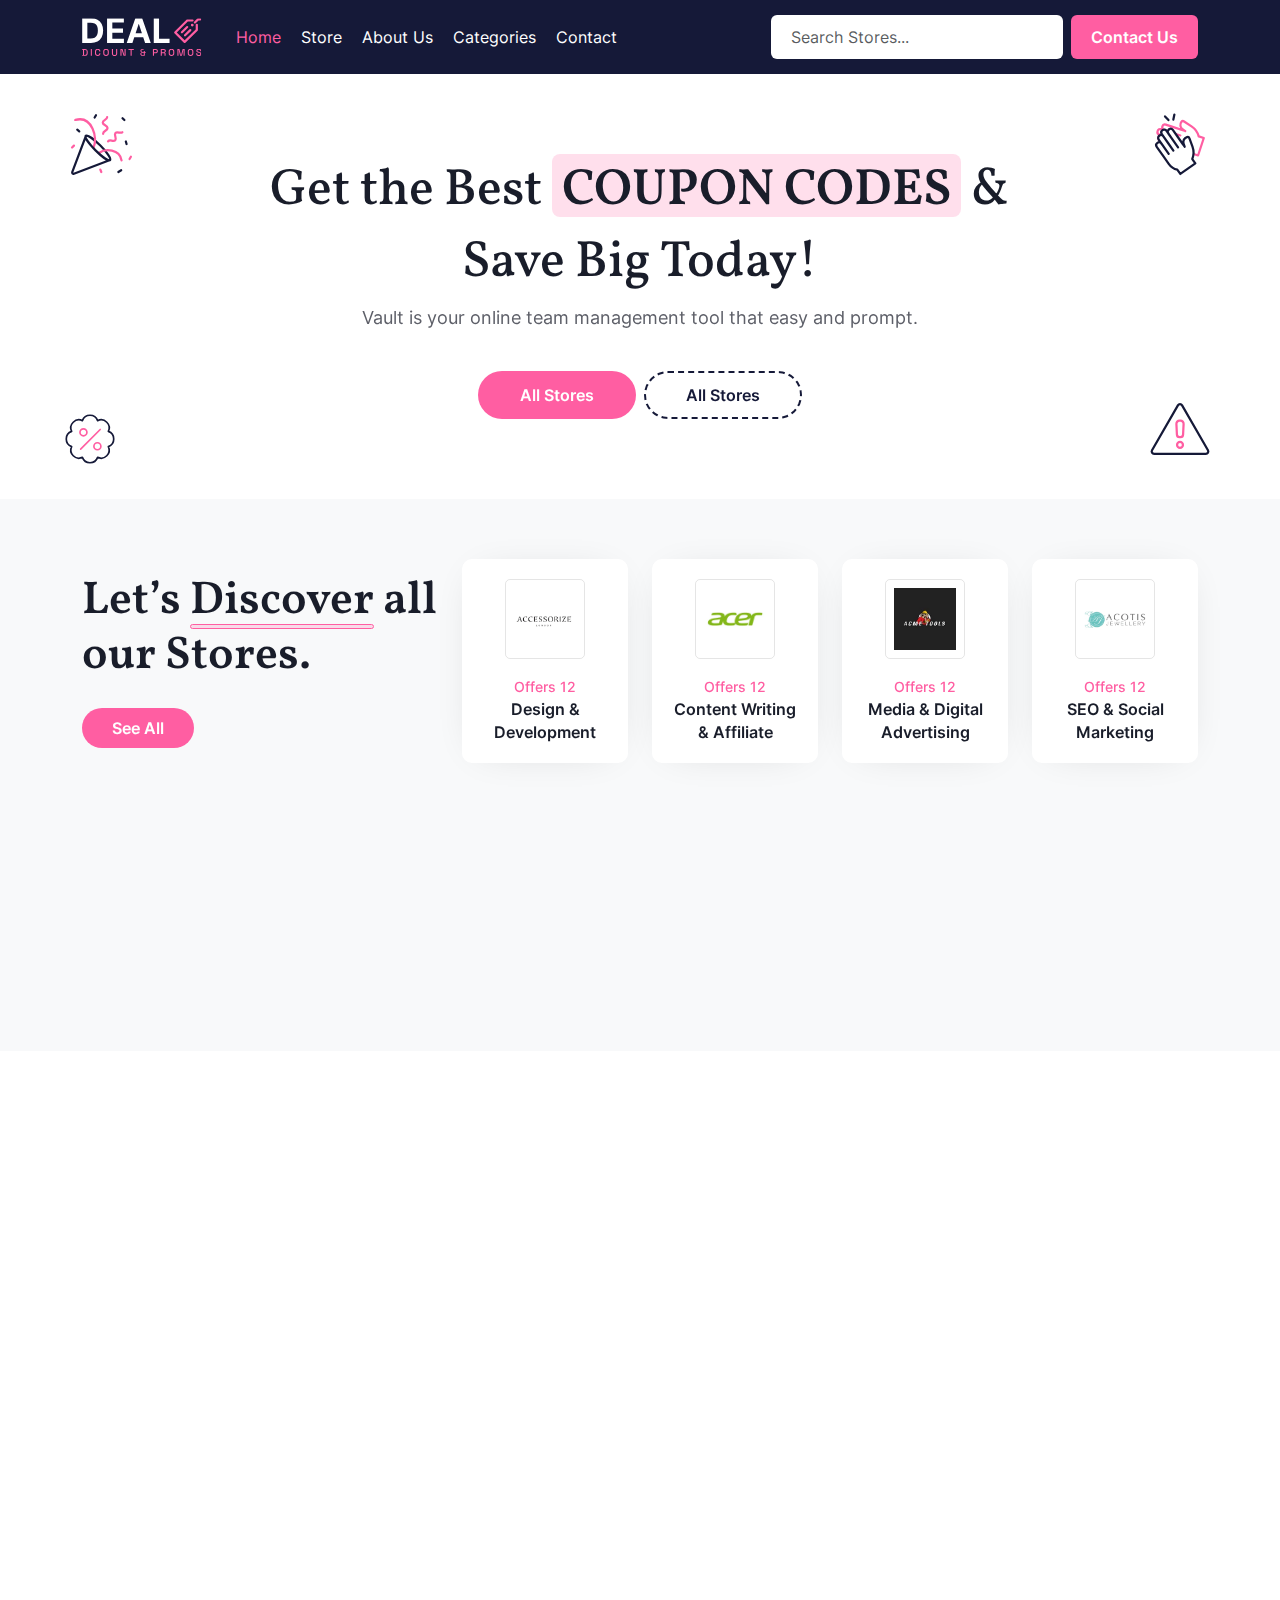
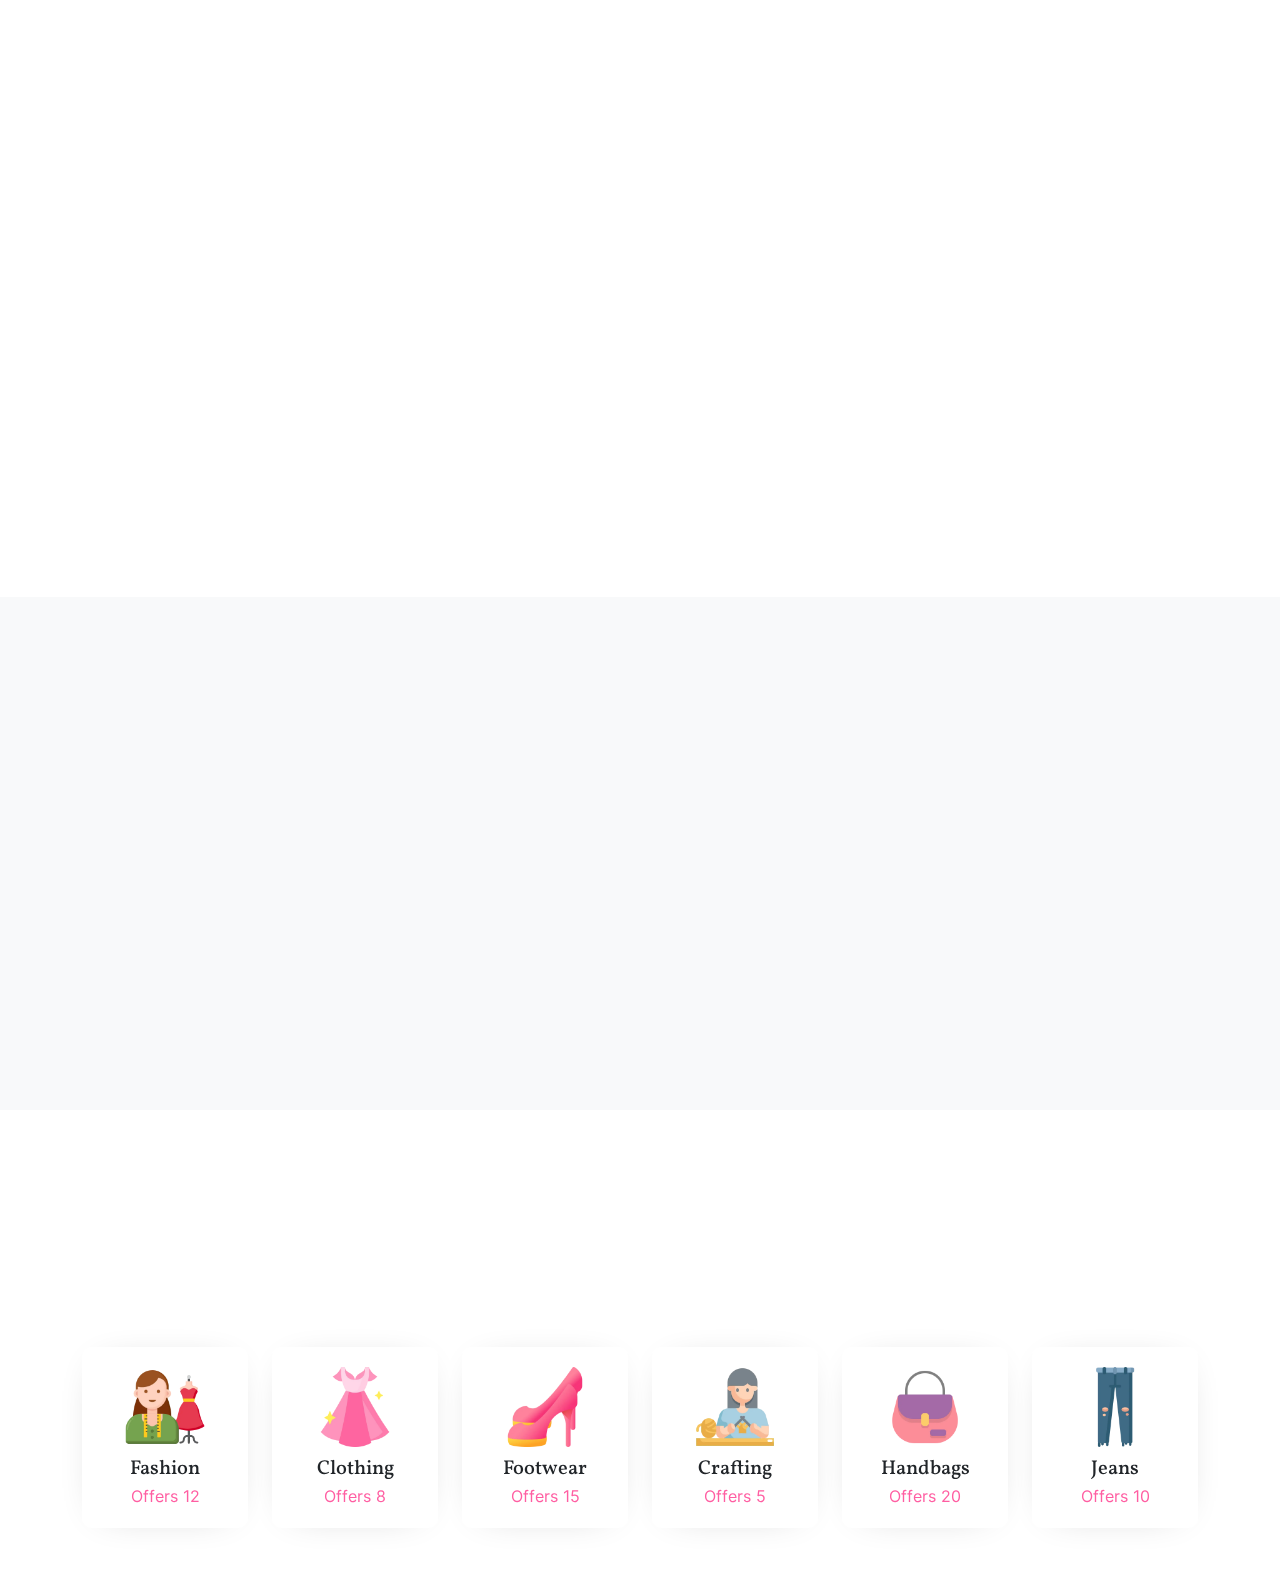
==== index.html @ 4f487d39 "first commit" ====
<!DOCTYPE html>
<html lang="en">

<head>
  <meta charset="UTF-8">
  <meta name="viewport" content="width=device-width, initial-scale=1.0">
  <title>Home - Deal Discount & Promos</title>
  <link rel="icon" href="./images/brand/favicon.svg" />
  <!-- phosphor icons -->
  <link rel="stylesheet" type="text/css" href="./plugins/phosphor-icons-2.1.0/regular/style.css">
  <link rel="stylesheet" type="text/css" href="./plugins/phosphor-icons-2.1.0/thin/style.css">
  <link rel="stylesheet" type="text/css" href="./plugins/phosphor-icons-2.1.0/light/style.css">
  <link rel="stylesheet" type="text/css" href="./plugins/phosphor-icons-2.1.0/bold/style.css">
  <link rel="stylesheet" type="text/css" href="./plugins/phosphor-icons-2.1.0/fill/style.css">
  <link rel="stylesheet" type="text/css" href="./plugins/phosphor-icons-2.1.0/duotone/style.css">
  <!-- styling css -->
  <link rel="stylesheet" href="./plugins/bootstrap-5.3.3/bootstrap.min.css" />
  <link rel="stylesheet" href="./plugins/swiper-11.1.4/swiper.min.css" />
  <link rel="stylesheet" href="./plugins/aos-2.0.0/aos.css" />
  <link rel="stylesheet" href="./css/styles.css" />
</head>

<body>
  <header class="sticky-top">
    <div class="container-xl">
      <div class="header_main d-flex align-items-sm-center justify-content-between flex-row gap-md-4 gap-3">
        <a href="index.html" class="logo">
          <img src="./images/brand/logo.svg" alt="Logo" />
        </a>
        <div class="menu_offcanvas" data-bs-backdrop="static" id="menu">
          <div class="offcanvas-header d-lg-none">
            <a href="index.html" class="logo">
              <img src="./images/brand/logo.svg" alt="Logo" />
            </a>
          </div>
          <div class="offcanvas-body flex-lg-row align-items-lg-center justify-content-lg-between">
            <ul class="navbar-nav flex-lg-row">
              <li class="nav-item">
                <a class="nav-link active" href="#">Home</a>
              </li>
              <li class="nav-item">
                <a class="nav-link" href="#">Store</a>
              </li>
              <li class="nav-item">
                <a class="nav-link" href="#">About Us</a>
              </li>
              <li class="nav-item">
                <a class="nav-link" href="#">Categories</a>
              </li>
              <li class="nav-item">
                <a class="nav-link" href="#">Contact</a>
              </li>
            </ul>
            <div class="nav-item social_links d-lg-none d-flex align-items-center gap-3 mt-auto mb-2">
              <a href="#" class="nav-link">
                <i class="ph ph-facebook-logo"></i>
              </a>
              <a href="#" class="nav-link">
                <i class="ph ph-instagram-logo"></i>
              </a>
              <a href="#" class="nav-link">
                <i class="ph ph-threads-logo"></i>
              </a>
              <a href="#" class="nav-link">
                <i class="ph ph-x-logo"></i>
              </a>
              <a href="#" class="nav-link">
                <i class="ph ph-linkedin-logo"></i>
              </a>
            </div>
          </div>
        </div>
        <div class="header_last_block d-flex align-items-center gap-2">
          <div class="nav-item search_bar d-flex gap-2">
            <div class="form-group">
              <input class="form-control" type="text" placeholder="Search Stores...">
            </div>
            <a href="index.html" class="btn d-lg-flex d-none btn-secondary">Contact us</a>
          </div>
          <button class="btn menu_btn d-flex d-lg-none" data-bs-toggle="offcanvas" data-bs-target="#menu">
            <span></span>
            <span></span>
            <span></span>
          </button>
        </div>
      </div>
    </div>
  </header>
  <main>
    <!-- hero -->
    <section class="hero">
      <div class="container-xl">
        <div class="hero-section">
          <h1 data-aos="fade-up" data-aos-delay="100">Get the Best <span class="highlight">Coupon Codes</span> & Save Big Today!</h1>
          <p data-aos="fade-up" data-aos-delay="300">Vault is your online team management tool that easy and prompt.</p>
          <div class="d-flex gap-2 align-items-center justify-content-center" data-aos="fade-up" data-aos-delay="500">
            <a href="#" class="btn btn-secondary btn-lg">All Stores</a>
            <a href="#" class="btn btn-outline-primary btn-lg">All Stores</a>
          </div>
        </div>
        <div class="hero_icons">
          <lord-icon class="hero_icon" delay="2000" src="lordicons/party.json" trigger="loop" colors="primary:#151938,secondary:#ff5ea2" data-aos="fade-right" data-aos-delay="500"></lord-icon>
          <lord-icon class="hero_icon" delay="2000" src="lordicons/discount.json" trigger="loop" colors="primary:#151938,secondary:#ff5ea2" data-aos="fade-right" data-aos-delay="800"></lord-icon>
          <lord-icon class="hero_icon" delay="2000" src="lordicons/alert.json" trigger="loop" colors="primary:#151938,secondary:#ff5ea2" data-aos="fade-left" data-aos-delay="1100"></lord-icon>
          <lord-icon class="hero_icon" delay="2000" src="lordicons/clap.json" trigger="loop" colors="primary:#151938,secondary:#ff5ea2" data-aos="fade-left" data-aos-delay="1400"></lord-icon>
        </div>
      </div>
    </section>
    <!-- top stores -->
    <section class="top_stores bg-light">
      <div class="container-xl">
        <div class="row gy-4 align-items-center">
          <div class="col-lg-4" data-aos="fade-up">
            <h4 class="heading">Let’s <span>Discover</span> all our Stores.</h4>
            <a href="#" class="btn btn-secondary pills mt-4">see all</a>
          </div>
          <div class="col-xl-2 col-lg-3 col-md-4 col-6" data-aos="fade-up">
            <a href="single_store.html" class="store_card">
              <figure class="store_img">
                <img src="images/stores/store_1.webp" alt="Icon">
              </figure>
              <div class="offers">
                <span>Offers 12</span>
              </div>
              <h5 class="store_title webkit_box">Design & Development</h5>
            </a>
          </div>
          <div class="col-xl-2 col-lg-3 col-md-4 col-6" data-aos="fade-up">
            <a href="single_store.html" class="store_card">
              <figure class="store_img">
                <img src="images/stores/store_2.webp" alt="Icon">
              </figure>
              <div class="offers">
                <span>Offers 12</span>
              </div>
              <h5 class="store_title webkit_box">Content Writing & Affiliate</h5>
            </a>
          </div>
          <div class="col-xl-2 col-lg-3 col-md-4 col-6" data-aos="fade-up">
            <a href="single_store.html" class="store_card">
              <figure class="store_img">
                <img src="images/stores/store_3.webp" alt="Icon">
              </figure>
              <div class="offers">
                <span>Offers 12</span>
              </div>
              <h5 class="store_title webkit_box">Media & Digital Advertising</h5>
            </a>
          </div>
          <div class="col-xl-2 col-lg-3 col-md-4 col-6" data-aos="fade-up">
            <a href="single_store.html" class="store_card">
              <figure class="store_img">
                <img src="images/stores/store_4.webp" alt="Icon">
              </figure>
              <div class="offers">
                <span>Offers 12</span>
              </div>
              <h5 class="store_title webkit_box">SEO & Social Marketing</h5>
            </a>
          </div>
          <div class="col-xl-2 col-lg-3 col-md-4 col-6" data-aos="fade-up">
            <a href="single_store.html" class="store_card">
              <figure class="store_img">
                <img src="images/stores/store_5.webp" alt="Icon">
              </figure>
              <div class="offers">
                <span>Offers 12</span>
              </div>
              <h5 class="store_title webkit_box">Pay-Per-Click Marketing</h5>
            </a>
          </div>
          <div class="col-xl-2 col-lg-3 col-md-4 col-6" data-aos="fade-up">
            <a href="single_store.html" class="store_card">
              <figure class="store_img">
                <img src="images/stores/store_6.webp" alt="Icon">
              </figure>
              <div class="offers">
                <span>Offers 12</span>
              </div>
              <h5 class="store_title webkit_box">Search Engine Optimization</h5>
            </a>
          </div>
          <div class="col-xl-2 col-lg-3 col-md-4 col-6" data-aos="fade-up">
            <a href="single_store.html" class="store_card">
              <figure class="store_img">
                <img src="images/stores/store_7.webp" alt="Icon">
              </figure>
              <div class="offers">
                <span>Offers 12</span>
              </div>
              <h5 class="store_title webkit_box">Email Marketing Services</h5>
            </a>
          </div>
          <div class="col-xl-2 col-lg-3 col-md-4 col-6" data-aos="fade-up">
            <a href="single_store.html" class="store_card">
              <figure class="store_img">
                <img src="images/stores/store_8.webp" alt="Icon">
              </figure>
              <div class="offers">
                <span>Offers 12</span>
              </div>
              <h5 class="store_title webkit_box">Social Media Management</h5>
            </a>
          </div>
          <div class="col-xl-2 col-lg-3 col-md-4 col-6" data-aos="fade-up">
            <a href="single_store.html" class="store_card">
              <figure class="store_img">
                <img src="images/stores/store_9.webp" alt="Icon">
              </figure>
              <div class="offers">
                <span>Offers 12</span>
              </div>
              <h5 class="store_title webkit_box">Graphic Design Services</h5>
            </a>
          </div>
          <div class="col-xl-2 col-lg-3 col-md-4 col-6" data-aos="fade-up">
            <a href="single_store.html" class="store_card">
              <figure class="store_img">
                <img src="images/stores/store_10.webp" alt="Icon">
              </figure>
              <div class="offers">
                <span>Offers 12</span>
              </div>
              <h5 class="store_title webkit_box">E-commerce Solutions</h5>
            </a>
          </div>
        </div>
      </div>
    </section>
    <!-- Top Coupons -->
    <section class="top_coupons">
      <div class="container-xl">
        <div class="row">
          <div class="col-12 text-center" data-aos="fade-up">
            <hgroup class="heading_parent">
              <h4 class="heading">Exclusive <span>Top Coupons</span></h4>
              <p class="heading_desc">Discover exclusive coupons offering maximum savings guaranteed from your favorite stores.</p>
            </hgroup>
          </div>
        </div>
        <div class="row gy-3">
          <div class="col-xl-3 col-md-4 col-sm-6 mb-3" data-aos="fade-up">
            <a href="#" class="card coupon-card hover-up">
              <figure>
                <img src="images/stores/store_1.webp" class="card-img-top" alt="Store Image 1">
              </figure>
              <div class="card-body">
                <h6 class="card-subtitle">15% Off</h6>
                <h5 class="card-title">15% Off on Clothing!</h5>
                <p class="card-text">Get 15% off on your next purchase with this coupon code.</p>
                <p class="card-text coupon-valid">Valid until: 31st Jan 2025</p>
                <button class="btn btn-lg btn-primary w-100">Get Code</button>
              </div>
            </a>
          </div>
          <div class="col-xl-3 col-md-4 col-sm-6 mb-3" data-aos="fade-up">
            <a href="#" class="card coupon-card hover-up">
              <figure>
                <img src="images/stores/store_2.webp" class="card-img-top" alt="Store Image 2">
              </figure>
              <div class="card-body">
                <h6 class="card-subtitle">10% Off</h6>
                <h5 class="card-title">10% Off on Groceries!</h5>
                <p class="card-text">Get 10% off on your next purchase with this coupon code.</p>
                <p class="card-text coupon-valid">Valid until: 28th Feb 2025</p>
                <button class="btn btn-lg btn-primary w-100">Get Code</button>
              </div>
            </a>
          </div>
          <div class="col-xl-3 col-md-4 col-sm-6 mb-3" data-aos="fade-up">
            <a href="#" class="card coupon-card hover-up">
              <figure>
                <img src="images/stores/store_3.webp" class="card-img-top" alt="Store Image 3">
              </figure>
              <div class="card-body">
                <h6 class="card-subtitle">25% Off</h6>
                <h5 class="card-title">25% Off on Shoes!</h5>
                <p class="card-text">Get 25% off on your next purchase with this coupon code.</p>
                <p class="card-text coupon-valid">Valid until: 15th Mar 2025</p>
                <button class="btn btn-lg btn-primary w-100">Get Code</button>
              </div>
            </a>
          </div>
          <div class="col-xl-3 col-md-4 col-sm-6 mb-3" data-aos="fade-up">
            <a href="#" class="card coupon-card hover-up">
              <figure>
                <img src="images/stores/store_4.webp" class="card-img-top" alt="Store Image 4">
              </figure>
              <div class="card-body">
                <h6 class="card-subtitle">30% Off</h6>
                <h5 class="card-title">30% Off on Books!</h5>
                <p class="card-text">Get 30% off on your next purchase with this coupon code.</p>
                <p class="card-text coupon-valid">Valid until: 31st Mar 2025</p>
                <button class="btn btn-lg btn-primary w-100">Get Code</button>
              </div>
            </a>
          </div>
          <div class="col-xl-3 col-md-4 col-sm-6 mb-3" data-aos="fade-up">
            <a href="#" class="card coupon-card hover-up">
              <figure>
                <img src="images/stores/store_5.webp" class="card-img-top" alt="Store Image 5">
              </figure>
              <div class="card-body">
                <h6 class="card-subtitle">20% Off</h6>
                <h5 class="card-title">20% Off on Home Appliances!</h5>
                <p class="card-text">Get 20% off on your next purchase with this coupon code.</p>
                <p class="card-text coupon-valid">Valid until: 30th Apr 2025</p>
                <button class="btn btn-lg btn-primary w-100">Get Code</button>
              </div>
            </a>
          </div>
          <div class="col-xl-3 col-md-4 col-sm-6 mb-3" data-aos="fade-up">
            <a href="#" class="card coupon-card hover-up">
              <figure>
                <img src="images/stores/store_6.webp" class="card-img-top" alt="Store Image 6">
              </figure>
              <div class="card-body">
                <h6 class="card-subtitle">5% Off</h6>
                <h5 class="card-title">5% Off on Beauty Products!</h5>
                <p class="card-text">Get 5% off on your next purchase with this coupon code.</p>
                <p class="card-text coupon-valid">Valid until: 31st May 2025</p>
                <button class="btn btn-lg btn-primary w-100">Get Code</button>
              </div>
            </a>
          </div>
          <div class="col-xl-3 col-md-4 col-sm-6 mb-3" data-aos="fade-up">
            <a href="#" class="card coupon-card hover-up">
              <figure>
                <img src="images/stores/store_7.webp" class="card-img-top" alt="Store Image 7">
              </figure>
              <div class="card-body">
                <h6 class="card-subtitle">18% Off</h6>
                <h5 class="card-title">18% Off on Sports Equipment!</h5>
                <p class="card-text">Get 18% off on your next purchase with this coupon code.</p>
                <p class="card-text coupon-valid">Valid until: 30th Jun 2025</p>
                <button class="btn btn-lg btn-primary w-100">Get Code</button>
              </div>
            </a>
          </div>
          <div class="col-xl-3 col-md-4 col-sm-6 mb-3" data-aos="fade-up">
            <a href="#" class="card coupon-card hover-up">
              <figure>
                <img src="images/stores/store_8.webp" class="card-img-top" alt="Store Image 8">
              </figure>
              <div class="card-body">
                <h6 class="card-subtitle">12% Off</h6>
                <h5 class="card-title">12% Off on Toys!</h5>
                <p class="card-text">Get 12% off on your next purchase with this coupon code.</p>
                <p class="card-text coupon-valid">Valid until: 31st Jul 2025</p>
                <button class="btn btn-lg btn-primary w-100">Get Code</button>
              </div>
            </a>
          </div>
        </div>
      </div>
    </section>
    <!-- how to work -->
    <section class="work_proccess bg-light">
      <div class="container-xl">
        <div class="row">
          <div class="col-12 text-center" data-aos="fade-up">
            <hgroup class="heading_parent">
              <h4 class="heading">How It Work <span>Step by Step</span></h4>
              <p class="heading_desc">Discover how to make the most of our exclusive coupons and maximize your savings at your favorite stores. Follow these simple steps to ensure you never miss out on a great deal!</p>
            </hgroup>
          </div>
        </div>
        <div class="row justify-content-center gy-4">
          <div class="col-xl-3 col-lg-4 col-sm-6" data-aos="fade-up">
            <div class="card how-to-card hover-up">
              <div class="card-header">
                <i class="ph ph-list-magnifying-glass"></i>
                <h5 class="card-title">Step In & Explore</h5>
              </div>
              <div class="card-body text-center">
                <p class="card-text">Start by exploring our vast collection of stores and deals tailored just for you.</p>
              </div>
            </div>
          </div>
          <div class="col-xl-3 col-lg-4 col-sm-6" data-aos="fade-up">
            <div class="card how-to-card hover-up">
              <div class="card-header">
                <i class="ph ph-handshake"></i>
                <h5 class="card-title">Claim Your Deal</h5>
              </div>
              <div class="card-body text-center">
                <p class="card-text">Find the perfect coupon and claim your exclusive discount effortlessly.</p>
              </div>
            </div>
          </div>
          <div class="col-xl-3 col-lg-4 col-sm-6" data-aos="fade-up">
            <div class="card how-to-card hover-up">
              <div class="card-header">
                <i class="ph ph-eyedropper-sample"></i>
                <h5 class="card-title">Pick Out The Best Deals</h5>
              </div>
              <div class="card-body text-center">
                <p class="card-text">Choose from the best deals available and add them to your shopping cart.</p>
              </div>
            </div>
          </div>
          <div class="col-xl-3 col-lg-4 col-sm-6" data-aos="fade-up">
            <div class="card how-to-card hover-up">
              <div class="card-header">
                <i class="ph ph-gift"></i>
                <h5 class="card-title">Gratifying Checkouts</h5>
              </div>
              <div class="card-body text-center">
                <p class="card-text">Enjoy a seamless checkout process and relish in your savings!</p>
              </div>
            </div>
          </div>
        </div>
      </div>
    </section>
    <!-- Categories -->
    <section class="categories">
      <div class="container-xl">
        <div class="row">
          <div class="col-12 text-center" data-aos="fade-up">
            <hgroup class="heading_parent">
              <h4 class="heading">Popular <span>Categories</span></h4>
              <p class="heading_desc">Discover how to make the most of our exclusive coupons and maximize your savings at your favorite stores. Follow these simple steps to ensure you never miss out on a great deal!</p>
            </hgroup>
          </div>
        </div>
        <div class="row gy-4 justify-content-center">
          <div class="col-xl-2 col-lg-3 col-md-4 col-6">
            <a href="#" class="card category-card hover-up">
              <figure class="category-img">
                <img src="images/categories/category_1.webp" class="card-img-top" alt="Category Image">
              </figure>
              <div class="card-body text-center">
                <h5 class="card-title">Fashion</h5>
                <p class="card-text">Offers 12</p>
              </div>
            </a>
          </div>
          <div class="col-xl-2 col-lg-3 col-md-4 col-6">
            <a href="#" class="card category-card hover-up">
              <figure class="category-img">
                <img src="images/categories/category_2.webp" class="card-img-top" alt="Category Image">
              </figure>
              <div class="card-body text-center">
                <h5 class="card-title">Clothing</h5>
                <p class="card-text">Offers 8</p>
              </div>
            </a>
          </div>
          <div class="col-xl-2 col-lg-3 col-md-4 col-6">
            <a href="#" class="card category-card hover-up">
              <figure class="category-img">
                <img src="images/categories/category_3.webp" class="card-img-top" alt="Category Image">
              </figure>
              <div class="card-body text-center">
                <h5 class="card-title">Footwear</h5>
                <p class="card-text">Offers 15</p>
              </div>
            </a>
          </div>
          <div class="col-xl-2 col-lg-3 col-md-4 col-6">
            <a href="#" class="card category-card hover-up">
              <figure class="category-img">
                <img src="images/categories/category_4.webp" class="card-img-top" alt="Category Image">
              </figure>
              <div class="card-body text-center">
                <h5 class="card-title">Crafting</h5>
                <p class="card-text">Offers 5</p>
              </div>
            </a>
          </div>
          <div class="col-xl-2 col-lg-3 col-md-4 col-6">
            <a href="#" class="card category-card hover-up">
              <figure class="category-img">
                <img src="images/categories/category_5.webp" class="card-img-top" alt="Category Image">
              </figure>
              <div class="card-body text-center">
                <h5 class="card-title">Handbags</h5>
                <p class="card-text">Offers 20</p>
              </div>
            </a>
          </div>
          <div class="col-xl-2 col-lg-3 col-md-4 col-6">
            <a href="#" class="card category-card hover-up">
              <figure class="category-img">
                <img src="images/categories/category_6.webp" class="card-img-top" alt="Category Image">
              </figure>
              <div class="card-body text-center">
                <h5 class="card-title">Jeans</h5>
                <p class="card-text">Offers 10</p>
              </div>
            </a>
          </div>
        </div>
      </div>
    </section>
  </main>
  <script type="text/javascript" src="./plugins/swiper-11.1.4/swiper.min.js"></script>
  <script type="text/javascript" src="./plugins/bootstrap-5.3.3/bootstrap.bundle.min.js"></script>
  <script type="text/javascript" src="./plugins/aos-2.0.0/aos.js"></script>
  <script type="text/javascript" src="./plugins/jquery-3.7.1/jquery.min.js"></script>
  <script type="text/javascript" src="./plugins/lordicons/lordicons.js"></script>
  <script type="text/javascript" src="./js/script.js"></script>
  <script>
  AOS.init({
    once: true,
    offset: 150,
    duration: 1000,
  });
  </script>
</body>

</html>
---- plugins/phosphor-icons-2.1.0/regular/style.css ----
@font-face {
  font-family: "Phosphor";
  src:
    url("./Phosphor.woff2") format("woff2"),
    url("./Phosphor.woff") format("woff"),
    url("./Phosphor.ttf") format("truetype"),
    url("./Phosphor.svg#Phosphor") format("svg");
  font-weight: normal;
  font-style: normal;
  font-display: block;
}

.ph {
  /* use !important to prevent issues with browser extensions that change fonts */
  font-family: "Phosphor" !important;
  speak: never;
  font-style: normal;
  font-weight: normal;
  font-variant: normal;
  text-transform: none;
  line-height: 1;

  /* Enable Ligatures ================ */
  letter-spacing: 0;
  -webkit-font-feature-settings: "liga";
  -moz-font-feature-settings: "liga=1";
  -moz-font-feature-settings: "liga";
  -ms-font-feature-settings: "liga" 1;
  font-feature-settings: "liga";
  -webkit-font-variant-ligatures: discretionary-ligatures;
  font-variant-ligatures: discretionary-ligatures;

  /* Better Font Rendering =========== */
  -webkit-font-smoothing: antialiased;
  -moz-osx-font-smoothing: grayscale;
}

.ph.ph-acorn:before {
  content: "\eb9a";
}
.ph.ph-address-book:before {
  content: "\e6f8";
}
.ph.ph-address-book-tabs:before {
  content: "\ee4e";
}
.ph.ph-air-traffic-control:before {
  content: "\ecd8";
}
.ph.ph-airplane:before {
  content: "\e002";
}
.ph.ph-airplane-in-flight:before {
  content: "\e4fe";
}
.ph.ph-airplane-landing:before {
  content: "\e502";
}
.ph.ph-airplane-takeoff:before {
  content: "\e504";
}
.ph.ph-airplane-taxiing:before {
  content: "\e500";
}
.ph.ph-airplane-tilt:before {
  content: "\e5d6";
}
.ph.ph-airplay:before {
  content: "\e004";
}
.ph.ph-alarm:before {
  content: "\e006";
}
.ph.ph-alien:before {
  content: "\e8a6";
}
.ph.ph-align-bottom:before {
  content: "\e506";
}
.ph.ph-align-bottom-simple:before {
  content: "\eb0c";
}
.ph.ph-align-center-horizontal:before {
  content: "\e50a";
}
.ph.ph-align-center-horizontal-simple:before {
  content: "\eb0e";
}
.ph.ph-align-center-vertical:before {
  content: "\e50c";
}
.ph.ph-align-center-vertical-simple:before {
  content: "\eb10";
}
.ph.ph-align-left:before {
  content: "\e50e";
}
.ph.ph-align-left-simple:before {
  content: "\eaee";
}
.ph.ph-align-right:before {
  content: "\e510";
}
.ph.ph-align-right-simple:before {
  content: "\eb12";
}
.ph.ph-align-top:before {
  content: "\e512";
}
.ph.ph-align-top-simple:before {
  content: "\eb14";
}
.ph.ph-amazon-logo:before {
  content: "\e96c";
}
.ph.ph-ambulance:before {
  content: "\e572";
}
.ph.ph-anchor:before {
  content: "\e514";
}
.ph.ph-anchor-simple:before {
  content: "\e5d8";
}
.ph.ph-android-logo:before {
  content: "\e008";
}
.ph.ph-angle:before {
  content: "\e7bc";
}
.ph.ph-angular-logo:before {
  content: "\eb80";
}
.ph.ph-aperture:before {
  content: "\e00a";
}
.ph.ph-app-store-logo:before {
  content: "\e974";
}
.ph.ph-app-window:before {
  content: "\e5da";
}
.ph.ph-apple-logo:before {
  content: "\e516";
}
.ph.ph-apple-podcasts-logo:before {
  content: "\eb96";
}
.ph.ph-approximate-equals:before {
  content: "\edaa";
}
.ph.ph-archive:before {
  content: "\e00c";
}
.ph.ph-armchair:before {
  content: "\e012";
}
.ph.ph-arrow-arc-left:before {
  content: "\e014";
}
.ph.ph-arrow-arc-right:before {
  content: "\e016";
}
.ph.ph-arrow-bend-double-up-left:before {
  content: "\e03a";
}
.ph.ph-arrow-bend-double-up-right:before {
  content: "\e03c";
}
.ph.ph-arrow-bend-down-left:before {
  content: "\e018";
}
.ph.ph-arrow-bend-down-right:before {
  content: "\e01a";
}
.ph.ph-arrow-bend-left-down:before {
  content: "\e01c";
}
.ph.ph-arrow-bend-left-up:before {
  content: "\e01e";
}
.ph.ph-arrow-bend-right-down:before {
  content: "\e020";
}
.ph.ph-arrow-bend-right-up:before {
  content: "\e022";
}
.ph.ph-arrow-bend-up-left:before {
  content: "\e024";
}
.ph.ph-arrow-bend-up-right:before {
  content: "\e026";
}
.ph.ph-arrow-circle-down:before {
  content: "\e028";
}
.ph.ph-arrow-circle-down-left:before {
  content: "\e02a";
}
.ph.ph-arrow-circle-down-right:before {
  content: "\e02c";
}
.ph.ph-arrow-circle-left:before {
  content: "\e05a";
}
.ph.ph-arrow-circle-right:before {
  content: "\e02e";
}
.ph.ph-arrow-circle-up:before {
  content: "\e030";
}
.ph.ph-arrow-circle-up-left:before {
  content: "\e032";
}
.ph.ph-arrow-circle-up-right:before {
  content: "\e034";
}
.ph.ph-arrow-clockwise:before {
  content: "\e036";
}
.ph.ph-arrow-counter-clockwise:before {
  content: "\e038";
}
.ph.ph-arrow-down:before {
  content: "\e03e";
}
.ph.ph-arrow-down-left:before {
  content: "\e040";
}
.ph.ph-arrow-down-right:before {
  content: "\e042";
}
.ph.ph-arrow-elbow-down-left:before {
  content: "\e044";
}
.ph.ph-arrow-elbow-down-right:before {
  content: "\e046";
}
.ph.ph-arrow-elbow-left:before {
  content: "\e048";
}
.ph.ph-arrow-elbow-left-down:before {
  content: "\e04a";
}
.ph.ph-arrow-elbow-left-up:before {
  content: "\e04c";
}
.ph.ph-arrow-elbow-right:before {
  content: "\e04e";
}
.ph.ph-arrow-elbow-right-down:before {
  content: "\e050";
}
.ph.ph-arrow-elbow-right-up:before {
  content: "\e052";
}
.ph.ph-arrow-elbow-up-left:before {
  content: "\e054";
}
.ph.ph-arrow-elbow-up-right:before {
  content: "\e056";
}
.ph.ph-arrow-fat-down:before {
  content: "\e518";
}
.ph.ph-arrow-fat-left:before {
  content: "\e51a";
}
.ph.ph-arrow-fat-line-down:before {
  content: "\e51c";
}
.ph.ph-arrow-fat-line-left:before {
  content: "\e51e";
}
.ph.ph-arrow-fat-line-right:before {
  content: "\e520";
}
.ph.ph-arrow-fat-line-up:before {
  content: "\e522";
}
.ph.ph-arrow-fat-lines-down:before {
  content: "\e524";
}
.ph.ph-arrow-fat-lines-left:before {
  content: "\e526";
}
.ph.ph-arrow-fat-lines-right:before {
  content: "\e528";
}
.ph.ph-arrow-fat-lines-up:before {
  content: "\e52a";
}
.ph.ph-arrow-fat-right:before {
  content: "\e52c";
}
.ph.ph-arrow-fat-up:before {
  content: "\e52e";
}
.ph.ph-arrow-left:before {
  content: "\e058";
}
.ph.ph-arrow-line-down:before {
  content: "\e05c";
}
.ph.ph-arrow-line-down-left:before {
  content: "\e05e";
}
.ph.ph-arrow-line-down-right:before {
  content: "\e060";
}
.ph.ph-arrow-line-left:before {
  content: "\e062";
}
.ph.ph-arrow-line-right:before {
  content: "\e064";
}
.ph.ph-arrow-line-up:before {
  content: "\e066";
}
.ph.ph-arrow-line-up-left:before {
  content: "\e068";
}
.ph.ph-arrow-line-up-right:before {
  content: "\e06a";
}
.ph.ph-arrow-right:before {
  content: "\e06c";
}
.ph.ph-arrow-square-down:before {
  content: "\e06e";
}
.ph.ph-arrow-square-down-left:before {
  content: "\e070";
}
.ph.ph-arrow-square-down-right:before {
  content: "\e072";
}
.ph.ph-arrow-square-in:before {
  content: "\e5dc";
}
.ph.ph-arrow-square-left:before {
  content: "\e074";
}
.ph.ph-arrow-square-out:before {
  content: "\e5de";
}
.ph.ph-arrow-square-right:before {
  content: "\e076";
}
.ph.ph-arrow-square-up:before {
  content: "\e078";
}
.ph.ph-arrow-square-up-left:before {
  content: "\e07a";
}
.ph.ph-arrow-square-up-right:before {
  content: "\e07c";
}
.ph.ph-arrow-u-down-left:before {
  content: "\e07e";
}
.ph.ph-arrow-u-down-right:before {
  content: "\e080";
}
.ph.ph-arrow-u-left-down:before {
  content: "\e082";
}
.ph.ph-arrow-u-left-up:before {
  content: "\e084";
}
.ph.ph-arrow-u-right-down:before {
  content: "\e086";
}
.ph.ph-arrow-u-right-up:before {
  content: "\e088";
}
.ph.ph-arrow-u-up-left:before {
  content: "\e08a";
}
.ph.ph-arrow-u-up-right:before {
  content: "\e08c";
}
.ph.ph-arrow-up:before {
  content: "\e08e";
}
.ph.ph-arrow-up-left:before {
  content: "\e090";
}
.ph.ph-arrow-up-right:before {
  content: "\e092";
}
.ph.ph-arrows-clockwise:before {
  content: "\e094";
}
.ph.ph-arrows-counter-clockwise:before {
  content: "\e096";
}
.ph.ph-arrows-down-up:before {
  content: "\e098";
}
.ph.ph-arrows-horizontal:before {
  content: "\eb06";
}
.ph.ph-arrows-in:before {
  content: "\e09a";
}
.ph.ph-arrows-in-cardinal:before {
  content: "\e09c";
}
.ph.ph-arrows-in-line-horizontal:before {
  content: "\e530";
}
.ph.ph-arrows-in-line-vertical:before {
  content: "\e532";
}
.ph.ph-arrows-in-simple:before {
  content: "\e09e";
}
.ph.ph-arrows-left-right:before {
  content: "\e0a0";
}
.ph.ph-arrows-merge:before {
  content: "\ed3e";
}
.ph.ph-arrows-out:before {
  content: "\e0a2";
}
.ph.ph-arrows-out-cardinal:before {
  content: "\e0a4";
}
.ph.ph-arrows-out-line-horizontal:before {
  content: "\e534";
}
.ph.ph-arrows-out-line-vertical:before {
  content: "\e536";
}
.ph.ph-arrows-out-simple:before {
  content: "\e0a6";
}
.ph.ph-arrows-split:before {
  content: "\ed3c";
}
.ph.ph-arrows-vertical:before {
  content: "\eb04";
}
.ph.ph-article:before {
  content: "\e0a8";
}
.ph.ph-article-medium:before {
  content: "\e5e0";
}
.ph.ph-article-ny-times:before {
  content: "\e5e2";
}
.ph.ph-asclepius:before {
  content: "\ee34";
}
.ph.ph-caduceus:before {
  content: "\ee34";
}
.ph.ph-asterisk:before {
  content: "\e0aa";
}
.ph.ph-asterisk-simple:before {
  content: "\e832";
}
.ph.ph-at:before {
  content: "\e0ac";
}
.ph.ph-atom:before {
  content: "\e5e4";
}
.ph.ph-avocado:before {
  content: "\ee04";
}
.ph.ph-axe:before {
  content: "\e9fc";
}
.ph.ph-baby:before {
  content: "\e774";
}
.ph.ph-baby-carriage:before {
  content: "\e818";
}
.ph.ph-backpack:before {
  content: "\e922";
}
.ph.ph-backspace:before {
  content: "\e0ae";
}
.ph.ph-bag:before {
  content: "\e0b0";
}
.ph.ph-bag-simple:before {
  content: "\e5e6";
}
.ph.ph-balloon:before {
  content: "\e76c";
}
.ph.ph-bandaids:before {
  content: "\e0b2";
}
.ph.ph-bank:before {
  content: "\e0b4";
}
.ph.ph-barbell:before {
  content: "\e0b6";
}
.ph.ph-barcode:before {
  content: "\e0b8";
}
.ph.ph-barn:before {
  content: "\ec72";
}
.ph.ph-barricade:before {
  content: "\e948";
}
.ph.ph-baseball:before {
  content: "\e71a";
}
.ph.ph-baseball-cap:before {
  content: "\ea28";
}
.ph.ph-baseball-helmet:before {
  content: "\ee4a";
}
.ph.ph-basket:before {
  content: "\e964";
}
.ph.ph-basketball:before {
  content: "\e724";
}
.ph.ph-bathtub:before {
  content: "\e81e";
}
.ph.ph-battery-charging:before {
  content: "\e0ba";
}
.ph.ph-battery-charging-vertical:before {
  content: "\e0bc";
}
.ph.ph-battery-empty:before {
  content: "\e0be";
}
.ph.ph-battery-full:before {
  content: "\e0c0";
}
.ph.ph-battery-high:before {
  content: "\e0c2";
}
.ph.ph-battery-low:before {
  content: "\e0c4";
}
.ph.ph-battery-medium:before {
  content: "\e0c6";
}
.ph.ph-battery-plus:before {
  content: "\e808";
}
.ph.ph-battery-plus-vertical:before {
  content: "\ec50";
}
.ph.ph-battery-vertical-empty:before {
  content: "\e7c6";
}
.ph.ph-battery-vertical-full:before {
  content: "\e7c4";
}
.ph.ph-battery-vertical-high:before {
  content: "\e7c2";
}
.ph.ph-battery-vertical-low:before {
  content: "\e7be";
}
.ph.ph-battery-vertical-medium:before {
  content: "\e7c0";
}
.ph.ph-battery-warning:before {
  content: "\e0c8";
}
.ph.ph-battery-warning-vertical:before {
  content: "\e0ca";
}
.ph.ph-beach-ball:before {
  content: "\ed24";
}
.ph.ph-beanie:before {
  content: "\ea2a";
}
.ph.ph-bed:before {
  content: "\e0cc";
}
.ph.ph-beer-bottle:before {
  content: "\e7b0";
}
.ph.ph-beer-stein:before {
  content: "\eb62";
}
.ph.ph-behance-logo:before {
  content: "\e7f4";
}
.ph.ph-bell:before {
  content: "\e0ce";
}
.ph.ph-bell-ringing:before {
  content: "\e5e8";
}
.ph.ph-bell-simple:before {
  content: "\e0d0";
}
.ph.ph-bell-simple-ringing:before {
  content: "\e5ea";
}
.ph.ph-bell-simple-slash:before {
  content: "\e0d2";
}
.ph.ph-bell-simple-z:before {
  content: "\e5ec";
}
.ph.ph-bell-slash:before {
  content: "\e0d4";
}
.ph.ph-bell-z:before {
  content: "\e5ee";
}
.ph.ph-belt:before {
  content: "\ea2c";
}
.ph.ph-bezier-curve:before {
  content: "\eb00";
}
.ph.ph-bicycle:before {
  content: "\e0d6";
}
.ph.ph-binary:before {
  content: "\ee60";
}
.ph.ph-binoculars:before {
  content: "\ea64";
}
.ph.ph-biohazard:before {
  content: "\e9e0";
}
.ph.ph-bird:before {
  content: "\e72c";
}
.ph.ph-blueprint:before {
  content: "\eda0";
}
.ph.ph-bluetooth:before {
  content: "\e0da";
}
.ph.ph-bluetooth-connected:before {
  content: "\e0dc";
}
.ph.ph-bluetooth-slash:before {
  content: "\e0de";
}
.ph.ph-bluetooth-x:before {
  content: "\e0e0";
}
.ph.ph-boat:before {
  content: "\e786";
}
.ph.ph-bomb:before {
  content: "\ee0a";
}
.ph.ph-bone:before {
  content: "\e7f2";
}
.ph.ph-book:before {
  content: "\e0e2";
}
.ph.ph-book-bookmark:before {
  content: "\e0e4";
}
.ph.ph-book-open:before {
  content: "\e0e6";
}
.ph.ph-book-open-text:before {
  content: "\e8f2";
}
.ph.ph-book-open-user:before {
  content: "\ede0";
}
.ph.ph-bookmark:before {
  content: "\e0e8";
}
.ph.ph-bookmark-simple:before {
  content: "\e0ea";
}
.ph.ph-bookmarks:before {
  content: "\e0ec";
}
.ph.ph-bookmarks-simple:before {
  content: "\e5f0";
}
.ph.ph-books:before {
  content: "\e758";
}
.ph.ph-boot:before {
  content: "\ecca";
}
.ph.ph-boules:before {
  content: "\e722";
}
.ph.ph-bounding-box:before {
  content: "\e6ce";
}
.ph.ph-bowl-food:before {
  content: "\eaa4";
}
.ph.ph-bowl-steam:before {
  content: "\e8e4";
}
.ph.ph-bowling-ball:before {
  content: "\ea34";
}
.ph.ph-box-arrow-down:before {
  content: "\e00e";
}
.ph.ph-archive-box:before {
  content: "\e00e";
}
.ph.ph-box-arrow-up:before {
  content: "\ee54";
}
.ph.ph-boxing-glove:before {
  content: "\ea36";
}
.ph.ph-brackets-angle:before {
  content: "\e862";
}
.ph.ph-brackets-curly:before {
  content: "\e860";
}
.ph.ph-brackets-round:before {
  content: "\e864";
}
.ph.ph-brackets-square:before {
  content: "\e85e";
}
.ph.ph-brain:before {
  content: "\e74e";
}
.ph.ph-brandy:before {
  content: "\e6b4";
}
.ph.ph-bread:before {
  content: "\e81c";
}
.ph.ph-bridge:before {
  content: "\ea68";
}
.ph.ph-briefcase:before {
  content: "\e0ee";
}
.ph.ph-briefcase-metal:before {
  content: "\e5f2";
}
.ph.ph-broadcast:before {
  content: "\e0f2";
}
.ph.ph-broom:before {
  content: "\ec54";
}
.ph.ph-browser:before {
  content: "\e0f4";
}
.ph.ph-browsers:before {
  content: "\e0f6";
}
.ph.ph-bug:before {
  content: "\e5f4";
}
.ph.ph-bug-beetle:before {
  content: "\e5f6";
}
.ph.ph-bug-droid:before {
  content: "\e5f8";
}
.ph.ph-building:before {
  content: "\e100";
}
.ph.ph-building-apartment:before {
  content: "\e0fe";
}
.ph.ph-building-office:before {
  content: "\e0ff";
}
.ph.ph-buildings:before {
  content: "\e102";
}
.ph.ph-bulldozer:before {
  content: "\ec6c";
}
.ph.ph-bus:before {
  content: "\e106";
}
.ph.ph-butterfly:before {
  content: "\ea6e";
}
.ph.ph-cable-car:before {
  content: "\e49c";
}
.ph.ph-cactus:before {
  content: "\e918";
}
.ph.ph-cake:before {
  content: "\e780";
}
.ph.ph-calculator:before {
  content: "\e538";
}
.ph.ph-calendar:before {
  content: "\e108";
}
.ph.ph-calendar-blank:before {
  content: "\e10a";
}
.ph.ph-calendar-check:before {
  content: "\e712";
}
.ph.ph-calendar-dot:before {
  content: "\e7b2";
}
.ph.ph-calendar-dots:before {
  content: "\e7b4";
}
.ph.ph-calendar-heart:before {
  content: "\e8b0";
}
.ph.ph-calendar-minus:before {
  content: "\ea14";
}
.ph.ph-calendar-plus:before {
  content: "\e714";
}
.ph.ph-calendar-slash:before {
  content: "\ea12";
}
.ph.ph-calendar-star:before {
  content: "\e8b2";
}
.ph.ph-calendar-x:before {
  content: "\e10c";
}
.ph.ph-call-bell:before {
  content: "\e7de";
}
.ph.ph-camera:before {
  content: "\e10e";
}
.ph.ph-camera-plus:before {
  content: "\ec58";
}
.ph.ph-camera-rotate:before {
  content: "\e7a4";
}
.ph.ph-camera-slash:before {
  content: "\e110";
}
.ph.ph-campfire:before {
  content: "\e9d8";
}
.ph.ph-car:before {
  content: "\e112";
}
.ph.ph-car-battery:before {
  content: "\ee30";
}
.ph.ph-car-profile:before {
  content: "\e8cc";
}
.ph.ph-car-simple:before {
  content: "\e114";
}
.ph.ph-cardholder:before {
  content: "\e5fa";
}
.ph.ph-cards:before {
  content: "\e0f8";
}
.ph.ph-cards-three:before {
  content: "\ee50";
}
.ph.ph-caret-circle-double-down:before {
  content: "\e116";
}
.ph.ph-caret-circle-double-left:before {
  content: "\e118";
}
.ph.ph-caret-circle-double-right:before {
  content: "\e11a";
}
.ph.ph-caret-circle-double-up:before {
  content: "\e11c";
}
.ph.ph-caret-circle-down:before {
  content: "\e11e";
}
.ph.ph-caret-circle-left:before {
  content: "\e120";
}
.ph.ph-caret-circle-right:before {
  content: "\e122";
}
.ph.ph-caret-circle-up:before {
  content: "\e124";
}
.ph.ph-caret-circle-up-down:before {
  content: "\e13e";
}
.ph.ph-caret-double-down:before {
  content: "\e126";
}
.ph.ph-caret-double-left:before {
  content: "\e128";
}
.ph.ph-caret-double-right:before {
  content: "\e12a";
}
.ph.ph-caret-double-up:before {
  content: "\e12c";
}
.ph.ph-caret-down:before {
  content: "\e136";
}
.ph.ph-caret-left:before {
  content: "\e138";
}
.ph.ph-caret-line-down:before {
  content: "\e134";
}
.ph.ph-caret-line-left:before {
  content: "\e132";
}
.ph.ph-caret-line-right:before {
  content: "\e130";
}
.ph.ph-caret-line-up:before {
  content: "\e12e";
}
.ph.ph-caret-right:before {
  content: "\e13a";
}
.ph.ph-caret-up:before {
  content: "\e13c";
}
.ph.ph-caret-up-down:before {
  content: "\e140";
}
.ph.ph-carrot:before {
  content: "\ed38";
}
.ph.ph-cash-register:before {
  content: "\ed80";
}
.ph.ph-cassette-tape:before {
  content: "\ed2e";
}
.ph.ph-castle-turret:before {
  content: "\e9d0";
}
.ph.ph-cat:before {
  content: "\e748";
}
.ph.ph-cell-signal-full:before {
  content: "\e142";
}
.ph.ph-cell-signal-high:before {
  content: "\e144";
}
.ph.ph-cell-signal-low:before {
  content: "\e146";
}
.ph.ph-cell-signal-medium:before {
  content: "\e148";
}
.ph.ph-cell-signal-none:before {
  content: "\e14a";
}
.ph.ph-cell-signal-slash:before {
  content: "\e14c";
}
.ph.ph-cell-signal-x:before {
  content: "\e14e";
}
.ph.ph-cell-tower:before {
  content: "\ebaa";
}
.ph.ph-certificate:before {
  content: "\e766";
}
.ph.ph-chair:before {
  content: "\e950";
}
.ph.ph-chalkboard:before {
  content: "\e5fc";
}
.ph.ph-chalkboard-simple:before {
  content: "\e5fe";
}
.ph.ph-chalkboard-teacher:before {
  content: "\e600";
}
.ph.ph-champagne:before {
  content: "\eaca";
}
.ph.ph-charging-station:before {
  content: "\e8d0";
}
.ph.ph-chart-bar:before {
  content: "\e150";
}
.ph.ph-chart-bar-horizontal:before {
  content: "\e152";
}
.ph.ph-chart-donut:before {
  content: "\eaa6";
}
.ph.ph-chart-line:before {
  content: "\e154";
}
.ph.ph-chart-line-down:before {
  content: "\e8b6";
}
.ph.ph-chart-line-up:before {
  content: "\e156";
}
.ph.ph-chart-pie:before {
  content: "\e158";
}
.ph.ph-chart-pie-slice:before {
  content: "\e15a";
}
.ph.ph-chart-polar:before {
  content: "\eaa8";
}
.ph.ph-chart-scatter:before {
  content: "\eaac";
}
.ph.ph-chat:before {
  content: "\e15c";
}
.ph.ph-chat-centered:before {
  content: "\e160";
}
.ph.ph-chat-centered-dots:before {
  content: "\e164";
}
.ph.ph-chat-centered-slash:before {
  content: "\e162";
}
.ph.ph-chat-centered-text:before {
  content: "\e166";
}
.ph.ph-chat-circle:before {
  content: "\e168";
}
.ph.ph-chat-circle-dots:before {
  content: "\e16c";
}
.ph.ph-chat-circle-slash:before {
  content: "\e16a";
}
.ph.ph-chat-circle-text:before {
  content: "\e16e";
}
.ph.ph-chat-dots:before {
  content: "\e170";
}
.ph.ph-chat-slash:before {
  content: "\e15e";
}
.ph.ph-chat-teardrop:before {
  content: "\e172";
}
.ph.ph-chat-teardrop-dots:before {
  content: "\e176";
}
.ph.ph-chat-teardrop-slash:before {
  content: "\e174";
}
.ph.ph-chat-teardrop-text:before {
  content: "\e178";
}
.ph.ph-chat-text:before {
  content: "\e17a";
}
.ph.ph-chats:before {
  content: "\e17c";
}
.ph.ph-chats-circle:before {
  content: "\e17e";
}
.ph.ph-chats-teardrop:before {
  content: "\e180";
}
.ph.ph-check:before {
  content: "\e182";
}
.ph.ph-check-circle:before {
  content: "\e184";
}
.ph.ph-check-fat:before {
  content: "\eba6";
}
.ph.ph-check-square:before {
  content: "\e186";
}
.ph.ph-check-square-offset:before {
  content: "\e188";
}
.ph.ph-checkerboard:before {
  content: "\e8c4";
}
.ph.ph-checks:before {
  content: "\e53a";
}
.ph.ph-cheers:before {
  content: "\ea4a";
}
.ph.ph-cheese:before {
  content: "\e9fe";
}
.ph.ph-chef-hat:before {
  content: "\ed8e";
}
.ph.ph-cherries:before {
  content: "\e830";
}
.ph.ph-church:before {
  content: "\ecea";
}
.ph.ph-cigarette:before {
  content: "\ed90";
}
.ph.ph-cigarette-slash:before {
  content: "\ed92";
}
.ph.ph-circle:before {
  content: "\e18a";
}
.ph.ph-circle-dashed:before {
  content: "\e602";
}
.ph.ph-circle-half:before {
  content: "\e18c";
}
.ph.ph-circle-half-tilt:before {
  content: "\e18e";
}
.ph.ph-circle-notch:before {
  content: "\eb44";
}
.ph.ph-circles-four:before {
  content: "\e190";
}
.ph.ph-circles-three:before {
  content: "\e192";
}
.ph.ph-circles-three-plus:before {
  content: "\e194";
}
.ph.ph-circuitry:before {
  content: "\e9c2";
}
.ph.ph-city:before {
  content: "\ea6a";
}
.ph.ph-clipboard:before {
  content: "\e196";
}
.ph.ph-clipboard-text:before {
  content: "\e198";
}
.ph.ph-clock:before {
  content: "\e19a";
}
.ph.ph-clock-afternoon:before {
  content: "\e19c";
}
.ph.ph-clock-clockwise:before {
  content: "\e19e";
}
.ph.ph-clock-countdown:before {
  content: "\ed2c";
}
.ph.ph-clock-counter-clockwise:before {
  content: "\e1a0";
}
.ph.ph-clock-user:before {
  content: "\edec";
}
.ph.ph-closed-captioning:before {
  content: "\e1a4";
}
.ph.ph-cloud:before {
  content: "\e1aa";
}
.ph.ph-cloud-arrow-down:before {
  content: "\e1ac";
}
.ph.ph-cloud-arrow-up:before {
  content: "\e1ae";
}
.ph.ph-cloud-check:before {
  content: "\e1b0";
}
.ph.ph-cloud-fog:before {
  content: "\e53c";
}
.ph.ph-cloud-lightning:before {
  content: "\e1b2";
}
.ph.ph-cloud-moon:before {
  content: "\e53e";
}
.ph.ph-cloud-rain:before {
  content: "\e1b4";
}
.ph.ph-cloud-slash:before {
  content: "\e1b6";
}
.ph.ph-cloud-snow:before {
  content: "\e1b8";
}
.ph.ph-cloud-sun:before {
  content: "\e540";
}
.ph.ph-cloud-warning:before {
  content: "\ea98";
}
.ph.ph-cloud-x:before {
  content: "\ea96";
}
.ph.ph-clover:before {
  content: "\edc8";
}
.ph.ph-club:before {
  content: "\e1ba";
}
.ph.ph-coat-hanger:before {
  content: "\e7fe";
}
.ph.ph-coda-logo:before {
  content: "\e7ce";
}
.ph.ph-code:before {
  content: "\e1bc";
}
.ph.ph-code-block:before {
  content: "\eafe";
}
.ph.ph-code-simple:before {
  content: "\e1be";
}
.ph.ph-codepen-logo:before {
  content: "\e978";
}
.ph.ph-codesandbox-logo:before {
  content: "\ea06";
}
.ph.ph-coffee:before {
  content: "\e1c2";
}
.ph.ph-coffee-bean:before {
  content: "\e1c0";
}
.ph.ph-coin:before {
  content: "\e60e";
}
.ph.ph-coin-vertical:before {
  content: "\eb48";
}
.ph.ph-coins:before {
  content: "\e78e";
}
.ph.ph-columns:before {
  content: "\e546";
}
.ph.ph-columns-plus-left:before {
  content: "\e544";
}
.ph.ph-columns-plus-right:before {
  content: "\e542";
}
.ph.ph-command:before {
  content: "\e1c4";
}
.ph.ph-compass:before {
  content: "\e1c8";
}
.ph.ph-compass-rose:before {
  content: "\e1c6";
}
.ph.ph-compass-tool:before {
  content: "\ea0e";
}
.ph.ph-computer-tower:before {
  content: "\e548";
}
.ph.ph-confetti:before {
  content: "\e81a";
}
.ph.ph-contactless-payment:before {
  content: "\ed42";
}
.ph.ph-control:before {
  content: "\eca6";
}
.ph.ph-cookie:before {
  content: "\e6ca";
}
.ph.ph-cooking-pot:before {
  content: "\e764";
}
.ph.ph-copy:before {
  content: "\e1ca";
}
.ph.ph-copy-simple:before {
  content: "\e1cc";
}
.ph.ph-copyleft:before {
  content: "\e86a";
}
.ph.ph-copyright:before {
  content: "\e54a";
}
.ph.ph-corners-in:before {
  content: "\e1ce";
}
.ph.ph-corners-out:before {
  content: "\e1d0";
}
.ph.ph-couch:before {
  content: "\e7f6";
}
.ph.ph-court-basketball:before {
  content: "\ee36";
}
.ph.ph-cow:before {
  content: "\eabe";
}
.ph.ph-cowboy-hat:before {
  content: "\ed12";
}
.ph.ph-cpu:before {
  content: "\e610";
}
.ph.ph-crane:before {
  content: "\ed48";
}
.ph.ph-crane-tower:before {
  content: "\ed49";
}
.ph.ph-credit-card:before {
  content: "\e1d2";
}
.ph.ph-cricket:before {
  content: "\ee12";
}
.ph.ph-crop:before {
  content: "\e1d4";
}
.ph.ph-cross:before {
  content: "\e8a0";
}
.ph.ph-crosshair:before {
  content: "\e1d6";
}
.ph.ph-crosshair-simple:before {
  content: "\e1d8";
}
.ph.ph-crown:before {
  content: "\e614";
}
.ph.ph-crown-cross:before {
  content: "\ee5e";
}
.ph.ph-crown-simple:before {
  content: "\e616";
}
.ph.ph-cube:before {
  content: "\e1da";
}
.ph.ph-cube-focus:before {
  content: "\ed0a";
}
.ph.ph-cube-transparent:before {
  content: "\ec7c";
}
.ph.ph-currency-btc:before {
  content: "\e618";
}
.ph.ph-currency-circle-dollar:before {
  content: "\e54c";
}
.ph.ph-currency-cny:before {
  content: "\e54e";
}
.ph.ph-currency-dollar:before {
  content: "\e550";
}
.ph.ph-currency-dollar-simple:before {
  content: "\e552";
}
.ph.ph-currency-eth:before {
  content: "\eada";
}
.ph.ph-currency-eur:before {
  content: "\e554";
}
.ph.ph-currency-gbp:before {
  content: "\e556";
}
.ph.ph-currency-inr:before {
  content: "\e558";
}
.ph.ph-currency-jpy:before {
  content: "\e55a";
}
.ph.ph-currency-krw:before {
  content: "\e55c";
}
.ph.ph-currency-kzt:before {
  content: "\ec4c";
}
.ph.ph-currency-ngn:before {
  content: "\eb52";
}
.ph.ph-currency-rub:before {
  content: "\e55e";
}
.ph.ph-cursor:before {
  content: "\e1dc";
}
.ph.ph-cursor-click:before {
  content: "\e7c8";
}
.ph.ph-cursor-text:before {
  content: "\e7d8";
}
.ph.ph-cylinder:before {
  content: "\e8fc";
}
.ph.ph-database:before {
  content: "\e1de";
}
.ph.ph-desk:before {
  content: "\ed16";
}
.ph.ph-desktop:before {
  content: "\e560";
}
.ph.ph-desktop-tower:before {
  content: "\e562";
}
.ph.ph-detective:before {
  content: "\e83e";
}
.ph.ph-dev-to-logo:before {
  content: "\ed0e";
}
.ph.ph-device-mobile:before {
  content: "\e1e0";
}
.ph.ph-device-mobile-camera:before {
  content: "\e1e2";
}
.ph.ph-device-mobile-slash:before {
  content: "\ee46";
}
.ph.ph-device-mobile-speaker:before {
  content: "\e1e4";
}
.ph.ph-device-rotate:before {
  content: "\edf2";
}
.ph.ph-device-tablet:before {
  content: "\e1e6";
}
.ph.ph-device-tablet-camera:before {
  content: "\e1e8";
}
.ph.ph-device-tablet-speaker:before {
  content: "\e1ea";
}
.ph.ph-devices:before {
  content: "\eba4";
}
.ph.ph-diamond:before {
  content: "\e1ec";
}
.ph.ph-diamonds-four:before {
  content: "\e8f4";
}
.ph.ph-dice-five:before {
  content: "\e1ee";
}
.ph.ph-dice-four:before {
  content: "\e1f0";
}
.ph.ph-dice-one:before {
  content: "\e1f2";
}
.ph.ph-dice-six:before {
  content: "\e1f4";
}
.ph.ph-dice-three:before {
  content: "\e1f6";
}
.ph.ph-dice-two:before {
  content: "\e1f8";
}
.ph.ph-disc:before {
  content: "\e564";
}
.ph.ph-disco-ball:before {
  content: "\ed98";
}
.ph.ph-discord-logo:before {
  content: "\e61a";
}
.ph.ph-divide:before {
  content: "\e1fa";
}
.ph.ph-dna:before {
  content: "\e924";
}
.ph.ph-dog:before {
  content: "\e74a";
}
.ph.ph-door:before {
  content: "\e61c";
}
.ph.ph-door-open:before {
  content: "\e7e6";
}
.ph.ph-dot:before {
  content: "\ecde";
}
.ph.ph-dot-outline:before {
  content: "\ece0";
}
.ph.ph-dots-nine:before {
  content: "\e1fc";
}
.ph.ph-dots-six:before {
  content: "\e794";
}
.ph.ph-dots-six-vertical:before {
  content: "\eae2";
}
.ph.ph-dots-three:before {
  content: "\e1fe";
}
.ph.ph-dots-three-circle:before {
  content: "\e200";
}
.ph.ph-dots-three-circle-vertical:before {
  content: "\e202";
}
.ph.ph-dots-three-outline:before {
  content: "\e204";
}
.ph.ph-dots-three-outline-vertical:before {
  content: "\e206";
}
.ph.ph-dots-three-vertical:before {
  content: "\e208";
}
.ph.ph-download:before {
  content: "\e20a";
}
.ph.ph-download-simple:before {
  content: "\e20c";
}
.ph.ph-dress:before {
  content: "\ea7e";
}
.ph.ph-dresser:before {
  content: "\e94e";
}
.ph.ph-dribbble-logo:before {
  content: "\e20e";
}
.ph.ph-drone:before {
  content: "\ed74";
}
.ph.ph-drop:before {
  content: "\e210";
}
.ph.ph-drop-half:before {
  content: "\e566";
}
.ph.ph-drop-half-bottom:before {
  content: "\eb40";
}
.ph.ph-drop-simple:before {
  content: "\ee32";
}
.ph.ph-drop-slash:before {
  content: "\e954";
}
.ph.ph-dropbox-logo:before {
  content: "\e7d0";
}
.ph.ph-ear:before {
  content: "\e70c";
}
.ph.ph-ear-slash:before {
  content: "\e70e";
}
.ph.ph-egg:before {
  content: "\e812";
}
.ph.ph-egg-crack:before {
  content: "\eb64";
}
.ph.ph-eject:before {
  content: "\e212";
}
.ph.ph-eject-simple:before {
  content: "\e6ae";
}
.ph.ph-elevator:before {
  content: "\ecc0";
}
.ph.ph-empty:before {
  content: "\edbc";
}
.ph.ph-engine:before {
  content: "\ea80";
}
.ph.ph-envelope:before {
  content: "\e214";
}
.ph.ph-envelope-open:before {
  content: "\e216";
}
.ph.ph-envelope-simple:before {
  content: "\e218";
}
.ph.ph-envelope-simple-open:before {
  content: "\e21a";
}
.ph.ph-equalizer:before {
  content: "\ebbc";
}
.ph.ph-equals:before {
  content: "\e21c";
}
.ph.ph-eraser:before {
  content: "\e21e";
}
.ph.ph-escalator-down:before {
  content: "\ecba";
}
.ph.ph-escalator-up:before {
  content: "\ecbc";
}
.ph.ph-exam:before {
  content: "\e742";
}
.ph.ph-exclamation-mark:before {
  content: "\ee44";
}
.ph.ph-exclude:before {
  content: "\e882";
}
.ph.ph-exclude-square:before {
  content: "\e880";
}
.ph.ph-export:before {
  content: "\eaf0";
}
.ph.ph-eye:before {
  content: "\e220";
}
.ph.ph-eye-closed:before {
  content: "\e222";
}
.ph.ph-eye-slash:before {
  content: "\e224";
}
.ph.ph-eyedropper:before {
  content: "\e568";
}
.ph.ph-eyedropper-sample:before {
  content: "\eac4";
}
.ph.ph-eyeglasses:before {
  content: "\e7ba";
}
.ph.ph-eyes:before {
  content: "\ee5c";
}
.ph.ph-face-mask:before {
  content: "\e56a";
}
.ph.ph-facebook-logo:before {
  content: "\e226";
}
.ph.ph-factory:before {
  content: "\e760";
}
.ph.ph-faders:before {
  content: "\e228";
}
.ph.ph-faders-horizontal:before {
  content: "\e22a";
}
.ph.ph-fallout-shelter:before {
  content: "\e9de";
}
.ph.ph-fan:before {
  content: "\e9f2";
}
.ph.ph-farm:before {
  content: "\ec70";
}
.ph.ph-fast-forward:before {
  content: "\e6a6";
}
.ph.ph-fast-forward-circle:before {
  content: "\e22c";
}
.ph.ph-feather:before {
  content: "\e9c0";
}
.ph.ph-fediverse-logo:before {
  content: "\ed66";
}
.ph.ph-figma-logo:before {
  content: "\e22e";
}
.ph.ph-file:before {
  content: "\e230";
}
.ph.ph-file-archive:before {
  content: "\eb2a";
}
.ph.ph-file-arrow-down:before {
  content: "\e232";
}
.ph.ph-file-arrow-up:before {
  content: "\e61e";
}
.ph.ph-file-audio:before {
  content: "\ea20";
}
.ph.ph-file-c:before {
  content: "\eb32";
}
.ph.ph-file-c-sharp:before {
  content: "\eb30";
}
.ph.ph-file-cloud:before {
  content: "\e95e";
}
.ph.ph-file-code:before {
  content: "\e914";
}
.ph.ph-file-cpp:before {
  content: "\eb2e";
}
.ph.ph-file-css:before {
  content: "\eb34";
}
.ph.ph-file-csv:before {
  content: "\eb1c";
}
.ph.ph-file-dashed:before {
  content: "\e704";
}
.ph.ph-file-dotted:before {
  content: "\e704";
}
.ph.ph-file-doc:before {
  content: "\eb1e";
}
.ph.ph-file-html:before {
  content: "\eb38";
}
.ph.ph-file-image:before {
  content: "\ea24";
}
.ph.ph-file-ini:before {
  content: "\eb33";
}
.ph.ph-file-jpg:before {
  content: "\eb1a";
}
.ph.ph-file-js:before {
  content: "\eb24";
}
.ph.ph-file-jsx:before {
  content: "\eb3a";
}
.ph.ph-file-lock:before {
  content: "\e95c";
}
.ph.ph-file-magnifying-glass:before {
  content: "\e238";
}
.ph.ph-file-search:before {
  content: "\e238";
}
.ph.ph-file-md:before {
  content: "\ed50";
}
.ph.ph-file-minus:before {
  content: "\e234";
}
.ph.ph-file-pdf:before {
  content: "\e702";
}
.ph.ph-file-plus:before {
  content: "\e236";
}
.ph.ph-file-png:before {
  content: "\eb18";
}
.ph.ph-file-ppt:before {
  content: "\eb20";
}
.ph.ph-file-py:before {
  content: "\eb2c";
}
.ph.ph-file-rs:before {
  content: "\eb28";
}
.ph.ph-file-sql:before {
  content: "\ed4e";
}
.ph.ph-file-svg:before {
  content: "\ed08";
}
.ph.ph-file-text:before {
  content: "\e23a";
}
.ph.ph-file-ts:before {
  content: "\eb26";
}
.ph.ph-file-tsx:before {
  content: "\eb3c";
}
.ph.ph-file-txt:before {
  content: "\eb35";
}
.ph.ph-file-video:before {
  content: "\ea22";
}
.ph.ph-file-vue:before {
  content: "\eb3e";
}
.ph.ph-file-x:before {
  content: "\e23c";
}
.ph.ph-file-xls:before {
  content: "\eb22";
}
.ph.ph-file-zip:before {
  content: "\e958";
}
.ph.ph-files:before {
  content: "\e710";
}
.ph.ph-film-reel:before {
  content: "\e8c0";
}
.ph.ph-film-script:before {
  content: "\eb50";
}
.ph.ph-film-slate:before {
  content: "\e8c2";
}
.ph.ph-film-strip:before {
  content: "\e792";
}
.ph.ph-fingerprint:before {
  content: "\e23e";
}
.ph.ph-fingerprint-simple:before {
  content: "\e240";
}
.ph.ph-finn-the-human:before {
  content: "\e56c";
}
.ph.ph-fire:before {
  content: "\e242";
}
.ph.ph-fire-extinguisher:before {
  content: "\e9e8";
}
.ph.ph-fire-simple:before {
  content: "\e620";
}
.ph.ph-fire-truck:before {
  content: "\e574";
}
.ph.ph-first-aid:before {
  content: "\e56e";
}
.ph.ph-first-aid-kit:before {
  content: "\e570";
}
.ph.ph-fish:before {
  content: "\e728";
}
.ph.ph-fish-simple:before {
  content: "\e72a";
}
.ph.ph-flag:before {
  content: "\e244";
}
.ph.ph-flag-banner:before {
  content: "\e622";
}
.ph.ph-flag-banner-fold:before {
  content: "\ecf2";
}
.ph.ph-flag-checkered:before {
  content: "\ea38";
}
.ph.ph-flag-pennant:before {
  content: "\ecf0";
}
.ph.ph-flame:before {
  content: "\e624";
}
.ph.ph-flashlight:before {
  content: "\e246";
}
.ph.ph-flask:before {
  content: "\e79e";
}
.ph.ph-flip-horizontal:before {
  content: "\ed6a";
}
.ph.ph-flip-vertical:before {
  content: "\ed6c";
}
.ph.ph-floppy-disk:before {
  content: "\e248";
}
.ph.ph-floppy-disk-back:before {
  content: "\eaf4";
}
.ph.ph-flow-arrow:before {
  content: "\e6ec";
}
.ph.ph-flower:before {
  content: "\e75e";
}
.ph.ph-flower-lotus:before {
  content: "\e6cc";
}
.ph.ph-flower-tulip:before {
  content: "\eacc";
}
.ph.ph-flying-saucer:before {
  content: "\eb4a";
}
.ph.ph-folder:before {
  content: "\e24a";
}
.ph.ph-folder-notch:before {
  content: "\e24a";
}
.ph.ph-folder-dashed:before {
  content: "\e8f8";
}
.ph.ph-folder-dotted:before {
  content: "\e8f8";
}
.ph.ph-folder-lock:before {
  content: "\ea3c";
}
.ph.ph-folder-minus:before {
  content: "\e254";
}
.ph.ph-folder-notch-minus:before {
  content: "\e254";
}
.ph.ph-folder-open:before {
  content: "\e256";
}
.ph.ph-folder-notch-open:before {
  content: "\e256";
}
.ph.ph-folder-plus:before {
  content: "\e258";
}
.ph.ph-folder-notch-plus:before {
  content: "\e258";
}
.ph.ph-folder-simple:before {
  content: "\e25a";
}
.ph.ph-folder-simple-dashed:before {
  content: "\ec2a";
}
.ph.ph-folder-simple-dotted:before {
  content: "\ec2a";
}
.ph.ph-folder-simple-lock:before {
  content: "\eb5e";
}
.ph.ph-folder-simple-minus:before {
  content: "\e25c";
}
.ph.ph-folder-simple-plus:before {
  content: "\e25e";
}
.ph.ph-folder-simple-star:before {
  content: "\ec2e";
}
.ph.ph-folder-simple-user:before {
  content: "\eb60";
}
.ph.ph-folder-star:before {
  content: "\ea86";
}
.ph.ph-folder-user:before {
  content: "\eb46";
}
.ph.ph-folders:before {
  content: "\e260";
}
.ph.ph-football:before {
  content: "\e718";
}
.ph.ph-football-helmet:before {
  content: "\ee4c";
}
.ph.ph-footprints:before {
  content: "\ea88";
}
.ph.ph-fork-knife:before {
  content: "\e262";
}
.ph.ph-four-k:before {
  content: "\ea5c";
}
.ph.ph-frame-corners:before {
  content: "\e626";
}
.ph.ph-framer-logo:before {
  content: "\e264";
}
.ph.ph-function:before {
  content: "\ebe4";
}
.ph.ph-funnel:before {
  content: "\e266";
}
.ph.ph-funnel-simple:before {
  content: "\e268";
}
.ph.ph-funnel-simple-x:before {
  content: "\e26a";
}
.ph.ph-funnel-x:before {
  content: "\e26c";
}
.ph.ph-game-controller:before {
  content: "\e26e";
}
.ph.ph-garage:before {
  content: "\ecd6";
}
.ph.ph-gas-can:before {
  content: "\e8ce";
}
.ph.ph-gas-pump:before {
  content: "\e768";
}
.ph.ph-gauge:before {
  content: "\e628";
}
.ph.ph-gavel:before {
  content: "\ea32";
}
.ph.ph-gear:before {
  content: "\e270";
}
.ph.ph-gear-fine:before {
  content: "\e87c";
}
.ph.ph-gear-six:before {
  content: "\e272";
}
.ph.ph-gender-female:before {
  content: "\e6e0";
}
.ph.ph-gender-intersex:before {
  content: "\e6e6";
}
.ph.ph-gender-male:before {
  content: "\e6e2";
}
.ph.ph-gender-neuter:before {
  content: "\e6ea";
}
.ph.ph-gender-nonbinary:before {
  content: "\e6e4";
}
.ph.ph-gender-transgender:before {
  content: "\e6e8";
}
.ph.ph-ghost:before {
  content: "\e62a";
}
.ph.ph-gif:before {
  content: "\e274";
}
.ph.ph-gift:before {
  content: "\e276";
}
.ph.ph-git-branch:before {
  content: "\e278";
}
.ph.ph-git-commit:before {
  content: "\e27a";
}
.ph.ph-git-diff:before {
  content: "\e27c";
}
.ph.ph-git-fork:before {
  content: "\e27e";
}
.ph.ph-git-merge:before {
  content: "\e280";
}
.ph.ph-git-pull-request:before {
  content: "\e282";
}
.ph.ph-github-logo:before {
  content: "\e576";
}
.ph.ph-gitlab-logo:before {
  content: "\e694";
}
.ph.ph-gitlab-logo-simple:before {
  content: "\e696";
}
.ph.ph-globe:before {
  content: "\e288";
}
.ph.ph-globe-hemisphere-east:before {
  content: "\e28a";
}
.ph.ph-globe-hemisphere-west:before {
  content: "\e28c";
}
.ph.ph-globe-simple:before {
  content: "\e28e";
}
.ph.ph-globe-simple-x:before {
  content: "\e284";
}
.ph.ph-globe-stand:before {
  content: "\e290";
}
.ph.ph-globe-x:before {
  content: "\e286";
}
.ph.ph-goggles:before {
  content: "\ecb4";
}
.ph.ph-golf:before {
  content: "\ea3e";
}
.ph.ph-goodreads-logo:before {
  content: "\ed10";
}
.ph.ph-google-cardboard-logo:before {
  content: "\e7b6";
}
.ph.ph-google-chrome-logo:before {
  content: "\e976";
}
.ph.ph-google-drive-logo:before {
  content: "\e8f6";
}
.ph.ph-google-logo:before {
  content: "\e292";
}
.ph.ph-google-photos-logo:before {
  content: "\eb92";
}
.ph.ph-google-play-logo:before {
  content: "\e294";
}
.ph.ph-google-podcasts-logo:before {
  content: "\eb94";
}
.ph.ph-gps:before {
  content: "\edd8";
}
.ph.ph-gps-fix:before {
  content: "\edd6";
}
.ph.ph-gps-slash:before {
  content: "\edd4";
}
.ph.ph-gradient:before {
  content: "\eb42";
}
.ph.ph-graduation-cap:before {
  content: "\e62c";
}
.ph.ph-grains:before {
  content: "\ec68";
}
.ph.ph-grains-slash:before {
  content: "\ec6a";
}
.ph.ph-graph:before {
  content: "\eb58";
}
.ph.ph-graphics-card:before {
  content: "\e612";
}
.ph.ph-greater-than:before {
  content: "\edc4";
}
.ph.ph-greater-than-or-equal:before {
  content: "\eda2";
}
.ph.ph-grid-four:before {
  content: "\e296";
}
.ph.ph-grid-nine:before {
  content: "\ec8c";
}
.ph.ph-guitar:before {
  content: "\ea8a";
}
.ph.ph-hair-dryer:before {
  content: "\ea66";
}
.ph.ph-hamburger:before {
  content: "\e790";
}
.ph.ph-hammer:before {
  content: "\e80e";
}
.ph.ph-hand:before {
  content: "\e298";
}
.ph.ph-hand-arrow-down:before {
  content: "\ea4e";
}
.ph.ph-hand-arrow-up:before {
  content: "\ee5a";
}
.ph.ph-hand-coins:before {
  content: "\ea8c";
}
.ph.ph-hand-deposit:before {
  content: "\ee82";
}
.ph.ph-hand-eye:before {
  content: "\ea4c";
}
.ph.ph-hand-fist:before {
  content: "\e57a";
}
.ph.ph-hand-grabbing:before {
  content: "\e57c";
}
.ph.ph-hand-heart:before {
  content: "\e810";
}
.ph.ph-hand-palm:before {
  content: "\e57e";
}
.ph.ph-hand-peace:before {
  content: "\e7cc";
}
.ph.ph-hand-pointing:before {
  content: "\e29a";
}
.ph.ph-hand-soap:before {
  content: "\e630";
}
.ph.ph-hand-swipe-left:before {
  content: "\ec94";
}
.ph.ph-hand-swipe-right:before {
  content: "\ec92";
}
.ph.ph-hand-tap:before {
  content: "\ec90";
}
.ph.ph-hand-waving:before {
  content: "\e580";
}
.ph.ph-hand-withdraw:before {
  content: "\ee80";
}
.ph.ph-handbag:before {
  content: "\e29c";
}
.ph.ph-handbag-simple:before {
  content: "\e62e";
}
.ph.ph-hands-clapping:before {
  content: "\e6a0";
}
.ph.ph-hands-praying:before {
  content: "\ecc8";
}
.ph.ph-handshake:before {
  content: "\e582";
}
.ph.ph-hard-drive:before {
  content: "\e29e";
}
.ph.ph-hard-drives:before {
  content: "\e2a0";
}
.ph.ph-hard-hat:before {
  content: "\ed46";
}
.ph.ph-hash:before {
  content: "\e2a2";
}
.ph.ph-hash-straight:before {
  content: "\e2a4";
}
.ph.ph-head-circuit:before {
  content: "\e7d4";
}
.ph.ph-headlights:before {
  content: "\e6fe";
}
.ph.ph-headphones:before {
  content: "\e2a6";
}
.ph.ph-headset:before {
  content: "\e584";
}
.ph.ph-heart:before {
  content: "\e2a8";
}
.ph.ph-heart-break:before {
  content: "\ebe8";
}
.ph.ph-heart-half:before {
  content: "\ec48";
}
.ph.ph-heart-straight:before {
  content: "\e2aa";
}
.ph.ph-heart-straight-break:before {
  content: "\eb98";
}
.ph.ph-heartbeat:before {
  content: "\e2ac";
}
.ph.ph-hexagon:before {
  content: "\e2ae";
}
.ph.ph-high-definition:before {
  content: "\ea8e";
}
.ph.ph-high-heel:before {
  content: "\e8e8";
}
.ph.ph-highlighter:before {
  content: "\ec76";
}
.ph.ph-highlighter-circle:before {
  content: "\e632";
}
.ph.ph-hockey:before {
  content: "\ec86";
}
.ph.ph-hoodie:before {
  content: "\ecd0";
}
.ph.ph-horse:before {
  content: "\e2b0";
}
.ph.ph-hospital:before {
  content: "\e844";
}
.ph.ph-hourglass:before {
  content: "\e2b2";
}
.ph.ph-hourglass-high:before {
  content: "\e2b4";
}
.ph.ph-hourglass-low:before {
  content: "\e2b6";
}
.ph.ph-hourglass-medium:before {
  content: "\e2b8";
}
.ph.ph-hourglass-simple:before {
  content: "\e2ba";
}
.ph.ph-hourglass-simple-high:before {
  content: "\e2bc";
}
.ph.ph-hourglass-simple-low:before {
  content: "\e2be";
}
.ph.ph-hourglass-simple-medium:before {
  content: "\e2c0";
}
.ph.ph-house:before {
  content: "\e2c2";
}
.ph.ph-house-line:before {
  content: "\e2c4";
}
.ph.ph-house-simple:before {
  content: "\e2c6";
}
.ph.ph-hurricane:before {
  content: "\e88e";
}
.ph.ph-ice-cream:before {
  content: "\e804";
}
.ph.ph-identification-badge:before {
  content: "\e6f6";
}
.ph.ph-identification-card:before {
  content: "\e2c8";
}
.ph.ph-image:before {
  content: "\e2ca";
}
.ph.ph-image-broken:before {
  content: "\e7a8";
}
.ph.ph-image-square:before {
  content: "\e2cc";
}
.ph.ph-images:before {
  content: "\e836";
}
.ph.ph-images-square:before {
  content: "\e834";
}
.ph.ph-infinity:before {
  content: "\e634";
}
.ph.ph-lemniscate:before {
  content: "\e634";
}
.ph.ph-info:before {
  content: "\e2ce";
}
.ph.ph-instagram-logo:before {
  content: "\e2d0";
}
.ph.ph-intersect:before {
  content: "\e2d2";
}
.ph.ph-intersect-square:before {
  content: "\e87a";
}
.ph.ph-intersect-three:before {
  content: "\ecc4";
}
.ph.ph-intersection:before {
  content: "\edba";
}
.ph.ph-invoice:before {
  content: "\ee42";
}
.ph.ph-island:before {
  content: "\ee06";
}
.ph.ph-jar:before {
  content: "\e7e0";
}
.ph.ph-jar-label:before {
  content: "\e7e1";
}
.ph.ph-jeep:before {
  content: "\e2d4";
}
.ph.ph-joystick:before {
  content: "\ea5e";
}
.ph.ph-kanban:before {
  content: "\eb54";
}
.ph.ph-key:before {
  content: "\e2d6";
}
.ph.ph-key-return:before {
  content: "\e782";
}
.ph.ph-keyboard:before {
  content: "\e2d8";
}
.ph.ph-keyhole:before {
  content: "\ea78";
}
.ph.ph-knife:before {
  content: "\e636";
}
.ph.ph-ladder:before {
  content: "\e9e4";
}
.ph.ph-ladder-simple:before {
  content: "\ec26";
}
.ph.ph-lamp:before {
  content: "\e638";
}
.ph.ph-lamp-pendant:before {
  content: "\ee2e";
}
.ph.ph-laptop:before {
  content: "\e586";
}
.ph.ph-lasso:before {
  content: "\edc6";
}
.ph.ph-lastfm-logo:before {
  content: "\e842";
}
.ph.ph-layout:before {
  content: "\e6d6";
}
.ph.ph-leaf:before {
  content: "\e2da";
}
.ph.ph-lectern:before {
  content: "\e95a";
}
.ph.ph-lego:before {
  content: "\e8c6";
}
.ph.ph-lego-smiley:before {
  content: "\e8c7";
}
.ph.ph-less-than:before {
  content: "\edac";
}
.ph.ph-less-than-or-equal:before {
  content: "\eda4";
}
.ph.ph-letter-circle-h:before {
  content: "\ebf8";
}
.ph.ph-letter-circle-p:before {
  content: "\ec08";
}
.ph.ph-letter-circle-v:before {
  content: "\ec14";
}
.ph.ph-lifebuoy:before {
  content: "\e63a";
}
.ph.ph-lightbulb:before {
  content: "\e2dc";
}
.ph.ph-lightbulb-filament:before {
  content: "\e63c";
}
.ph.ph-lighthouse:before {
  content: "\e9f6";
}
.ph.ph-lightning:before {
  content: "\e2de";
}
.ph.ph-lightning-a:before {
  content: "\ea84";
}
.ph.ph-lightning-slash:before {
  content: "\e2e0";
}
.ph.ph-line-segment:before {
  content: "\e6d2";
}
.ph.ph-line-segments:before {
  content: "\e6d4";
}
.ph.ph-line-vertical:before {
  content: "\ed70";
}
.ph.ph-link:before {
  content: "\e2e2";
}
.ph.ph-link-break:before {
  content: "\e2e4";
}
.ph.ph-link-simple:before {
  content: "\e2e6";
}
.ph.ph-link-simple-break:before {
  content: "\e2e8";
}
.ph.ph-link-simple-horizontal:before {
  content: "\e2ea";
}
.ph.ph-link-simple-horizontal-break:before {
  content: "\e2ec";
}
.ph.ph-linkedin-logo:before {
  content: "\e2ee";
}
.ph.ph-linktree-logo:before {
  content: "\edee";
}
.ph.ph-linux-logo:before {
  content: "\eb02";
}
.ph.ph-list:before {
  content: "\e2f0";
}
.ph.ph-list-bullets:before {
  content: "\e2f2";
}
.ph.ph-list-checks:before {
  content: "\eadc";
}
.ph.ph-list-dashes:before {
  content: "\e2f4";
}
.ph.ph-list-heart:before {
  content: "\ebde";
}
.ph.ph-list-magnifying-glass:before {
  content: "\ebe0";
}
.ph.ph-list-numbers:before {
  content: "\e2f6";
}
.ph.ph-list-plus:before {
  content: "\e2f8";
}
.ph.ph-list-star:before {
  content: "\ebdc";
}
.ph.ph-lock:before {
  content: "\e2fa";
}
.ph.ph-lock-key:before {
  content: "\e2fe";
}
.ph.ph-lock-key-open:before {
  content: "\e300";
}
.ph.ph-lock-laminated:before {
  content: "\e302";
}
.ph.ph-lock-laminated-open:before {
  content: "\e304";
}
.ph.ph-lock-open:before {
  content: "\e306";
}
.ph.ph-lock-simple:before {
  content: "\e308";
}
.ph.ph-lock-simple-open:before {
  content: "\e30a";
}
.ph.ph-lockers:before {
  content: "\ecb8";
}
.ph.ph-log:before {
  content: "\ed82";
}
.ph.ph-magic-wand:before {
  content: "\e6b6";
}
.ph.ph-magnet:before {
  content: "\e680";
}
.ph.ph-magnet-straight:before {
  content: "\e682";
}
.ph.ph-magnifying-glass:before {
  content: "\e30c";
}
.ph.ph-magnifying-glass-minus:before {
  content: "\e30e";
}
.ph.ph-magnifying-glass-plus:before {
  content: "\e310";
}
.ph.ph-mailbox:before {
  content: "\ec1e";
}
.ph.ph-map-pin:before {
  content: "\e316";
}
.ph.ph-map-pin-area:before {
  content: "\ee3a";
}
.ph.ph-map-pin-line:before {
  content: "\e318";
}
.ph.ph-map-pin-plus:before {
  content: "\e314";
}
.ph.ph-map-pin-simple:before {
  content: "\ee3e";
}
.ph.ph-map-pin-simple-area:before {
  content: "\ee3c";
}
.ph.ph-map-pin-simple-line:before {
  content: "\ee38";
}
.ph.ph-map-trifold:before {
  content: "\e31a";
}
.ph.ph-markdown-logo:before {
  content: "\e508";
}
.ph.ph-marker-circle:before {
  content: "\e640";
}
.ph.ph-martini:before {
  content: "\e31c";
}
.ph.ph-mask-happy:before {
  content: "\e9f4";
}
.ph.ph-mask-sad:before {
  content: "\eb9e";
}
.ph.ph-mastodon-logo:before {
  content: "\ed68";
}
.ph.ph-math-operations:before {
  content: "\e31e";
}
.ph.ph-matrix-logo:before {
  content: "\ed64";
}
.ph.ph-medal:before {
  content: "\e320";
}
.ph.ph-medal-military:before {
  content: "\ecfc";
}
.ph.ph-medium-logo:before {
  content: "\e322";
}
.ph.ph-megaphone:before {
  content: "\e324";
}
.ph.ph-megaphone-simple:before {
  content: "\e642";
}
.ph.ph-member-of:before {
  content: "\edc2";
}
.ph.ph-memory:before {
  content: "\e9c4";
}
.ph.ph-messenger-logo:before {
  content: "\e6d8";
}
.ph.ph-meta-logo:before {
  content: "\ed02";
}
.ph.ph-meteor:before {
  content: "\e9ba";
}
.ph.ph-metronome:before {
  content: "\ec8e";
}
.ph.ph-microphone:before {
  content: "\e326";
}
.ph.ph-microphone-slash:before {
  content: "\e328";
}
.ph.ph-microphone-stage:before {
  content: "\e75c";
}
.ph.ph-microscope:before {
  content: "\ec7a";
}
.ph.ph-microsoft-excel-logo:before {
  content: "\eb6c";
}
.ph.ph-microsoft-outlook-logo:before {
  content: "\eb70";
}
.ph.ph-microsoft-powerpoint-logo:before {
  content: "\eace";
}
.ph.ph-microsoft-teams-logo:before {
  content: "\eb66";
}
.ph.ph-microsoft-word-logo:before {
  content: "\eb6a";
}
.ph.ph-minus:before {
  content: "\e32a";
}
.ph.ph-minus-circle:before {
  content: "\e32c";
}
.ph.ph-minus-square:before {
  content: "\ed4c";
}
.ph.ph-money:before {
  content: "\e588";
}
.ph.ph-money-wavy:before {
  content: "\ee68";
}
.ph.ph-monitor:before {
  content: "\e32e";
}
.ph.ph-monitor-arrow-up:before {
  content: "\e58a";
}
.ph.ph-monitor-play:before {
  content: "\e58c";
}
.ph.ph-moon:before {
  content: "\e330";
}
.ph.ph-moon-stars:before {
  content: "\e58e";
}
.ph.ph-moped:before {
  content: "\e824";
}
.ph.ph-moped-front:before {
  content: "\e822";
}
.ph.ph-mosque:before {
  content: "\ecee";
}
.ph.ph-motorcycle:before {
  content: "\e80a";
}
.ph.ph-mountains:before {
  content: "\e7ae";
}
.ph.ph-mouse:before {
  content: "\e33a";
}
.ph.ph-mouse-left-click:before {
  content: "\e334";
}
.ph.ph-mouse-middle-click:before {
  content: "\e338";
}
.ph.ph-mouse-right-click:before {
  content: "\e336";
}
.ph.ph-mouse-scroll:before {
  content: "\e332";
}
.ph.ph-mouse-simple:before {
  content: "\e644";
}
.ph.ph-music-note:before {
  content: "\e33c";
}
.ph.ph-music-note-simple:before {
  content: "\e33e";
}
.ph.ph-music-notes:before {
  content: "\e340";
}
.ph.ph-music-notes-minus:before {
  content: "\ee0c";
}
.ph.ph-music-notes-plus:before {
  content: "\eb7c";
}
.ph.ph-music-notes-simple:before {
  content: "\e342";
}
.ph.ph-navigation-arrow:before {
  content: "\eade";
}
.ph.ph-needle:before {
  content: "\e82e";
}
.ph.ph-network:before {
  content: "\edde";
}
.ph.ph-network-slash:before {
  content: "\eddc";
}
.ph.ph-network-x:before {
  content: "\edda";
}
.ph.ph-newspaper:before {
  content: "\e344";
}
.ph.ph-newspaper-clipping:before {
  content: "\e346";
}
.ph.ph-not-equals:before {
  content: "\eda6";
}
.ph.ph-not-member-of:before {
  content: "\edae";
}
.ph.ph-not-subset-of:before {
  content: "\edb0";
}
.ph.ph-not-superset-of:before {
  content: "\edb2";
}
.ph.ph-notches:before {
  content: "\ed3a";
}
.ph.ph-note:before {
  content: "\e348";
}
.ph.ph-note-blank:before {
  content: "\e34a";
}
.ph.ph-note-pencil:before {
  content: "\e34c";
}
.ph.ph-notebook:before {
  content: "\e34e";
}
.ph.ph-notepad:before {
  content: "\e63e";
}
.ph.ph-notification:before {
  content: "\e6fa";
}
.ph.ph-notion-logo:before {
  content: "\e9a0";
}
.ph.ph-nuclear-plant:before {
  content: "\ed7c";
}
.ph.ph-number-circle-eight:before {
  content: "\e352";
}
.ph.ph-number-circle-five:before {
  content: "\e358";
}
.ph.ph-number-circle-four:before {
  content: "\e35e";
}
.ph.ph-number-circle-nine:before {
  content: "\e364";
}
.ph.ph-number-circle-one:before {
  content: "\e36a";
}
.ph.ph-number-circle-seven:before {
  content: "\e370";
}
.ph.ph-number-circle-six:before {
  content: "\e376";
}
.ph.ph-number-circle-three:before {
  content: "\e37c";
}
.ph.ph-number-circle-two:before {
  content: "\e382";
}
.ph.ph-number-circle-zero:before {
  content: "\e388";
}
.ph.ph-number-eight:before {
  content: "\e350";
}
.ph.ph-number-five:before {
  content: "\e356";
}
.ph.ph-number-four:before {
  content: "\e35c";
}
.ph.ph-number-nine:before {
  content: "\e362";
}
.ph.ph-number-one:before {
  content: "\e368";
}
.ph.ph-number-seven:before {
  content: "\e36e";
}
.ph.ph-number-six:before {
  content: "\e374";
}
.ph.ph-number-square-eight:before {
  content: "\e354";
}
.ph.ph-number-square-five:before {
  content: "\e35a";
}
.ph.ph-number-square-four:before {
  content: "\e360";
}
.ph.ph-number-square-nine:before {
  content: "\e366";
}
.ph.ph-number-square-one:before {
  content: "\e36c";
}
.ph.ph-number-square-seven:before {
  content: "\e372";
}
.ph.ph-number-square-six:before {
  content: "\e378";
}
.ph.ph-number-square-three:before {
  content: "\e37e";
}
.ph.ph-number-square-two:before {
  content: "\e384";
}
.ph.ph-number-square-zero:before {
  content: "\e38a";
}
.ph.ph-number-three:before {
  content: "\e37a";
}
.ph.ph-number-two:before {
  content: "\e380";
}
.ph.ph-number-zero:before {
  content: "\e386";
}
.ph.ph-numpad:before {
  content: "\e3c8";
}
.ph.ph-nut:before {
  content: "\e38c";
}
.ph.ph-ny-times-logo:before {
  content: "\e646";
}
.ph.ph-octagon:before {
  content: "\e38e";
}
.ph.ph-office-chair:before {
  content: "\ea46";
}
.ph.ph-onigiri:before {
  content: "\ee2c";
}
.ph.ph-open-ai-logo:before {
  content: "\e7d2";
}
.ph.ph-option:before {
  content: "\e8a8";
}
.ph.ph-orange:before {
  content: "\ee40";
}
.ph.ph-orange-slice:before {
  content: "\ed36";
}
.ph.ph-oven:before {
  content: "\ed8c";
}
.ph.ph-package:before {
  content: "\e390";
}
.ph.ph-paint-brush:before {
  content: "\e6f0";
}
.ph.ph-paint-brush-broad:before {
  content: "\e590";
}
.ph.ph-paint-brush-household:before {
  content: "\e6f2";
}
.ph.ph-paint-bucket:before {
  content: "\e392";
}
.ph.ph-paint-roller:before {
  content: "\e6f4";
}
.ph.ph-palette:before {
  content: "\e6c8";
}
.ph.ph-panorama:before {
  content: "\eaa2";
}
.ph.ph-pants:before {
  content: "\ec88";
}
.ph.ph-paper-plane:before {
  content: "\e394";
}
.ph.ph-paper-plane-right:before {
  content: "\e396";
}
.ph.ph-paper-plane-tilt:before {
  content: "\e398";
}
.ph.ph-paperclip:before {
  content: "\e39a";
}
.ph.ph-paperclip-horizontal:before {
  content: "\e592";
}
.ph.ph-parachute:before {
  content: "\ea7c";
}
.ph.ph-paragraph:before {
  content: "\e960";
}
.ph.ph-parallelogram:before {
  content: "\ecc6";
}
.ph.ph-park:before {
  content: "\ecb2";
}
.ph.ph-password:before {
  content: "\e752";
}
.ph.ph-path:before {
  content: "\e39c";
}
.ph.ph-patreon-logo:before {
  content: "\e98a";
}
.ph.ph-pause:before {
  content: "\e39e";
}
.ph.ph-pause-circle:before {
  content: "\e3a0";
}
.ph.ph-paw-print:before {
  content: "\e648";
}
.ph.ph-paypal-logo:before {
  content: "\e98c";
}
.ph.ph-peace:before {
  content: "\e3a2";
}
.ph.ph-pen:before {
  content: "\e3aa";
}
.ph.ph-pen-nib:before {
  content: "\e3ac";
}
.ph.ph-pen-nib-straight:before {
  content: "\e64a";
}
.ph.ph-pencil:before {
  content: "\e3ae";
}
.ph.ph-pencil-circle:before {
  content: "\e3b0";
}
.ph.ph-pencil-line:before {
  content: "\e3b2";
}
.ph.ph-pencil-ruler:before {
  content: "\e906";
}
.ph.ph-pencil-simple:before {
  content: "\e3b4";
}
.ph.ph-pencil-simple-line:before {
  content: "\ebc6";
}
.ph.ph-pencil-simple-slash:before {
  content: "\ecf6";
}
.ph.ph-pencil-slash:before {
  content: "\ecf8";
}
.ph.ph-pentagon:before {
  content: "\ec7e";
}
.ph.ph-pentagram:before {
  content: "\ec5c";
}
.ph.ph-pepper:before {
  content: "\e94a";
}
.ph.ph-percent:before {
  content: "\e3b6";
}
.ph.ph-person:before {
  content: "\e3a8";
}
.ph.ph-person-arms-spread:before {
  content: "\ecfe";
}
.ph.ph-person-simple:before {
  content: "\e72e";
}
.ph.ph-person-simple-bike:before {
  content: "\e734";
}
.ph.ph-person-simple-circle:before {
  content: "\ee58";
}
.ph.ph-person-simple-hike:before {
  content: "\ed54";
}
.ph.ph-person-simple-run:before {
  content: "\e730";
}
.ph.ph-person-simple-ski:before {
  content: "\e71c";
}
.ph.ph-person-simple-snowboard:before {
  content: "\e71e";
}
.ph.ph-person-simple-swim:before {
  content: "\e736";
}
.ph.ph-person-simple-tai-chi:before {
  content: "\ed5c";
}
.ph.ph-person-simple-throw:before {
  content: "\e732";
}
.ph.ph-person-simple-walk:before {
  content: "\e73a";
}
.ph.ph-perspective:before {
  content: "\ebe6";
}
.ph.ph-phone:before {
  content: "\e3b8";
}
.ph.ph-phone-call:before {
  content: "\e3ba";
}
.ph.ph-phone-disconnect:before {
  content: "\e3bc";
}
.ph.ph-phone-incoming:before {
  content: "\e3be";
}
.ph.ph-phone-list:before {
  content: "\e3cc";
}
.ph.ph-phone-outgoing:before {
  content: "\e3c0";
}
.ph.ph-phone-pause:before {
  content: "\e3ca";
}
.ph.ph-phone-plus:before {
  content: "\ec56";
}
.ph.ph-phone-slash:before {
  content: "\e3c2";
}
.ph.ph-phone-transfer:before {
  content: "\e3c6";
}
.ph.ph-phone-x:before {
  content: "\e3c4";
}
.ph.ph-phosphor-logo:before {
  content: "\e3ce";
}
.ph.ph-pi:before {
  content: "\ec80";
}
.ph.ph-piano-keys:before {
  content: "\e9c8";
}
.ph.ph-picnic-table:before {
  content: "\ee26";
}
.ph.ph-picture-in-picture:before {
  content: "\e64c";
}
.ph.ph-piggy-bank:before {
  content: "\ea04";
}
.ph.ph-pill:before {
  content: "\e700";
}
.ph.ph-ping-pong:before {
  content: "\ea42";
}
.ph.ph-pint-glass:before {
  content: "\edd0";
}
.ph.ph-pinterest-logo:before {
  content: "\e64e";
}
.ph.ph-pinwheel:before {
  content: "\eb9c";
}
.ph.ph-pipe:before {
  content: "\ed86";
}
.ph.ph-pipe-wrench:before {
  content: "\ed88";
}
.ph.ph-pix-logo:before {
  content: "\ecc2";
}
.ph.ph-pizza:before {
  content: "\e796";
}
.ph.ph-placeholder:before {
  content: "\e650";
}
.ph.ph-planet:before {
  content: "\e652";
}
.ph.ph-plant:before {
  content: "\ebae";
}
.ph.ph-play:before {
  content: "\e3d0";
}
.ph.ph-play-circle:before {
  content: "\e3d2";
}
.ph.ph-play-pause:before {
  content: "\e8be";
}
.ph.ph-playlist:before {
  content: "\e6aa";
}
.ph.ph-plug:before {
  content: "\e946";
}
.ph.ph-plug-charging:before {
  content: "\eb5c";
}
.ph.ph-plugs:before {
  content: "\eb56";
}
.ph.ph-plugs-connected:before {
  content: "\eb5a";
}
.ph.ph-plus:before {
  content: "\e3d4";
}
.ph.ph-plus-circle:before {
  content: "\e3d6";
}
.ph.ph-plus-minus:before {
  content: "\e3d8";
}
.ph.ph-plus-square:before {
  content: "\ed4a";
}
.ph.ph-poker-chip:before {
  content: "\e594";
}
.ph.ph-police-car:before {
  content: "\ec4a";
}
.ph.ph-polygon:before {
  content: "\e6d0";
}
.ph.ph-popcorn:before {
  content: "\eb4e";
}
.ph.ph-popsicle:before {
  content: "\ebbe";
}
.ph.ph-potted-plant:before {
  content: "\ec22";
}
.ph.ph-power:before {
  content: "\e3da";
}
.ph.ph-prescription:before {
  content: "\e7a2";
}
.ph.ph-presentation:before {
  content: "\e654";
}
.ph.ph-presentation-chart:before {
  content: "\e656";
}
.ph.ph-printer:before {
  content: "\e3dc";
}
.ph.ph-prohibit:before {
  content: "\e3de";
}
.ph.ph-prohibit-inset:before {
  content: "\e3e0";
}
.ph.ph-projector-screen:before {
  content: "\e658";
}
.ph.ph-projector-screen-chart:before {
  content: "\e65a";
}
.ph.ph-pulse:before {
  content: "\e000";
}
.ph.ph-activity:before {
  content: "\e000";
}
.ph.ph-push-pin:before {
  content: "\e3e2";
}
.ph.ph-push-pin-simple:before {
  content: "\e65c";
}
.ph.ph-push-pin-simple-slash:before {
  content: "\e65e";
}
.ph.ph-push-pin-slash:before {
  content: "\e3e4";
}
.ph.ph-puzzle-piece:before {
  content: "\e596";
}
.ph.ph-qr-code:before {
  content: "\e3e6";
}
.ph.ph-question:before {
  content: "\e3e8";
}
.ph.ph-question-mark:before {
  content: "\e3e9";
}
.ph.ph-queue:before {
  content: "\e6ac";
}
.ph.ph-quotes:before {
  content: "\e660";
}
.ph.ph-rabbit:before {
  content: "\eac2";
}
.ph.ph-racquet:before {
  content: "\ee02";
}
.ph.ph-radical:before {
  content: "\e3ea";
}
.ph.ph-radio:before {
  content: "\e77e";
}
.ph.ph-radio-button:before {
  content: "\eb08";
}
.ph.ph-radioactive:before {
  content: "\e9dc";
}
.ph.ph-rainbow:before {
  content: "\e598";
}
.ph.ph-rainbow-cloud:before {
  content: "\e59a";
}
.ph.ph-ranking:before {
  content: "\ed62";
}
.ph.ph-read-cv-logo:before {
  content: "\ed0c";
}
.ph.ph-receipt:before {
  content: "\e3ec";
}
.ph.ph-receipt-x:before {
  content: "\ed40";
}
.ph.ph-record:before {
  content: "\e3ee";
}
.ph.ph-rectangle:before {
  content: "\e3f0";
}
.ph.ph-rectangle-dashed:before {
  content: "\e3f2";
}
.ph.ph-recycle:before {
  content: "\e75a";
}
.ph.ph-reddit-logo:before {
  content: "\e59c";
}
.ph.ph-repeat:before {
  content: "\e3f6";
}
.ph.ph-repeat-once:before {
  content: "\e3f8";
}
.ph.ph-replit-logo:before {
  content: "\eb8a";
}
.ph.ph-resize:before {
  content: "\ed6e";
}
.ph.ph-rewind:before {
  content: "\e6a8";
}
.ph.ph-rewind-circle:before {
  content: "\e3fa";
}
.ph.ph-road-horizon:before {
  content: "\e838";
}
.ph.ph-robot:before {
  content: "\e762";
}
.ph.ph-rocket:before {
  content: "\e3fc";
}
.ph.ph-rocket-launch:before {
  content: "\e3fe";
}
.ph.ph-rows:before {
  content: "\e5a2";
}
.ph.ph-rows-plus-bottom:before {
  content: "\e59e";
}
.ph.ph-rows-plus-top:before {
  content: "\e5a0";
}
.ph.ph-rss:before {
  content: "\e400";
}
.ph.ph-rss-simple:before {
  content: "\e402";
}
.ph.ph-rug:before {
  content: "\ea1a";
}
.ph.ph-ruler:before {
  content: "\e6b8";
}
.ph.ph-sailboat:before {
  content: "\e78a";
}
.ph.ph-scales:before {
  content: "\e750";
}
.ph.ph-scan:before {
  content: "\ebb6";
}
.ph.ph-scan-smiley:before {
  content: "\ebb4";
}
.ph.ph-scissors:before {
  content: "\eae0";
}
.ph.ph-scooter:before {
  content: "\e820";
}
.ph.ph-screencast:before {
  content: "\e404";
}
.ph.ph-screwdriver:before {
  content: "\e86e";
}
.ph.ph-scribble:before {
  content: "\e806";
}
.ph.ph-scribble-loop:before {
  content: "\e662";
}
.ph.ph-scroll:before {
  content: "\eb7a";
}
.ph.ph-seal:before {
  content: "\e604";
}
.ph.ph-circle-wavy:before {
  content: "\e604";
}
.ph.ph-seal-check:before {
  content: "\e606";
}
.ph.ph-circle-wavy-check:before {
  content: "\e606";
}
.ph.ph-seal-percent:before {
  content: "\e60a";
}
.ph.ph-seal-question:before {
  content: "\e608";
}
.ph.ph-circle-wavy-question:before {
  content: "\e608";
}
.ph.ph-seal-warning:before {
  content: "\e60c";
}
.ph.ph-circle-wavy-warning:before {
  content: "\e60c";
}
.ph.ph-seat:before {
  content: "\eb8e";
}
.ph.ph-seatbelt:before {
  content: "\edfe";
}
.ph.ph-security-camera:before {
  content: "\eca4";
}
.ph.ph-selection:before {
  content: "\e69a";
}
.ph.ph-selection-all:before {
  content: "\e746";
}
.ph.ph-selection-background:before {
  content: "\eaf8";
}
.ph.ph-selection-foreground:before {
  content: "\eaf6";
}
.ph.ph-selection-inverse:before {
  content: "\e744";
}
.ph.ph-selection-plus:before {
  content: "\e69c";
}
.ph.ph-selection-slash:before {
  content: "\e69e";
}
.ph.ph-shapes:before {
  content: "\ec5e";
}
.ph.ph-share:before {
  content: "\e406";
}
.ph.ph-share-fat:before {
  content: "\ed52";
}
.ph.ph-share-network:before {
  content: "\e408";
}
.ph.ph-shield:before {
  content: "\e40a";
}
.ph.ph-shield-check:before {
  content: "\e40c";
}
.ph.ph-shield-checkered:before {
  content: "\e708";
}
.ph.ph-shield-chevron:before {
  content: "\e40e";
}
.ph.ph-shield-plus:before {
  content: "\e706";
}
.ph.ph-shield-slash:before {
  content: "\e410";
}
.ph.ph-shield-star:before {
  content: "\ec34";
}
.ph.ph-shield-warning:before {
  content: "\e412";
}
.ph.ph-shipping-container:before {
  content: "\e78c";
}
.ph.ph-shirt-folded:before {
  content: "\ea92";
}
.ph.ph-shooting-star:before {
  content: "\ecfa";
}
.ph.ph-shopping-bag:before {
  content: "\e416";
}
.ph.ph-shopping-bag-open:before {
  content: "\e418";
}
.ph.ph-shopping-cart:before {
  content: "\e41e";
}
.ph.ph-shopping-cart-simple:before {
  content: "\e420";
}
.ph.ph-shovel:before {
  content: "\e9e6";
}
.ph.ph-shower:before {
  content: "\e776";
}
.ph.ph-shrimp:before {
  content: "\eab4";
}
.ph.ph-shuffle:before {
  content: "\e422";
}
.ph.ph-shuffle-angular:before {
  content: "\e424";
}
.ph.ph-shuffle-simple:before {
  content: "\e426";
}
.ph.ph-sidebar:before {
  content: "\eab6";
}
.ph.ph-sidebar-simple:before {
  content: "\ec24";
}
.ph.ph-sigma:before {
  content: "\eab8";
}
.ph.ph-sign-in:before {
  content: "\e428";
}
.ph.ph-sign-out:before {
  content: "\e42a";
}
.ph.ph-signature:before {
  content: "\ebac";
}
.ph.ph-signpost:before {
  content: "\e89c";
}
.ph.ph-sim-card:before {
  content: "\e664";
}
.ph.ph-siren:before {
  content: "\e9b8";
}
.ph.ph-sketch-logo:before {
  content: "\e42c";
}
.ph.ph-skip-back:before {
  content: "\e5a4";
}
.ph.ph-skip-back-circle:before {
  content: "\e42e";
}
.ph.ph-skip-forward:before {
  content: "\e5a6";
}
.ph.ph-skip-forward-circle:before {
  content: "\e430";
}
.ph.ph-skull:before {
  content: "\e916";
}
.ph.ph-skype-logo:before {
  content: "\e8dc";
}
.ph.ph-slack-logo:before {
  content: "\e5a8";
}
.ph.ph-sliders:before {
  content: "\e432";
}
.ph.ph-sliders-horizontal:before {
  content: "\e434";
}
.ph.ph-slideshow:before {
  content: "\ed32";
}
.ph.ph-smiley:before {
  content: "\e436";
}
.ph.ph-smiley-angry:before {
  content: "\ec62";
}
.ph.ph-smiley-blank:before {
  content: "\e438";
}
.ph.ph-smiley-meh:before {
  content: "\e43a";
}
.ph.ph-smiley-melting:before {
  content: "\ee56";
}
.ph.ph-smiley-nervous:before {
  content: "\e43c";
}
.ph.ph-smiley-sad:before {
  content: "\e43e";
}
.ph.ph-smiley-sticker:before {
  content: "\e440";
}
.ph.ph-smiley-wink:before {
  content: "\e666";
}
.ph.ph-smiley-x-eyes:before {
  content: "\e442";
}
.ph.ph-snapchat-logo:before {
  content: "\e668";
}
.ph.ph-sneaker:before {
  content: "\e80c";
}
.ph.ph-sneaker-move:before {
  content: "\ed60";
}
.ph.ph-snowflake:before {
  content: "\e5aa";
}
.ph.ph-soccer-ball:before {
  content: "\e716";
}
.ph.ph-sock:before {
  content: "\ecce";
}
.ph.ph-solar-panel:before {
  content: "\ed7a";
}
.ph.ph-solar-roof:before {
  content: "\ed7b";
}
.ph.ph-sort-ascending:before {
  content: "\e444";
}
.ph.ph-sort-descending:before {
  content: "\e446";
}
.ph.ph-soundcloud-logo:before {
  content: "\e8de";
}
.ph.ph-spade:before {
  content: "\e448";
}
.ph.ph-sparkle:before {
  content: "\e6a2";
}
.ph.ph-speaker-hifi:before {
  content: "\ea08";
}
.ph.ph-speaker-high:before {
  content: "\e44a";
}
.ph.ph-speaker-low:before {
  content: "\e44c";
}
.ph.ph-speaker-none:before {
  content: "\e44e";
}
.ph.ph-speaker-simple-high:before {
  content: "\e450";
}
.ph.ph-speaker-simple-low:before {
  content: "\e452";
}
.ph.ph-speaker-simple-none:before {
  content: "\e454";
}
.ph.ph-speaker-simple-slash:before {
  content: "\e456";
}
.ph.ph-speaker-simple-x:before {
  content: "\e458";
}
.ph.ph-speaker-slash:before {
  content: "\e45a";
}
.ph.ph-speaker-x:before {
  content: "\e45c";
}
.ph.ph-speedometer:before {
  content: "\ee74";
}
.ph.ph-sphere:before {
  content: "\ee66";
}
.ph.ph-spinner:before {
  content: "\e66a";
}
.ph.ph-spinner-ball:before {
  content: "\ee28";
}
.ph.ph-spinner-gap:before {
  content: "\e66c";
}
.ph.ph-spiral:before {
  content: "\e9fa";
}
.ph.ph-split-horizontal:before {
  content: "\e872";
}
.ph.ph-split-vertical:before {
  content: "\e876";
}
.ph.ph-spotify-logo:before {
  content: "\e66e";
}
.ph.ph-spray-bottle:before {
  content: "\e7e4";
}
.ph.ph-square:before {
  content: "\e45e";
}
.ph.ph-square-half:before {
  content: "\e462";
}
.ph.ph-square-half-bottom:before {
  content: "\eb16";
}
.ph.ph-square-logo:before {
  content: "\e690";
}
.ph.ph-square-split-horizontal:before {
  content: "\e870";
}
.ph.ph-square-split-vertical:before {
  content: "\e874";
}
.ph.ph-squares-four:before {
  content: "\e464";
}
.ph.ph-stack:before {
  content: "\e466";
}
.ph.ph-stack-minus:before {
  content: "\edf4";
}
.ph.ph-stack-overflow-logo:before {
  content: "\eb78";
}
.ph.ph-stack-plus:before {
  content: "\edf6";
}
.ph.ph-stack-simple:before {
  content: "\e468";
}
.ph.ph-stairs:before {
  content: "\e8ec";
}
.ph.ph-stamp:before {
  content: "\ea48";
}
.ph.ph-standard-definition:before {
  content: "\ea90";
}
.ph.ph-star:before {
  content: "\e46a";
}
.ph.ph-star-and-crescent:before {
  content: "\ecf4";
}
.ph.ph-star-four:before {
  content: "\e6a4";
}
.ph.ph-star-half:before {
  content: "\e70a";
}
.ph.ph-star-of-david:before {
  content: "\e89e";
}
.ph.ph-steam-logo:before {
  content: "\ead4";
}
.ph.ph-steering-wheel:before {
  content: "\e9ac";
}
.ph.ph-steps:before {
  content: "\ecbe";
}
.ph.ph-stethoscope:before {
  content: "\e7ea";
}
.ph.ph-sticker:before {
  content: "\e5ac";
}
.ph.ph-stool:before {
  content: "\ea44";
}
.ph.ph-stop:before {
  content: "\e46c";
}
.ph.ph-stop-circle:before {
  content: "\e46e";
}
.ph.ph-storefront:before {
  content: "\e470";
}
.ph.ph-strategy:before {
  content: "\ea3a";
}
.ph.ph-stripe-logo:before {
  content: "\e698";
}
.ph.ph-student:before {
  content: "\e73e";
}
.ph.ph-subset-of:before {
  content: "\edc0";
}
.ph.ph-subset-proper-of:before {
  content: "\edb6";
}
.ph.ph-subtitles:before {
  content: "\e1a8";
}
.ph.ph-subtitles-slash:before {
  content: "\e1a6";
}
.ph.ph-subtract:before {
  content: "\ebd6";
}
.ph.ph-subtract-square:before {
  content: "\ebd4";
}
.ph.ph-subway:before {
  content: "\e498";
}
.ph.ph-suitcase:before {
  content: "\e5ae";
}
.ph.ph-suitcase-rolling:before {
  content: "\e9b0";
}
.ph.ph-suitcase-simple:before {
  content: "\e5b0";
}
.ph.ph-sun:before {
  content: "\e472";
}
.ph.ph-sun-dim:before {
  content: "\e474";
}
.ph.ph-sun-horizon:before {
  content: "\e5b6";
}
.ph.ph-sunglasses:before {
  content: "\e816";
}
.ph.ph-superset-of:before {
  content: "\edb8";
}
.ph.ph-superset-proper-of:before {
  content: "\edb4";
}
.ph.ph-swap:before {
  content: "\e83c";
}
.ph.ph-swatches:before {
  content: "\e5b8";
}
.ph.ph-swimming-pool:before {
  content: "\ecb6";
}
.ph.ph-sword:before {
  content: "\e5ba";
}
.ph.ph-synagogue:before {
  content: "\ecec";
}
.ph.ph-syringe:before {
  content: "\e968";
}
.ph.ph-t-shirt:before {
  content: "\e670";
}
.ph.ph-table:before {
  content: "\e476";
}
.ph.ph-tabs:before {
  content: "\e778";
}
.ph.ph-tag:before {
  content: "\e478";
}
.ph.ph-tag-chevron:before {
  content: "\e672";
}
.ph.ph-tag-simple:before {
  content: "\e47a";
}
.ph.ph-target:before {
  content: "\e47c";
}
.ph.ph-taxi:before {
  content: "\e902";
}
.ph.ph-tea-bag:before {
  content: "\e8e6";
}
.ph.ph-telegram-logo:before {
  content: "\e5bc";
}
.ph.ph-television:before {
  content: "\e754";
}
.ph.ph-television-simple:before {
  content: "\eae6";
}
.ph.ph-tennis-ball:before {
  content: "\e720";
}
.ph.ph-tent:before {
  content: "\e8ba";
}
.ph.ph-terminal:before {
  content: "\e47e";
}
.ph.ph-terminal-window:before {
  content: "\eae8";
}
.ph.ph-test-tube:before {
  content: "\e7a0";
}
.ph.ph-text-a-underline:before {
  content: "\ed34";
}
.ph.ph-text-aa:before {
  content: "\e6ee";
}
.ph.ph-text-align-center:before {
  content: "\e480";
}
.ph.ph-text-align-justify:before {
  content: "\e482";
}
.ph.ph-text-align-left:before {
  content: "\e484";
}
.ph.ph-text-align-right:before {
  content: "\e486";
}
.ph.ph-text-b:before {
  content: "\e5be";
}
.ph.ph-text-bolder:before {
  content: "\e5be";
}
.ph.ph-text-columns:before {
  content: "\ec96";
}
.ph.ph-text-h:before {
  content: "\e6ba";
}
.ph.ph-text-h-five:before {
  content: "\e6c4";
}
.ph.ph-text-h-four:before {
  content: "\e6c2";
}
.ph.ph-text-h-one:before {
  content: "\e6bc";
}
.ph.ph-text-h-six:before {
  content: "\e6c6";
}
.ph.ph-text-h-three:before {
  content: "\e6c0";
}
.ph.ph-text-h-two:before {
  content: "\e6be";
}
.ph.ph-text-indent:before {
  content: "\ea1e";
}
.ph.ph-text-italic:before {
  content: "\e5c0";
}
.ph.ph-text-outdent:before {
  content: "\ea1c";
}
.ph.ph-text-strikethrough:before {
  content: "\e5c2";
}
.ph.ph-text-subscript:before {
  content: "\ec98";
}
.ph.ph-text-superscript:before {
  content: "\ec9a";
}
.ph.ph-text-t:before {
  content: "\e48a";
}
.ph.ph-text-t-slash:before {
  content: "\e488";
}
.ph.ph-text-underline:before {
  content: "\e5c4";
}
.ph.ph-textbox:before {
  content: "\eb0a";
}
.ph.ph-thermometer:before {
  content: "\e5c6";
}
.ph.ph-thermometer-cold:before {
  content: "\e5c8";
}
.ph.ph-thermometer-hot:before {
  content: "\e5ca";
}
.ph.ph-thermometer-simple:before {
  content: "\e5cc";
}
.ph.ph-threads-logo:before {
  content: "\ed9e";
}
.ph.ph-three-d:before {
  content: "\ea5a";
}
.ph.ph-thumbs-down:before {
  content: "\e48c";
}
.ph.ph-thumbs-up:before {
  content: "\e48e";
}
.ph.ph-ticket:before {
  content: "\e490";
}
.ph.ph-tidal-logo:before {
  content: "\ed1c";
}
.ph.ph-tiktok-logo:before {
  content: "\eaf2";
}
.ph.ph-tilde:before {
  content: "\eda8";
}
.ph.ph-timer:before {
  content: "\e492";
}
.ph.ph-tip-jar:before {
  content: "\e7e2";
}
.ph.ph-tipi:before {
  content: "\ed30";
}
.ph.ph-tire:before {
  content: "\edd2";
}
.ph.ph-toggle-left:before {
  content: "\e674";
}
.ph.ph-toggle-right:before {
  content: "\e676";
}
.ph.ph-toilet:before {
  content: "\e79a";
}
.ph.ph-toilet-paper:before {
  content: "\e79c";
}
.ph.ph-toolbox:before {
  content: "\eca0";
}
.ph.ph-tooth:before {
  content: "\e9cc";
}
.ph.ph-tornado:before {
  content: "\e88c";
}
.ph.ph-tote:before {
  content: "\e494";
}
.ph.ph-tote-simple:before {
  content: "\e678";
}
.ph.ph-towel:before {
  content: "\ede6";
}
.ph.ph-tractor:before {
  content: "\ec6e";
}
.ph.ph-trademark:before {
  content: "\e9f0";
}
.ph.ph-trademark-registered:before {
  content: "\e3f4";
}
.ph.ph-traffic-cone:before {
  content: "\e9a8";
}
.ph.ph-traffic-sign:before {
  content: "\e67a";
}
.ph.ph-traffic-signal:before {
  content: "\e9aa";
}
.ph.ph-train:before {
  content: "\e496";
}
.ph.ph-train-regional:before {
  content: "\e49e";
}
.ph.ph-train-simple:before {
  content: "\e4a0";
}
.ph.ph-tram:before {
  content: "\e9ec";
}
.ph.ph-translate:before {
  content: "\e4a2";
}
.ph.ph-trash:before {
  content: "\e4a6";
}
.ph.ph-trash-simple:before {
  content: "\e4a8";
}
.ph.ph-tray:before {
  content: "\e4aa";
}
.ph.ph-tray-arrow-down:before {
  content: "\e010";
}
.ph.ph-archive-tray:before {
  content: "\e010";
}
.ph.ph-tray-arrow-up:before {
  content: "\ee52";
}
.ph.ph-treasure-chest:before {
  content: "\ede2";
}
.ph.ph-tree:before {
  content: "\e6da";
}
.ph.ph-tree-evergreen:before {
  content: "\e6dc";
}
.ph.ph-tree-palm:before {
  content: "\e91a";
}
.ph.ph-tree-structure:before {
  content: "\e67c";
}
.ph.ph-tree-view:before {
  content: "\ee48";
}
.ph.ph-trend-down:before {
  content: "\e4ac";
}
.ph.ph-trend-up:before {
  content: "\e4ae";
}
.ph.ph-triangle:before {
  content: "\e4b0";
}
.ph.ph-triangle-dashed:before {
  content: "\e4b2";
}
.ph.ph-trolley:before {
  content: "\e5b2";
}
.ph.ph-trolley-suitcase:before {
  content: "\e5b4";
}
.ph.ph-trophy:before {
  content: "\e67e";
}
.ph.ph-truck:before {
  content: "\e4b4";
}
.ph.ph-truck-trailer:before {
  content: "\e4b6";
}
.ph.ph-tumblr-logo:before {
  content: "\e8d4";
}
.ph.ph-twitch-logo:before {
  content: "\e5ce";
}
.ph.ph-twitter-logo:before {
  content: "\e4ba";
}
.ph.ph-umbrella:before {
  content: "\e684";
}
.ph.ph-umbrella-simple:before {
  content: "\e686";
}
.ph.ph-union:before {
  content: "\edbe";
}
.ph.ph-unite:before {
  content: "\e87e";
}
.ph.ph-unite-square:before {
  content: "\e878";
}
.ph.ph-upload:before {
  content: "\e4be";
}
.ph.ph-upload-simple:before {
  content: "\e4c0";
}
.ph.ph-usb:before {
  content: "\e956";
}
.ph.ph-user:before {
  content: "\e4c2";
}
.ph.ph-user-check:before {
  content: "\eafa";
}
.ph.ph-user-circle:before {
  content: "\e4c4";
}
.ph.ph-user-circle-check:before {
  content: "\ec38";
}
.ph.ph-user-circle-dashed:before {
  content: "\ec36";
}
.ph.ph-user-circle-gear:before {
  content: "\e4c6";
}
.ph.ph-user-circle-minus:before {
  content: "\e4c8";
}
.ph.ph-user-circle-plus:before {
  content: "\e4ca";
}
.ph.ph-user-focus:before {
  content: "\e6fc";
}
.ph.ph-user-gear:before {
  content: "\e4cc";
}
.ph.ph-user-list:before {
  content: "\e73c";
}
.ph.ph-user-minus:before {
  content: "\e4ce";
}
.ph.ph-user-plus:before {
  content: "\e4d0";
}
.ph.ph-user-rectangle:before {
  content: "\e4d2";
}
.ph.ph-user-sound:before {
  content: "\eca8";
}
.ph.ph-user-square:before {
  content: "\e4d4";
}
.ph.ph-user-switch:before {
  content: "\e756";
}
.ph.ph-users:before {
  content: "\e4d6";
}
.ph.ph-users-four:before {
  content: "\e68c";
}
.ph.ph-users-three:before {
  content: "\e68e";
}
.ph.ph-van:before {
  content: "\e826";
}
.ph.ph-vault:before {
  content: "\e76e";
}
.ph.ph-vector-three:before {
  content: "\ee62";
}
.ph.ph-vector-two:before {
  content: "\ee64";
}
.ph.ph-vibrate:before {
  content: "\e4d8";
}
.ph.ph-video:before {
  content: "\e740";
}
.ph.ph-video-camera:before {
  content: "\e4da";
}
.ph.ph-video-camera-slash:before {
  content: "\e4dc";
}
.ph.ph-video-conference:before {
  content: "\edce";
}
.ph.ph-vignette:before {
  content: "\eba2";
}
.ph.ph-vinyl-record:before {
  content: "\ecac";
}
.ph.ph-virtual-reality:before {
  content: "\e7b8";
}
.ph.ph-virus:before {
  content: "\e7d6";
}
.ph.ph-visor:before {
  content: "\ee2a";
}
.ph.ph-voicemail:before {
  content: "\e4de";
}
.ph.ph-volleyball:before {
  content: "\e726";
}
.ph.ph-wall:before {
  content: "\e688";
}
.ph.ph-wallet:before {
  content: "\e68a";
}
.ph.ph-warehouse:before {
  content: "\ecd4";
}
.ph.ph-warning:before {
  content: "\e4e0";
}
.ph.ph-warning-circle:before {
  content: "\e4e2";
}
.ph.ph-warning-diamond:before {
  content: "\e7fc";
}
.ph.ph-warning-octagon:before {
  content: "\e4e4";
}
.ph.ph-washing-machine:before {
  content: "\ede8";
}
.ph.ph-watch:before {
  content: "\e4e6";
}
.ph.ph-wave-sawtooth:before {
  content: "\ea9c";
}
.ph.ph-wave-sine:before {
  content: "\ea9a";
}
.ph.ph-wave-square:before {
  content: "\ea9e";
}
.ph.ph-wave-triangle:before {
  content: "\eaa0";
}
.ph.ph-waveform:before {
  content: "\e802";
}
.ph.ph-waveform-slash:before {
  content: "\e800";
}
.ph.ph-waves:before {
  content: "\e6de";
}
.ph.ph-webcam:before {
  content: "\e9b2";
}
.ph.ph-webcam-slash:before {
  content: "\ecdc";
}
.ph.ph-webhooks-logo:before {
  content: "\ecae";
}
.ph.ph-wechat-logo:before {
  content: "\e8d2";
}
.ph.ph-whatsapp-logo:before {
  content: "\e5d0";
}
.ph.ph-wheelchair:before {
  content: "\e4e8";
}
.ph.ph-wheelchair-motion:before {
  content: "\e89a";
}
.ph.ph-wifi-high:before {
  content: "\e4ea";
}
.ph.ph-wifi-low:before {
  content: "\e4ec";
}
.ph.ph-wifi-medium:before {
  content: "\e4ee";
}
.ph.ph-wifi-none:before {
  content: "\e4f0";
}
.ph.ph-wifi-slash:before {
  content: "\e4f2";
}
.ph.ph-wifi-x:before {
  content: "\e4f4";
}
.ph.ph-wind:before {
  content: "\e5d2";
}
.ph.ph-windmill:before {
  content: "\e9f8";
}
.ph.ph-windows-logo:before {
  content: "\e692";
}
.ph.ph-wine:before {
  content: "\e6b2";
}
.ph.ph-wrench:before {
  content: "\e5d4";
}
.ph.ph-x:before {
  content: "\e4f6";
}
.ph.ph-x-circle:before {
  content: "\e4f8";
}
.ph.ph-x-logo:before {
  content: "\e4bc";
}
.ph.ph-x-square:before {
  content: "\e4fa";
}
.ph.ph-yarn:before {
  content: "\ed9a";
}
.ph.ph-yin-yang:before {
  content: "\e92a";
}
.ph.ph-youtube-logo:before {
  content: "\e4fc";
}
---- plugins/phosphor-icons-2.1.0/thin/style.css ----
@font-face {
  font-family: "Phosphor-Thin";
  src:
    url("./Phosphor-Thin.woff2") format("woff2"),
    url("./Phosphor-Thin.woff") format("woff"),
    url("./Phosphor-Thin.ttf") format("truetype"),
    url("./Phosphor-Thin.svg#Phosphor-Thin") format("svg");
  font-weight: normal;
  font-style: normal;
  font-display: block;
}

.ph-thin {
  /* use !important to prevent issues with browser extensions that change fonts */
  font-family: "Phosphor-Thin" !important;
  speak: never;
  font-style: normal;
  font-weight: normal;
  font-variant: normal;
  text-transform: none;
  line-height: 1;

  /* Enable Ligatures ================ */
  letter-spacing: 0;
  -webkit-font-feature-settings: "liga";
  -moz-font-feature-settings: "liga=1";
  -moz-font-feature-settings: "liga";
  -ms-font-feature-settings: "liga" 1;
  font-feature-settings: "liga";
  -webkit-font-variant-ligatures: discretionary-ligatures;
  font-variant-ligatures: discretionary-ligatures;

  /* Better Font Rendering =========== */
  -webkit-font-smoothing: antialiased;
  -moz-osx-font-smoothing: grayscale;
}

.ph-thin.ph-acorn:before {
  content: "\eb9a";
}
.ph-thin.ph-address-book:before {
  content: "\e6f8";
}
.ph-thin.ph-address-book-tabs:before {
  content: "\ee4e";
}
.ph-thin.ph-air-traffic-control:before {
  content: "\ecd8";
}
.ph-thin.ph-airplane:before {
  content: "\e002";
}
.ph-thin.ph-airplane-in-flight:before {
  content: "\e4fe";
}
.ph-thin.ph-airplane-landing:before {
  content: "\e502";
}
.ph-thin.ph-airplane-takeoff:before {
  content: "\e504";
}
.ph-thin.ph-airplane-taxiing:before {
  content: "\e500";
}
.ph-thin.ph-airplane-tilt:before {
  content: "\e5d6";
}
.ph-thin.ph-airplay:before {
  content: "\e004";
}
.ph-thin.ph-alarm:before {
  content: "\e006";
}
.ph-thin.ph-alien:before {
  content: "\e8a6";
}
.ph-thin.ph-align-bottom:before {
  content: "\e506";
}
.ph-thin.ph-align-bottom-simple:before {
  content: "\eb0c";
}
.ph-thin.ph-align-center-horizontal:before {
  content: "\e50a";
}
.ph-thin.ph-align-center-horizontal-simple:before {
  content: "\eb0e";
}
.ph-thin.ph-align-center-vertical:before {
  content: "\e50c";
}
.ph-thin.ph-align-center-vertical-simple:before {
  content: "\eb10";
}
.ph-thin.ph-align-left:before {
  content: "\e50e";
}
.ph-thin.ph-align-left-simple:before {
  content: "\eaee";
}
.ph-thin.ph-align-right:before {
  content: "\e510";
}
.ph-thin.ph-align-right-simple:before {
  content: "\eb12";
}
.ph-thin.ph-align-top:before {
  content: "\e512";
}
.ph-thin.ph-align-top-simple:before {
  content: "\eb14";
}
.ph-thin.ph-amazon-logo:before {
  content: "\e96c";
}
.ph-thin.ph-ambulance:before {
  content: "\e572";
}
.ph-thin.ph-anchor:before {
  content: "\e514";
}
.ph-thin.ph-anchor-simple:before {
  content: "\e5d8";
}
.ph-thin.ph-android-logo:before {
  content: "\e008";
}
.ph-thin.ph-angle:before {
  content: "\e7bc";
}
.ph-thin.ph-angular-logo:before {
  content: "\eb80";
}
.ph-thin.ph-aperture:before {
  content: "\e00a";
}
.ph-thin.ph-app-store-logo:before {
  content: "\e974";
}
.ph-thin.ph-app-window:before {
  content: "\e5da";
}
.ph-thin.ph-apple-logo:before {
  content: "\e516";
}
.ph-thin.ph-apple-podcasts-logo:before {
  content: "\eb96";
}
.ph-thin.ph-approximate-equals:before {
  content: "\edaa";
}
.ph-thin.ph-archive:before {
  content: "\e00c";
}
.ph-thin.ph-armchair:before {
  content: "\e012";
}
.ph-thin.ph-arrow-arc-left:before {
  content: "\e014";
}
.ph-thin.ph-arrow-arc-right:before {
  content: "\e016";
}
.ph-thin.ph-arrow-bend-double-up-left:before {
  content: "\e03a";
}
.ph-thin.ph-arrow-bend-double-up-right:before {
  content: "\e03c";
}
.ph-thin.ph-arrow-bend-down-left:before {
  content: "\e018";
}
.ph-thin.ph-arrow-bend-down-right:before {
  content: "\e01a";
}
.ph-thin.ph-arrow-bend-left-down:before {
  content: "\e01c";
}
.ph-thin.ph-arrow-bend-left-up:before {
  content: "\e01e";
}
.ph-thin.ph-arrow-bend-right-down:before {
  content: "\e020";
}
.ph-thin.ph-arrow-bend-right-up:before {
  content: "\e022";
}
.ph-thin.ph-arrow-bend-up-left:before {
  content: "\e024";
}
.ph-thin.ph-arrow-bend-up-right:before {
  content: "\e026";
}
.ph-thin.ph-arrow-circle-down:before {
  content: "\e028";
}
.ph-thin.ph-arrow-circle-down-left:before {
  content: "\e02a";
}
.ph-thin.ph-arrow-circle-down-right:before {
  content: "\e02c";
}
.ph-thin.ph-arrow-circle-left:before {
  content: "\e05a";
}
.ph-thin.ph-arrow-circle-right:before {
  content: "\e02e";
}
.ph-thin.ph-arrow-circle-up:before {
  content: "\e030";
}
.ph-thin.ph-arrow-circle-up-left:before {
  content: "\e032";
}
.ph-thin.ph-arrow-circle-up-right:before {
  content: "\e034";
}
.ph-thin.ph-arrow-clockwise:before {
  content: "\e036";
}
.ph-thin.ph-arrow-counter-clockwise:before {
  content: "\e038";
}
.ph-thin.ph-arrow-down:before {
  content: "\e03e";
}
.ph-thin.ph-arrow-down-left:before {
  content: "\e040";
}
.ph-thin.ph-arrow-down-right:before {
  content: "\e042";
}
.ph-thin.ph-arrow-elbow-down-left:before {
  content: "\e044";
}
.ph-thin.ph-arrow-elbow-down-right:before {
  content: "\e046";
}
.ph-thin.ph-arrow-elbow-left:before {
  content: "\e048";
}
.ph-thin.ph-arrow-elbow-left-down:before {
  content: "\e04a";
}
.ph-thin.ph-arrow-elbow-left-up:before {
  content: "\e04c";
}
.ph-thin.ph-arrow-elbow-right:before {
  content: "\e04e";
}
.ph-thin.ph-arrow-elbow-right-down:before {
  content: "\e050";
}
.ph-thin.ph-arrow-elbow-right-up:before {
  content: "\e052";
}
.ph-thin.ph-arrow-elbow-up-left:before {
  content: "\e054";
}
.ph-thin.ph-arrow-elbow-up-right:before {
  content: "\e056";
}
.ph-thin.ph-arrow-fat-down:before {
  content: "\e518";
}
.ph-thin.ph-arrow-fat-left:before {
  content: "\e51a";
}
.ph-thin.ph-arrow-fat-line-down:before {
  content: "\e51c";
}
.ph-thin.ph-arrow-fat-line-left:before {
  content: "\e51e";
}
.ph-thin.ph-arrow-fat-line-right:before {
  content: "\e520";
}
.ph-thin.ph-arrow-fat-line-up:before {
  content: "\e522";
}
.ph-thin.ph-arrow-fat-lines-down:before {
  content: "\e524";
}
.ph-thin.ph-arrow-fat-lines-left:before {
  content: "\e526";
}
.ph-thin.ph-arrow-fat-lines-right:before {
  content: "\e528";
}
.ph-thin.ph-arrow-fat-lines-up:before {
  content: "\e52a";
}
.ph-thin.ph-arrow-fat-right:before {
  content: "\e52c";
}
.ph-thin.ph-arrow-fat-up:before {
  content: "\e52e";
}
.ph-thin.ph-arrow-left:before {
  content: "\e058";
}
.ph-thin.ph-arrow-line-down:before {
  content: "\e05c";
}
.ph-thin.ph-arrow-line-down-left:before {
  content: "\e05e";
}
.ph-thin.ph-arrow-line-down-right:before {
  content: "\e060";
}
.ph-thin.ph-arrow-line-left:before {
  content: "\e062";
}
.ph-thin.ph-arrow-line-right:before {
  content: "\e064";
}
.ph-thin.ph-arrow-line-up:before {
  content: "\e066";
}
.ph-thin.ph-arrow-line-up-left:before {
  content: "\e068";
}
.ph-thin.ph-arrow-line-up-right:before {
  content: "\e06a";
}
.ph-thin.ph-arrow-right:before {
  content: "\e06c";
}
.ph-thin.ph-arrow-square-down:before {
  content: "\e06e";
}
.ph-thin.ph-arrow-square-down-left:before {
  content: "\e070";
}
.ph-thin.ph-arrow-square-down-right:before {
  content: "\e072";
}
.ph-thin.ph-arrow-square-in:before {
  content: "\e5dc";
}
.ph-thin.ph-arrow-square-left:before {
  content: "\e074";
}
.ph-thin.ph-arrow-square-out:before {
  content: "\e5de";
}
.ph-thin.ph-arrow-square-right:before {
  content: "\e076";
}
.ph-thin.ph-arrow-square-up:before {
  content: "\e078";
}
.ph-thin.ph-arrow-square-up-left:before {
  content: "\e07a";
}
.ph-thin.ph-arrow-square-up-right:before {
  content: "\e07c";
}
.ph-thin.ph-arrow-u-down-left:before {
  content: "\e07e";
}
.ph-thin.ph-arrow-u-down-right:before {
  content: "\e080";
}
.ph-thin.ph-arrow-u-left-down:before {
  content: "\e082";
}
.ph-thin.ph-arrow-u-left-up:before {
  content: "\e084";
}
.ph-thin.ph-arrow-u-right-down:before {
  content: "\e086";
}
.ph-thin.ph-arrow-u-right-up:before {
  content: "\e088";
}
.ph-thin.ph-arrow-u-up-left:before {
  content: "\e08a";
}
.ph-thin.ph-arrow-u-up-right:before {
  content: "\e08c";
}
.ph-thin.ph-arrow-up:before {
  content: "\e08e";
}
.ph-thin.ph-arrow-up-left:before {
  content: "\e090";
}
.ph-thin.ph-arrow-up-right:before {
  content: "\e092";
}
.ph-thin.ph-arrows-clockwise:before {
  content: "\e094";
}
.ph-thin.ph-arrows-counter-clockwise:before {
  content: "\e096";
}
.ph-thin.ph-arrows-down-up:before {
  content: "\e098";
}
.ph-thin.ph-arrows-horizontal:before {
  content: "\eb06";
}
.ph-thin.ph-arrows-in:before {
  content: "\e09a";
}
.ph-thin.ph-arrows-in-cardinal:before {
  content: "\e09c";
}
.ph-thin.ph-arrows-in-line-horizontal:before {
  content: "\e530";
}
.ph-thin.ph-arrows-in-line-vertical:before {
  content: "\e532";
}
.ph-thin.ph-arrows-in-simple:before {
  content: "\e09e";
}
.ph-thin.ph-arrows-left-right:before {
  content: "\e0a0";
}
.ph-thin.ph-arrows-merge:before {
  content: "\ed3e";
}
.ph-thin.ph-arrows-out:before {
  content: "\e0a2";
}
.ph-thin.ph-arrows-out-cardinal:before {
  content: "\e0a4";
}
.ph-thin.ph-arrows-out-line-horizontal:before {
  content: "\e534";
}
.ph-thin.ph-arrows-out-line-vertical:before {
  content: "\e536";
}
.ph-thin.ph-arrows-out-simple:before {
  content: "\e0a6";
}
.ph-thin.ph-arrows-split:before {
  content: "\ed3c";
}
.ph-thin.ph-arrows-vertical:before {
  content: "\eb04";
}
.ph-thin.ph-article:before {
  content: "\e0a8";
}
.ph-thin.ph-article-medium:before {
  content: "\e5e0";
}
.ph-thin.ph-article-ny-times:before {
  content: "\e5e2";
}
.ph-thin.ph-asclepius:before {
  content: "\ee34";
}
.ph-thin.ph-caduceus:before {
  content: "\ee34";
}
.ph-thin.ph-asterisk:before {
  content: "\e0aa";
}
.ph-thin.ph-asterisk-simple:before {
  content: "\e832";
}
.ph-thin.ph-at:before {
  content: "\e0ac";
}
.ph-thin.ph-atom:before {
  content: "\e5e4";
}
.ph-thin.ph-avocado:before {
  content: "\ee04";
}
.ph-thin.ph-axe:before {
  content: "\e9fc";
}
.ph-thin.ph-baby:before {
  content: "\e774";
}
.ph-thin.ph-baby-carriage:before {
  content: "\e818";
}
.ph-thin.ph-backpack:before {
  content: "\e922";
}
.ph-thin.ph-backspace:before {
  content: "\e0ae";
}
.ph-thin.ph-bag:before {
  content: "\e0b0";
}
.ph-thin.ph-bag-simple:before {
  content: "\e5e6";
}
.ph-thin.ph-balloon:before {
  content: "\e76c";
}
.ph-thin.ph-bandaids:before {
  content: "\e0b2";
}
.ph-thin.ph-bank:before {
  content: "\e0b4";
}
.ph-thin.ph-barbell:before {
  content: "\e0b6";
}
.ph-thin.ph-barcode:before {
  content: "\e0b8";
}
.ph-thin.ph-barn:before {
  content: "\ec72";
}
.ph-thin.ph-barricade:before {
  content: "\e948";
}
.ph-thin.ph-baseball:before {
  content: "\e71a";
}
.ph-thin.ph-baseball-cap:before {
  content: "\ea28";
}
.ph-thin.ph-baseball-helmet:before {
  content: "\ee4a";
}
.ph-thin.ph-basket:before {
  content: "\e964";
}
.ph-thin.ph-basketball:before {
  content: "\e724";
}
.ph-thin.ph-bathtub:before {
  content: "\e81e";
}
.ph-thin.ph-battery-charging:before {
  content: "\e0ba";
}
.ph-thin.ph-battery-charging-vertical:before {
  content: "\e0bc";
}
.ph-thin.ph-battery-empty:before {
  content: "\e0be";
}
.ph-thin.ph-battery-full:before {
  content: "\e0c0";
}
.ph-thin.ph-battery-high:before {
  content: "\e0c2";
}
.ph-thin.ph-battery-low:before {
  content: "\e0c4";
}
.ph-thin.ph-battery-medium:before {
  content: "\e0c6";
}
.ph-thin.ph-battery-plus:before {
  content: "\e808";
}
.ph-thin.ph-battery-plus-vertical:before {
  content: "\ec50";
}
.ph-thin.ph-battery-vertical-empty:before {
  content: "\e7c6";
}
.ph-thin.ph-battery-vertical-full:before {
  content: "\e7c4";
}
.ph-thin.ph-battery-vertical-high:before {
  content: "\e7c2";
}
.ph-thin.ph-battery-vertical-low:before {
  content: "\e7be";
}
.ph-thin.ph-battery-vertical-medium:before {
  content: "\e7c0";
}
.ph-thin.ph-battery-warning:before {
  content: "\e0c8";
}
.ph-thin.ph-battery-warning-vertical:before {
  content: "\e0ca";
}
.ph-thin.ph-beach-ball:before {
  content: "\ed24";
}
.ph-thin.ph-beanie:before {
  content: "\ea2a";
}
.ph-thin.ph-bed:before {
  content: "\e0cc";
}
.ph-thin.ph-beer-bottle:before {
  content: "\e7b0";
}
.ph-thin.ph-beer-stein:before {
  content: "\eb62";
}
.ph-thin.ph-behance-logo:before {
  content: "\e7f4";
}
.ph-thin.ph-bell:before {
  content: "\e0ce";
}
.ph-thin.ph-bell-ringing:before {
  content: "\e5e8";
}
.ph-thin.ph-bell-simple:before {
  content: "\e0d0";
}
.ph-thin.ph-bell-simple-ringing:before {
  content: "\e5ea";
}
.ph-thin.ph-bell-simple-slash:before {
  content: "\e0d2";
}
.ph-thin.ph-bell-simple-z:before {
  content: "\e5ec";
}
.ph-thin.ph-bell-slash:before {
  content: "\e0d4";
}
.ph-thin.ph-bell-z:before {
  content: "\e5ee";
}
.ph-thin.ph-belt:before {
  content: "\ea2c";
}
.ph-thin.ph-bezier-curve:before {
  content: "\eb00";
}
.ph-thin.ph-bicycle:before {
  content: "\e0d6";
}
.ph-thin.ph-binary:before {
  content: "\ee60";
}
.ph-thin.ph-binoculars:before {
  content: "\ea64";
}
.ph-thin.ph-biohazard:before {
  content: "\e9e0";
}
.ph-thin.ph-bird:before {
  content: "\e72c";
}
.ph-thin.ph-blueprint:before {
  content: "\eda0";
}
.ph-thin.ph-bluetooth:before {
  content: "\e0da";
}
.ph-thin.ph-bluetooth-connected:before {
  content: "\e0dc";
}
.ph-thin.ph-bluetooth-slash:before {
  content: "\e0de";
}
.ph-thin.ph-bluetooth-x:before {
  content: "\e0e0";
}
.ph-thin.ph-boat:before {
  content: "\e786";
}
.ph-thin.ph-bomb:before {
  content: "\ee0a";
}
.ph-thin.ph-bone:before {
  content: "\e7f2";
}
.ph-thin.ph-book:before {
  content: "\e0e2";
}
.ph-thin.ph-book-bookmark:before {
  content: "\e0e4";
}
.ph-thin.ph-book-open:before {
  content: "\e0e6";
}
.ph-thin.ph-book-open-text:before {
  content: "\e8f2";
}
.ph-thin.ph-book-open-user:before {
  content: "\ede0";
}
.ph-thin.ph-bookmark:before {
  content: "\e0e8";
}
.ph-thin.ph-bookmark-simple:before {
  content: "\e0ea";
}
.ph-thin.ph-bookmarks:before {
  content: "\e0ec";
}
.ph-thin.ph-bookmarks-simple:before {
  content: "\e5f0";
}
.ph-thin.ph-books:before {
  content: "\e758";
}
.ph-thin.ph-boot:before {
  content: "\ecca";
}
.ph-thin.ph-boules:before {
  content: "\e722";
}
.ph-thin.ph-bounding-box:before {
  content: "\e6ce";
}
.ph-thin.ph-bowl-food:before {
  content: "\eaa4";
}
.ph-thin.ph-bowl-steam:before {
  content: "\e8e4";
}
.ph-thin.ph-bowling-ball:before {
  content: "\ea34";
}
.ph-thin.ph-box-arrow-down:before {
  content: "\e00e";
}
.ph-thin.ph-archive-box:before {
  content: "\e00e";
}
.ph-thin.ph-box-arrow-up:before {
  content: "\ee54";
}
.ph-thin.ph-boxing-glove:before {
  content: "\ea36";
}
.ph-thin.ph-brackets-angle:before {
  content: "\e862";
}
.ph-thin.ph-brackets-curly:before {
  content: "\e860";
}
.ph-thin.ph-brackets-round:before {
  content: "\e864";
}
.ph-thin.ph-brackets-square:before {
  content: "\e85e";
}
.ph-thin.ph-brain:before {
  content: "\e74e";
}
.ph-thin.ph-brandy:before {
  content: "\e6b4";
}
.ph-thin.ph-bread:before {
  content: "\e81c";
}
.ph-thin.ph-bridge:before {
  content: "\ea68";
}
.ph-thin.ph-briefcase:before {
  content: "\e0ee";
}
.ph-thin.ph-briefcase-metal:before {
  content: "\e5f2";
}
.ph-thin.ph-broadcast:before {
  content: "\e0f2";
}
.ph-thin.ph-broom:before {
  content: "\ec54";
}
.ph-thin.ph-browser:before {
  content: "\e0f4";
}
.ph-thin.ph-browsers:before {
  content: "\e0f6";
}
.ph-thin.ph-bug:before {
  content: "\e5f4";
}
.ph-thin.ph-bug-beetle:before {
  content: "\e5f6";
}
.ph-thin.ph-bug-droid:before {
  content: "\e5f8";
}
.ph-thin.ph-building:before {
  content: "\e100";
}
.ph-thin.ph-building-apartment:before {
  content: "\e0fe";
}
.ph-thin.ph-building-office:before {
  content: "\e0ff";
}
.ph-thin.ph-buildings:before {
  content: "\e102";
}
.ph-thin.ph-bulldozer:before {
  content: "\ec6c";
}
.ph-thin.ph-bus:before {
  content: "\e106";
}
.ph-thin.ph-butterfly:before {
  content: "\ea6e";
}
.ph-thin.ph-cable-car:before {
  content: "\e49c";
}
.ph-thin.ph-cactus:before {
  content: "\e918";
}
.ph-thin.ph-cake:before {
  content: "\e780";
}
.ph-thin.ph-calculator:before {
  content: "\e538";
}
.ph-thin.ph-calendar:before {
  content: "\e108";
}
.ph-thin.ph-calendar-blank:before {
  content: "\e10a";
}
.ph-thin.ph-calendar-check:before {
  content: "\e712";
}
.ph-thin.ph-calendar-dot:before {
  content: "\e7b2";
}
.ph-thin.ph-calendar-dots:before {
  content: "\e7b4";
}
.ph-thin.ph-calendar-heart:before {
  content: "\e8b0";
}
.ph-thin.ph-calendar-minus:before {
  content: "\ea14";
}
.ph-thin.ph-calendar-plus:before {
  content: "\e714";
}
.ph-thin.ph-calendar-slash:before {
  content: "\ea12";
}
.ph-thin.ph-calendar-star:before {
  content: "\e8b2";
}
.ph-thin.ph-calendar-x:before {
  content: "\e10c";
}
.ph-thin.ph-call-bell:before {
  content: "\e7de";
}
.ph-thin.ph-camera:before {
  content: "\e10e";
}
.ph-thin.ph-camera-plus:before {
  content: "\ec58";
}
.ph-thin.ph-camera-rotate:before {
  content: "\e7a4";
}
.ph-thin.ph-camera-slash:before {
  content: "\e110";
}
.ph-thin.ph-campfire:before {
  content: "\e9d8";
}
.ph-thin.ph-car:before {
  content: "\e112";
}
.ph-thin.ph-car-battery:before {
  content: "\ee30";
}
.ph-thin.ph-car-profile:before {
  content: "\e8cc";
}
.ph-thin.ph-car-simple:before {
  content: "\e114";
}
.ph-thin.ph-cardholder:before {
  content: "\e5fa";
}
.ph-thin.ph-cards:before {
  content: "\e0f8";
}
.ph-thin.ph-cards-three:before {
  content: "\ee50";
}
.ph-thin.ph-caret-circle-double-down:before {
  content: "\e116";
}
.ph-thin.ph-caret-circle-double-left:before {
  content: "\e118";
}
.ph-thin.ph-caret-circle-double-right:before {
  content: "\e11a";
}
.ph-thin.ph-caret-circle-double-up:before {
  content: "\e11c";
}
.ph-thin.ph-caret-circle-down:before {
  content: "\e11e";
}
.ph-thin.ph-caret-circle-left:before {
  content: "\e120";
}
.ph-thin.ph-caret-circle-right:before {
  content: "\e122";
}
.ph-thin.ph-caret-circle-up:before {
  content: "\e124";
}
.ph-thin.ph-caret-circle-up-down:before {
  content: "\e13e";
}
.ph-thin.ph-caret-double-down:before {
  content: "\e126";
}
.ph-thin.ph-caret-double-left:before {
  content: "\e128";
}
.ph-thin.ph-caret-double-right:before {
  content: "\e12a";
}
.ph-thin.ph-caret-double-up:before {
  content: "\e12c";
}
.ph-thin.ph-caret-down:before {
  content: "\e136";
}
.ph-thin.ph-caret-left:before {
  content: "\e138";
}
.ph-thin.ph-caret-line-down:before {
  content: "\e134";
}
.ph-thin.ph-caret-line-left:before {
  content: "\e132";
}
.ph-thin.ph-caret-line-right:before {
  content: "\e130";
}
.ph-thin.ph-caret-line-up:before {
  content: "\e12e";
}
.ph-thin.ph-caret-right:before {
  content: "\e13a";
}
.ph-thin.ph-caret-up:before {
  content: "\e13c";
}
.ph-thin.ph-caret-up-down:before {
  content: "\e140";
}
.ph-thin.ph-carrot:before {
  content: "\ed38";
}
.ph-thin.ph-cash-register:before {
  content: "\ed80";
}
.ph-thin.ph-cassette-tape:before {
  content: "\ed2e";
}
.ph-thin.ph-castle-turret:before {
  content: "\e9d0";
}
.ph-thin.ph-cat:before {
  content: "\e748";
}
.ph-thin.ph-cell-signal-full:before {
  content: "\e142";
}
.ph-thin.ph-cell-signal-high:before {
  content: "\e144";
}
.ph-thin.ph-cell-signal-low:before {
  content: "\e146";
}
.ph-thin.ph-cell-signal-medium:before {
  content: "\e148";
}
.ph-thin.ph-cell-signal-none:before {
  content: "\e14a";
}
.ph-thin.ph-cell-signal-slash:before {
  content: "\e14c";
}
.ph-thin.ph-cell-signal-x:before {
  content: "\e14e";
}
.ph-thin.ph-cell-tower:before {
  content: "\ebaa";
}
.ph-thin.ph-certificate:before {
  content: "\e766";
}
.ph-thin.ph-chair:before {
  content: "\e950";
}
.ph-thin.ph-chalkboard:before {
  content: "\e5fc";
}
.ph-thin.ph-chalkboard-simple:before {
  content: "\e5fe";
}
.ph-thin.ph-chalkboard-teacher:before {
  content: "\e600";
}
.ph-thin.ph-champagne:before {
  content: "\eaca";
}
.ph-thin.ph-charging-station:before {
  content: "\e8d0";
}
.ph-thin.ph-chart-bar:before {
  content: "\e150";
}
.ph-thin.ph-chart-bar-horizontal:before {
  content: "\e152";
}
.ph-thin.ph-chart-donut:before {
  content: "\eaa6";
}
.ph-thin.ph-chart-line:before {
  content: "\e154";
}
.ph-thin.ph-chart-line-down:before {
  content: "\e8b6";
}
.ph-thin.ph-chart-line-up:before {
  content: "\e156";
}
.ph-thin.ph-chart-pie:before {
  content: "\e158";
}
.ph-thin.ph-chart-pie-slice:before {
  content: "\e15a";
}
.ph-thin.ph-chart-polar:before {
  content: "\eaa8";
}
.ph-thin.ph-chart-scatter:before {
  content: "\eaac";
}
.ph-thin.ph-chat:before {
  content: "\e15c";
}
.ph-thin.ph-chat-centered:before {
  content: "\e160";
}
.ph-thin.ph-chat-centered-dots:before {
  content: "\e164";
}
.ph-thin.ph-chat-centered-slash:before {
  content: "\e162";
}
.ph-thin.ph-chat-centered-text:before {
  content: "\e166";
}
.ph-thin.ph-chat-circle:before {
  content: "\e168";
}
.ph-thin.ph-chat-circle-dots:before {
  content: "\e16c";
}
.ph-thin.ph-chat-circle-slash:before {
  content: "\e16a";
}
.ph-thin.ph-chat-circle-text:before {
  content: "\e16e";
}
.ph-thin.ph-chat-dots:before {
  content: "\e170";
}
.ph-thin.ph-chat-slash:before {
  content: "\e15e";
}
.ph-thin.ph-chat-teardrop:before {
  content: "\e172";
}
.ph-thin.ph-chat-teardrop-dots:before {
  content: "\e176";
}
.ph-thin.ph-chat-teardrop-slash:before {
  content: "\e174";
}
.ph-thin.ph-chat-teardrop-text:before {
  content: "\e178";
}
.ph-thin.ph-chat-text:before {
  content: "\e17a";
}
.ph-thin.ph-chats:before {
  content: "\e17c";
}
.ph-thin.ph-chats-circle:before {
  content: "\e17e";
}
.ph-thin.ph-chats-teardrop:before {
  content: "\e180";
}
.ph-thin.ph-check:before {
  content: "\e182";
}
.ph-thin.ph-check-circle:before {
  content: "\e184";
}
.ph-thin.ph-check-fat:before {
  content: "\eba6";
}
.ph-thin.ph-check-square:before {
  content: "\e186";
}
.ph-thin.ph-check-square-offset:before {
  content: "\e188";
}
.ph-thin.ph-checkerboard:before {
  content: "\e8c4";
}
.ph-thin.ph-checks:before {
  content: "\e53a";
}
.ph-thin.ph-cheers:before {
  content: "\ea4a";
}
.ph-thin.ph-cheese:before {
  content: "\e9fe";
}
.ph-thin.ph-chef-hat:before {
  content: "\ed8e";
}
.ph-thin.ph-cherries:before {
  content: "\e830";
}
.ph-thin.ph-church:before {
  content: "\ecea";
}
.ph-thin.ph-cigarette:before {
  content: "\ed90";
}
.ph-thin.ph-cigarette-slash:before {
  content: "\ed92";
}
.ph-thin.ph-circle:before {
  content: "\e18a";
}
.ph-thin.ph-circle-dashed:before {
  content: "\e602";
}
.ph-thin.ph-circle-half:before {
  content: "\e18c";
}
.ph-thin.ph-circle-half-tilt:before {
  content: "\e18e";
}
.ph-thin.ph-circle-notch:before {
  content: "\eb44";
}
.ph-thin.ph-circles-four:before {
  content: "\e190";
}
.ph-thin.ph-circles-three:before {
  content: "\e192";
}
.ph-thin.ph-circles-three-plus:before {
  content: "\e194";
}
.ph-thin.ph-circuitry:before {
  content: "\e9c2";
}
.ph-thin.ph-city:before {
  content: "\ea6a";
}
.ph-thin.ph-clipboard:before {
  content: "\e196";
}
.ph-thin.ph-clipboard-text:before {
  content: "\e198";
}
.ph-thin.ph-clock:before {
  content: "\e19a";
}
.ph-thin.ph-clock-afternoon:before {
  content: "\e19c";
}
.ph-thin.ph-clock-clockwise:before {
  content: "\e19e";
}
.ph-thin.ph-clock-countdown:before {
  content: "\ed2c";
}
.ph-thin.ph-clock-counter-clockwise:before {
  content: "\e1a0";
}
.ph-thin.ph-clock-user:before {
  content: "\edec";
}
.ph-thin.ph-closed-captioning:before {
  content: "\e1a4";
}
.ph-thin.ph-cloud:before {
  content: "\e1aa";
}
.ph-thin.ph-cloud-arrow-down:before {
  content: "\e1ac";
}
.ph-thin.ph-cloud-arrow-up:before {
  content: "\e1ae";
}
.ph-thin.ph-cloud-check:before {
  content: "\e1b0";
}
.ph-thin.ph-cloud-fog:before {
  content: "\e53c";
}
.ph-thin.ph-cloud-lightning:before {
  content: "\e1b2";
}
.ph-thin.ph-cloud-moon:before {
  content: "\e53e";
}
.ph-thin.ph-cloud-rain:before {
  content: "\e1b4";
}
.ph-thin.ph-cloud-slash:before {
  content: "\e1b6";
}
.ph-thin.ph-cloud-snow:before {
  content: "\e1b8";
}
.ph-thin.ph-cloud-sun:before {
  content: "\e540";
}
.ph-thin.ph-cloud-warning:before {
  content: "\ea98";
}
.ph-thin.ph-cloud-x:before {
  content: "\ea96";
}
.ph-thin.ph-clover:before {
  content: "\edc8";
}
.ph-thin.ph-club:before {
  content: "\e1ba";
}
.ph-thin.ph-coat-hanger:before {
  content: "\e7fe";
}
.ph-thin.ph-coda-logo:before {
  content: "\e7ce";
}
.ph-thin.ph-code:before {
  content: "\e1bc";
}
.ph-thin.ph-code-block:before {
  content: "\eafe";
}
.ph-thin.ph-code-simple:before {
  content: "\e1be";
}
.ph-thin.ph-codepen-logo:before {
  content: "\e978";
}
.ph-thin.ph-codesandbox-logo:before {
  content: "\ea06";
}
.ph-thin.ph-coffee:before {
  content: "\e1c2";
}
.ph-thin.ph-coffee-bean:before {
  content: "\e1c0";
}
.ph-thin.ph-coin:before {
  content: "\e60e";
}
.ph-thin.ph-coin-vertical:before {
  content: "\eb48";
}
.ph-thin.ph-coins:before {
  content: "\e78e";
}
.ph-thin.ph-columns:before {
  content: "\e546";
}
.ph-thin.ph-columns-plus-left:before {
  content: "\e544";
}
.ph-thin.ph-columns-plus-right:before {
  content: "\e542";
}
.ph-thin.ph-command:before {
  content: "\e1c4";
}
.ph-thin.ph-compass:before {
  content: "\e1c8";
}
.ph-thin.ph-compass-rose:before {
  content: "\e1c6";
}
.ph-thin.ph-compass-tool:before {
  content: "\ea0e";
}
.ph-thin.ph-computer-tower:before {
  content: "\e548";
}
.ph-thin.ph-confetti:before {
  content: "\e81a";
}
.ph-thin.ph-contactless-payment:before {
  content: "\ed42";
}
.ph-thin.ph-control:before {
  content: "\eca6";
}
.ph-thin.ph-cookie:before {
  content: "\e6ca";
}
.ph-thin.ph-cooking-pot:before {
  content: "\e764";
}
.ph-thin.ph-copy:before {
  content: "\e1ca";
}
.ph-thin.ph-copy-simple:before {
  content: "\e1cc";
}
.ph-thin.ph-copyleft:before {
  content: "\e86a";
}
.ph-thin.ph-copyright:before {
  content: "\e54a";
}
.ph-thin.ph-corners-in:before {
  content: "\e1ce";
}
.ph-thin.ph-corners-out:before {
  content: "\e1d0";
}
.ph-thin.ph-couch:before {
  content: "\e7f6";
}
.ph-thin.ph-court-basketball:before {
  content: "\ee36";
}
.ph-thin.ph-cow:before {
  content: "\eabe";
}
.ph-thin.ph-cowboy-hat:before {
  content: "\ed12";
}
.ph-thin.ph-cpu:before {
  content: "\e610";
}
.ph-thin.ph-crane:before {
  content: "\ed48";
}
.ph-thin.ph-crane-tower:before {
  content: "\ed49";
}
.ph-thin.ph-credit-card:before {
  content: "\e1d2";
}
.ph-thin.ph-cricket:before {
  content: "\ee12";
}
.ph-thin.ph-crop:before {
  content: "\e1d4";
}
.ph-thin.ph-cross:before {
  content: "\e8a0";
}
.ph-thin.ph-crosshair:before {
  content: "\e1d6";
}
.ph-thin.ph-crosshair-simple:before {
  content: "\e1d8";
}
.ph-thin.ph-crown:before {
  content: "\e614";
}
.ph-thin.ph-crown-cross:before {
  content: "\ee5e";
}
.ph-thin.ph-crown-simple:before {
  content: "\e616";
}
.ph-thin.ph-cube:before {
  content: "\e1da";
}
.ph-thin.ph-cube-focus:before {
  content: "\ed0a";
}
.ph-thin.ph-cube-transparent:before {
  content: "\ec7c";
}
.ph-thin.ph-currency-btc:before {
  content: "\e618";
}
.ph-thin.ph-currency-circle-dollar:before {
  content: "\e54c";
}
.ph-thin.ph-currency-cny:before {
  content: "\e54e";
}
.ph-thin.ph-currency-dollar:before {
  content: "\e550";
}
.ph-thin.ph-currency-dollar-simple:before {
  content: "\e552";
}
.ph-thin.ph-currency-eth:before {
  content: "\eada";
}
.ph-thin.ph-currency-eur:before {
  content: "\e554";
}
.ph-thin.ph-currency-gbp:before {
  content: "\e556";
}
.ph-thin.ph-currency-inr:before {
  content: "\e558";
}
.ph-thin.ph-currency-jpy:before {
  content: "\e55a";
}
.ph-thin.ph-currency-krw:before {
  content: "\e55c";
}
.ph-thin.ph-currency-kzt:before {
  content: "\ec4c";
}
.ph-thin.ph-currency-ngn:before {
  content: "\eb52";
}
.ph-thin.ph-currency-rub:before {
  content: "\e55e";
}
.ph-thin.ph-cursor:before {
  content: "\e1dc";
}
.ph-thin.ph-cursor-click:before {
  content: "\e7c8";
}
.ph-thin.ph-cursor-text:before {
  content: "\e7d8";
}
.ph-thin.ph-cylinder:before {
  content: "\e8fc";
}
.ph-thin.ph-database:before {
  content: "\e1de";
}
.ph-thin.ph-desk:before {
  content: "\ed16";
}
.ph-thin.ph-desktop:before {
  content: "\e560";
}
.ph-thin.ph-desktop-tower:before {
  content: "\e562";
}
.ph-thin.ph-detective:before {
  content: "\e83e";
}
.ph-thin.ph-dev-to-logo:before {
  content: "\ed0e";
}
.ph-thin.ph-device-mobile:before {
  content: "\e1e0";
}
.ph-thin.ph-device-mobile-camera:before {
  content: "\e1e2";
}
.ph-thin.ph-device-mobile-slash:before {
  content: "\ee46";
}
.ph-thin.ph-device-mobile-speaker:before {
  content: "\e1e4";
}
.ph-thin.ph-device-rotate:before {
  content: "\edf2";
}
.ph-thin.ph-device-tablet:before {
  content: "\e1e6";
}
.ph-thin.ph-device-tablet-camera:before {
  content: "\e1e8";
}
.ph-thin.ph-device-tablet-speaker:before {
  content: "\e1ea";
}
.ph-thin.ph-devices:before {
  content: "\eba4";
}
.ph-thin.ph-diamond:before {
  content: "\e1ec";
}
.ph-thin.ph-diamonds-four:before {
  content: "\e8f4";
}
.ph-thin.ph-dice-five:before {
  content: "\e1ee";
}
.ph-thin.ph-dice-four:before {
  content: "\e1f0";
}
.ph-thin.ph-dice-one:before {
  content: "\e1f2";
}
.ph-thin.ph-dice-six:before {
  content: "\e1f4";
}
.ph-thin.ph-dice-three:before {
  content: "\e1f6";
}
.ph-thin.ph-dice-two:before {
  content: "\e1f8";
}
.ph-thin.ph-disc:before {
  content: "\e564";
}
.ph-thin.ph-disco-ball:before {
  content: "\ed98";
}
.ph-thin.ph-discord-logo:before {
  content: "\e61a";
}
.ph-thin.ph-divide:before {
  content: "\e1fa";
}
.ph-thin.ph-dna:before {
  content: "\e924";
}
.ph-thin.ph-dog:before {
  content: "\e74a";
}
.ph-thin.ph-door:before {
  content: "\e61c";
}
.ph-thin.ph-door-open:before {
  content: "\e7e6";
}
.ph-thin.ph-dot:before {
  content: "\ecde";
}
.ph-thin.ph-dot-outline:before {
  content: "\ece0";
}
.ph-thin.ph-dots-nine:before {
  content: "\e1fc";
}
.ph-thin.ph-dots-six:before {
  content: "\e794";
}
.ph-thin.ph-dots-six-vertical:before {
  content: "\eae2";
}
.ph-thin.ph-dots-three:before {
  content: "\e1fe";
}
.ph-thin.ph-dots-three-circle:before {
  content: "\e200";
}
.ph-thin.ph-dots-three-circle-vertical:before {
  content: "\e202";
}
.ph-thin.ph-dots-three-outline:before {
  content: "\e204";
}
.ph-thin.ph-dots-three-outline-vertical:before {
  content: "\e206";
}
.ph-thin.ph-dots-three-vertical:before {
  content: "\e208";
}
.ph-thin.ph-download:before {
  content: "\e20a";
}
.ph-thin.ph-download-simple:before {
  content: "\e20c";
}
.ph-thin.ph-dress:before {
  content: "\ea7e";
}
.ph-thin.ph-dresser:before {
  content: "\e94e";
}
.ph-thin.ph-dribbble-logo:before {
  content: "\e20e";
}
.ph-thin.ph-drone:before {
  content: "\ed74";
}
.ph-thin.ph-drop:before {
  content: "\e210";
}
.ph-thin.ph-drop-half:before {
  content: "\e566";
}
.ph-thin.ph-drop-half-bottom:before {
  content: "\eb40";
}
.ph-thin.ph-drop-simple:before {
  content: "\ee32";
}
.ph-thin.ph-drop-slash:before {
  content: "\e954";
}
.ph-thin.ph-dropbox-logo:before {
  content: "\e7d0";
}
.ph-thin.ph-ear:before {
  content: "\e70c";
}
.ph-thin.ph-ear-slash:before {
  content: "\e70e";
}
.ph-thin.ph-egg:before {
  content: "\e812";
}
.ph-thin.ph-egg-crack:before {
  content: "\eb64";
}
.ph-thin.ph-eject:before {
  content: "\e212";
}
.ph-thin.ph-eject-simple:before {
  content: "\e6ae";
}
.ph-thin.ph-elevator:before {
  content: "\ecc0";
}
.ph-thin.ph-empty:before {
  content: "\edbc";
}
.ph-thin.ph-engine:before {
  content: "\ea80";
}
.ph-thin.ph-envelope:before {
  content: "\e214";
}
.ph-thin.ph-envelope-open:before {
  content: "\e216";
}
.ph-thin.ph-envelope-simple:before {
  content: "\e218";
}
.ph-thin.ph-envelope-simple-open:before {
  content: "\e21a";
}
.ph-thin.ph-equalizer:before {
  content: "\ebbc";
}
.ph-thin.ph-equals:before {
  content: "\e21c";
}
.ph-thin.ph-eraser:before {
  content: "\e21e";
}
.ph-thin.ph-escalator-down:before {
  content: "\ecba";
}
.ph-thin.ph-escalator-up:before {
  content: "\ecbc";
}
.ph-thin.ph-exam:before {
  content: "\e742";
}
.ph-thin.ph-exclamation-mark:before {
  content: "\ee44";
}
.ph-thin.ph-exclude:before {
  content: "\e882";
}
.ph-thin.ph-exclude-square:before {
  content: "\e880";
}
.ph-thin.ph-export:before {
  content: "\eaf0";
}
.ph-thin.ph-eye:before {
  content: "\e220";
}
.ph-thin.ph-eye-closed:before {
  content: "\e222";
}
.ph-thin.ph-eye-slash:before {
  content: "\e224";
}
.ph-thin.ph-eyedropper:before {
  content: "\e568";
}
.ph-thin.ph-eyedropper-sample:before {
  content: "\eac4";
}
.ph-thin.ph-eyeglasses:before {
  content: "\e7ba";
}
.ph-thin.ph-eyes:before {
  content: "\ee5c";
}
.ph-thin.ph-face-mask:before {
  content: "\e56a";
}
.ph-thin.ph-facebook-logo:before {
  content: "\e226";
}
.ph-thin.ph-factory:before {
  content: "\e760";
}
.ph-thin.ph-faders:before {
  content: "\e228";
}
.ph-thin.ph-faders-horizontal:before {
  content: "\e22a";
}
.ph-thin.ph-fallout-shelter:before {
  content: "\e9de";
}
.ph-thin.ph-fan:before {
  content: "\e9f2";
}
.ph-thin.ph-farm:before {
  content: "\ec70";
}
.ph-thin.ph-fast-forward:before {
  content: "\e6a6";
}
.ph-thin.ph-fast-forward-circle:before {
  content: "\e22c";
}
.ph-thin.ph-feather:before {
  content: "\e9c0";
}
.ph-thin.ph-fediverse-logo:before {
  content: "\ed66";
}
.ph-thin.ph-figma-logo:before {
  content: "\e22e";
}
.ph-thin.ph-file:before {
  content: "\e230";
}
.ph-thin.ph-file-archive:before {
  content: "\eb2a";
}
.ph-thin.ph-file-arrow-down:before {
  content: "\e232";
}
.ph-thin.ph-file-arrow-up:before {
  content: "\e61e";
}
.ph-thin.ph-file-audio:before {
  content: "\ea20";
}
.ph-thin.ph-file-c:before {
  content: "\eb32";
}
.ph-thin.ph-file-c-sharp:before {
  content: "\eb30";
}
.ph-thin.ph-file-cloud:before {
  content: "\e95e";
}
.ph-thin.ph-file-code:before {
  content: "\e914";
}
.ph-thin.ph-file-cpp:before {
  content: "\eb2e";
}
.ph-thin.ph-file-css:before {
  content: "\eb34";
}
.ph-thin.ph-file-csv:before {
  content: "\eb1c";
}
.ph-thin.ph-file-dashed:before {
  content: "\e704";
}
.ph-thin.ph-file-dotted:before {
  content: "\e704";
}
.ph-thin.ph-file-doc:before {
  content: "\eb1e";
}
.ph-thin.ph-file-html:before {
  content: "\eb38";
}
.ph-thin.ph-file-image:before {
  content: "\ea24";
}
.ph-thin.ph-file-ini:before {
  content: "\eb33";
}
.ph-thin.ph-file-jpg:before {
  content: "\eb1a";
}
.ph-thin.ph-file-js:before {
  content: "\eb24";
}
.ph-thin.ph-file-jsx:before {
  content: "\eb3a";
}
.ph-thin.ph-file-lock:before {
  content: "\e95c";
}
.ph-thin.ph-file-magnifying-glass:before {
  content: "\e238";
}
.ph-thin.ph-file-search:before {
  content: "\e238";
}
.ph-thin.ph-file-md:before {
  content: "\ed50";
}
.ph-thin.ph-file-minus:before {
  content: "\e234";
}
.ph-thin.ph-file-pdf:before {
  content: "\e702";
}
.ph-thin.ph-file-plus:before {
  content: "\e236";
}
.ph-thin.ph-file-png:before {
  content: "\eb18";
}
.ph-thin.ph-file-ppt:before {
  content: "\eb20";
}
.ph-thin.ph-file-py:before {
  content: "\eb2c";
}
.ph-thin.ph-file-rs:before {
  content: "\eb28";
}
.ph-thin.ph-file-sql:before {
  content: "\ed4e";
}
.ph-thin.ph-file-svg:before {
  content: "\ed08";
}
.ph-thin.ph-file-text:before {
  content: "\e23a";
}
.ph-thin.ph-file-ts:before {
  content: "\eb26";
}
.ph-thin.ph-file-tsx:before {
  content: "\eb3c";
}
.ph-thin.ph-file-txt:before {
  content: "\eb35";
}
.ph-thin.ph-file-video:before {
  content: "\ea22";
}
.ph-thin.ph-file-vue:before {
  content: "\eb3e";
}
.ph-thin.ph-file-x:before {
  content: "\e23c";
}
.ph-thin.ph-file-xls:before {
  content: "\eb22";
}
.ph-thin.ph-file-zip:before {
  content: "\e958";
}
.ph-thin.ph-files:before {
  content: "\e710";
}
.ph-thin.ph-film-reel:before {
  content: "\e8c0";
}
.ph-thin.ph-film-script:before {
  content: "\eb50";
}
.ph-thin.ph-film-slate:before {
  content: "\e8c2";
}
.ph-thin.ph-film-strip:before {
  content: "\e792";
}
.ph-thin.ph-fingerprint:before {
  content: "\e23e";
}
.ph-thin.ph-fingerprint-simple:before {
  content: "\e240";
}
.ph-thin.ph-finn-the-human:before {
  content: "\e56c";
}
.ph-thin.ph-fire:before {
  content: "\e242";
}
.ph-thin.ph-fire-extinguisher:before {
  content: "\e9e8";
}
.ph-thin.ph-fire-simple:before {
  content: "\e620";
}
.ph-thin.ph-fire-truck:before {
  content: "\e574";
}
.ph-thin.ph-first-aid:before {
  content: "\e56e";
}
.ph-thin.ph-first-aid-kit:before {
  content: "\e570";
}
.ph-thin.ph-fish:before {
  content: "\e728";
}
.ph-thin.ph-fish-simple:before {
  content: "\e72a";
}
.ph-thin.ph-flag:before {
  content: "\e244";
}
.ph-thin.ph-flag-banner:before {
  content: "\e622";
}
.ph-thin.ph-flag-banner-fold:before {
  content: "\ecf2";
}
.ph-thin.ph-flag-checkered:before {
  content: "\ea38";
}
.ph-thin.ph-flag-pennant:before {
  content: "\ecf0";
}
.ph-thin.ph-flame:before {
  content: "\e624";
}
.ph-thin.ph-flashlight:before {
  content: "\e246";
}
.ph-thin.ph-flask:before {
  content: "\e79e";
}
.ph-thin.ph-flip-horizontal:before {
  content: "\ed6a";
}
.ph-thin.ph-flip-vertical:before {
  content: "\ed6c";
}
.ph-thin.ph-floppy-disk:before {
  content: "\e248";
}
.ph-thin.ph-floppy-disk-back:before {
  content: "\eaf4";
}
.ph-thin.ph-flow-arrow:before {
  content: "\e6ec";
}
.ph-thin.ph-flower:before {
  content: "\e75e";
}
.ph-thin.ph-flower-lotus:before {
  content: "\e6cc";
}
.ph-thin.ph-flower-tulip:before {
  content: "\eacc";
}
.ph-thin.ph-flying-saucer:before {
  content: "\eb4a";
}
.ph-thin.ph-folder:before {
  content: "\e24a";
}
.ph-thin.ph-folder-notch:before {
  content: "\e24a";
}
.ph-thin.ph-folder-dashed:before {
  content: "\e8f8";
}
.ph-thin.ph-folder-dotted:before {
  content: "\e8f8";
}
.ph-thin.ph-folder-lock:before {
  content: "\ea3c";
}
.ph-thin.ph-folder-minus:before {
  content: "\e254";
}
.ph-thin.ph-folder-notch-minus:before {
  content: "\e254";
}
.ph-thin.ph-folder-open:before {
  content: "\e256";
}
.ph-thin.ph-folder-notch-open:before {
  content: "\e256";
}
.ph-thin.ph-folder-plus:before {
  content: "\e258";
}
.ph-thin.ph-folder-notch-plus:before {
  content: "\e258";
}
.ph-thin.ph-folder-simple:before {
  content: "\e25a";
}
.ph-thin.ph-folder-simple-dashed:before {
  content: "\ec2a";
}
.ph-thin.ph-folder-simple-dotted:before {
  content: "\ec2a";
}
.ph-thin.ph-folder-simple-lock:before {
  content: "\eb5e";
}
.ph-thin.ph-folder-simple-minus:before {
  content: "\e25c";
}
.ph-thin.ph-folder-simple-plus:before {
  content: "\e25e";
}
.ph-thin.ph-folder-simple-star:before {
  content: "\ec2e";
}
.ph-thin.ph-folder-simple-user:before {
  content: "\eb60";
}
.ph-thin.ph-folder-star:before {
  content: "\ea86";
}
.ph-thin.ph-folder-user:before {
  content: "\eb46";
}
.ph-thin.ph-folders:before {
  content: "\e260";
}
.ph-thin.ph-football:before {
  content: "\e718";
}
.ph-thin.ph-football-helmet:before {
  content: "\ee4c";
}
.ph-thin.ph-footprints:before {
  content: "\ea88";
}
.ph-thin.ph-fork-knife:before {
  content: "\e262";
}
.ph-thin.ph-four-k:before {
  content: "\ea5c";
}
.ph-thin.ph-frame-corners:before {
  content: "\e626";
}
.ph-thin.ph-framer-logo:before {
  content: "\e264";
}
.ph-thin.ph-function:before {
  content: "\ebe4";
}
.ph-thin.ph-funnel:before {
  content: "\e266";
}
.ph-thin.ph-funnel-simple:before {
  content: "\e268";
}
.ph-thin.ph-funnel-simple-x:before {
  content: "\e26a";
}
.ph-thin.ph-funnel-x:before {
  content: "\e26c";
}
.ph-thin.ph-game-controller:before {
  content: "\e26e";
}
.ph-thin.ph-garage:before {
  content: "\ecd6";
}
.ph-thin.ph-gas-can:before {
  content: "\e8ce";
}
.ph-thin.ph-gas-pump:before {
  content: "\e768";
}
.ph-thin.ph-gauge:before {
  content: "\e628";
}
.ph-thin.ph-gavel:before {
  content: "\ea32";
}
.ph-thin.ph-gear:before {
  content: "\e270";
}
.ph-thin.ph-gear-fine:before {
  content: "\e87c";
}
.ph-thin.ph-gear-six:before {
  content: "\e272";
}
.ph-thin.ph-gender-female:before {
  content: "\e6e0";
}
.ph-thin.ph-gender-intersex:before {
  content: "\e6e6";
}
.ph-thin.ph-gender-male:before {
  content: "\e6e2";
}
.ph-thin.ph-gender-neuter:before {
  content: "\e6ea";
}
.ph-thin.ph-gender-nonbinary:before {
  content: "\e6e4";
}
.ph-thin.ph-gender-transgender:before {
  content: "\e6e8";
}
.ph-thin.ph-ghost:before {
  content: "\e62a";
}
.ph-thin.ph-gif:before {
  content: "\e274";
}
.ph-thin.ph-gift:before {
  content: "\e276";
}
.ph-thin.ph-git-branch:before {
  content: "\e278";
}
.ph-thin.ph-git-commit:before {
  content: "\e27a";
}
.ph-thin.ph-git-diff:before {
  content: "\e27c";
}
.ph-thin.ph-git-fork:before {
  content: "\e27e";
}
.ph-thin.ph-git-merge:before {
  content: "\e280";
}
.ph-thin.ph-git-pull-request:before {
  content: "\e282";
}
.ph-thin.ph-github-logo:before {
  content: "\e576";
}
.ph-thin.ph-gitlab-logo:before {
  content: "\e694";
}
.ph-thin.ph-gitlab-logo-simple:before {
  content: "\e696";
}
.ph-thin.ph-globe:before {
  content: "\e288";
}
.ph-thin.ph-globe-hemisphere-east:before {
  content: "\e28a";
}
.ph-thin.ph-globe-hemisphere-west:before {
  content: "\e28c";
}
.ph-thin.ph-globe-simple:before {
  content: "\e28e";
}
.ph-thin.ph-globe-simple-x:before {
  content: "\e284";
}
.ph-thin.ph-globe-stand:before {
  content: "\e290";
}
.ph-thin.ph-globe-x:before {
  content: "\e286";
}
.ph-thin.ph-goggles:before {
  content: "\ecb4";
}
.ph-thin.ph-golf:before {
  content: "\ea3e";
}
.ph-thin.ph-goodreads-logo:before {
  content: "\ed10";
}
.ph-thin.ph-google-cardboard-logo:before {
  content: "\e7b6";
}
.ph-thin.ph-google-chrome-logo:before {
  content: "\e976";
}
.ph-thin.ph-google-drive-logo:before {
  content: "\e8f6";
}
.ph-thin.ph-google-logo:before {
  content: "\e292";
}
.ph-thin.ph-google-photos-logo:before {
  content: "\eb92";
}
.ph-thin.ph-google-play-logo:before {
  content: "\e294";
}
.ph-thin.ph-google-podcasts-logo:before {
  content: "\eb94";
}
.ph-thin.ph-gps:before {
  content: "\edd8";
}
.ph-thin.ph-gps-fix:before {
  content: "\edd6";
}
.ph-thin.ph-gps-slash:before {
  content: "\edd4";
}
.ph-thin.ph-gradient:before {
  content: "\eb42";
}
.ph-thin.ph-graduation-cap:before {
  content: "\e62c";
}
.ph-thin.ph-grains:before {
  content: "\ec68";
}
.ph-thin.ph-grains-slash:before {
  content: "\ec6a";
}
.ph-thin.ph-graph:before {
  content: "\eb58";
}
.ph-thin.ph-graphics-card:before {
  content: "\e612";
}
.ph-thin.ph-greater-than:before {
  content: "\edc4";
}
.ph-thin.ph-greater-than-or-equal:before {
  content: "\eda2";
}
.ph-thin.ph-grid-four:before {
  content: "\e296";
}
.ph-thin.ph-grid-nine:before {
  content: "\ec8c";
}
.ph-thin.ph-guitar:before {
  content: "\ea8a";
}
.ph-thin.ph-hair-dryer:before {
  content: "\ea66";
}
.ph-thin.ph-hamburger:before {
  content: "\e790";
}
.ph-thin.ph-hammer:before {
  content: "\e80e";
}
.ph-thin.ph-hand:before {
  content: "\e298";
}
.ph-thin.ph-hand-arrow-down:before {
  content: "\ea4e";
}
.ph-thin.ph-hand-arrow-up:before {
  content: "\ee5a";
}
.ph-thin.ph-hand-coins:before {
  content: "\ea8c";
}
.ph-thin.ph-hand-deposit:before {
  content: "\ee82";
}
.ph-thin.ph-hand-eye:before {
  content: "\ea4c";
}
.ph-thin.ph-hand-fist:before {
  content: "\e57a";
}
.ph-thin.ph-hand-grabbing:before {
  content: "\e57c";
}
.ph-thin.ph-hand-heart:before {
  content: "\e810";
}
.ph-thin.ph-hand-palm:before {
  content: "\e57e";
}
.ph-thin.ph-hand-peace:before {
  content: "\e7cc";
}
.ph-thin.ph-hand-pointing:before {
  content: "\e29a";
}
.ph-thin.ph-hand-soap:before {
  content: "\e630";
}
.ph-thin.ph-hand-swipe-left:before {
  content: "\ec94";
}
.ph-thin.ph-hand-swipe-right:before {
  content: "\ec92";
}
.ph-thin.ph-hand-tap:before {
  content: "\ec90";
}
.ph-thin.ph-hand-waving:before {
  content: "\e580";
}
.ph-thin.ph-hand-withdraw:before {
  content: "\ee80";
}
.ph-thin.ph-handbag:before {
  content: "\e29c";
}
.ph-thin.ph-handbag-simple:before {
  content: "\e62e";
}
.ph-thin.ph-hands-clapping:before {
  content: "\e6a0";
}
.ph-thin.ph-hands-praying:before {
  content: "\ecc8";
}
.ph-thin.ph-handshake:before {
  content: "\e582";
}
.ph-thin.ph-hard-drive:before {
  content: "\e29e";
}
.ph-thin.ph-hard-drives:before {
  content: "\e2a0";
}
.ph-thin.ph-hard-hat:before {
  content: "\ed46";
}
.ph-thin.ph-hash:before {
  content: "\e2a2";
}
.ph-thin.ph-hash-straight:before {
  content: "\e2a4";
}
.ph-thin.ph-head-circuit:before {
  content: "\e7d4";
}
.ph-thin.ph-headlights:before {
  content: "\e6fe";
}
.ph-thin.ph-headphones:before {
  content: "\e2a6";
}
.ph-thin.ph-headset:before {
  content: "\e584";
}
.ph-thin.ph-heart:before {
  content: "\e2a8";
}
.ph-thin.ph-heart-break:before {
  content: "\ebe8";
}
.ph-thin.ph-heart-half:before {
  content: "\ec48";
}
.ph-thin.ph-heart-straight:before {
  content: "\e2aa";
}
.ph-thin.ph-heart-straight-break:before {
  content: "\eb98";
}
.ph-thin.ph-heartbeat:before {
  content: "\e2ac";
}
.ph-thin.ph-hexagon:before {
  content: "\e2ae";
}
.ph-thin.ph-high-definition:before {
  content: "\ea8e";
}
.ph-thin.ph-high-heel:before {
  content: "\e8e8";
}
.ph-thin.ph-highlighter:before {
  content: "\ec76";
}
.ph-thin.ph-highlighter-circle:before {
  content: "\e632";
}
.ph-thin.ph-hockey:before {
  content: "\ec86";
}
.ph-thin.ph-hoodie:before {
  content: "\ecd0";
}
.ph-thin.ph-horse:before {
  content: "\e2b0";
}
.ph-thin.ph-hospital:before {
  content: "\e844";
}
.ph-thin.ph-hourglass:before {
  content: "\e2b2";
}
.ph-thin.ph-hourglass-high:before {
  content: "\e2b4";
}
.ph-thin.ph-hourglass-low:before {
  content: "\e2b6";
}
.ph-thin.ph-hourglass-medium:before {
  content: "\e2b8";
}
.ph-thin.ph-hourglass-simple:before {
  content: "\e2ba";
}
.ph-thin.ph-hourglass-simple-high:before {
  content: "\e2bc";
}
.ph-thin.ph-hourglass-simple-low:before {
  content: "\e2be";
}
.ph-thin.ph-hourglass-simple-medium:before {
  content: "\e2c0";
}
.ph-thin.ph-house:before {
  content: "\e2c2";
}
.ph-thin.ph-house-line:before {
  content: "\e2c4";
}
.ph-thin.ph-house-simple:before {
  content: "\e2c6";
}
.ph-thin.ph-hurricane:before {
  content: "\e88e";
}
.ph-thin.ph-ice-cream:before {
  content: "\e804";
}
.ph-thin.ph-identification-badge:before {
  content: "\e6f6";
}
.ph-thin.ph-identification-card:before {
  content: "\e2c8";
}
.ph-thin.ph-image:before {
  content: "\e2ca";
}
.ph-thin.ph-image-broken:before {
  content: "\e7a8";
}
.ph-thin.ph-image-square:before {
  content: "\e2cc";
}
.ph-thin.ph-images:before {
  content: "\e836";
}
.ph-thin.ph-images-square:before {
  content: "\e834";
}
.ph-thin.ph-infinity:before {
  content: "\e634";
}
.ph-thin.ph-lemniscate:before {
  content: "\e634";
}
.ph-thin.ph-info:before {
  content: "\e2ce";
}
.ph-thin.ph-instagram-logo:before {
  content: "\e2d0";
}
.ph-thin.ph-intersect:before {
  content: "\e2d2";
}
.ph-thin.ph-intersect-square:before {
  content: "\e87a";
}
.ph-thin.ph-intersect-three:before {
  content: "\ecc4";
}
.ph-thin.ph-intersection:before {
  content: "\edba";
}
.ph-thin.ph-invoice:before {
  content: "\ee42";
}
.ph-thin.ph-island:before {
  content: "\ee06";
}
.ph-thin.ph-jar:before {
  content: "\e7e0";
}
.ph-thin.ph-jar-label:before {
  content: "\e7e1";
}
.ph-thin.ph-jeep:before {
  content: "\e2d4";
}
.ph-thin.ph-joystick:before {
  content: "\ea5e";
}
.ph-thin.ph-kanban:before {
  content: "\eb54";
}
.ph-thin.ph-key:before {
  content: "\e2d6";
}
.ph-thin.ph-key-return:before {
  content: "\e782";
}
.ph-thin.ph-keyboard:before {
  content: "\e2d8";
}
.ph-thin.ph-keyhole:before {
  content: "\ea78";
}
.ph-thin.ph-knife:before {
  content: "\e636";
}
.ph-thin.ph-ladder:before {
  content: "\e9e4";
}
.ph-thin.ph-ladder-simple:before {
  content: "\ec26";
}
.ph-thin.ph-lamp:before {
  content: "\e638";
}
.ph-thin.ph-lamp-pendant:before {
  content: "\ee2e";
}
.ph-thin.ph-laptop:before {
  content: "\e586";
}
.ph-thin.ph-lasso:before {
  content: "\edc6";
}
.ph-thin.ph-lastfm-logo:before {
  content: "\e842";
}
.ph-thin.ph-layout:before {
  content: "\e6d6";
}
.ph-thin.ph-leaf:before {
  content: "\e2da";
}
.ph-thin.ph-lectern:before {
  content: "\e95a";
}
.ph-thin.ph-lego:before {
  content: "\e8c6";
}
.ph-thin.ph-lego-smiley:before {
  content: "\e8c7";
}
.ph-thin.ph-less-than:before {
  content: "\edac";
}
.ph-thin.ph-less-than-or-equal:before {
  content: "\eda4";
}
.ph-thin.ph-letter-circle-h:before {
  content: "\ebf8";
}
.ph-thin.ph-letter-circle-p:before {
  content: "\ec08";
}
.ph-thin.ph-letter-circle-v:before {
  content: "\ec14";
}
.ph-thin.ph-lifebuoy:before {
  content: "\e63a";
}
.ph-thin.ph-lightbulb:before {
  content: "\e2dc";
}
.ph-thin.ph-lightbulb-filament:before {
  content: "\e63c";
}
.ph-thin.ph-lighthouse:before {
  content: "\e9f6";
}
.ph-thin.ph-lightning:before {
  content: "\e2de";
}
.ph-thin.ph-lightning-a:before {
  content: "\ea84";
}
.ph-thin.ph-lightning-slash:before {
  content: "\e2e0";
}
.ph-thin.ph-line-segment:before {
  content: "\e6d2";
}
.ph-thin.ph-line-segments:before {
  content: "\e6d4";
}
.ph-thin.ph-line-vertical:before {
  content: "\ed70";
}
.ph-thin.ph-link:before {
  content: "\e2e2";
}
.ph-thin.ph-link-break:before {
  content: "\e2e4";
}
.ph-thin.ph-link-simple:before {
  content: "\e2e6";
}
.ph-thin.ph-link-simple-break:before {
  content: "\e2e8";
}
.ph-thin.ph-link-simple-horizontal:before {
  content: "\e2ea";
}
.ph-thin.ph-link-simple-horizontal-break:before {
  content: "\e2ec";
}
.ph-thin.ph-linkedin-logo:before {
  content: "\e2ee";
}
.ph-thin.ph-linktree-logo:before {
  content: "\edee";
}
.ph-thin.ph-linux-logo:before {
  content: "\eb02";
}
.ph-thin.ph-list:before {
  content: "\e2f0";
}
.ph-thin.ph-list-bullets:before {
  content: "\e2f2";
}
.ph-thin.ph-list-checks:before {
  content: "\eadc";
}
.ph-thin.ph-list-dashes:before {
  content: "\e2f4";
}
.ph-thin.ph-list-heart:before {
  content: "\ebde";
}
.ph-thin.ph-list-magnifying-glass:before {
  content: "\ebe0";
}
.ph-thin.ph-list-numbers:before {
  content: "\e2f6";
}
.ph-thin.ph-list-plus:before {
  content: "\e2f8";
}
.ph-thin.ph-list-star:before {
  content: "\ebdc";
}
.ph-thin.ph-lock:before {
  content: "\e2fa";
}
.ph-thin.ph-lock-key:before {
  content: "\e2fe";
}
.ph-thin.ph-lock-key-open:before {
  content: "\e300";
}
.ph-thin.ph-lock-laminated:before {
  content: "\e302";
}
.ph-thin.ph-lock-laminated-open:before {
  content: "\e304";
}
.ph-thin.ph-lock-open:before {
  content: "\e306";
}
.ph-thin.ph-lock-simple:before {
  content: "\e308";
}
.ph-thin.ph-lock-simple-open:before {
  content: "\e30a";
}
.ph-thin.ph-lockers:before {
  content: "\ecb8";
}
.ph-thin.ph-log:before {
  content: "\ed82";
}
.ph-thin.ph-magic-wand:before {
  content: "\e6b6";
}
.ph-thin.ph-magnet:before {
  content: "\e680";
}
.ph-thin.ph-magnet-straight:before {
  content: "\e682";
}
.ph-thin.ph-magnifying-glass:before {
  content: "\e30c";
}
.ph-thin.ph-magnifying-glass-minus:before {
  content: "\e30e";
}
.ph-thin.ph-magnifying-glass-plus:before {
  content: "\e310";
}
.ph-thin.ph-mailbox:before {
  content: "\ec1e";
}
.ph-thin.ph-map-pin:before {
  content: "\e316";
}
.ph-thin.ph-map-pin-area:before {
  content: "\ee3a";
}
.ph-thin.ph-map-pin-line:before {
  content: "\e318";
}
.ph-thin.ph-map-pin-plus:before {
  content: "\e314";
}
.ph-thin.ph-map-pin-simple:before {
  content: "\ee3e";
}
.ph-thin.ph-map-pin-simple-area:before {
  content: "\ee3c";
}
.ph-thin.ph-map-pin-simple-line:before {
  content: "\ee38";
}
.ph-thin.ph-map-trifold:before {
  content: "\e31a";
}
.ph-thin.ph-markdown-logo:before {
  content: "\e508";
}
.ph-thin.ph-marker-circle:before {
  content: "\e640";
}
.ph-thin.ph-martini:before {
  content: "\e31c";
}
.ph-thin.ph-mask-happy:before {
  content: "\e9f4";
}
.ph-thin.ph-mask-sad:before {
  content: "\eb9e";
}
.ph-thin.ph-mastodon-logo:before {
  content: "\ed68";
}
.ph-thin.ph-math-operations:before {
  content: "\e31e";
}
.ph-thin.ph-matrix-logo:before {
  content: "\ed64";
}
.ph-thin.ph-medal:before {
  content: "\e320";
}
.ph-thin.ph-medal-military:before {
  content: "\ecfc";
}
.ph-thin.ph-medium-logo:before {
  content: "\e322";
}
.ph-thin.ph-megaphone:before {
  content: "\e324";
}
.ph-thin.ph-megaphone-simple:before {
  content: "\e642";
}
.ph-thin.ph-member-of:before {
  content: "\edc2";
}
.ph-thin.ph-memory:before {
  content: "\e9c4";
}
.ph-thin.ph-messenger-logo:before {
  content: "\e6d8";
}
.ph-thin.ph-meta-logo:before {
  content: "\ed02";
}
.ph-thin.ph-meteor:before {
  content: "\e9ba";
}
.ph-thin.ph-metronome:before {
  content: "\ec8e";
}
.ph-thin.ph-microphone:before {
  content: "\e326";
}
.ph-thin.ph-microphone-slash:before {
  content: "\e328";
}
.ph-thin.ph-microphone-stage:before {
  content: "\e75c";
}
.ph-thin.ph-microscope:before {
  content: "\ec7a";
}
.ph-thin.ph-microsoft-excel-logo:before {
  content: "\eb6c";
}
.ph-thin.ph-microsoft-outlook-logo:before {
  content: "\eb70";
}
.ph-thin.ph-microsoft-powerpoint-logo:before {
  content: "\eace";
}
.ph-thin.ph-microsoft-teams-logo:before {
  content: "\eb66";
}
.ph-thin.ph-microsoft-word-logo:before {
  content: "\eb6a";
}
.ph-thin.ph-minus:before {
  content: "\e32a";
}
.ph-thin.ph-minus-circle:before {
  content: "\e32c";
}
.ph-thin.ph-minus-square:before {
  content: "\ed4c";
}
.ph-thin.ph-money:before {
  content: "\e588";
}
.ph-thin.ph-money-wavy:before {
  content: "\ee68";
}
.ph-thin.ph-monitor:before {
  content: "\e32e";
}
.ph-thin.ph-monitor-arrow-up:before {
  content: "\e58a";
}
.ph-thin.ph-monitor-play:before {
  content: "\e58c";
}
.ph-thin.ph-moon:before {
  content: "\e330";
}
.ph-thin.ph-moon-stars:before {
  content: "\e58e";
}
.ph-thin.ph-moped:before {
  content: "\e824";
}
.ph-thin.ph-moped-front:before {
  content: "\e822";
}
.ph-thin.ph-mosque:before {
  content: "\ecee";
}
.ph-thin.ph-motorcycle:before {
  content: "\e80a";
}
.ph-thin.ph-mountains:before {
  content: "\e7ae";
}
.ph-thin.ph-mouse:before {
  content: "\e33a";
}
.ph-thin.ph-mouse-left-click:before {
  content: "\e334";
}
.ph-thin.ph-mouse-middle-click:before {
  content: "\e338";
}
.ph-thin.ph-mouse-right-click:before {
  content: "\e336";
}
.ph-thin.ph-mouse-scroll:before {
  content: "\e332";
}
.ph-thin.ph-mouse-simple:before {
  content: "\e644";
}
.ph-thin.ph-music-note:before {
  content: "\e33c";
}
.ph-thin.ph-music-note-simple:before {
  content: "\e33e";
}
.ph-thin.ph-music-notes:before {
  content: "\e340";
}
.ph-thin.ph-music-notes-minus:before {
  content: "\ee0c";
}
.ph-thin.ph-music-notes-plus:before {
  content: "\eb7c";
}
.ph-thin.ph-music-notes-simple:before {
  content: "\e342";
}
.ph-thin.ph-navigation-arrow:before {
  content: "\eade";
}
.ph-thin.ph-needle:before {
  content: "\e82e";
}
.ph-thin.ph-network:before {
  content: "\edde";
}
.ph-thin.ph-network-slash:before {
  content: "\eddc";
}
.ph-thin.ph-network-x:before {
  content: "\edda";
}
.ph-thin.ph-newspaper:before {
  content: "\e344";
}
.ph-thin.ph-newspaper-clipping:before {
  content: "\e346";
}
.ph-thin.ph-not-equals:before {
  content: "\eda6";
}
.ph-thin.ph-not-member-of:before {
  content: "\edae";
}
.ph-thin.ph-not-subset-of:before {
  content: "\edb0";
}
.ph-thin.ph-not-superset-of:before {
  content: "\edb2";
}
.ph-thin.ph-notches:before {
  content: "\ed3a";
}
.ph-thin.ph-note:before {
  content: "\e348";
}
.ph-thin.ph-note-blank:before {
  content: "\e34a";
}
.ph-thin.ph-note-pencil:before {
  content: "\e34c";
}
.ph-thin.ph-notebook:before {
  content: "\e34e";
}
.ph-thin.ph-notepad:before {
  content: "\e63e";
}
.ph-thin.ph-notification:before {
  content: "\e6fa";
}
.ph-thin.ph-notion-logo:before {
  content: "\e9a0";
}
.ph-thin.ph-nuclear-plant:before {
  content: "\ed7c";
}
.ph-thin.ph-number-circle-eight:before {
  content: "\e352";
}
.ph-thin.ph-number-circle-five:before {
  content: "\e358";
}
.ph-thin.ph-number-circle-four:before {
  content: "\e35e";
}
.ph-thin.ph-number-circle-nine:before {
  content: "\e364";
}
.ph-thin.ph-number-circle-one:before {
  content: "\e36a";
}
.ph-thin.ph-number-circle-seven:before {
  content: "\e370";
}
.ph-thin.ph-number-circle-six:before {
  content: "\e376";
}
.ph-thin.ph-number-circle-three:before {
  content: "\e37c";
}
.ph-thin.ph-number-circle-two:before {
  content: "\e382";
}
.ph-thin.ph-number-circle-zero:before {
  content: "\e388";
}
.ph-thin.ph-number-eight:before {
  content: "\e350";
}
.ph-thin.ph-number-five:before {
  content: "\e356";
}
.ph-thin.ph-number-four:before {
  content: "\e35c";
}
.ph-thin.ph-number-nine:before {
  content: "\e362";
}
.ph-thin.ph-number-one:before {
  content: "\e368";
}
.ph-thin.ph-number-seven:before {
  content: "\e36e";
}
.ph-thin.ph-number-six:before {
  content: "\e374";
}
.ph-thin.ph-number-square-eight:before {
  content: "\e354";
}
.ph-thin.ph-number-square-five:before {
  content: "\e35a";
}
.ph-thin.ph-number-square-four:before {
  content: "\e360";
}
.ph-thin.ph-number-square-nine:before {
  content: "\e366";
}
.ph-thin.ph-number-square-one:before {
  content: "\e36c";
}
.ph-thin.ph-number-square-seven:before {
  content: "\e372";
}
.ph-thin.ph-number-square-six:before {
  content: "\e378";
}
.ph-thin.ph-number-square-three:before {
  content: "\e37e";
}
.ph-thin.ph-number-square-two:before {
  content: "\e384";
}
.ph-thin.ph-number-square-zero:before {
  content: "\e38a";
}
.ph-thin.ph-number-three:before {
  content: "\e37a";
}
.ph-thin.ph-number-two:before {
  content: "\e380";
}
.ph-thin.ph-number-zero:before {
  content: "\e386";
}
.ph-thin.ph-numpad:before {
  content: "\e3c8";
}
.ph-thin.ph-nut:before {
  content: "\e38c";
}
.ph-thin.ph-ny-times-logo:before {
  content: "\e646";
}
.ph-thin.ph-octagon:before {
  content: "\e38e";
}
.ph-thin.ph-office-chair:before {
  content: "\ea46";
}
.ph-thin.ph-onigiri:before {
  content: "\ee2c";
}
.ph-thin.ph-open-ai-logo:before {
  content: "\e7d2";
}
.ph-thin.ph-option:before {
  content: "\e8a8";
}
.ph-thin.ph-orange:before {
  content: "\ee40";
}
.ph-thin.ph-orange-slice:before {
  content: "\ed36";
}
.ph-thin.ph-oven:before {
  content: "\ed8c";
}
.ph-thin.ph-package:before {
  content: "\e390";
}
.ph-thin.ph-paint-brush:before {
  content: "\e6f0";
}
.ph-thin.ph-paint-brush-broad:before {
  content: "\e590";
}
.ph-thin.ph-paint-brush-household:before {
  content: "\e6f2";
}
.ph-thin.ph-paint-bucket:before {
  content: "\e392";
}
.ph-thin.ph-paint-roller:before {
  content: "\e6f4";
}
.ph-thin.ph-palette:before {
  content: "\e6c8";
}
.ph-thin.ph-panorama:before {
  content: "\eaa2";
}
.ph-thin.ph-pants:before {
  content: "\ec88";
}
.ph-thin.ph-paper-plane:before {
  content: "\e394";
}
.ph-thin.ph-paper-plane-right:before {
  content: "\e396";
}
.ph-thin.ph-paper-plane-tilt:before {
  content: "\e398";
}
.ph-thin.ph-paperclip:before {
  content: "\e39a";
}
.ph-thin.ph-paperclip-horizontal:before {
  content: "\e592";
}
.ph-thin.ph-parachute:before {
  content: "\ea7c";
}
.ph-thin.ph-paragraph:before {
  content: "\e960";
}
.ph-thin.ph-parallelogram:before {
  content: "\ecc6";
}
.ph-thin.ph-park:before {
  content: "\ecb2";
}
.ph-thin.ph-password:before {
  content: "\e752";
}
.ph-thin.ph-path:before {
  content: "\e39c";
}
.ph-thin.ph-patreon-logo:before {
  content: "\e98a";
}
.ph-thin.ph-pause:before {
  content: "\e39e";
}
.ph-thin.ph-pause-circle:before {
  content: "\e3a0";
}
.ph-thin.ph-paw-print:before {
  content: "\e648";
}
.ph-thin.ph-paypal-logo:before {
  content: "\e98c";
}
.ph-thin.ph-peace:before {
  content: "\e3a2";
}
.ph-thin.ph-pen:before {
  content: "\e3aa";
}
.ph-thin.ph-pen-nib:before {
  content: "\e3ac";
}
.ph-thin.ph-pen-nib-straight:before {
  content: "\e64a";
}
.ph-thin.ph-pencil:before {
  content: "\e3ae";
}
.ph-thin.ph-pencil-circle:before {
  content: "\e3b0";
}
.ph-thin.ph-pencil-line:before {
  content: "\e3b2";
}
.ph-thin.ph-pencil-ruler:before {
  content: "\e906";
}
.ph-thin.ph-pencil-simple:before {
  content: "\e3b4";
}
.ph-thin.ph-pencil-simple-line:before {
  content: "\ebc6";
}
.ph-thin.ph-pencil-simple-slash:before {
  content: "\ecf6";
}
.ph-thin.ph-pencil-slash:before {
  content: "\ecf8";
}
.ph-thin.ph-pentagon:before {
  content: "\ec7e";
}
.ph-thin.ph-pentagram:before {
  content: "\ec5c";
}
.ph-thin.ph-pepper:before {
  content: "\e94a";
}
.ph-thin.ph-percent:before {
  content: "\e3b6";
}
.ph-thin.ph-person:before {
  content: "\e3a8";
}
.ph-thin.ph-person-arms-spread:before {
  content: "\ecfe";
}
.ph-thin.ph-person-simple:before {
  content: "\e72e";
}
.ph-thin.ph-person-simple-bike:before {
  content: "\e734";
}
.ph-thin.ph-person-simple-circle:before {
  content: "\ee58";
}
.ph-thin.ph-person-simple-hike:before {
  content: "\ed54";
}
.ph-thin.ph-person-simple-run:before {
  content: "\e730";
}
.ph-thin.ph-person-simple-ski:before {
  content: "\e71c";
}
.ph-thin.ph-person-simple-snowboard:before {
  content: "\e71e";
}
.ph-thin.ph-person-simple-swim:before {
  content: "\e736";
}
.ph-thin.ph-person-simple-tai-chi:before {
  content: "\ed5c";
}
.ph-thin.ph-person-simple-throw:before {
  content: "\e732";
}
.ph-thin.ph-person-simple-walk:before {
  content: "\e73a";
}
.ph-thin.ph-perspective:before {
  content: "\ebe6";
}
.ph-thin.ph-phone:before {
  content: "\e3b8";
}
.ph-thin.ph-phone-call:before {
  content: "\e3ba";
}
.ph-thin.ph-phone-disconnect:before {
  content: "\e3bc";
}
.ph-thin.ph-phone-incoming:before {
  content: "\e3be";
}
.ph-thin.ph-phone-list:before {
  content: "\e3cc";
}
.ph-thin.ph-phone-outgoing:before {
  content: "\e3c0";
}
.ph-thin.ph-phone-pause:before {
  content: "\e3ca";
}
.ph-thin.ph-phone-plus:before {
  content: "\ec56";
}
.ph-thin.ph-phone-slash:before {
  content: "\e3c2";
}
.ph-thin.ph-phone-transfer:before {
  content: "\e3c6";
}
.ph-thin.ph-phone-x:before {
  content: "\e3c4";
}
.ph-thin.ph-phosphor-logo:before {
  content: "\e3ce";
}
.ph-thin.ph-pi:before {
  content: "\ec80";
}
.ph-thin.ph-piano-keys:before {
  content: "\e9c8";
}
.ph-thin.ph-picnic-table:before {
  content: "\ee26";
}
.ph-thin.ph-picture-in-picture:before {
  content: "\e64c";
}
.ph-thin.ph-piggy-bank:before {
  content: "\ea04";
}
.ph-thin.ph-pill:before {
  content: "\e700";
}
.ph-thin.ph-ping-pong:before {
  content: "\ea42";
}
.ph-thin.ph-pint-glass:before {
  content: "\edd0";
}
.ph-thin.ph-pinterest-logo:before {
  content: "\e64e";
}
.ph-thin.ph-pinwheel:before {
  content: "\eb9c";
}
.ph-thin.ph-pipe:before {
  content: "\ed86";
}
.ph-thin.ph-pipe-wrench:before {
  content: "\ed88";
}
.ph-thin.ph-pix-logo:before {
  content: "\ecc2";
}
.ph-thin.ph-pizza:before {
  content: "\e796";
}
.ph-thin.ph-placeholder:before {
  content: "\e650";
}
.ph-thin.ph-planet:before {
  content: "\e652";
}
.ph-thin.ph-plant:before {
  content: "\ebae";
}
.ph-thin.ph-play:before {
  content: "\e3d0";
}
.ph-thin.ph-play-circle:before {
  content: "\e3d2";
}
.ph-thin.ph-play-pause:before {
  content: "\e8be";
}
.ph-thin.ph-playlist:before {
  content: "\e6aa";
}
.ph-thin.ph-plug:before {
  content: "\e946";
}
.ph-thin.ph-plug-charging:before {
  content: "\eb5c";
}
.ph-thin.ph-plugs:before {
  content: "\eb56";
}
.ph-thin.ph-plugs-connected:before {
  content: "\eb5a";
}
.ph-thin.ph-plus:before {
  content: "\e3d4";
}
.ph-thin.ph-plus-circle:before {
  content: "\e3d6";
}
.ph-thin.ph-plus-minus:before {
  content: "\e3d8";
}
.ph-thin.ph-plus-square:before {
  content: "\ed4a";
}
.ph-thin.ph-poker-chip:before {
  content: "\e594";
}
.ph-thin.ph-police-car:before {
  content: "\ec4a";
}
.ph-thin.ph-polygon:before {
  content: "\e6d0";
}
.ph-thin.ph-popcorn:before {
  content: "\eb4e";
}
.ph-thin.ph-popsicle:before {
  content: "\ebbe";
}
.ph-thin.ph-potted-plant:before {
  content: "\ec22";
}
.ph-thin.ph-power:before {
  content: "\e3da";
}
.ph-thin.ph-prescription:before {
  content: "\e7a2";
}
.ph-thin.ph-presentation:before {
  content: "\e654";
}
.ph-thin.ph-presentation-chart:before {
  content: "\e656";
}
.ph-thin.ph-printer:before {
  content: "\e3dc";
}
.ph-thin.ph-prohibit:before {
  content: "\e3de";
}
.ph-thin.ph-prohibit-inset:before {
  content: "\e3e0";
}
.ph-thin.ph-projector-screen:before {
  content: "\e658";
}
.ph-thin.ph-projector-screen-chart:before {
  content: "\e65a";
}
.ph-thin.ph-pulse:before {
  content: "\e000";
}
.ph-thin.ph-activity:before {
  content: "\e000";
}
.ph-thin.ph-push-pin:before {
  content: "\e3e2";
}
.ph-thin.ph-push-pin-simple:before {
  content: "\e65c";
}
.ph-thin.ph-push-pin-simple-slash:before {
  content: "\e65e";
}
.ph-thin.ph-push-pin-slash:before {
  content: "\e3e4";
}
.ph-thin.ph-puzzle-piece:before {
  content: "\e596";
}
.ph-thin.ph-qr-code:before {
  content: "\e3e6";
}
.ph-thin.ph-question:before {
  content: "\e3e8";
}
.ph-thin.ph-question-mark:before {
  content: "\e3e9";
}
.ph-thin.ph-queue:before {
  content: "\e6ac";
}
.ph-thin.ph-quotes:before {
  content: "\e660";
}
.ph-thin.ph-rabbit:before {
  content: "\eac2";
}
.ph-thin.ph-racquet:before {
  content: "\ee02";
}
.ph-thin.ph-radical:before {
  content: "\e3ea";
}
.ph-thin.ph-radio:before {
  content: "\e77e";
}
.ph-thin.ph-radio-button:before {
  content: "\eb08";
}
.ph-thin.ph-radioactive:before {
  content: "\e9dc";
}
.ph-thin.ph-rainbow:before {
  content: "\e598";
}
.ph-thin.ph-rainbow-cloud:before {
  content: "\e59a";
}
.ph-thin.ph-ranking:before {
  content: "\ed62";
}
.ph-thin.ph-read-cv-logo:before {
  content: "\ed0c";
}
.ph-thin.ph-receipt:before {
  content: "\e3ec";
}
.ph-thin.ph-receipt-x:before {
  content: "\ed40";
}
.ph-thin.ph-record:before {
  content: "\e3ee";
}
.ph-thin.ph-rectangle:before {
  content: "\e3f0";
}
.ph-thin.ph-rectangle-dashed:before {
  content: "\e3f2";
}
.ph-thin.ph-recycle:before {
  content: "\e75a";
}
.ph-thin.ph-reddit-logo:before {
  content: "\e59c";
}
.ph-thin.ph-repeat:before {
  content: "\e3f6";
}
.ph-thin.ph-repeat-once:before {
  content: "\e3f8";
}
.ph-thin.ph-replit-logo:before {
  content: "\eb8a";
}
.ph-thin.ph-resize:before {
  content: "\ed6e";
}
.ph-thin.ph-rewind:before {
  content: "\e6a8";
}
.ph-thin.ph-rewind-circle:before {
  content: "\e3fa";
}
.ph-thin.ph-road-horizon:before {
  content: "\e838";
}
.ph-thin.ph-robot:before {
  content: "\e762";
}
.ph-thin.ph-rocket:before {
  content: "\e3fc";
}
.ph-thin.ph-rocket-launch:before {
  content: "\e3fe";
}
.ph-thin.ph-rows:before {
  content: "\e5a2";
}
.ph-thin.ph-rows-plus-bottom:before {
  content: "\e59e";
}
.ph-thin.ph-rows-plus-top:before {
  content: "\e5a0";
}
.ph-thin.ph-rss:before {
  content: "\e400";
}
.ph-thin.ph-rss-simple:before {
  content: "\e402";
}
.ph-thin.ph-rug:before {
  content: "\ea1a";
}
.ph-thin.ph-ruler:before {
  content: "\e6b8";
}
.ph-thin.ph-sailboat:before {
  content: "\e78a";
}
.ph-thin.ph-scales:before {
  content: "\e750";
}
.ph-thin.ph-scan:before {
  content: "\ebb6";
}
.ph-thin.ph-scan-smiley:before {
  content: "\ebb4";
}
.ph-thin.ph-scissors:before {
  content: "\eae0";
}
.ph-thin.ph-scooter:before {
  content: "\e820";
}
.ph-thin.ph-screencast:before {
  content: "\e404";
}
.ph-thin.ph-screwdriver:before {
  content: "\e86e";
}
.ph-thin.ph-scribble:before {
  content: "\e806";
}
.ph-thin.ph-scribble-loop:before {
  content: "\e662";
}
.ph-thin.ph-scroll:before {
  content: "\eb7a";
}
.ph-thin.ph-seal:before {
  content: "\e604";
}
.ph-thin.ph-circle-wavy:before {
  content: "\e604";
}
.ph-thin.ph-seal-check:before {
  content: "\e606";
}
.ph-thin.ph-circle-wavy-check:before {
  content: "\e606";
}
.ph-thin.ph-seal-percent:before {
  content: "\e60a";
}
.ph-thin.ph-seal-question:before {
  content: "\e608";
}
.ph-thin.ph-circle-wavy-question:before {
  content: "\e608";
}
.ph-thin.ph-seal-warning:before {
  content: "\e60c";
}
.ph-thin.ph-circle-wavy-warning:before {
  content: "\e60c";
}
.ph-thin.ph-seat:before {
  content: "\eb8e";
}
.ph-thin.ph-seatbelt:before {
  content: "\edfe";
}
.ph-thin.ph-security-camera:before {
  content: "\eca4";
}
.ph-thin.ph-selection:before {
  content: "\e69a";
}
.ph-thin.ph-selection-all:before {
  content: "\e746";
}
.ph-thin.ph-selection-background:before {
  content: "\eaf8";
}
.ph-thin.ph-selection-foreground:before {
  content: "\eaf6";
}
.ph-thin.ph-selection-inverse:before {
  content: "\e744";
}
.ph-thin.ph-selection-plus:before {
  content: "\e69c";
}
.ph-thin.ph-selection-slash:before {
  content: "\e69e";
}
.ph-thin.ph-shapes:before {
  content: "\ec5e";
}
.ph-thin.ph-share:before {
  content: "\e406";
}
.ph-thin.ph-share-fat:before {
  content: "\ed52";
}
.ph-thin.ph-share-network:before {
  content: "\e408";
}
.ph-thin.ph-shield:before {
  content: "\e40a";
}
.ph-thin.ph-shield-check:before {
  content: "\e40c";
}
.ph-thin.ph-shield-checkered:before {
  content: "\e708";
}
.ph-thin.ph-shield-chevron:before {
  content: "\e40e";
}
.ph-thin.ph-shield-plus:before {
  content: "\e706";
}
.ph-thin.ph-shield-slash:before {
  content: "\e410";
}
.ph-thin.ph-shield-star:before {
  content: "\ec34";
}
.ph-thin.ph-shield-warning:before {
  content: "\e412";
}
.ph-thin.ph-shipping-container:before {
  content: "\e78c";
}
.ph-thin.ph-shirt-folded:before {
  content: "\ea92";
}
.ph-thin.ph-shooting-star:before {
  content: "\ecfa";
}
.ph-thin.ph-shopping-bag:before {
  content: "\e416";
}
.ph-thin.ph-shopping-bag-open:before {
  content: "\e418";
}
.ph-thin.ph-shopping-cart:before {
  content: "\e41e";
}
.ph-thin.ph-shopping-cart-simple:before {
  content: "\e420";
}
.ph-thin.ph-shovel:before {
  content: "\e9e6";
}
.ph-thin.ph-shower:before {
  content: "\e776";
}
.ph-thin.ph-shrimp:before {
  content: "\eab4";
}
.ph-thin.ph-shuffle:before {
  content: "\e422";
}
.ph-thin.ph-shuffle-angular:before {
  content: "\e424";
}
.ph-thin.ph-shuffle-simple:before {
  content: "\e426";
}
.ph-thin.ph-sidebar:before {
  content: "\eab6";
}
.ph-thin.ph-sidebar-simple:before {
  content: "\ec24";
}
.ph-thin.ph-sigma:before {
  content: "\eab8";
}
.ph-thin.ph-sign-in:before {
  content: "\e428";
}
.ph-thin.ph-sign-out:before {
  content: "\e42a";
}
.ph-thin.ph-signature:before {
  content: "\ebac";
}
.ph-thin.ph-signpost:before {
  content: "\e89c";
}
.ph-thin.ph-sim-card:before {
  content: "\e664";
}
.ph-thin.ph-siren:before {
  content: "\e9b8";
}
.ph-thin.ph-sketch-logo:before {
  content: "\e42c";
}
.ph-thin.ph-skip-back:before {
  content: "\e5a4";
}
.ph-thin.ph-skip-back-circle:before {
  content: "\e42e";
}
.ph-thin.ph-skip-forward:before {
  content: "\e5a6";
}
.ph-thin.ph-skip-forward-circle:before {
  content: "\e430";
}
.ph-thin.ph-skull:before {
  content: "\e916";
}
.ph-thin.ph-skype-logo:before {
  content: "\e8dc";
}
.ph-thin.ph-slack-logo:before {
  content: "\e5a8";
}
.ph-thin.ph-sliders:before {
  content: "\e432";
}
.ph-thin.ph-sliders-horizontal:before {
  content: "\e434";
}
.ph-thin.ph-slideshow:before {
  content: "\ed32";
}
.ph-thin.ph-smiley:before {
  content: "\e436";
}
.ph-thin.ph-smiley-angry:before {
  content: "\ec62";
}
.ph-thin.ph-smiley-blank:before {
  content: "\e438";
}
.ph-thin.ph-smiley-meh:before {
  content: "\e43a";
}
.ph-thin.ph-smiley-melting:before {
  content: "\ee56";
}
.ph-thin.ph-smiley-nervous:before {
  content: "\e43c";
}
.ph-thin.ph-smiley-sad:before {
  content: "\e43e";
}
.ph-thin.ph-smiley-sticker:before {
  content: "\e440";
}
.ph-thin.ph-smiley-wink:before {
  content: "\e666";
}
.ph-thin.ph-smiley-x-eyes:before {
  content: "\e442";
}
.ph-thin.ph-snapchat-logo:before {
  content: "\e668";
}
.ph-thin.ph-sneaker:before {
  content: "\e80c";
}
.ph-thin.ph-sneaker-move:before {
  content: "\ed60";
}
.ph-thin.ph-snowflake:before {
  content: "\e5aa";
}
.ph-thin.ph-soccer-ball:before {
  content: "\e716";
}
.ph-thin.ph-sock:before {
  content: "\ecce";
}
.ph-thin.ph-solar-panel:before {
  content: "\ed7a";
}
.ph-thin.ph-solar-roof:before {
  content: "\ed7b";
}
.ph-thin.ph-sort-ascending:before {
  content: "\e444";
}
.ph-thin.ph-sort-descending:before {
  content: "\e446";
}
.ph-thin.ph-soundcloud-logo:before {
  content: "\e8de";
}
.ph-thin.ph-spade:before {
  content: "\e448";
}
.ph-thin.ph-sparkle:before {
  content: "\e6a2";
}
.ph-thin.ph-speaker-hifi:before {
  content: "\ea08";
}
.ph-thin.ph-speaker-high:before {
  content: "\e44a";
}
.ph-thin.ph-speaker-low:before {
  content: "\e44c";
}
.ph-thin.ph-speaker-none:before {
  content: "\e44e";
}
.ph-thin.ph-speaker-simple-high:before {
  content: "\e450";
}
.ph-thin.ph-speaker-simple-low:before {
  content: "\e452";
}
.ph-thin.ph-speaker-simple-none:before {
  content: "\e454";
}
.ph-thin.ph-speaker-simple-slash:before {
  content: "\e456";
}
.ph-thin.ph-speaker-simple-x:before {
  content: "\e458";
}
.ph-thin.ph-speaker-slash:before {
  content: "\e45a";
}
.ph-thin.ph-speaker-x:before {
  content: "\e45c";
}
.ph-thin.ph-speedometer:before {
  content: "\ee74";
}
.ph-thin.ph-sphere:before {
  content: "\ee66";
}
.ph-thin.ph-spinner:before {
  content: "\e66a";
}
.ph-thin.ph-spinner-ball:before {
  content: "\ee28";
}
.ph-thin.ph-spinner-gap:before {
  content: "\e66c";
}
.ph-thin.ph-spiral:before {
  content: "\e9fa";
}
.ph-thin.ph-split-horizontal:before {
  content: "\e872";
}
.ph-thin.ph-split-vertical:before {
  content: "\e876";
}
.ph-thin.ph-spotify-logo:before {
  content: "\e66e";
}
.ph-thin.ph-spray-bottle:before {
  content: "\e7e4";
}
.ph-thin.ph-square:before {
  content: "\e45e";
}
.ph-thin.ph-square-half:before {
  content: "\e462";
}
.ph-thin.ph-square-half-bottom:before {
  content: "\eb16";
}
.ph-thin.ph-square-logo:before {
  content: "\e690";
}
.ph-thin.ph-square-split-horizontal:before {
  content: "\e870";
}
.ph-thin.ph-square-split-vertical:before {
  content: "\e874";
}
.ph-thin.ph-squares-four:before {
  content: "\e464";
}
.ph-thin.ph-stack:before {
  content: "\e466";
}
.ph-thin.ph-stack-minus:before {
  content: "\edf4";
}
.ph-thin.ph-stack-overflow-logo:before {
  content: "\eb78";
}
.ph-thin.ph-stack-plus:before {
  content: "\edf6";
}
.ph-thin.ph-stack-simple:before {
  content: "\e468";
}
.ph-thin.ph-stairs:before {
  content: "\e8ec";
}
.ph-thin.ph-stamp:before {
  content: "\ea48";
}
.ph-thin.ph-standard-definition:before {
  content: "\ea90";
}
.ph-thin.ph-star:before {
  content: "\e46a";
}
.ph-thin.ph-star-and-crescent:before {
  content: "\ecf4";
}
.ph-thin.ph-star-four:before {
  content: "\e6a4";
}
.ph-thin.ph-star-half:before {
  content: "\e70a";
}
.ph-thin.ph-star-of-david:before {
  content: "\e89e";
}
.ph-thin.ph-steam-logo:before {
  content: "\ead4";
}
.ph-thin.ph-steering-wheel:before {
  content: "\e9ac";
}
.ph-thin.ph-steps:before {
  content: "\ecbe";
}
.ph-thin.ph-stethoscope:before {
  content: "\e7ea";
}
.ph-thin.ph-sticker:before {
  content: "\e5ac";
}
.ph-thin.ph-stool:before {
  content: "\ea44";
}
.ph-thin.ph-stop:before {
  content: "\e46c";
}
.ph-thin.ph-stop-circle:before {
  content: "\e46e";
}
.ph-thin.ph-storefront:before {
  content: "\e470";
}
.ph-thin.ph-strategy:before {
  content: "\ea3a";
}
.ph-thin.ph-stripe-logo:before {
  content: "\e698";
}
.ph-thin.ph-student:before {
  content: "\e73e";
}
.ph-thin.ph-subset-of:before {
  content: "\edc0";
}
.ph-thin.ph-subset-proper-of:before {
  content: "\edb6";
}
.ph-thin.ph-subtitles:before {
  content: "\e1a8";
}
.ph-thin.ph-subtitles-slash:before {
  content: "\e1a6";
}
.ph-thin.ph-subtract:before {
  content: "\ebd6";
}
.ph-thin.ph-subtract-square:before {
  content: "\ebd4";
}
.ph-thin.ph-subway:before {
  content: "\e498";
}
.ph-thin.ph-suitcase:before {
  content: "\e5ae";
}
.ph-thin.ph-suitcase-rolling:before {
  content: "\e9b0";
}
.ph-thin.ph-suitcase-simple:before {
  content: "\e5b0";
}
.ph-thin.ph-sun:before {
  content: "\e472";
}
.ph-thin.ph-sun-dim:before {
  content: "\e474";
}
.ph-thin.ph-sun-horizon:before {
  content: "\e5b6";
}
.ph-thin.ph-sunglasses:before {
  content: "\e816";
}
.ph-thin.ph-superset-of:before {
  content: "\edb8";
}
.ph-thin.ph-superset-proper-of:before {
  content: "\edb4";
}
.ph-thin.ph-swap:before {
  content: "\e83c";
}
.ph-thin.ph-swatches:before {
  content: "\e5b8";
}
.ph-thin.ph-swimming-pool:before {
  content: "\ecb6";
}
.ph-thin.ph-sword:before {
  content: "\e5ba";
}
.ph-thin.ph-synagogue:before {
  content: "\ecec";
}
.ph-thin.ph-syringe:before {
  content: "\e968";
}
.ph-thin.ph-t-shirt:before {
  content: "\e670";
}
.ph-thin.ph-table:before {
  content: "\e476";
}
.ph-thin.ph-tabs:before {
  content: "\e778";
}
.ph-thin.ph-tag:before {
  content: "\e478";
}
.ph-thin.ph-tag-chevron:before {
  content: "\e672";
}
.ph-thin.ph-tag-simple:before {
  content: "\e47a";
}
.ph-thin.ph-target:before {
  content: "\e47c";
}
.ph-thin.ph-taxi:before {
  content: "\e902";
}
.ph-thin.ph-tea-bag:before {
  content: "\e8e6";
}
.ph-thin.ph-telegram-logo:before {
  content: "\e5bc";
}
.ph-thin.ph-television:before {
  content: "\e754";
}
.ph-thin.ph-television-simple:before {
  content: "\eae6";
}
.ph-thin.ph-tennis-ball:before {
  content: "\e720";
}
.ph-thin.ph-tent:before {
  content: "\e8ba";
}
.ph-thin.ph-terminal:before {
  content: "\e47e";
}
.ph-thin.ph-terminal-window:before {
  content: "\eae8";
}
.ph-thin.ph-test-tube:before {
  content: "\e7a0";
}
.ph-thin.ph-text-a-underline:before {
  content: "\ed34";
}
.ph-thin.ph-text-aa:before {
  content: "\e6ee";
}
.ph-thin.ph-text-align-center:before {
  content: "\e480";
}
.ph-thin.ph-text-align-justify:before {
  content: "\e482";
}
.ph-thin.ph-text-align-left:before {
  content: "\e484";
}
.ph-thin.ph-text-align-right:before {
  content: "\e486";
}
.ph-thin.ph-text-b:before {
  content: "\e5be";
}
.ph-thin.ph-text-bolder:before {
  content: "\e5be";
}
.ph-thin.ph-text-columns:before {
  content: "\ec96";
}
.ph-thin.ph-text-h:before {
  content: "\e6ba";
}
.ph-thin.ph-text-h-five:before {
  content: "\e6c4";
}
.ph-thin.ph-text-h-four:before {
  content: "\e6c2";
}
.ph-thin.ph-text-h-one:before {
  content: "\e6bc";
}
.ph-thin.ph-text-h-six:before {
  content: "\e6c6";
}
.ph-thin.ph-text-h-three:before {
  content: "\e6c0";
}
.ph-thin.ph-text-h-two:before {
  content: "\e6be";
}
.ph-thin.ph-text-indent:before {
  content: "\ea1e";
}
.ph-thin.ph-text-italic:before {
  content: "\e5c0";
}
.ph-thin.ph-text-outdent:before {
  content: "\ea1c";
}
.ph-thin.ph-text-strikethrough:before {
  content: "\e5c2";
}
.ph-thin.ph-text-subscript:before {
  content: "\ec98";
}
.ph-thin.ph-text-superscript:before {
  content: "\ec9a";
}
.ph-thin.ph-text-t:before {
  content: "\e48a";
}
.ph-thin.ph-text-t-slash:before {
  content: "\e488";
}
.ph-thin.ph-text-underline:before {
  content: "\e5c4";
}
.ph-thin.ph-textbox:before {
  content: "\eb0a";
}
.ph-thin.ph-thermometer:before {
  content: "\e5c6";
}
.ph-thin.ph-thermometer-cold:before {
  content: "\e5c8";
}
.ph-thin.ph-thermometer-hot:before {
  content: "\e5ca";
}
.ph-thin.ph-thermometer-simple:before {
  content: "\e5cc";
}
.ph-thin.ph-threads-logo:before {
  content: "\ed9e";
}
.ph-thin.ph-three-d:before {
  content: "\ea5a";
}
.ph-thin.ph-thumbs-down:before {
  content: "\e48c";
}
.ph-thin.ph-thumbs-up:before {
  content: "\e48e";
}
.ph-thin.ph-ticket:before {
  content: "\e490";
}
.ph-thin.ph-tidal-logo:before {
  content: "\ed1c";
}
.ph-thin.ph-tiktok-logo:before {
  content: "\eaf2";
}
.ph-thin.ph-tilde:before {
  content: "\eda8";
}
.ph-thin.ph-timer:before {
  content: "\e492";
}
.ph-thin.ph-tip-jar:before {
  content: "\e7e2";
}
.ph-thin.ph-tipi:before {
  content: "\ed30";
}
.ph-thin.ph-tire:before {
  content: "\edd2";
}
.ph-thin.ph-toggle-left:before {
  content: "\e674";
}
.ph-thin.ph-toggle-right:before {
  content: "\e676";
}
.ph-thin.ph-toilet:before {
  content: "\e79a";
}
.ph-thin.ph-toilet-paper:before {
  content: "\e79c";
}
.ph-thin.ph-toolbox:before {
  content: "\eca0";
}
.ph-thin.ph-tooth:before {
  content: "\e9cc";
}
.ph-thin.ph-tornado:before {
  content: "\e88c";
}
.ph-thin.ph-tote:before {
  content: "\e494";
}
.ph-thin.ph-tote-simple:before {
  content: "\e678";
}
.ph-thin.ph-towel:before {
  content: "\ede6";
}
.ph-thin.ph-tractor:before {
  content: "\ec6e";
}
.ph-thin.ph-trademark:before {
  content: "\e9f0";
}
.ph-thin.ph-trademark-registered:before {
  content: "\e3f4";
}
.ph-thin.ph-traffic-cone:before {
  content: "\e9a8";
}
.ph-thin.ph-traffic-sign:before {
  content: "\e67a";
}
.ph-thin.ph-traffic-signal:before {
  content: "\e9aa";
}
.ph-thin.ph-train:before {
  content: "\e496";
}
.ph-thin.ph-train-regional:before {
  content: "\e49e";
}
.ph-thin.ph-train-simple:before {
  content: "\e4a0";
}
.ph-thin.ph-tram:before {
  content: "\e9ec";
}
.ph-thin.ph-translate:before {
  content: "\e4a2";
}
.ph-thin.ph-trash:before {
  content: "\e4a6";
}
.ph-thin.ph-trash-simple:before {
  content: "\e4a8";
}
.ph-thin.ph-tray:before {
  content: "\e4aa";
}
.ph-thin.ph-tray-arrow-down:before {
  content: "\e010";
}
.ph-thin.ph-archive-tray:before {
  content: "\e010";
}
.ph-thin.ph-tray-arrow-up:before {
  content: "\ee52";
}
.ph-thin.ph-treasure-chest:before {
  content: "\ede2";
}
.ph-thin.ph-tree:before {
  content: "\e6da";
}
.ph-thin.ph-tree-evergreen:before {
  content: "\e6dc";
}
.ph-thin.ph-tree-palm:before {
  content: "\e91a";
}
.ph-thin.ph-tree-structure:before {
  content: "\e67c";
}
.ph-thin.ph-tree-view:before {
  content: "\ee48";
}
.ph-thin.ph-trend-down:before {
  content: "\e4ac";
}
.ph-thin.ph-trend-up:before {
  content: "\e4ae";
}
.ph-thin.ph-triangle:before {
  content: "\e4b0";
}
.ph-thin.ph-triangle-dashed:before {
  content: "\e4b2";
}
.ph-thin.ph-trolley:before {
  content: "\e5b2";
}
.ph-thin.ph-trolley-suitcase:before {
  content: "\e5b4";
}
.ph-thin.ph-trophy:before {
  content: "\e67e";
}
.ph-thin.ph-truck:before {
  content: "\e4b4";
}
.ph-thin.ph-truck-trailer:before {
  content: "\e4b6";
}
.ph-thin.ph-tumblr-logo:before {
  content: "\e8d4";
}
.ph-thin.ph-twitch-logo:before {
  content: "\e5ce";
}
.ph-thin.ph-twitter-logo:before {
  content: "\e4ba";
}
.ph-thin.ph-umbrella:before {
  content: "\e684";
}
.ph-thin.ph-umbrella-simple:before {
  content: "\e686";
}
.ph-thin.ph-union:before {
  content: "\edbe";
}
.ph-thin.ph-unite:before {
  content: "\e87e";
}
.ph-thin.ph-unite-square:before {
  content: "\e878";
}
.ph-thin.ph-upload:before {
  content: "\e4be";
}
.ph-thin.ph-upload-simple:before {
  content: "\e4c0";
}
.ph-thin.ph-usb:before {
  content: "\e956";
}
.ph-thin.ph-user:before {
  content: "\e4c2";
}
.ph-thin.ph-user-check:before {
  content: "\eafa";
}
.ph-thin.ph-user-circle:before {
  content: "\e4c4";
}
.ph-thin.ph-user-circle-check:before {
  content: "\ec38";
}
.ph-thin.ph-user-circle-dashed:before {
  content: "\ec36";
}
.ph-thin.ph-user-circle-gear:before {
  content: "\e4c6";
}
.ph-thin.ph-user-circle-minus:before {
  content: "\e4c8";
}
.ph-thin.ph-user-circle-plus:before {
  content: "\e4ca";
}
.ph-thin.ph-user-focus:before {
  content: "\e6fc";
}
.ph-thin.ph-user-gear:before {
  content: "\e4cc";
}
.ph-thin.ph-user-list:before {
  content: "\e73c";
}
.ph-thin.ph-user-minus:before {
  content: "\e4ce";
}
.ph-thin.ph-user-plus:before {
  content: "\e4d0";
}
.ph-thin.ph-user-rectangle:before {
  content: "\e4d2";
}
.ph-thin.ph-user-sound:before {
  content: "\eca8";
}
.ph-thin.ph-user-square:before {
  content: "\e4d4";
}
.ph-thin.ph-user-switch:before {
  content: "\e756";
}
.ph-thin.ph-users:before {
  content: "\e4d6";
}
.ph-thin.ph-users-four:before {
  content: "\e68c";
}
.ph-thin.ph-users-three:before {
  content: "\e68e";
}
.ph-thin.ph-van:before {
  content: "\e826";
}
.ph-thin.ph-vault:before {
  content: "\e76e";
}
.ph-thin.ph-vector-three:before {
  content: "\ee62";
}
.ph-thin.ph-vector-two:before {
  content: "\ee64";
}
.ph-thin.ph-vibrate:before {
  content: "\e4d8";
}
.ph-thin.ph-video:before {
  content: "\e740";
}
.ph-thin.ph-video-camera:before {
  content: "\e4da";
}
.ph-thin.ph-video-camera-slash:before {
  content: "\e4dc";
}
.ph-thin.ph-video-conference:before {
  content: "\edce";
}
.ph-thin.ph-vignette:before {
  content: "\eba2";
}
.ph-thin.ph-vinyl-record:before {
  content: "\ecac";
}
.ph-thin.ph-virtual-reality:before {
  content: "\e7b8";
}
.ph-thin.ph-virus:before {
  content: "\e7d6";
}
.ph-thin.ph-visor:before {
  content: "\ee2a";
}
.ph-thin.ph-voicemail:before {
  content: "\e4de";
}
.ph-thin.ph-volleyball:before {
  content: "\e726";
}
.ph-thin.ph-wall:before {
  content: "\e688";
}
.ph-thin.ph-wallet:before {
  content: "\e68a";
}
.ph-thin.ph-warehouse:before {
  content: "\ecd4";
}
.ph-thin.ph-warning:before {
  content: "\e4e0";
}
.ph-thin.ph-warning-circle:before {
  content: "\e4e2";
}
.ph-thin.ph-warning-diamond:before {
  content: "\e7fc";
}
.ph-thin.ph-warning-octagon:before {
  content: "\e4e4";
}
.ph-thin.ph-washing-machine:before {
  content: "\ede8";
}
.ph-thin.ph-watch:before {
  content: "\e4e6";
}
.ph-thin.ph-wave-sawtooth:before {
  content: "\ea9c";
}
.ph-thin.ph-wave-sine:before {
  content: "\ea9a";
}
.ph-thin.ph-wave-square:before {
  content: "\ea9e";
}
.ph-thin.ph-wave-triangle:before {
  content: "\eaa0";
}
.ph-thin.ph-waveform:before {
  content: "\e802";
}
.ph-thin.ph-waveform-slash:before {
  content: "\e800";
}
.ph-thin.ph-waves:before {
  content: "\e6de";
}
.ph-thin.ph-webcam:before {
  content: "\e9b2";
}
.ph-thin.ph-webcam-slash:before {
  content: "\ecdc";
}
.ph-thin.ph-webhooks-logo:before {
  content: "\ecae";
}
.ph-thin.ph-wechat-logo:before {
  content: "\e8d2";
}
.ph-thin.ph-whatsapp-logo:before {
  content: "\e5d0";
}
.ph-thin.ph-wheelchair:before {
  content: "\e4e8";
}
.ph-thin.ph-wheelchair-motion:before {
  content: "\e89a";
}
.ph-thin.ph-wifi-high:before {
  content: "\e4ea";
}
.ph-thin.ph-wifi-low:before {
  content: "\e4ec";
}
.ph-thin.ph-wifi-medium:before {
  content: "\e4ee";
}
.ph-thin.ph-wifi-none:before {
  content: "\e4f0";
}
.ph-thin.ph-wifi-slash:before {
  content: "\e4f2";
}
.ph-thin.ph-wifi-x:before {
  content: "\e4f4";
}
.ph-thin.ph-wind:before {
  content: "\e5d2";
}
.ph-thin.ph-windmill:before {
  content: "\e9f8";
}
.ph-thin.ph-windows-logo:before {
  content: "\e692";
}
.ph-thin.ph-wine:before {
  content: "\e6b2";
}
.ph-thin.ph-wrench:before {
  content: "\e5d4";
}
.ph-thin.ph-x:before {
  content: "\e4f6";
}
.ph-thin.ph-x-circle:before {
  content: "\e4f8";
}
.ph-thin.ph-x-logo:before {
  content: "\e4bc";
}
.ph-thin.ph-x-square:before {
  content: "\e4fa";
}
.ph-thin.ph-yarn:before {
  content: "\ed9a";
}
.ph-thin.ph-yin-yang:before {
  content: "\e92a";
}
.ph-thin.ph-youtube-logo:before {
  content: "\e4fc";
}
---- plugins/phosphor-icons-2.1.0/light/style.css ----
@font-face {
  font-family: "Phosphor-Light";
  src:
    url("./Phosphor-Light.woff2") format("woff2"),
    url("./Phosphor-Light.woff") format("woff"),
    url("./Phosphor-Light.ttf") format("truetype"),
    url("./Phosphor-Light.svg#Phosphor-Light") format("svg");
  font-weight: normal;
  font-style: normal;
  font-display: block;
}

.ph-light {
  /* use !important to prevent issues with browser extensions that change fonts */
  font-family: "Phosphor-Light" !important;
  speak: never;
  font-style: normal;
  font-weight: normal;
  font-variant: normal;
  text-transform: none;
  line-height: 1;

  /* Enable Ligatures ================ */
  letter-spacing: 0;
  -webkit-font-feature-settings: "liga";
  -moz-font-feature-settings: "liga=1";
  -moz-font-feature-settings: "liga";
  -ms-font-feature-settings: "liga" 1;
  font-feature-settings: "liga";
  -webkit-font-variant-ligatures: discretionary-ligatures;
  font-variant-ligatures: discretionary-ligatures;

  /* Better Font Rendering =========== */
  -webkit-font-smoothing: antialiased;
  -moz-osx-font-smoothing: grayscale;
}

.ph-light.ph-acorn:before {
  content: "\eb9a";
}
.ph-light.ph-address-book:before {
  content: "\e6f8";
}
.ph-light.ph-address-book-tabs:before {
  content: "\ee4e";
}
.ph-light.ph-air-traffic-control:before {
  content: "\ecd8";
}
.ph-light.ph-airplane:before {
  content: "\e002";
}
.ph-light.ph-airplane-in-flight:before {
  content: "\e4fe";
}
.ph-light.ph-airplane-landing:before {
  content: "\e502";
}
.ph-light.ph-airplane-takeoff:before {
  content: "\e504";
}
.ph-light.ph-airplane-taxiing:before {
  content: "\e500";
}
.ph-light.ph-airplane-tilt:before {
  content: "\e5d6";
}
.ph-light.ph-airplay:before {
  content: "\e004";
}
.ph-light.ph-alarm:before {
  content: "\e006";
}
.ph-light.ph-alien:before {
  content: "\e8a6";
}
.ph-light.ph-align-bottom:before {
  content: "\e506";
}
.ph-light.ph-align-bottom-simple:before {
  content: "\eb0c";
}
.ph-light.ph-align-center-horizontal:before {
  content: "\e50a";
}
.ph-light.ph-align-center-horizontal-simple:before {
  content: "\eb0e";
}
.ph-light.ph-align-center-vertical:before {
  content: "\e50c";
}
.ph-light.ph-align-center-vertical-simple:before {
  content: "\eb10";
}
.ph-light.ph-align-left:before {
  content: "\e50e";
}
.ph-light.ph-align-left-simple:before {
  content: "\eaee";
}
.ph-light.ph-align-right:before {
  content: "\e510";
}
.ph-light.ph-align-right-simple:before {
  content: "\eb12";
}
.ph-light.ph-align-top:before {
  content: "\e512";
}
.ph-light.ph-align-top-simple:before {
  content: "\eb14";
}
.ph-light.ph-amazon-logo:before {
  content: "\e96c";
}
.ph-light.ph-ambulance:before {
  content: "\e572";
}
.ph-light.ph-anchor:before {
  content: "\e514";
}
.ph-light.ph-anchor-simple:before {
  content: "\e5d8";
}
.ph-light.ph-android-logo:before {
  content: "\e008";
}
.ph-light.ph-angle:before {
  content: "\e7bc";
}
.ph-light.ph-angular-logo:before {
  content: "\eb80";
}
.ph-light.ph-aperture:before {
  content: "\e00a";
}
.ph-light.ph-app-store-logo:before {
  content: "\e974";
}
.ph-light.ph-app-window:before {
  content: "\e5da";
}
.ph-light.ph-apple-logo:before {
  content: "\e516";
}
.ph-light.ph-apple-podcasts-logo:before {
  content: "\eb96";
}
.ph-light.ph-approximate-equals:before {
  content: "\edaa";
}
.ph-light.ph-archive:before {
  content: "\e00c";
}
.ph-light.ph-armchair:before {
  content: "\e012";
}
.ph-light.ph-arrow-arc-left:before {
  content: "\e014";
}
.ph-light.ph-arrow-arc-right:before {
  content: "\e016";
}
.ph-light.ph-arrow-bend-double-up-left:before {
  content: "\e03a";
}
.ph-light.ph-arrow-bend-double-up-right:before {
  content: "\e03c";
}
.ph-light.ph-arrow-bend-down-left:before {
  content: "\e018";
}
.ph-light.ph-arrow-bend-down-right:before {
  content: "\e01a";
}
.ph-light.ph-arrow-bend-left-down:before {
  content: "\e01c";
}
.ph-light.ph-arrow-bend-left-up:before {
  content: "\e01e";
}
.ph-light.ph-arrow-bend-right-down:before {
  content: "\e020";
}
.ph-light.ph-arrow-bend-right-up:before {
  content: "\e022";
}
.ph-light.ph-arrow-bend-up-left:before {
  content: "\e024";
}
.ph-light.ph-arrow-bend-up-right:before {
  content: "\e026";
}
.ph-light.ph-arrow-circle-down:before {
  content: "\e028";
}
.ph-light.ph-arrow-circle-down-left:before {
  content: "\e02a";
}
.ph-light.ph-arrow-circle-down-right:before {
  content: "\e02c";
}
.ph-light.ph-arrow-circle-left:before {
  content: "\e05a";
}
.ph-light.ph-arrow-circle-right:before {
  content: "\e02e";
}
.ph-light.ph-arrow-circle-up:before {
  content: "\e030";
}
.ph-light.ph-arrow-circle-up-left:before {
  content: "\e032";
}
.ph-light.ph-arrow-circle-up-right:before {
  content: "\e034";
}
.ph-light.ph-arrow-clockwise:before {
  content: "\e036";
}
.ph-light.ph-arrow-counter-clockwise:before {
  content: "\e038";
}
.ph-light.ph-arrow-down:before {
  content: "\e03e";
}
.ph-light.ph-arrow-down-left:before {
  content: "\e040";
}
.ph-light.ph-arrow-down-right:before {
  content: "\e042";
}
.ph-light.ph-arrow-elbow-down-left:before {
  content: "\e044";
}
.ph-light.ph-arrow-elbow-down-right:before {
  content: "\e046";
}
.ph-light.ph-arrow-elbow-left:before {
  content: "\e048";
}
.ph-light.ph-arrow-elbow-left-down:before {
  content: "\e04a";
}
.ph-light.ph-arrow-elbow-left-up:before {
  content: "\e04c";
}
.ph-light.ph-arrow-elbow-right:before {
  content: "\e04e";
}
.ph-light.ph-arrow-elbow-right-down:before {
  content: "\e050";
}
.ph-light.ph-arrow-elbow-right-up:before {
  content: "\e052";
}
.ph-light.ph-arrow-elbow-up-left:before {
  content: "\e054";
}
.ph-light.ph-arrow-elbow-up-right:before {
  content: "\e056";
}
.ph-light.ph-arrow-fat-down:before {
  content: "\e518";
}
.ph-light.ph-arrow-fat-left:before {
  content: "\e51a";
}
.ph-light.ph-arrow-fat-line-down:before {
  content: "\e51c";
}
.ph-light.ph-arrow-fat-line-left:before {
  content: "\e51e";
}
.ph-light.ph-arrow-fat-line-right:before {
  content: "\e520";
}
.ph-light.ph-arrow-fat-line-up:before {
  content: "\e522";
}
.ph-light.ph-arrow-fat-lines-down:before {
  content: "\e524";
}
.ph-light.ph-arrow-fat-lines-left:before {
  content: "\e526";
}
.ph-light.ph-arrow-fat-lines-right:before {
  content: "\e528";
}
.ph-light.ph-arrow-fat-lines-up:before {
  content: "\e52a";
}
.ph-light.ph-arrow-fat-right:before {
  content: "\e52c";
}
.ph-light.ph-arrow-fat-up:before {
  content: "\e52e";
}
.ph-light.ph-arrow-left:before {
  content: "\e058";
}
.ph-light.ph-arrow-line-down:before {
  content: "\e05c";
}
.ph-light.ph-arrow-line-down-left:before {
  content: "\e05e";
}
.ph-light.ph-arrow-line-down-right:before {
  content: "\e060";
}
.ph-light.ph-arrow-line-left:before {
  content: "\e062";
}
.ph-light.ph-arrow-line-right:before {
  content: "\e064";
}
.ph-light.ph-arrow-line-up:before {
  content: "\e066";
}
.ph-light.ph-arrow-line-up-left:before {
  content: "\e068";
}
.ph-light.ph-arrow-line-up-right:before {
  content: "\e06a";
}
.ph-light.ph-arrow-right:before {
  content: "\e06c";
}
.ph-light.ph-arrow-square-down:before {
  content: "\e06e";
}
.ph-light.ph-arrow-square-down-left:before {
  content: "\e070";
}
.ph-light.ph-arrow-square-down-right:before {
  content: "\e072";
}
.ph-light.ph-arrow-square-in:before {
  content: "\e5dc";
}
.ph-light.ph-arrow-square-left:before {
  content: "\e074";
}
.ph-light.ph-arrow-square-out:before {
  content: "\e5de";
}
.ph-light.ph-arrow-square-right:before {
  content: "\e076";
}
.ph-light.ph-arrow-square-up:before {
  content: "\e078";
}
.ph-light.ph-arrow-square-up-left:before {
  content: "\e07a";
}
.ph-light.ph-arrow-square-up-right:before {
  content: "\e07c";
}
.ph-light.ph-arrow-u-down-left:before {
  content: "\e07e";
}
.ph-light.ph-arrow-u-down-right:before {
  content: "\e080";
}
.ph-light.ph-arrow-u-left-down:before {
  content: "\e082";
}
.ph-light.ph-arrow-u-left-up:before {
  content: "\e084";
}
.ph-light.ph-arrow-u-right-down:before {
  content: "\e086";
}
.ph-light.ph-arrow-u-right-up:before {
  content: "\e088";
}
.ph-light.ph-arrow-u-up-left:before {
  content: "\e08a";
}
.ph-light.ph-arrow-u-up-right:before {
  content: "\e08c";
}
.ph-light.ph-arrow-up:before {
  content: "\e08e";
}
.ph-light.ph-arrow-up-left:before {
  content: "\e090";
}
.ph-light.ph-arrow-up-right:before {
  content: "\e092";
}
.ph-light.ph-arrows-clockwise:before {
  content: "\e094";
}
.ph-light.ph-arrows-counter-clockwise:before {
  content: "\e096";
}
.ph-light.ph-arrows-down-up:before {
  content: "\e098";
}
.ph-light.ph-arrows-horizontal:before {
  content: "\eb06";
}
.ph-light.ph-arrows-in:before {
  content: "\e09a";
}
.ph-light.ph-arrows-in-cardinal:before {
  content: "\e09c";
}
.ph-light.ph-arrows-in-line-horizontal:before {
  content: "\e530";
}
.ph-light.ph-arrows-in-line-vertical:before {
  content: "\e532";
}
.ph-light.ph-arrows-in-simple:before {
  content: "\e09e";
}
.ph-light.ph-arrows-left-right:before {
  content: "\e0a0";
}
.ph-light.ph-arrows-merge:before {
  content: "\ed3e";
}
.ph-light.ph-arrows-out:before {
  content: "\e0a2";
}
.ph-light.ph-arrows-out-cardinal:before {
  content: "\e0a4";
}
.ph-light.ph-arrows-out-line-horizontal:before {
  content: "\e534";
}
.ph-light.ph-arrows-out-line-vertical:before {
  content: "\e536";
}
.ph-light.ph-arrows-out-simple:before {
  content: "\e0a6";
}
.ph-light.ph-arrows-split:before {
  content: "\ed3c";
}
.ph-light.ph-arrows-vertical:before {
  content: "\eb04";
}
.ph-light.ph-article:before {
  content: "\e0a8";
}
.ph-light.ph-article-medium:before {
  content: "\e5e0";
}
.ph-light.ph-article-ny-times:before {
  content: "\e5e2";
}
.ph-light.ph-asclepius:before {
  content: "\ee34";
}
.ph-light.ph-caduceus:before {
  content: "\ee34";
}
.ph-light.ph-asterisk:before {
  content: "\e0aa";
}
.ph-light.ph-asterisk-simple:before {
  content: "\e832";
}
.ph-light.ph-at:before {
  content: "\e0ac";
}
.ph-light.ph-atom:before {
  content: "\e5e4";
}
.ph-light.ph-avocado:before {
  content: "\ee04";
}
.ph-light.ph-axe:before {
  content: "\e9fc";
}
.ph-light.ph-baby:before {
  content: "\e774";
}
.ph-light.ph-baby-carriage:before {
  content: "\e818";
}
.ph-light.ph-backpack:before {
  content: "\e922";
}
.ph-light.ph-backspace:before {
  content: "\e0ae";
}
.ph-light.ph-bag:before {
  content: "\e0b0";
}
.ph-light.ph-bag-simple:before {
  content: "\e5e6";
}
.ph-light.ph-balloon:before {
  content: "\e76c";
}
.ph-light.ph-bandaids:before {
  content: "\e0b2";
}
.ph-light.ph-bank:before {
  content: "\e0b4";
}
.ph-light.ph-barbell:before {
  content: "\e0b6";
}
.ph-light.ph-barcode:before {
  content: "\e0b8";
}
.ph-light.ph-barn:before {
  content: "\ec72";
}
.ph-light.ph-barricade:before {
  content: "\e948";
}
.ph-light.ph-baseball:before {
  content: "\e71a";
}
.ph-light.ph-baseball-cap:before {
  content: "\ea28";
}
.ph-light.ph-baseball-helmet:before {
  content: "\ee4a";
}
.ph-light.ph-basket:before {
  content: "\e964";
}
.ph-light.ph-basketball:before {
  content: "\e724";
}
.ph-light.ph-bathtub:before {
  content: "\e81e";
}
.ph-light.ph-battery-charging:before {
  content: "\e0ba";
}
.ph-light.ph-battery-charging-vertical:before {
  content: "\e0bc";
}
.ph-light.ph-battery-empty:before {
  content: "\e0be";
}
.ph-light.ph-battery-full:before {
  content: "\e0c0";
}
.ph-light.ph-battery-high:before {
  content: "\e0c2";
}
.ph-light.ph-battery-low:before {
  content: "\e0c4";
}
.ph-light.ph-battery-medium:before {
  content: "\e0c6";
}
.ph-light.ph-battery-plus:before {
  content: "\e808";
}
.ph-light.ph-battery-plus-vertical:before {
  content: "\ec50";
}
.ph-light.ph-battery-vertical-empty:before {
  content: "\e7c6";
}
.ph-light.ph-battery-vertical-full:before {
  content: "\e7c4";
}
.ph-light.ph-battery-vertical-high:before {
  content: "\e7c2";
}
.ph-light.ph-battery-vertical-low:before {
  content: "\e7be";
}
.ph-light.ph-battery-vertical-medium:before {
  content: "\e7c0";
}
.ph-light.ph-battery-warning:before {
  content: "\e0c8";
}
.ph-light.ph-battery-warning-vertical:before {
  content: "\e0ca";
}
.ph-light.ph-beach-ball:before {
  content: "\ed24";
}
.ph-light.ph-beanie:before {
  content: "\ea2a";
}
.ph-light.ph-bed:before {
  content: "\e0cc";
}
.ph-light.ph-beer-bottle:before {
  content: "\e7b0";
}
.ph-light.ph-beer-stein:before {
  content: "\eb62";
}
.ph-light.ph-behance-logo:before {
  content: "\e7f4";
}
.ph-light.ph-bell:before {
  content: "\e0ce";
}
.ph-light.ph-bell-ringing:before {
  content: "\e5e8";
}
.ph-light.ph-bell-simple:before {
  content: "\e0d0";
}
.ph-light.ph-bell-simple-ringing:before {
  content: "\e5ea";
}
.ph-light.ph-bell-simple-slash:before {
  content: "\e0d2";
}
.ph-light.ph-bell-simple-z:before {
  content: "\e5ec";
}
.ph-light.ph-bell-slash:before {
  content: "\e0d4";
}
.ph-light.ph-bell-z:before {
  content: "\e5ee";
}
.ph-light.ph-belt:before {
  content: "\ea2c";
}
.ph-light.ph-bezier-curve:before {
  content: "\eb00";
}
.ph-light.ph-bicycle:before {
  content: "\e0d6";
}
.ph-light.ph-binary:before {
  content: "\ee60";
}
.ph-light.ph-binoculars:before {
  content: "\ea64";
}
.ph-light.ph-biohazard:before {
  content: "\e9e0";
}
.ph-light.ph-bird:before {
  content: "\e72c";
}
.ph-light.ph-blueprint:before {
  content: "\eda0";
}
.ph-light.ph-bluetooth:before {
  content: "\e0da";
}
.ph-light.ph-bluetooth-connected:before {
  content: "\e0dc";
}
.ph-light.ph-bluetooth-slash:before {
  content: "\e0de";
}
.ph-light.ph-bluetooth-x:before {
  content: "\e0e0";
}
.ph-light.ph-boat:before {
  content: "\e786";
}
.ph-light.ph-bomb:before {
  content: "\ee0a";
}
.ph-light.ph-bone:before {
  content: "\e7f2";
}
.ph-light.ph-book:before {
  content: "\e0e2";
}
.ph-light.ph-book-bookmark:before {
  content: "\e0e4";
}
.ph-light.ph-book-open:before {
  content: "\e0e6";
}
.ph-light.ph-book-open-text:before {
  content: "\e8f2";
}
.ph-light.ph-book-open-user:before {
  content: "\ede0";
}
.ph-light.ph-bookmark:before {
  content: "\e0e8";
}
.ph-light.ph-bookmark-simple:before {
  content: "\e0ea";
}
.ph-light.ph-bookmarks:before {
  content: "\e0ec";
}
.ph-light.ph-bookmarks-simple:before {
  content: "\e5f0";
}
.ph-light.ph-books:before {
  content: "\e758";
}
.ph-light.ph-boot:before {
  content: "\ecca";
}
.ph-light.ph-boules:before {
  content: "\e722";
}
.ph-light.ph-bounding-box:before {
  content: "\e6ce";
}
.ph-light.ph-bowl-food:before {
  content: "\eaa4";
}
.ph-light.ph-bowl-steam:before {
  content: "\e8e4";
}
.ph-light.ph-bowling-ball:before {
  content: "\ea34";
}
.ph-light.ph-box-arrow-down:before {
  content: "\e00e";
}
.ph-light.ph-archive-box:before {
  content: "\e00e";
}
.ph-light.ph-box-arrow-up:before {
  content: "\ee54";
}
.ph-light.ph-boxing-glove:before {
  content: "\ea36";
}
.ph-light.ph-brackets-angle:before {
  content: "\e862";
}
.ph-light.ph-brackets-curly:before {
  content: "\e860";
}
.ph-light.ph-brackets-round:before {
  content: "\e864";
}
.ph-light.ph-brackets-square:before {
  content: "\e85e";
}
.ph-light.ph-brain:before {
  content: "\e74e";
}
.ph-light.ph-brandy:before {
  content: "\e6b4";
}
.ph-light.ph-bread:before {
  content: "\e81c";
}
.ph-light.ph-bridge:before {
  content: "\ea68";
}
.ph-light.ph-briefcase:before {
  content: "\e0ee";
}
.ph-light.ph-briefcase-metal:before {
  content: "\e5f2";
}
.ph-light.ph-broadcast:before {
  content: "\e0f2";
}
.ph-light.ph-broom:before {
  content: "\ec54";
}
.ph-light.ph-browser:before {
  content: "\e0f4";
}
.ph-light.ph-browsers:before {
  content: "\e0f6";
}
.ph-light.ph-bug:before {
  content: "\e5f4";
}
.ph-light.ph-bug-beetle:before {
  content: "\e5f6";
}
.ph-light.ph-bug-droid:before {
  content: "\e5f8";
}
.ph-light.ph-building:before {
  content: "\e100";
}
.ph-light.ph-building-apartment:before {
  content: "\e0fe";
}
.ph-light.ph-building-office:before {
  content: "\e0ff";
}
.ph-light.ph-buildings:before {
  content: "\e102";
}
.ph-light.ph-bulldozer:before {
  content: "\ec6c";
}
.ph-light.ph-bus:before {
  content: "\e106";
}
.ph-light.ph-butterfly:before {
  content: "\ea6e";
}
.ph-light.ph-cable-car:before {
  content: "\e49c";
}
.ph-light.ph-cactus:before {
  content: "\e918";
}
.ph-light.ph-cake:before {
  content: "\e780";
}
.ph-light.ph-calculator:before {
  content: "\e538";
}
.ph-light.ph-calendar:before {
  content: "\e108";
}
.ph-light.ph-calendar-blank:before {
  content: "\e10a";
}
.ph-light.ph-calendar-check:before {
  content: "\e712";
}
.ph-light.ph-calendar-dot:before {
  content: "\e7b2";
}
.ph-light.ph-calendar-dots:before {
  content: "\e7b4";
}
.ph-light.ph-calendar-heart:before {
  content: "\e8b0";
}
.ph-light.ph-calendar-minus:before {
  content: "\ea14";
}
.ph-light.ph-calendar-plus:before {
  content: "\e714";
}
.ph-light.ph-calendar-slash:before {
  content: "\ea12";
}
.ph-light.ph-calendar-star:before {
  content: "\e8b2";
}
.ph-light.ph-calendar-x:before {
  content: "\e10c";
}
.ph-light.ph-call-bell:before {
  content: "\e7de";
}
.ph-light.ph-camera:before {
  content: "\e10e";
}
.ph-light.ph-camera-plus:before {
  content: "\ec58";
}
.ph-light.ph-camera-rotate:before {
  content: "\e7a4";
}
.ph-light.ph-camera-slash:before {
  content: "\e110";
}
.ph-light.ph-campfire:before {
  content: "\e9d8";
}
.ph-light.ph-car:before {
  content: "\e112";
}
.ph-light.ph-car-battery:before {
  content: "\ee30";
}
.ph-light.ph-car-profile:before {
  content: "\e8cc";
}
.ph-light.ph-car-simple:before {
  content: "\e114";
}
.ph-light.ph-cardholder:before {
  content: "\e5fa";
}
.ph-light.ph-cards:before {
  content: "\e0f8";
}
.ph-light.ph-cards-three:before {
  content: "\ee50";
}
.ph-light.ph-caret-circle-double-down:before {
  content: "\e116";
}
.ph-light.ph-caret-circle-double-left:before {
  content: "\e118";
}
.ph-light.ph-caret-circle-double-right:before {
  content: "\e11a";
}
.ph-light.ph-caret-circle-double-up:before {
  content: "\e11c";
}
.ph-light.ph-caret-circle-down:before {
  content: "\e11e";
}
.ph-light.ph-caret-circle-left:before {
  content: "\e120";
}
.ph-light.ph-caret-circle-right:before {
  content: "\e122";
}
.ph-light.ph-caret-circle-up:before {
  content: "\e124";
}
.ph-light.ph-caret-circle-up-down:before {
  content: "\e13e";
}
.ph-light.ph-caret-double-down:before {
  content: "\e126";
}
.ph-light.ph-caret-double-left:before {
  content: "\e128";
}
.ph-light.ph-caret-double-right:before {
  content: "\e12a";
}
.ph-light.ph-caret-double-up:before {
  content: "\e12c";
}
.ph-light.ph-caret-down:before {
  content: "\e136";
}
.ph-light.ph-caret-left:before {
  content: "\e138";
}
.ph-light.ph-caret-line-down:before {
  content: "\e134";
}
.ph-light.ph-caret-line-left:before {
  content: "\e132";
}
.ph-light.ph-caret-line-right:before {
  content: "\e130";
}
.ph-light.ph-caret-line-up:before {
  content: "\e12e";
}
.ph-light.ph-caret-right:before {
  content: "\e13a";
}
.ph-light.ph-caret-up:before {
  content: "\e13c";
}
.ph-light.ph-caret-up-down:before {
  content: "\e140";
}
.ph-light.ph-carrot:before {
  content: "\ed38";
}
.ph-light.ph-cash-register:before {
  content: "\ed80";
}
.ph-light.ph-cassette-tape:before {
  content: "\ed2e";
}
.ph-light.ph-castle-turret:before {
  content: "\e9d0";
}
.ph-light.ph-cat:before {
  content: "\e748";
}
.ph-light.ph-cell-signal-full:before {
  content: "\e142";
}
.ph-light.ph-cell-signal-high:before {
  content: "\e144";
}
.ph-light.ph-cell-signal-low:before {
  content: "\e146";
}
.ph-light.ph-cell-signal-medium:before {
  content: "\e148";
}
.ph-light.ph-cell-signal-none:before {
  content: "\e14a";
}
.ph-light.ph-cell-signal-slash:before {
  content: "\e14c";
}
.ph-light.ph-cell-signal-x:before {
  content: "\e14e";
}
.ph-light.ph-cell-tower:before {
  content: "\ebaa";
}
.ph-light.ph-certificate:before {
  content: "\e766";
}
.ph-light.ph-chair:before {
  content: "\e950";
}
.ph-light.ph-chalkboard:before {
  content: "\e5fc";
}
.ph-light.ph-chalkboard-simple:before {
  content: "\e5fe";
}
.ph-light.ph-chalkboard-teacher:before {
  content: "\e600";
}
.ph-light.ph-champagne:before {
  content: "\eaca";
}
.ph-light.ph-charging-station:before {
  content: "\e8d0";
}
.ph-light.ph-chart-bar:before {
  content: "\e150";
}
.ph-light.ph-chart-bar-horizontal:before {
  content: "\e152";
}
.ph-light.ph-chart-donut:before {
  content: "\eaa6";
}
.ph-light.ph-chart-line:before {
  content: "\e154";
}
.ph-light.ph-chart-line-down:before {
  content: "\e8b6";
}
.ph-light.ph-chart-line-up:before {
  content: "\e156";
}
.ph-light.ph-chart-pie:before {
  content: "\e158";
}
.ph-light.ph-chart-pie-slice:before {
  content: "\e15a";
}
.ph-light.ph-chart-polar:before {
  content: "\eaa8";
}
.ph-light.ph-chart-scatter:before {
  content: "\eaac";
}
.ph-light.ph-chat:before {
  content: "\e15c";
}
.ph-light.ph-chat-centered:before {
  content: "\e160";
}
.ph-light.ph-chat-centered-dots:before {
  content: "\e164";
}
.ph-light.ph-chat-centered-slash:before {
  content: "\e162";
}
.ph-light.ph-chat-centered-text:before {
  content: "\e166";
}
.ph-light.ph-chat-circle:before {
  content: "\e168";
}
.ph-light.ph-chat-circle-dots:before {
  content: "\e16c";
}
.ph-light.ph-chat-circle-slash:before {
  content: "\e16a";
}
.ph-light.ph-chat-circle-text:before {
  content: "\e16e";
}
.ph-light.ph-chat-dots:before {
  content: "\e170";
}
.ph-light.ph-chat-slash:before {
  content: "\e15e";
}
.ph-light.ph-chat-teardrop:before {
  content: "\e172";
}
.ph-light.ph-chat-teardrop-dots:before {
  content: "\e176";
}
.ph-light.ph-chat-teardrop-slash:before {
  content: "\e174";
}
.ph-light.ph-chat-teardrop-text:before {
  content: "\e178";
}
.ph-light.ph-chat-text:before {
  content: "\e17a";
}
.ph-light.ph-chats:before {
  content: "\e17c";
}
.ph-light.ph-chats-circle:before {
  content: "\e17e";
}
.ph-light.ph-chats-teardrop:before {
  content: "\e180";
}
.ph-light.ph-check:before {
  content: "\e182";
}
.ph-light.ph-check-circle:before {
  content: "\e184";
}
.ph-light.ph-check-fat:before {
  content: "\eba6";
}
.ph-light.ph-check-square:before {
  content: "\e186";
}
.ph-light.ph-check-square-offset:before {
  content: "\e188";
}
.ph-light.ph-checkerboard:before {
  content: "\e8c4";
}
.ph-light.ph-checks:before {
  content: "\e53a";
}
.ph-light.ph-cheers:before {
  content: "\ea4a";
}
.ph-light.ph-cheese:before {
  content: "\e9fe";
}
.ph-light.ph-chef-hat:before {
  content: "\ed8e";
}
.ph-light.ph-cherries:before {
  content: "\e830";
}
.ph-light.ph-church:before {
  content: "\ecea";
}
.ph-light.ph-cigarette:before {
  content: "\ed90";
}
.ph-light.ph-cigarette-slash:before {
  content: "\ed92";
}
.ph-light.ph-circle:before {
  content: "\e18a";
}
.ph-light.ph-circle-dashed:before {
  content: "\e602";
}
.ph-light.ph-circle-half:before {
  content: "\e18c";
}
.ph-light.ph-circle-half-tilt:before {
  content: "\e18e";
}
.ph-light.ph-circle-notch:before {
  content: "\eb44";
}
.ph-light.ph-circles-four:before {
  content: "\e190";
}
.ph-light.ph-circles-three:before {
  content: "\e192";
}
.ph-light.ph-circles-three-plus:before {
  content: "\e194";
}
.ph-light.ph-circuitry:before {
  content: "\e9c2";
}
.ph-light.ph-city:before {
  content: "\ea6a";
}
.ph-light.ph-clipboard:before {
  content: "\e196";
}
.ph-light.ph-clipboard-text:before {
  content: "\e198";
}
.ph-light.ph-clock:before {
  content: "\e19a";
}
.ph-light.ph-clock-afternoon:before {
  content: "\e19c";
}
.ph-light.ph-clock-clockwise:before {
  content: "\e19e";
}
.ph-light.ph-clock-countdown:before {
  content: "\ed2c";
}
.ph-light.ph-clock-counter-clockwise:before {
  content: "\e1a0";
}
.ph-light.ph-clock-user:before {
  content: "\edec";
}
.ph-light.ph-closed-captioning:before {
  content: "\e1a4";
}
.ph-light.ph-cloud:before {
  content: "\e1aa";
}
.ph-light.ph-cloud-arrow-down:before {
  content: "\e1ac";
}
.ph-light.ph-cloud-arrow-up:before {
  content: "\e1ae";
}
.ph-light.ph-cloud-check:before {
  content: "\e1b0";
}
.ph-light.ph-cloud-fog:before {
  content: "\e53c";
}
.ph-light.ph-cloud-lightning:before {
  content: "\e1b2";
}
.ph-light.ph-cloud-moon:before {
  content: "\e53e";
}
.ph-light.ph-cloud-rain:before {
  content: "\e1b4";
}
.ph-light.ph-cloud-slash:before {
  content: "\e1b6";
}
.ph-light.ph-cloud-snow:before {
  content: "\e1b8";
}
.ph-light.ph-cloud-sun:before {
  content: "\e540";
}
.ph-light.ph-cloud-warning:before {
  content: "\ea98";
}
.ph-light.ph-cloud-x:before {
  content: "\ea96";
}
.ph-light.ph-clover:before {
  content: "\edc8";
}
.ph-light.ph-club:before {
  content: "\e1ba";
}
.ph-light.ph-coat-hanger:before {
  content: "\e7fe";
}
.ph-light.ph-coda-logo:before {
  content: "\e7ce";
}
.ph-light.ph-code:before {
  content: "\e1bc";
}
.ph-light.ph-code-block:before {
  content: "\eafe";
}
.ph-light.ph-code-simple:before {
  content: "\e1be";
}
.ph-light.ph-codepen-logo:before {
  content: "\e978";
}
.ph-light.ph-codesandbox-logo:before {
  content: "\ea06";
}
.ph-light.ph-coffee:before {
  content: "\e1c2";
}
.ph-light.ph-coffee-bean:before {
  content: "\e1c0";
}
.ph-light.ph-coin:before {
  content: "\e60e";
}
.ph-light.ph-coin-vertical:before {
  content: "\eb48";
}
.ph-light.ph-coins:before {
  content: "\e78e";
}
.ph-light.ph-columns:before {
  content: "\e546";
}
.ph-light.ph-columns-plus-left:before {
  content: "\e544";
}
.ph-light.ph-columns-plus-right:before {
  content: "\e542";
}
.ph-light.ph-command:before {
  content: "\e1c4";
}
.ph-light.ph-compass:before {
  content: "\e1c8";
}
.ph-light.ph-compass-rose:before {
  content: "\e1c6";
}
.ph-light.ph-compass-tool:before {
  content: "\ea0e";
}
.ph-light.ph-computer-tower:before {
  content: "\e548";
}
.ph-light.ph-confetti:before {
  content: "\e81a";
}
.ph-light.ph-contactless-payment:before {
  content: "\ed42";
}
.ph-light.ph-control:before {
  content: "\eca6";
}
.ph-light.ph-cookie:before {
  content: "\e6ca";
}
.ph-light.ph-cooking-pot:before {
  content: "\e764";
}
.ph-light.ph-copy:before {
  content: "\e1ca";
}
.ph-light.ph-copy-simple:before {
  content: "\e1cc";
}
.ph-light.ph-copyleft:before {
  content: "\e86a";
}
.ph-light.ph-copyright:before {
  content: "\e54a";
}
.ph-light.ph-corners-in:before {
  content: "\e1ce";
}
.ph-light.ph-corners-out:before {
  content: "\e1d0";
}
.ph-light.ph-couch:before {
  content: "\e7f6";
}
.ph-light.ph-court-basketball:before {
  content: "\ee36";
}
.ph-light.ph-cow:before {
  content: "\eabe";
}
.ph-light.ph-cowboy-hat:before {
  content: "\ed12";
}
.ph-light.ph-cpu:before {
  content: "\e610";
}
.ph-light.ph-crane:before {
  content: "\ed48";
}
.ph-light.ph-crane-tower:before {
  content: "\ed49";
}
.ph-light.ph-credit-card:before {
  content: "\e1d2";
}
.ph-light.ph-cricket:before {
  content: "\ee12";
}
.ph-light.ph-crop:before {
  content: "\e1d4";
}
.ph-light.ph-cross:before {
  content: "\e8a0";
}
.ph-light.ph-crosshair:before {
  content: "\e1d6";
}
.ph-light.ph-crosshair-simple:before {
  content: "\e1d8";
}
.ph-light.ph-crown:before {
  content: "\e614";
}
.ph-light.ph-crown-cross:before {
  content: "\ee5e";
}
.ph-light.ph-crown-simple:before {
  content: "\e616";
}
.ph-light.ph-cube:before {
  content: "\e1da";
}
.ph-light.ph-cube-focus:before {
  content: "\ed0a";
}
.ph-light.ph-cube-transparent:before {
  content: "\ec7c";
}
.ph-light.ph-currency-btc:before {
  content: "\e618";
}
.ph-light.ph-currency-circle-dollar:before {
  content: "\e54c";
}
.ph-light.ph-currency-cny:before {
  content: "\e54e";
}
.ph-light.ph-currency-dollar:before {
  content: "\e550";
}
.ph-light.ph-currency-dollar-simple:before {
  content: "\e552";
}
.ph-light.ph-currency-eth:before {
  content: "\eada";
}
.ph-light.ph-currency-eur:before {
  content: "\e554";
}
.ph-light.ph-currency-gbp:before {
  content: "\e556";
}
.ph-light.ph-currency-inr:before {
  content: "\e558";
}
.ph-light.ph-currency-jpy:before {
  content: "\e55a";
}
.ph-light.ph-currency-krw:before {
  content: "\e55c";
}
.ph-light.ph-currency-kzt:before {
  content: "\ec4c";
}
.ph-light.ph-currency-ngn:before {
  content: "\eb52";
}
.ph-light.ph-currency-rub:before {
  content: "\e55e";
}
.ph-light.ph-cursor:before {
  content: "\e1dc";
}
.ph-light.ph-cursor-click:before {
  content: "\e7c8";
}
.ph-light.ph-cursor-text:before {
  content: "\e7d8";
}
.ph-light.ph-cylinder:before {
  content: "\e8fc";
}
.ph-light.ph-database:before {
  content: "\e1de";
}
.ph-light.ph-desk:before {
  content: "\ed16";
}
.ph-light.ph-desktop:before {
  content: "\e560";
}
.ph-light.ph-desktop-tower:before {
  content: "\e562";
}
.ph-light.ph-detective:before {
  content: "\e83e";
}
.ph-light.ph-dev-to-logo:before {
  content: "\ed0e";
}
.ph-light.ph-device-mobile:before {
  content: "\e1e0";
}
.ph-light.ph-device-mobile-camera:before {
  content: "\e1e2";
}
.ph-light.ph-device-mobile-slash:before {
  content: "\ee46";
}
.ph-light.ph-device-mobile-speaker:before {
  content: "\e1e4";
}
.ph-light.ph-device-rotate:before {
  content: "\edf2";
}
.ph-light.ph-device-tablet:before {
  content: "\e1e6";
}
.ph-light.ph-device-tablet-camera:before {
  content: "\e1e8";
}
.ph-light.ph-device-tablet-speaker:before {
  content: "\e1ea";
}
.ph-light.ph-devices:before {
  content: "\eba4";
}
.ph-light.ph-diamond:before {
  content: "\e1ec";
}
.ph-light.ph-diamonds-four:before {
  content: "\e8f4";
}
.ph-light.ph-dice-five:before {
  content: "\e1ee";
}
.ph-light.ph-dice-four:before {
  content: "\e1f0";
}
.ph-light.ph-dice-one:before {
  content: "\e1f2";
}
.ph-light.ph-dice-six:before {
  content: "\e1f4";
}
.ph-light.ph-dice-three:before {
  content: "\e1f6";
}
.ph-light.ph-dice-two:before {
  content: "\e1f8";
}
.ph-light.ph-disc:before {
  content: "\e564";
}
.ph-light.ph-disco-ball:before {
  content: "\ed98";
}
.ph-light.ph-discord-logo:before {
  content: "\e61a";
}
.ph-light.ph-divide:before {
  content: "\e1fa";
}
.ph-light.ph-dna:before {
  content: "\e924";
}
.ph-light.ph-dog:before {
  content: "\e74a";
}
.ph-light.ph-door:before {
  content: "\e61c";
}
.ph-light.ph-door-open:before {
  content: "\e7e6";
}
.ph-light.ph-dot:before {
  content: "\ecde";
}
.ph-light.ph-dot-outline:before {
  content: "\ece0";
}
.ph-light.ph-dots-nine:before {
  content: "\e1fc";
}
.ph-light.ph-dots-six:before {
  content: "\e794";
}
.ph-light.ph-dots-six-vertical:before {
  content: "\eae2";
}
.ph-light.ph-dots-three:before {
  content: "\e1fe";
}
.ph-light.ph-dots-three-circle:before {
  content: "\e200";
}
.ph-light.ph-dots-three-circle-vertical:before {
  content: "\e202";
}
.ph-light.ph-dots-three-outline:before {
  content: "\e204";
}
.ph-light.ph-dots-three-outline-vertical:before {
  content: "\e206";
}
.ph-light.ph-dots-three-vertical:before {
  content: "\e208";
}
.ph-light.ph-download:before {
  content: "\e20a";
}
.ph-light.ph-download-simple:before {
  content: "\e20c";
}
.ph-light.ph-dress:before {
  content: "\ea7e";
}
.ph-light.ph-dresser:before {
  content: "\e94e";
}
.ph-light.ph-dribbble-logo:before {
  content: "\e20e";
}
.ph-light.ph-drone:before {
  content: "\ed74";
}
.ph-light.ph-drop:before {
  content: "\e210";
}
.ph-light.ph-drop-half:before {
  content: "\e566";
}
.ph-light.ph-drop-half-bottom:before {
  content: "\eb40";
}
.ph-light.ph-drop-simple:before {
  content: "\ee32";
}
.ph-light.ph-drop-slash:before {
  content: "\e954";
}
.ph-light.ph-dropbox-logo:before {
  content: "\e7d0";
}
.ph-light.ph-ear:before {
  content: "\e70c";
}
.ph-light.ph-ear-slash:before {
  content: "\e70e";
}
.ph-light.ph-egg:before {
  content: "\e812";
}
.ph-light.ph-egg-crack:before {
  content: "\eb64";
}
.ph-light.ph-eject:before {
  content: "\e212";
}
.ph-light.ph-eject-simple:before {
  content: "\e6ae";
}
.ph-light.ph-elevator:before {
  content: "\ecc0";
}
.ph-light.ph-empty:before {
  content: "\edbc";
}
.ph-light.ph-engine:before {
  content: "\ea80";
}
.ph-light.ph-envelope:before {
  content: "\e214";
}
.ph-light.ph-envelope-open:before {
  content: "\e216";
}
.ph-light.ph-envelope-simple:before {
  content: "\e218";
}
.ph-light.ph-envelope-simple-open:before {
  content: "\e21a";
}
.ph-light.ph-equalizer:before {
  content: "\ebbc";
}
.ph-light.ph-equals:before {
  content: "\e21c";
}
.ph-light.ph-eraser:before {
  content: "\e21e";
}
.ph-light.ph-escalator-down:before {
  content: "\ecba";
}
.ph-light.ph-escalator-up:before {
  content: "\ecbc";
}
.ph-light.ph-exam:before {
  content: "\e742";
}
.ph-light.ph-exclamation-mark:before {
  content: "\ee44";
}
.ph-light.ph-exclude:before {
  content: "\e882";
}
.ph-light.ph-exclude-square:before {
  content: "\e880";
}
.ph-light.ph-export:before {
  content: "\eaf0";
}
.ph-light.ph-eye:before {
  content: "\e220";
}
.ph-light.ph-eye-closed:before {
  content: "\e222";
}
.ph-light.ph-eye-slash:before {
  content: "\e224";
}
.ph-light.ph-eyedropper:before {
  content: "\e568";
}
.ph-light.ph-eyedropper-sample:before {
  content: "\eac4";
}
.ph-light.ph-eyeglasses:before {
  content: "\e7ba";
}
.ph-light.ph-eyes:before {
  content: "\ee5c";
}
.ph-light.ph-face-mask:before {
  content: "\e56a";
}
.ph-light.ph-facebook-logo:before {
  content: "\e226";
}
.ph-light.ph-factory:before {
  content: "\e760";
}
.ph-light.ph-faders:before {
  content: "\e228";
}
.ph-light.ph-faders-horizontal:before {
  content: "\e22a";
}
.ph-light.ph-fallout-shelter:before {
  content: "\e9de";
}
.ph-light.ph-fan:before {
  content: "\e9f2";
}
.ph-light.ph-farm:before {
  content: "\ec70";
}
.ph-light.ph-fast-forward:before {
  content: "\e6a6";
}
.ph-light.ph-fast-forward-circle:before {
  content: "\e22c";
}
.ph-light.ph-feather:before {
  content: "\e9c0";
}
.ph-light.ph-fediverse-logo:before {
  content: "\ed66";
}
.ph-light.ph-figma-logo:before {
  content: "\e22e";
}
.ph-light.ph-file:before {
  content: "\e230";
}
.ph-light.ph-file-archive:before {
  content: "\eb2a";
}
.ph-light.ph-file-arrow-down:before {
  content: "\e232";
}
.ph-light.ph-file-arrow-up:before {
  content: "\e61e";
}
.ph-light.ph-file-audio:before {
  content: "\ea20";
}
.ph-light.ph-file-c:before {
  content: "\eb32";
}
.ph-light.ph-file-c-sharp:before {
  content: "\eb30";
}
.ph-light.ph-file-cloud:before {
  content: "\e95e";
}
.ph-light.ph-file-code:before {
  content: "\e914";
}
.ph-light.ph-file-cpp:before {
  content: "\eb2e";
}
.ph-light.ph-file-css:before {
  content: "\eb34";
}
.ph-light.ph-file-csv:before {
  content: "\eb1c";
}
.ph-light.ph-file-dashed:before {
  content: "\e704";
}
.ph-light.ph-file-dotted:before {
  content: "\e704";
}
.ph-light.ph-file-doc:before {
  content: "\eb1e";
}
.ph-light.ph-file-html:before {
  content: "\eb38";
}
.ph-light.ph-file-image:before {
  content: "\ea24";
}
.ph-light.ph-file-ini:before {
  content: "\eb33";
}
.ph-light.ph-file-jpg:before {
  content: "\eb1a";
}
.ph-light.ph-file-js:before {
  content: "\eb24";
}
.ph-light.ph-file-jsx:before {
  content: "\eb3a";
}
.ph-light.ph-file-lock:before {
  content: "\e95c";
}
.ph-light.ph-file-magnifying-glass:before {
  content: "\e238";
}
.ph-light.ph-file-search:before {
  content: "\e238";
}
.ph-light.ph-file-md:before {
  content: "\ed50";
}
.ph-light.ph-file-minus:before {
  content: "\e234";
}
.ph-light.ph-file-pdf:before {
  content: "\e702";
}
.ph-light.ph-file-plus:before {
  content: "\e236";
}
.ph-light.ph-file-png:before {
  content: "\eb18";
}
.ph-light.ph-file-ppt:before {
  content: "\eb20";
}
.ph-light.ph-file-py:before {
  content: "\eb2c";
}
.ph-light.ph-file-rs:before {
  content: "\eb28";
}
.ph-light.ph-file-sql:before {
  content: "\ed4e";
}
.ph-light.ph-file-svg:before {
  content: "\ed08";
}
.ph-light.ph-file-text:before {
  content: "\e23a";
}
.ph-light.ph-file-ts:before {
  content: "\eb26";
}
.ph-light.ph-file-tsx:before {
  content: "\eb3c";
}
.ph-light.ph-file-txt:before {
  content: "\eb35";
}
.ph-light.ph-file-video:before {
  content: "\ea22";
}
.ph-light.ph-file-vue:before {
  content: "\eb3e";
}
.ph-light.ph-file-x:before {
  content: "\e23c";
}
.ph-light.ph-file-xls:before {
  content: "\eb22";
}
.ph-light.ph-file-zip:before {
  content: "\e958";
}
.ph-light.ph-files:before {
  content: "\e710";
}
.ph-light.ph-film-reel:before {
  content: "\e8c0";
}
.ph-light.ph-film-script:before {
  content: "\eb50";
}
.ph-light.ph-film-slate:before {
  content: "\e8c2";
}
.ph-light.ph-film-strip:before {
  content: "\e792";
}
.ph-light.ph-fingerprint:before {
  content: "\e23e";
}
.ph-light.ph-fingerprint-simple:before {
  content: "\e240";
}
.ph-light.ph-finn-the-human:before {
  content: "\e56c";
}
.ph-light.ph-fire:before {
  content: "\e242";
}
.ph-light.ph-fire-extinguisher:before {
  content: "\e9e8";
}
.ph-light.ph-fire-simple:before {
  content: "\e620";
}
.ph-light.ph-fire-truck:before {
  content: "\e574";
}
.ph-light.ph-first-aid:before {
  content: "\e56e";
}
.ph-light.ph-first-aid-kit:before {
  content: "\e570";
}
.ph-light.ph-fish:before {
  content: "\e728";
}
.ph-light.ph-fish-simple:before {
  content: "\e72a";
}
.ph-light.ph-flag:before {
  content: "\e244";
}
.ph-light.ph-flag-banner:before {
  content: "\e622";
}
.ph-light.ph-flag-banner-fold:before {
  content: "\ecf2";
}
.ph-light.ph-flag-checkered:before {
  content: "\ea38";
}
.ph-light.ph-flag-pennant:before {
  content: "\ecf0";
}
.ph-light.ph-flame:before {
  content: "\e624";
}
.ph-light.ph-flashlight:before {
  content: "\e246";
}
.ph-light.ph-flask:before {
  content: "\e79e";
}
.ph-light.ph-flip-horizontal:before {
  content: "\ed6a";
}
.ph-light.ph-flip-vertical:before {
  content: "\ed6c";
}
.ph-light.ph-floppy-disk:before {
  content: "\e248";
}
.ph-light.ph-floppy-disk-back:before {
  content: "\eaf4";
}
.ph-light.ph-flow-arrow:before {
  content: "\e6ec";
}
.ph-light.ph-flower:before {
  content: "\e75e";
}
.ph-light.ph-flower-lotus:before {
  content: "\e6cc";
}
.ph-light.ph-flower-tulip:before {
  content: "\eacc";
}
.ph-light.ph-flying-saucer:before {
  content: "\eb4a";
}
.ph-light.ph-folder:before {
  content: "\e24a";
}
.ph-light.ph-folder-notch:before {
  content: "\e24a";
}
.ph-light.ph-folder-dashed:before {
  content: "\e8f8";
}
.ph-light.ph-folder-dotted:before {
  content: "\e8f8";
}
.ph-light.ph-folder-lock:before {
  content: "\ea3c";
}
.ph-light.ph-folder-minus:before {
  content: "\e254";
}
.ph-light.ph-folder-notch-minus:before {
  content: "\e254";
}
.ph-light.ph-folder-open:before {
  content: "\e256";
}
.ph-light.ph-folder-notch-open:before {
  content: "\e256";
}
.ph-light.ph-folder-plus:before {
  content: "\e258";
}
.ph-light.ph-folder-notch-plus:before {
  content: "\e258";
}
.ph-light.ph-folder-simple:before {
  content: "\e25a";
}
.ph-light.ph-folder-simple-dashed:before {
  content: "\ec2a";
}
.ph-light.ph-folder-simple-dotted:before {
  content: "\ec2a";
}
.ph-light.ph-folder-simple-lock:before {
  content: "\eb5e";
}
.ph-light.ph-folder-simple-minus:before {
  content: "\e25c";
}
.ph-light.ph-folder-simple-plus:before {
  content: "\e25e";
}
.ph-light.ph-folder-simple-star:before {
  content: "\ec2e";
}
.ph-light.ph-folder-simple-user:before {
  content: "\eb60";
}
.ph-light.ph-folder-star:before {
  content: "\ea86";
}
.ph-light.ph-folder-user:before {
  content: "\eb46";
}
.ph-light.ph-folders:before {
  content: "\e260";
}
.ph-light.ph-football:before {
  content: "\e718";
}
.ph-light.ph-football-helmet:before {
  content: "\ee4c";
}
.ph-light.ph-footprints:before {
  content: "\ea88";
}
.ph-light.ph-fork-knife:before {
  content: "\e262";
}
.ph-light.ph-four-k:before {
  content: "\ea5c";
}
.ph-light.ph-frame-corners:before {
  content: "\e626";
}
.ph-light.ph-framer-logo:before {
  content: "\e264";
}
.ph-light.ph-function:before {
  content: "\ebe4";
}
.ph-light.ph-funnel:before {
  content: "\e266";
}
.ph-light.ph-funnel-simple:before {
  content: "\e268";
}
.ph-light.ph-funnel-simple-x:before {
  content: "\e26a";
}
.ph-light.ph-funnel-x:before {
  content: "\e26c";
}
.ph-light.ph-game-controller:before {
  content: "\e26e";
}
.ph-light.ph-garage:before {
  content: "\ecd6";
}
.ph-light.ph-gas-can:before {
  content: "\e8ce";
}
.ph-light.ph-gas-pump:before {
  content: "\e768";
}
.ph-light.ph-gauge:before {
  content: "\e628";
}
.ph-light.ph-gavel:before {
  content: "\ea32";
}
.ph-light.ph-gear:before {
  content: "\e270";
}
.ph-light.ph-gear-fine:before {
  content: "\e87c";
}
.ph-light.ph-gear-six:before {
  content: "\e272";
}
.ph-light.ph-gender-female:before {
  content: "\e6e0";
}
.ph-light.ph-gender-intersex:before {
  content: "\e6e6";
}
.ph-light.ph-gender-male:before {
  content: "\e6e2";
}
.ph-light.ph-gender-neuter:before {
  content: "\e6ea";
}
.ph-light.ph-gender-nonbinary:before {
  content: "\e6e4";
}
.ph-light.ph-gender-transgender:before {
  content: "\e6e8";
}
.ph-light.ph-ghost:before {
  content: "\e62a";
}
.ph-light.ph-gif:before {
  content: "\e274";
}
.ph-light.ph-gift:before {
  content: "\e276";
}
.ph-light.ph-git-branch:before {
  content: "\e278";
}
.ph-light.ph-git-commit:before {
  content: "\e27a";
}
.ph-light.ph-git-diff:before {
  content: "\e27c";
}
.ph-light.ph-git-fork:before {
  content: "\e27e";
}
.ph-light.ph-git-merge:before {
  content: "\e280";
}
.ph-light.ph-git-pull-request:before {
  content: "\e282";
}
.ph-light.ph-github-logo:before {
  content: "\e576";
}
.ph-light.ph-gitlab-logo:before {
  content: "\e694";
}
.ph-light.ph-gitlab-logo-simple:before {
  content: "\e696";
}
.ph-light.ph-globe:before {
  content: "\e288";
}
.ph-light.ph-globe-hemisphere-east:before {
  content: "\e28a";
}
.ph-light.ph-globe-hemisphere-west:before {
  content: "\e28c";
}
.ph-light.ph-globe-simple:before {
  content: "\e28e";
}
.ph-light.ph-globe-simple-x:before {
  content: "\e284";
}
.ph-light.ph-globe-stand:before {
  content: "\e290";
}
.ph-light.ph-globe-x:before {
  content: "\e286";
}
.ph-light.ph-goggles:before {
  content: "\ecb4";
}
.ph-light.ph-golf:before {
  content: "\ea3e";
}
.ph-light.ph-goodreads-logo:before {
  content: "\ed10";
}
.ph-light.ph-google-cardboard-logo:before {
  content: "\e7b6";
}
.ph-light.ph-google-chrome-logo:before {
  content: "\e976";
}
.ph-light.ph-google-drive-logo:before {
  content: "\e8f6";
}
.ph-light.ph-google-logo:before {
  content: "\e292";
}
.ph-light.ph-google-photos-logo:before {
  content: "\eb92";
}
.ph-light.ph-google-play-logo:before {
  content: "\e294";
}
.ph-light.ph-google-podcasts-logo:before {
  content: "\eb94";
}
.ph-light.ph-gps:before {
  content: "\edd8";
}
.ph-light.ph-gps-fix:before {
  content: "\edd6";
}
.ph-light.ph-gps-slash:before {
  content: "\edd4";
}
.ph-light.ph-gradient:before {
  content: "\eb42";
}
.ph-light.ph-graduation-cap:before {
  content: "\e62c";
}
.ph-light.ph-grains:before {
  content: "\ec68";
}
.ph-light.ph-grains-slash:before {
  content: "\ec6a";
}
.ph-light.ph-graph:before {
  content: "\eb58";
}
.ph-light.ph-graphics-card:before {
  content: "\e612";
}
.ph-light.ph-greater-than:before {
  content: "\edc4";
}
.ph-light.ph-greater-than-or-equal:before {
  content: "\eda2";
}
.ph-light.ph-grid-four:before {
  content: "\e296";
}
.ph-light.ph-grid-nine:before {
  content: "\ec8c";
}
.ph-light.ph-guitar:before {
  content: "\ea8a";
}
.ph-light.ph-hair-dryer:before {
  content: "\ea66";
}
.ph-light.ph-hamburger:before {
  content: "\e790";
}
.ph-light.ph-hammer:before {
  content: "\e80e";
}
.ph-light.ph-hand:before {
  content: "\e298";
}
.ph-light.ph-hand-arrow-down:before {
  content: "\ea4e";
}
.ph-light.ph-hand-arrow-up:before {
  content: "\ee5a";
}
.ph-light.ph-hand-coins:before {
  content: "\ea8c";
}
.ph-light.ph-hand-deposit:before {
  content: "\ee82";
}
.ph-light.ph-hand-eye:before {
  content: "\ea4c";
}
.ph-light.ph-hand-fist:before {
  content: "\e57a";
}
.ph-light.ph-hand-grabbing:before {
  content: "\e57c";
}
.ph-light.ph-hand-heart:before {
  content: "\e810";
}
.ph-light.ph-hand-palm:before {
  content: "\e57e";
}
.ph-light.ph-hand-peace:before {
  content: "\e7cc";
}
.ph-light.ph-hand-pointing:before {
  content: "\e29a";
}
.ph-light.ph-hand-soap:before {
  content: "\e630";
}
.ph-light.ph-hand-swipe-left:before {
  content: "\ec94";
}
.ph-light.ph-hand-swipe-right:before {
  content: "\ec92";
}
.ph-light.ph-hand-tap:before {
  content: "\ec90";
}
.ph-light.ph-hand-waving:before {
  content: "\e580";
}
.ph-light.ph-hand-withdraw:before {
  content: "\ee80";
}
.ph-light.ph-handbag:before {
  content: "\e29c";
}
.ph-light.ph-handbag-simple:before {
  content: "\e62e";
}
.ph-light.ph-hands-clapping:before {
  content: "\e6a0";
}
.ph-light.ph-hands-praying:before {
  content: "\ecc8";
}
.ph-light.ph-handshake:before {
  content: "\e582";
}
.ph-light.ph-hard-drive:before {
  content: "\e29e";
}
.ph-light.ph-hard-drives:before {
  content: "\e2a0";
}
.ph-light.ph-hard-hat:before {
  content: "\ed46";
}
.ph-light.ph-hash:before {
  content: "\e2a2";
}
.ph-light.ph-hash-straight:before {
  content: "\e2a4";
}
.ph-light.ph-head-circuit:before {
  content: "\e7d4";
}
.ph-light.ph-headlights:before {
  content: "\e6fe";
}
.ph-light.ph-headphones:before {
  content: "\e2a6";
}
.ph-light.ph-headset:before {
  content: "\e584";
}
.ph-light.ph-heart:before {
  content: "\e2a8";
}
.ph-light.ph-heart-break:before {
  content: "\ebe8";
}
.ph-light.ph-heart-half:before {
  content: "\ec48";
}
.ph-light.ph-heart-straight:before {
  content: "\e2aa";
}
.ph-light.ph-heart-straight-break:before {
  content: "\eb98";
}
.ph-light.ph-heartbeat:before {
  content: "\e2ac";
}
.ph-light.ph-hexagon:before {
  content: "\e2ae";
}
.ph-light.ph-high-definition:before {
  content: "\ea8e";
}
.ph-light.ph-high-heel:before {
  content: "\e8e8";
}
.ph-light.ph-highlighter:before {
  content: "\ec76";
}
.ph-light.ph-highlighter-circle:before {
  content: "\e632";
}
.ph-light.ph-hockey:before {
  content: "\ec86";
}
.ph-light.ph-hoodie:before {
  content: "\ecd0";
}
.ph-light.ph-horse:before {
  content: "\e2b0";
}
.ph-light.ph-hospital:before {
  content: "\e844";
}
.ph-light.ph-hourglass:before {
  content: "\e2b2";
}
.ph-light.ph-hourglass-high:before {
  content: "\e2b4";
}
.ph-light.ph-hourglass-low:before {
  content: "\e2b6";
}
.ph-light.ph-hourglass-medium:before {
  content: "\e2b8";
}
.ph-light.ph-hourglass-simple:before {
  content: "\e2ba";
}
.ph-light.ph-hourglass-simple-high:before {
  content: "\e2bc";
}
.ph-light.ph-hourglass-simple-low:before {
  content: "\e2be";
}
.ph-light.ph-hourglass-simple-medium:before {
  content: "\e2c0";
}
.ph-light.ph-house:before {
  content: "\e2c2";
}
.ph-light.ph-house-line:before {
  content: "\e2c4";
}
.ph-light.ph-house-simple:before {
  content: "\e2c6";
}
.ph-light.ph-hurricane:before {
  content: "\e88e";
}
.ph-light.ph-ice-cream:before {
  content: "\e804";
}
.ph-light.ph-identification-badge:before {
  content: "\e6f6";
}
.ph-light.ph-identification-card:before {
  content: "\e2c8";
}
.ph-light.ph-image:before {
  content: "\e2ca";
}
.ph-light.ph-image-broken:before {
  content: "\e7a8";
}
.ph-light.ph-image-square:before {
  content: "\e2cc";
}
.ph-light.ph-images:before {
  content: "\e836";
}
.ph-light.ph-images-square:before {
  content: "\e834";
}
.ph-light.ph-infinity:before {
  content: "\e634";
}
.ph-light.ph-lemniscate:before {
  content: "\e634";
}
.ph-light.ph-info:before {
  content: "\e2ce";
}
.ph-light.ph-instagram-logo:before {
  content: "\e2d0";
}
.ph-light.ph-intersect:before {
  content: "\e2d2";
}
.ph-light.ph-intersect-square:before {
  content: "\e87a";
}
.ph-light.ph-intersect-three:before {
  content: "\ecc4";
}
.ph-light.ph-intersection:before {
  content: "\edba";
}
.ph-light.ph-invoice:before {
  content: "\ee42";
}
.ph-light.ph-island:before {
  content: "\ee06";
}
.ph-light.ph-jar:before {
  content: "\e7e0";
}
.ph-light.ph-jar-label:before {
  content: "\e7e1";
}
.ph-light.ph-jeep:before {
  content: "\e2d4";
}
.ph-light.ph-joystick:before {
  content: "\ea5e";
}
.ph-light.ph-kanban:before {
  content: "\eb54";
}
.ph-light.ph-key:before {
  content: "\e2d6";
}
.ph-light.ph-key-return:before {
  content: "\e782";
}
.ph-light.ph-keyboard:before {
  content: "\e2d8";
}
.ph-light.ph-keyhole:before {
  content: "\ea78";
}
.ph-light.ph-knife:before {
  content: "\e636";
}
.ph-light.ph-ladder:before {
  content: "\e9e4";
}
.ph-light.ph-ladder-simple:before {
  content: "\ec26";
}
.ph-light.ph-lamp:before {
  content: "\e638";
}
.ph-light.ph-lamp-pendant:before {
  content: "\ee2e";
}
.ph-light.ph-laptop:before {
  content: "\e586";
}
.ph-light.ph-lasso:before {
  content: "\edc6";
}
.ph-light.ph-lastfm-logo:before {
  content: "\e842";
}
.ph-light.ph-layout:before {
  content: "\e6d6";
}
.ph-light.ph-leaf:before {
  content: "\e2da";
}
.ph-light.ph-lectern:before {
  content: "\e95a";
}
.ph-light.ph-lego:before {
  content: "\e8c6";
}
.ph-light.ph-lego-smiley:before {
  content: "\e8c7";
}
.ph-light.ph-less-than:before {
  content: "\edac";
}
.ph-light.ph-less-than-or-equal:before {
  content: "\eda4";
}
.ph-light.ph-letter-circle-h:before {
  content: "\ebf8";
}
.ph-light.ph-letter-circle-p:before {
  content: "\ec08";
}
.ph-light.ph-letter-circle-v:before {
  content: "\ec14";
}
.ph-light.ph-lifebuoy:before {
  content: "\e63a";
}
.ph-light.ph-lightbulb:before {
  content: "\e2dc";
}
.ph-light.ph-lightbulb-filament:before {
  content: "\e63c";
}
.ph-light.ph-lighthouse:before {
  content: "\e9f6";
}
.ph-light.ph-lightning:before {
  content: "\e2de";
}
.ph-light.ph-lightning-a:before {
  content: "\ea84";
}
.ph-light.ph-lightning-slash:before {
  content: "\e2e0";
}
.ph-light.ph-line-segment:before {
  content: "\e6d2";
}
.ph-light.ph-line-segments:before {
  content: "\e6d4";
}
.ph-light.ph-line-vertical:before {
  content: "\ed70";
}
.ph-light.ph-link:before {
  content: "\e2e2";
}
.ph-light.ph-link-break:before {
  content: "\e2e4";
}
.ph-light.ph-link-simple:before {
  content: "\e2e6";
}
.ph-light.ph-link-simple-break:before {
  content: "\e2e8";
}
.ph-light.ph-link-simple-horizontal:before {
  content: "\e2ea";
}
.ph-light.ph-link-simple-horizontal-break:before {
  content: "\e2ec";
}
.ph-light.ph-linkedin-logo:before {
  content: "\e2ee";
}
.ph-light.ph-linktree-logo:before {
  content: "\edee";
}
.ph-light.ph-linux-logo:before {
  content: "\eb02";
}
.ph-light.ph-list:before {
  content: "\e2f0";
}
.ph-light.ph-list-bullets:before {
  content: "\e2f2";
}
.ph-light.ph-list-checks:before {
  content: "\eadc";
}
.ph-light.ph-list-dashes:before {
  content: "\e2f4";
}
.ph-light.ph-list-heart:before {
  content: "\ebde";
}
.ph-light.ph-list-magnifying-glass:before {
  content: "\ebe0";
}
.ph-light.ph-list-numbers:before {
  content: "\e2f6";
}
.ph-light.ph-list-plus:before {
  content: "\e2f8";
}
.ph-light.ph-list-star:before {
  content: "\ebdc";
}
.ph-light.ph-lock:before {
  content: "\e2fa";
}
.ph-light.ph-lock-key:before {
  content: "\e2fe";
}
.ph-light.ph-lock-key-open:before {
  content: "\e300";
}
.ph-light.ph-lock-laminated:before {
  content: "\e302";
}
.ph-light.ph-lock-laminated-open:before {
  content: "\e304";
}
.ph-light.ph-lock-open:before {
  content: "\e306";
}
.ph-light.ph-lock-simple:before {
  content: "\e308";
}
.ph-light.ph-lock-simple-open:before {
  content: "\e30a";
}
.ph-light.ph-lockers:before {
  content: "\ecb8";
}
.ph-light.ph-log:before {
  content: "\ed82";
}
.ph-light.ph-magic-wand:before {
  content: "\e6b6";
}
.ph-light.ph-magnet:before {
  content: "\e680";
}
.ph-light.ph-magnet-straight:before {
  content: "\e682";
}
.ph-light.ph-magnifying-glass:before {
  content: "\e30c";
}
.ph-light.ph-magnifying-glass-minus:before {
  content: "\e30e";
}
.ph-light.ph-magnifying-glass-plus:before {
  content: "\e310";
}
.ph-light.ph-mailbox:before {
  content: "\ec1e";
}
.ph-light.ph-map-pin:before {
  content: "\e316";
}
.ph-light.ph-map-pin-area:before {
  content: "\ee3a";
}
.ph-light.ph-map-pin-line:before {
  content: "\e318";
}
.ph-light.ph-map-pin-plus:before {
  content: "\e314";
}
.ph-light.ph-map-pin-simple:before {
  content: "\ee3e";
}
.ph-light.ph-map-pin-simple-area:before {
  content: "\ee3c";
}
.ph-light.ph-map-pin-simple-line:before {
  content: "\ee38";
}
.ph-light.ph-map-trifold:before {
  content: "\e31a";
}
.ph-light.ph-markdown-logo:before {
  content: "\e508";
}
.ph-light.ph-marker-circle:before {
  content: "\e640";
}
.ph-light.ph-martini:before {
  content: "\e31c";
}
.ph-light.ph-mask-happy:before {
  content: "\e9f4";
}
.ph-light.ph-mask-sad:before {
  content: "\eb9e";
}
.ph-light.ph-mastodon-logo:before {
  content: "\ed68";
}
.ph-light.ph-math-operations:before {
  content: "\e31e";
}
.ph-light.ph-matrix-logo:before {
  content: "\ed64";
}
.ph-light.ph-medal:before {
  content: "\e320";
}
.ph-light.ph-medal-military:before {
  content: "\ecfc";
}
.ph-light.ph-medium-logo:before {
  content: "\e322";
}
.ph-light.ph-megaphone:before {
  content: "\e324";
}
.ph-light.ph-megaphone-simple:before {
  content: "\e642";
}
.ph-light.ph-member-of:before {
  content: "\edc2";
}
.ph-light.ph-memory:before {
  content: "\e9c4";
}
.ph-light.ph-messenger-logo:before {
  content: "\e6d8";
}
.ph-light.ph-meta-logo:before {
  content: "\ed02";
}
.ph-light.ph-meteor:before {
  content: "\e9ba";
}
.ph-light.ph-metronome:before {
  content: "\ec8e";
}
.ph-light.ph-microphone:before {
  content: "\e326";
}
.ph-light.ph-microphone-slash:before {
  content: "\e328";
}
.ph-light.ph-microphone-stage:before {
  content: "\e75c";
}
.ph-light.ph-microscope:before {
  content: "\ec7a";
}
.ph-light.ph-microsoft-excel-logo:before {
  content: "\eb6c";
}
.ph-light.ph-microsoft-outlook-logo:before {
  content: "\eb70";
}
.ph-light.ph-microsoft-powerpoint-logo:before {
  content: "\eace";
}
.ph-light.ph-microsoft-teams-logo:before {
  content: "\eb66";
}
.ph-light.ph-microsoft-word-logo:before {
  content: "\eb6a";
}
.ph-light.ph-minus:before {
  content: "\e32a";
}
.ph-light.ph-minus-circle:before {
  content: "\e32c";
}
.ph-light.ph-minus-square:before {
  content: "\ed4c";
}
.ph-light.ph-money:before {
  content: "\e588";
}
.ph-light.ph-money-wavy:before {
  content: "\ee68";
}
.ph-light.ph-monitor:before {
  content: "\e32e";
}
.ph-light.ph-monitor-arrow-up:before {
  content: "\e58a";
}
.ph-light.ph-monitor-play:before {
  content: "\e58c";
}
.ph-light.ph-moon:before {
  content: "\e330";
}
.ph-light.ph-moon-stars:before {
  content: "\e58e";
}
.ph-light.ph-moped:before {
  content: "\e824";
}
.ph-light.ph-moped-front:before {
  content: "\e822";
}
.ph-light.ph-mosque:before {
  content: "\ecee";
}
.ph-light.ph-motorcycle:before {
  content: "\e80a";
}
.ph-light.ph-mountains:before {
  content: "\e7ae";
}
.ph-light.ph-mouse:before {
  content: "\e33a";
}
.ph-light.ph-mouse-left-click:before {
  content: "\e334";
}
.ph-light.ph-mouse-middle-click:before {
  content: "\e338";
}
.ph-light.ph-mouse-right-click:before {
  content: "\e336";
}
.ph-light.ph-mouse-scroll:before {
  content: "\e332";
}
.ph-light.ph-mouse-simple:before {
  content: "\e644";
}
.ph-light.ph-music-note:before {
  content: "\e33c";
}
.ph-light.ph-music-note-simple:before {
  content: "\e33e";
}
.ph-light.ph-music-notes:before {
  content: "\e340";
}
.ph-light.ph-music-notes-minus:before {
  content: "\ee0c";
}
.ph-light.ph-music-notes-plus:before {
  content: "\eb7c";
}
.ph-light.ph-music-notes-simple:before {
  content: "\e342";
}
.ph-light.ph-navigation-arrow:before {
  content: "\eade";
}
.ph-light.ph-needle:before {
  content: "\e82e";
}
.ph-light.ph-network:before {
  content: "\edde";
}
.ph-light.ph-network-slash:before {
  content: "\eddc";
}
.ph-light.ph-network-x:before {
  content: "\edda";
}
.ph-light.ph-newspaper:before {
  content: "\e344";
}
.ph-light.ph-newspaper-clipping:before {
  content: "\e346";
}
.ph-light.ph-not-equals:before {
  content: "\eda6";
}
.ph-light.ph-not-member-of:before {
  content: "\edae";
}
.ph-light.ph-not-subset-of:before {
  content: "\edb0";
}
.ph-light.ph-not-superset-of:before {
  content: "\edb2";
}
.ph-light.ph-notches:before {
  content: "\ed3a";
}
.ph-light.ph-note:before {
  content: "\e348";
}
.ph-light.ph-note-blank:before {
  content: "\e34a";
}
.ph-light.ph-note-pencil:before {
  content: "\e34c";
}
.ph-light.ph-notebook:before {
  content: "\e34e";
}
.ph-light.ph-notepad:before {
  content: "\e63e";
}
.ph-light.ph-notification:before {
  content: "\e6fa";
}
.ph-light.ph-notion-logo:before {
  content: "\e9a0";
}
.ph-light.ph-nuclear-plant:before {
  content: "\ed7c";
}
.ph-light.ph-number-circle-eight:before {
  content: "\e352";
}
.ph-light.ph-number-circle-five:before {
  content: "\e358";
}
.ph-light.ph-number-circle-four:before {
  content: "\e35e";
}
.ph-light.ph-number-circle-nine:before {
  content: "\e364";
}
.ph-light.ph-number-circle-one:before {
  content: "\e36a";
}
.ph-light.ph-number-circle-seven:before {
  content: "\e370";
}
.ph-light.ph-number-circle-six:before {
  content: "\e376";
}
.ph-light.ph-number-circle-three:before {
  content: "\e37c";
}
.ph-light.ph-number-circle-two:before {
  content: "\e382";
}
.ph-light.ph-number-circle-zero:before {
  content: "\e388";
}
.ph-light.ph-number-eight:before {
  content: "\e350";
}
.ph-light.ph-number-five:before {
  content: "\e356";
}
.ph-light.ph-number-four:before {
  content: "\e35c";
}
.ph-light.ph-number-nine:before {
  content: "\e362";
}
.ph-light.ph-number-one:before {
  content: "\e368";
}
.ph-light.ph-number-seven:before {
  content: "\e36e";
}
.ph-light.ph-number-six:before {
  content: "\e374";
}
.ph-light.ph-number-square-eight:before {
  content: "\e354";
}
.ph-light.ph-number-square-five:before {
  content: "\e35a";
}
.ph-light.ph-number-square-four:before {
  content: "\e360";
}
.ph-light.ph-number-square-nine:before {
  content: "\e366";
}
.ph-light.ph-number-square-one:before {
  content: "\e36c";
}
.ph-light.ph-number-square-seven:before {
  content: "\e372";
}
.ph-light.ph-number-square-six:before {
  content: "\e378";
}
.ph-light.ph-number-square-three:before {
  content: "\e37e";
}
.ph-light.ph-number-square-two:before {
  content: "\e384";
}
.ph-light.ph-number-square-zero:before {
  content: "\e38a";
}
.ph-light.ph-number-three:before {
  content: "\e37a";
}
.ph-light.ph-number-two:before {
  content: "\e380";
}
.ph-light.ph-number-zero:before {
  content: "\e386";
}
.ph-light.ph-numpad:before {
  content: "\e3c8";
}
.ph-light.ph-nut:before {
  content: "\e38c";
}
.ph-light.ph-ny-times-logo:before {
  content: "\e646";
}
.ph-light.ph-octagon:before {
  content: "\e38e";
}
.ph-light.ph-office-chair:before {
  content: "\ea46";
}
.ph-light.ph-onigiri:before {
  content: "\ee2c";
}
.ph-light.ph-open-ai-logo:before {
  content: "\e7d2";
}
.ph-light.ph-option:before {
  content: "\e8a8";
}
.ph-light.ph-orange:before {
  content: "\ee40";
}
.ph-light.ph-orange-slice:before {
  content: "\ed36";
}
.ph-light.ph-oven:before {
  content: "\ed8c";
}
.ph-light.ph-package:before {
  content: "\e390";
}
.ph-light.ph-paint-brush:before {
  content: "\e6f0";
}
.ph-light.ph-paint-brush-broad:before {
  content: "\e590";
}
.ph-light.ph-paint-brush-household:before {
  content: "\e6f2";
}
.ph-light.ph-paint-bucket:before {
  content: "\e392";
}
.ph-light.ph-paint-roller:before {
  content: "\e6f4";
}
.ph-light.ph-palette:before {
  content: "\e6c8";
}
.ph-light.ph-panorama:before {
  content: "\eaa2";
}
.ph-light.ph-pants:before {
  content: "\ec88";
}
.ph-light.ph-paper-plane:before {
  content: "\e394";
}
.ph-light.ph-paper-plane-right:before {
  content: "\e396";
}
.ph-light.ph-paper-plane-tilt:before {
  content: "\e398";
}
.ph-light.ph-paperclip:before {
  content: "\e39a";
}
.ph-light.ph-paperclip-horizontal:before {
  content: "\e592";
}
.ph-light.ph-parachute:before {
  content: "\ea7c";
}
.ph-light.ph-paragraph:before {
  content: "\e960";
}
.ph-light.ph-parallelogram:before {
  content: "\ecc6";
}
.ph-light.ph-park:before {
  content: "\ecb2";
}
.ph-light.ph-password:before {
  content: "\e752";
}
.ph-light.ph-path:before {
  content: "\e39c";
}
.ph-light.ph-patreon-logo:before {
  content: "\e98a";
}
.ph-light.ph-pause:before {
  content: "\e39e";
}
.ph-light.ph-pause-circle:before {
  content: "\e3a0";
}
.ph-light.ph-paw-print:before {
  content: "\e648";
}
.ph-light.ph-paypal-logo:before {
  content: "\e98c";
}
.ph-light.ph-peace:before {
  content: "\e3a2";
}
.ph-light.ph-pen:before {
  content: "\e3aa";
}
.ph-light.ph-pen-nib:before {
  content: "\e3ac";
}
.ph-light.ph-pen-nib-straight:before {
  content: "\e64a";
}
.ph-light.ph-pencil:before {
  content: "\e3ae";
}
.ph-light.ph-pencil-circle:before {
  content: "\e3b0";
}
.ph-light.ph-pencil-line:before {
  content: "\e3b2";
}
.ph-light.ph-pencil-ruler:before {
  content: "\e906";
}
.ph-light.ph-pencil-simple:before {
  content: "\e3b4";
}
.ph-light.ph-pencil-simple-line:before {
  content: "\ebc6";
}
.ph-light.ph-pencil-simple-slash:before {
  content: "\ecf6";
}
.ph-light.ph-pencil-slash:before {
  content: "\ecf8";
}
.ph-light.ph-pentagon:before {
  content: "\ec7e";
}
.ph-light.ph-pentagram:before {
  content: "\ec5c";
}
.ph-light.ph-pepper:before {
  content: "\e94a";
}
.ph-light.ph-percent:before {
  content: "\e3b6";
}
.ph-light.ph-person:before {
  content: "\e3a8";
}
.ph-light.ph-person-arms-spread:before {
  content: "\ecfe";
}
.ph-light.ph-person-simple:before {
  content: "\e72e";
}
.ph-light.ph-person-simple-bike:before {
  content: "\e734";
}
.ph-light.ph-person-simple-circle:before {
  content: "\ee58";
}
.ph-light.ph-person-simple-hike:before {
  content: "\ed54";
}
.ph-light.ph-person-simple-run:before {
  content: "\e730";
}
.ph-light.ph-person-simple-ski:before {
  content: "\e71c";
}
.ph-light.ph-person-simple-snowboard:before {
  content: "\e71e";
}
.ph-light.ph-person-simple-swim:before {
  content: "\e736";
}
.ph-light.ph-person-simple-tai-chi:before {
  content: "\ed5c";
}
.ph-light.ph-person-simple-throw:before {
  content: "\e732";
}
.ph-light.ph-person-simple-walk:before {
  content: "\e73a";
}
.ph-light.ph-perspective:before {
  content: "\ebe6";
}
.ph-light.ph-phone:before {
  content: "\e3b8";
}
.ph-light.ph-phone-call:before {
  content: "\e3ba";
}
.ph-light.ph-phone-disconnect:before {
  content: "\e3bc";
}
.ph-light.ph-phone-incoming:before {
  content: "\e3be";
}
.ph-light.ph-phone-list:before {
  content: "\e3cc";
}
.ph-light.ph-phone-outgoing:before {
  content: "\e3c0";
}
.ph-light.ph-phone-pause:before {
  content: "\e3ca";
}
.ph-light.ph-phone-plus:before {
  content: "\ec56";
}
.ph-light.ph-phone-slash:before {
  content: "\e3c2";
}
.ph-light.ph-phone-transfer:before {
  content: "\e3c6";
}
.ph-light.ph-phone-x:before {
  content: "\e3c4";
}
.ph-light.ph-phosphor-logo:before {
  content: "\e3ce";
}
.ph-light.ph-pi:before {
  content: "\ec80";
}
.ph-light.ph-piano-keys:before {
  content: "\e9c8";
}
.ph-light.ph-picnic-table:before {
  content: "\ee26";
}
.ph-light.ph-picture-in-picture:before {
  content: "\e64c";
}
.ph-light.ph-piggy-bank:before {
  content: "\ea04";
}
.ph-light.ph-pill:before {
  content: "\e700";
}
.ph-light.ph-ping-pong:before {
  content: "\ea42";
}
.ph-light.ph-pint-glass:before {
  content: "\edd0";
}
.ph-light.ph-pinterest-logo:before {
  content: "\e64e";
}
.ph-light.ph-pinwheel:before {
  content: "\eb9c";
}
.ph-light.ph-pipe:before {
  content: "\ed86";
}
.ph-light.ph-pipe-wrench:before {
  content: "\ed88";
}
.ph-light.ph-pix-logo:before {
  content: "\ecc2";
}
.ph-light.ph-pizza:before {
  content: "\e796";
}
.ph-light.ph-placeholder:before {
  content: "\e650";
}
.ph-light.ph-planet:before {
  content: "\e652";
}
.ph-light.ph-plant:before {
  content: "\ebae";
}
.ph-light.ph-play:before {
  content: "\e3d0";
}
.ph-light.ph-play-circle:before {
  content: "\e3d2";
}
.ph-light.ph-play-pause:before {
  content: "\e8be";
}
.ph-light.ph-playlist:before {
  content: "\e6aa";
}
.ph-light.ph-plug:before {
  content: "\e946";
}
.ph-light.ph-plug-charging:before {
  content: "\eb5c";
}
.ph-light.ph-plugs:before {
  content: "\eb56";
}
.ph-light.ph-plugs-connected:before {
  content: "\eb5a";
}
.ph-light.ph-plus:before {
  content: "\e3d4";
}
.ph-light.ph-plus-circle:before {
  content: "\e3d6";
}
.ph-light.ph-plus-minus:before {
  content: "\e3d8";
}
.ph-light.ph-plus-square:before {
  content: "\ed4a";
}
.ph-light.ph-poker-chip:before {
  content: "\e594";
}
.ph-light.ph-police-car:before {
  content: "\ec4a";
}
.ph-light.ph-polygon:before {
  content: "\e6d0";
}
.ph-light.ph-popcorn:before {
  content: "\eb4e";
}
.ph-light.ph-popsicle:before {
  content: "\ebbe";
}
.ph-light.ph-potted-plant:before {
  content: "\ec22";
}
.ph-light.ph-power:before {
  content: "\e3da";
}
.ph-light.ph-prescription:before {
  content: "\e7a2";
}
.ph-light.ph-presentation:before {
  content: "\e654";
}
.ph-light.ph-presentation-chart:before {
  content: "\e656";
}
.ph-light.ph-printer:before {
  content: "\e3dc";
}
.ph-light.ph-prohibit:before {
  content: "\e3de";
}
.ph-light.ph-prohibit-inset:before {
  content: "\e3e0";
}
.ph-light.ph-projector-screen:before {
  content: "\e658";
}
.ph-light.ph-projector-screen-chart:before {
  content: "\e65a";
}
.ph-light.ph-pulse:before {
  content: "\e000";
}
.ph-light.ph-activity:before {
  content: "\e000";
}
.ph-light.ph-push-pin:before {
  content: "\e3e2";
}
.ph-light.ph-push-pin-simple:before {
  content: "\e65c";
}
.ph-light.ph-push-pin-simple-slash:before {
  content: "\e65e";
}
.ph-light.ph-push-pin-slash:before {
  content: "\e3e4";
}
.ph-light.ph-puzzle-piece:before {
  content: "\e596";
}
.ph-light.ph-qr-code:before {
  content: "\e3e6";
}
.ph-light.ph-question:before {
  content: "\e3e8";
}
.ph-light.ph-question-mark:before {
  content: "\e3e9";
}
.ph-light.ph-queue:before {
  content: "\e6ac";
}
.ph-light.ph-quotes:before {
  content: "\e660";
}
.ph-light.ph-rabbit:before {
  content: "\eac2";
}
.ph-light.ph-racquet:before {
  content: "\ee02";
}
.ph-light.ph-radical:before {
  content: "\e3ea";
}
.ph-light.ph-radio:before {
  content: "\e77e";
}
.ph-light.ph-radio-button:before {
  content: "\eb08";
}
.ph-light.ph-radioactive:before {
  content: "\e9dc";
}
.ph-light.ph-rainbow:before {
  content: "\e598";
}
.ph-light.ph-rainbow-cloud:before {
  content: "\e59a";
}
.ph-light.ph-ranking:before {
  content: "\ed62";
}
.ph-light.ph-read-cv-logo:before {
  content: "\ed0c";
}
.ph-light.ph-receipt:before {
  content: "\e3ec";
}
.ph-light.ph-receipt-x:before {
  content: "\ed40";
}
.ph-light.ph-record:before {
  content: "\e3ee";
}
.ph-light.ph-rectangle:before {
  content: "\e3f0";
}
.ph-light.ph-rectangle-dashed:before {
  content: "\e3f2";
}
.ph-light.ph-recycle:before {
  content: "\e75a";
}
.ph-light.ph-reddit-logo:before {
  content: "\e59c";
}
.ph-light.ph-repeat:before {
  content: "\e3f6";
}
.ph-light.ph-repeat-once:before {
  content: "\e3f8";
}
.ph-light.ph-replit-logo:before {
  content: "\eb8a";
}
.ph-light.ph-resize:before {
  content: "\ed6e";
}
.ph-light.ph-rewind:before {
  content: "\e6a8";
}
.ph-light.ph-rewind-circle:before {
  content: "\e3fa";
}
.ph-light.ph-road-horizon:before {
  content: "\e838";
}
.ph-light.ph-robot:before {
  content: "\e762";
}
.ph-light.ph-rocket:before {
  content: "\e3fc";
}
.ph-light.ph-rocket-launch:before {
  content: "\e3fe";
}
.ph-light.ph-rows:before {
  content: "\e5a2";
}
.ph-light.ph-rows-plus-bottom:before {
  content: "\e59e";
}
.ph-light.ph-rows-plus-top:before {
  content: "\e5a0";
}
.ph-light.ph-rss:before {
  content: "\e400";
}
.ph-light.ph-rss-simple:before {
  content: "\e402";
}
.ph-light.ph-rug:before {
  content: "\ea1a";
}
.ph-light.ph-ruler:before {
  content: "\e6b8";
}
.ph-light.ph-sailboat:before {
  content: "\e78a";
}
.ph-light.ph-scales:before {
  content: "\e750";
}
.ph-light.ph-scan:before {
  content: "\ebb6";
}
.ph-light.ph-scan-smiley:before {
  content: "\ebb4";
}
.ph-light.ph-scissors:before {
  content: "\eae0";
}
.ph-light.ph-scooter:before {
  content: "\e820";
}
.ph-light.ph-screencast:before {
  content: "\e404";
}
.ph-light.ph-screwdriver:before {
  content: "\e86e";
}
.ph-light.ph-scribble:before {
  content: "\e806";
}
.ph-light.ph-scribble-loop:before {
  content: "\e662";
}
.ph-light.ph-scroll:before {
  content: "\eb7a";
}
.ph-light.ph-seal:before {
  content: "\e604";
}
.ph-light.ph-circle-wavy:before {
  content: "\e604";
}
.ph-light.ph-seal-check:before {
  content: "\e606";
}
.ph-light.ph-circle-wavy-check:before {
  content: "\e606";
}
.ph-light.ph-seal-percent:before {
  content: "\e60a";
}
.ph-light.ph-seal-question:before {
  content: "\e608";
}
.ph-light.ph-circle-wavy-question:before {
  content: "\e608";
}
.ph-light.ph-seal-warning:before {
  content: "\e60c";
}
.ph-light.ph-circle-wavy-warning:before {
  content: "\e60c";
}
.ph-light.ph-seat:before {
  content: "\eb8e";
}
.ph-light.ph-seatbelt:before {
  content: "\edfe";
}
.ph-light.ph-security-camera:before {
  content: "\eca4";
}
.ph-light.ph-selection:before {
  content: "\e69a";
}
.ph-light.ph-selection-all:before {
  content: "\e746";
}
.ph-light.ph-selection-background:before {
  content: "\eaf8";
}
.ph-light.ph-selection-foreground:before {
  content: "\eaf6";
}
.ph-light.ph-selection-inverse:before {
  content: "\e744";
}
.ph-light.ph-selection-plus:before {
  content: "\e69c";
}
.ph-light.ph-selection-slash:before {
  content: "\e69e";
}
.ph-light.ph-shapes:before {
  content: "\ec5e";
}
.ph-light.ph-share:before {
  content: "\e406";
}
.ph-light.ph-share-fat:before {
  content: "\ed52";
}
.ph-light.ph-share-network:before {
  content: "\e408";
}
.ph-light.ph-shield:before {
  content: "\e40a";
}
.ph-light.ph-shield-check:before {
  content: "\e40c";
}
.ph-light.ph-shield-checkered:before {
  content: "\e708";
}
.ph-light.ph-shield-chevron:before {
  content: "\e40e";
}
.ph-light.ph-shield-plus:before {
  content: "\e706";
}
.ph-light.ph-shield-slash:before {
  content: "\e410";
}
.ph-light.ph-shield-star:before {
  content: "\ec34";
}
.ph-light.ph-shield-warning:before {
  content: "\e412";
}
.ph-light.ph-shipping-container:before {
  content: "\e78c";
}
.ph-light.ph-shirt-folded:before {
  content: "\ea92";
}
.ph-light.ph-shooting-star:before {
  content: "\ecfa";
}
.ph-light.ph-shopping-bag:before {
  content: "\e416";
}
.ph-light.ph-shopping-bag-open:before {
  content: "\e418";
}
.ph-light.ph-shopping-cart:before {
  content: "\e41e";
}
.ph-light.ph-shopping-cart-simple:before {
  content: "\e420";
}
.ph-light.ph-shovel:before {
  content: "\e9e6";
}
.ph-light.ph-shower:before {
  content: "\e776";
}
.ph-light.ph-shrimp:before {
  content: "\eab4";
}
.ph-light.ph-shuffle:before {
  content: "\e422";
}
.ph-light.ph-shuffle-angular:before {
  content: "\e424";
}
.ph-light.ph-shuffle-simple:before {
  content: "\e426";
}
.ph-light.ph-sidebar:before {
  content: "\eab6";
}
.ph-light.ph-sidebar-simple:before {
  content: "\ec24";
}
.ph-light.ph-sigma:before {
  content: "\eab8";
}
.ph-light.ph-sign-in:before {
  content: "\e428";
}
.ph-light.ph-sign-out:before {
  content: "\e42a";
}
.ph-light.ph-signature:before {
  content: "\ebac";
}
.ph-light.ph-signpost:before {
  content: "\e89c";
}
.ph-light.ph-sim-card:before {
  content: "\e664";
}
.ph-light.ph-siren:before {
  content: "\e9b8";
}
.ph-light.ph-sketch-logo:before {
  content: "\e42c";
}
.ph-light.ph-skip-back:before {
  content: "\e5a4";
}
.ph-light.ph-skip-back-circle:before {
  content: "\e42e";
}
.ph-light.ph-skip-forward:before {
  content: "\e5a6";
}
.ph-light.ph-skip-forward-circle:before {
  content: "\e430";
}
.ph-light.ph-skull:before {
  content: "\e916";
}
.ph-light.ph-skype-logo:before {
  content: "\e8dc";
}
.ph-light.ph-slack-logo:before {
  content: "\e5a8";
}
.ph-light.ph-sliders:before {
  content: "\e432";
}
.ph-light.ph-sliders-horizontal:before {
  content: "\e434";
}
.ph-light.ph-slideshow:before {
  content: "\ed32";
}
.ph-light.ph-smiley:before {
  content: "\e436";
}
.ph-light.ph-smiley-angry:before {
  content: "\ec62";
}
.ph-light.ph-smiley-blank:before {
  content: "\e438";
}
.ph-light.ph-smiley-meh:before {
  content: "\e43a";
}
.ph-light.ph-smiley-melting:before {
  content: "\ee56";
}
.ph-light.ph-smiley-nervous:before {
  content: "\e43c";
}
.ph-light.ph-smiley-sad:before {
  content: "\e43e";
}
.ph-light.ph-smiley-sticker:before {
  content: "\e440";
}
.ph-light.ph-smiley-wink:before {
  content: "\e666";
}
.ph-light.ph-smiley-x-eyes:before {
  content: "\e442";
}
.ph-light.ph-snapchat-logo:before {
  content: "\e668";
}
.ph-light.ph-sneaker:before {
  content: "\e80c";
}
.ph-light.ph-sneaker-move:before {
  content: "\ed60";
}
.ph-light.ph-snowflake:before {
  content: "\e5aa";
}
.ph-light.ph-soccer-ball:before {
  content: "\e716";
}
.ph-light.ph-sock:before {
  content: "\ecce";
}
.ph-light.ph-solar-panel:before {
  content: "\ed7a";
}
.ph-light.ph-solar-roof:before {
  content: "\ed7b";
}
.ph-light.ph-sort-ascending:before {
  content: "\e444";
}
.ph-light.ph-sort-descending:before {
  content: "\e446";
}
.ph-light.ph-soundcloud-logo:before {
  content: "\e8de";
}
.ph-light.ph-spade:before {
  content: "\e448";
}
.ph-light.ph-sparkle:before {
  content: "\e6a2";
}
.ph-light.ph-speaker-hifi:before {
  content: "\ea08";
}
.ph-light.ph-speaker-high:before {
  content: "\e44a";
}
.ph-light.ph-speaker-low:before {
  content: "\e44c";
}
.ph-light.ph-speaker-none:before {
  content: "\e44e";
}
.ph-light.ph-speaker-simple-high:before {
  content: "\e450";
}
.ph-light.ph-speaker-simple-low:before {
  content: "\e452";
}
.ph-light.ph-speaker-simple-none:before {
  content: "\e454";
}
.ph-light.ph-speaker-simple-slash:before {
  content: "\e456";
}
.ph-light.ph-speaker-simple-x:before {
  content: "\e458";
}
.ph-light.ph-speaker-slash:before {
  content: "\e45a";
}
.ph-light.ph-speaker-x:before {
  content: "\e45c";
}
.ph-light.ph-speedometer:before {
  content: "\ee74";
}
.ph-light.ph-sphere:before {
  content: "\ee66";
}
.ph-light.ph-spinner:before {
  content: "\e66a";
}
.ph-light.ph-spinner-ball:before {
  content: "\ee28";
}
.ph-light.ph-spinner-gap:before {
  content: "\e66c";
}
.ph-light.ph-spiral:before {
  content: "\e9fa";
}
.ph-light.ph-split-horizontal:before {
  content: "\e872";
}
.ph-light.ph-split-vertical:before {
  content: "\e876";
}
.ph-light.ph-spotify-logo:before {
  content: "\e66e";
}
.ph-light.ph-spray-bottle:before {
  content: "\e7e4";
}
.ph-light.ph-square:before {
  content: "\e45e";
}
.ph-light.ph-square-half:before {
  content: "\e462";
}
.ph-light.ph-square-half-bottom:before {
  content: "\eb16";
}
.ph-light.ph-square-logo:before {
  content: "\e690";
}
.ph-light.ph-square-split-horizontal:before {
  content: "\e870";
}
.ph-light.ph-square-split-vertical:before {
  content: "\e874";
}
.ph-light.ph-squares-four:before {
  content: "\e464";
}
.ph-light.ph-stack:before {
  content: "\e466";
}
.ph-light.ph-stack-minus:before {
  content: "\edf4";
}
.ph-light.ph-stack-overflow-logo:before {
  content: "\eb78";
}
.ph-light.ph-stack-plus:before {
  content: "\edf6";
}
.ph-light.ph-stack-simple:before {
  content: "\e468";
}
.ph-light.ph-stairs:before {
  content: "\e8ec";
}
.ph-light.ph-stamp:before {
  content: "\ea48";
}
.ph-light.ph-standard-definition:before {
  content: "\ea90";
}
.ph-light.ph-star:before {
  content: "\e46a";
}
.ph-light.ph-star-and-crescent:before {
  content: "\ecf4";
}
.ph-light.ph-star-four:before {
  content: "\e6a4";
}
.ph-light.ph-star-half:before {
  content: "\e70a";
}
.ph-light.ph-star-of-david:before {
  content: "\e89e";
}
.ph-light.ph-steam-logo:before {
  content: "\ead4";
}
.ph-light.ph-steering-wheel:before {
  content: "\e9ac";
}
.ph-light.ph-steps:before {
  content: "\ecbe";
}
.ph-light.ph-stethoscope:before {
  content: "\e7ea";
}
.ph-light.ph-sticker:before {
  content: "\e5ac";
}
.ph-light.ph-stool:before {
  content: "\ea44";
}
.ph-light.ph-stop:before {
  content: "\e46c";
}
.ph-light.ph-stop-circle:before {
  content: "\e46e";
}
.ph-light.ph-storefront:before {
  content: "\e470";
}
.ph-light.ph-strategy:before {
  content: "\ea3a";
}
.ph-light.ph-stripe-logo:before {
  content: "\e698";
}
.ph-light.ph-student:before {
  content: "\e73e";
}
.ph-light.ph-subset-of:before {
  content: "\edc0";
}
.ph-light.ph-subset-proper-of:before {
  content: "\edb6";
}
.ph-light.ph-subtitles:before {
  content: "\e1a8";
}
.ph-light.ph-subtitles-slash:before {
  content: "\e1a6";
}
.ph-light.ph-subtract:before {
  content: "\ebd6";
}
.ph-light.ph-subtract-square:before {
  content: "\ebd4";
}
.ph-light.ph-subway:before {
  content: "\e498";
}
.ph-light.ph-suitcase:before {
  content: "\e5ae";
}
.ph-light.ph-suitcase-rolling:before {
  content: "\e9b0";
}
.ph-light.ph-suitcase-simple:before {
  content: "\e5b0";
}
.ph-light.ph-sun:before {
  content: "\e472";
}
.ph-light.ph-sun-dim:before {
  content: "\e474";
}
.ph-light.ph-sun-horizon:before {
  content: "\e5b6";
}
.ph-light.ph-sunglasses:before {
  content: "\e816";
}
.ph-light.ph-superset-of:before {
  content: "\edb8";
}
.ph-light.ph-superset-proper-of:before {
  content: "\edb4";
}
.ph-light.ph-swap:before {
  content: "\e83c";
}
.ph-light.ph-swatches:before {
  content: "\e5b8";
}
.ph-light.ph-swimming-pool:before {
  content: "\ecb6";
}
.ph-light.ph-sword:before {
  content: "\e5ba";
}
.ph-light.ph-synagogue:before {
  content: "\ecec";
}
.ph-light.ph-syringe:before {
  content: "\e968";
}
.ph-light.ph-t-shirt:before {
  content: "\e670";
}
.ph-light.ph-table:before {
  content: "\e476";
}
.ph-light.ph-tabs:before {
  content: "\e778";
}
.ph-light.ph-tag:before {
  content: "\e478";
}
.ph-light.ph-tag-chevron:before {
  content: "\e672";
}
.ph-light.ph-tag-simple:before {
  content: "\e47a";
}
.ph-light.ph-target:before {
  content: "\e47c";
}
.ph-light.ph-taxi:before {
  content: "\e902";
}
.ph-light.ph-tea-bag:before {
  content: "\e8e6";
}
.ph-light.ph-telegram-logo:before {
  content: "\e5bc";
}
.ph-light.ph-television:before {
  content: "\e754";
}
.ph-light.ph-television-simple:before {
  content: "\eae6";
}
.ph-light.ph-tennis-ball:before {
  content: "\e720";
}
.ph-light.ph-tent:before {
  content: "\e8ba";
}
.ph-light.ph-terminal:before {
  content: "\e47e";
}
.ph-light.ph-terminal-window:before {
  content: "\eae8";
}
.ph-light.ph-test-tube:before {
  content: "\e7a0";
}
.ph-light.ph-text-a-underline:before {
  content: "\ed34";
}
.ph-light.ph-text-aa:before {
  content: "\e6ee";
}
.ph-light.ph-text-align-center:before {
  content: "\e480";
}
.ph-light.ph-text-align-justify:before {
  content: "\e482";
}
.ph-light.ph-text-align-left:before {
  content: "\e484";
}
.ph-light.ph-text-align-right:before {
  content: "\e486";
}
.ph-light.ph-text-b:before {
  content: "\e5be";
}
.ph-light.ph-text-bolder:before {
  content: "\e5be";
}
.ph-light.ph-text-columns:before {
  content: "\ec96";
}
.ph-light.ph-text-h:before {
  content: "\e6ba";
}
.ph-light.ph-text-h-five:before {
  content: "\e6c4";
}
.ph-light.ph-text-h-four:before {
  content: "\e6c2";
}
.ph-light.ph-text-h-one:before {
  content: "\e6bc";
}
.ph-light.ph-text-h-six:before {
  content: "\e6c6";
}
.ph-light.ph-text-h-three:before {
  content: "\e6c0";
}
.ph-light.ph-text-h-two:before {
  content: "\e6be";
}
.ph-light.ph-text-indent:before {
  content: "\ea1e";
}
.ph-light.ph-text-italic:before {
  content: "\e5c0";
}
.ph-light.ph-text-outdent:before {
  content: "\ea1c";
}
.ph-light.ph-text-strikethrough:before {
  content: "\e5c2";
}
.ph-light.ph-text-subscript:before {
  content: "\ec98";
}
.ph-light.ph-text-superscript:before {
  content: "\ec9a";
}
.ph-light.ph-text-t:before {
  content: "\e48a";
}
.ph-light.ph-text-t-slash:before {
  content: "\e488";
}
.ph-light.ph-text-underline:before {
  content: "\e5c4";
}
.ph-light.ph-textbox:before {
  content: "\eb0a";
}
.ph-light.ph-thermometer:before {
  content: "\e5c6";
}
.ph-light.ph-thermometer-cold:before {
  content: "\e5c8";
}
.ph-light.ph-thermometer-hot:before {
  content: "\e5ca";
}
.ph-light.ph-thermometer-simple:before {
  content: "\e5cc";
}
.ph-light.ph-threads-logo:before {
  content: "\ed9e";
}
.ph-light.ph-three-d:before {
  content: "\ea5a";
}
.ph-light.ph-thumbs-down:before {
  content: "\e48c";
}
.ph-light.ph-thumbs-up:before {
  content: "\e48e";
}
.ph-light.ph-ticket:before {
  content: "\e490";
}
.ph-light.ph-tidal-logo:before {
  content: "\ed1c";
}
.ph-light.ph-tiktok-logo:before {
  content: "\eaf2";
}
.ph-light.ph-tilde:before {
  content: "\eda8";
}
.ph-light.ph-timer:before {
  content: "\e492";
}
.ph-light.ph-tip-jar:before {
  content: "\e7e2";
}
.ph-light.ph-tipi:before {
  content: "\ed30";
}
.ph-light.ph-tire:before {
  content: "\edd2";
}
.ph-light.ph-toggle-left:before {
  content: "\e674";
}
.ph-light.ph-toggle-right:before {
  content: "\e676";
}
.ph-light.ph-toilet:before {
  content: "\e79a";
}
.ph-light.ph-toilet-paper:before {
  content: "\e79c";
}
.ph-light.ph-toolbox:before {
  content: "\eca0";
}
.ph-light.ph-tooth:before {
  content: "\e9cc";
}
.ph-light.ph-tornado:before {
  content: "\e88c";
}
.ph-light.ph-tote:before {
  content: "\e494";
}
.ph-light.ph-tote-simple:before {
  content: "\e678";
}
.ph-light.ph-towel:before {
  content: "\ede6";
}
.ph-light.ph-tractor:before {
  content: "\ec6e";
}
.ph-light.ph-trademark:before {
  content: "\e9f0";
}
.ph-light.ph-trademark-registered:before {
  content: "\e3f4";
}
.ph-light.ph-traffic-cone:before {
  content: "\e9a8";
}
.ph-light.ph-traffic-sign:before {
  content: "\e67a";
}
.ph-light.ph-traffic-signal:before {
  content: "\e9aa";
}
.ph-light.ph-train:before {
  content: "\e496";
}
.ph-light.ph-train-regional:before {
  content: "\e49e";
}
.ph-light.ph-train-simple:before {
  content: "\e4a0";
}
.ph-light.ph-tram:before {
  content: "\e9ec";
}
.ph-light.ph-translate:before {
  content: "\e4a2";
}
.ph-light.ph-trash:before {
  content: "\e4a6";
}
.ph-light.ph-trash-simple:before {
  content: "\e4a8";
}
.ph-light.ph-tray:before {
  content: "\e4aa";
}
.ph-light.ph-tray-arrow-down:before {
  content: "\e010";
}
.ph-light.ph-archive-tray:before {
  content: "\e010";
}
.ph-light.ph-tray-arrow-up:before {
  content: "\ee52";
}
.ph-light.ph-treasure-chest:before {
  content: "\ede2";
}
.ph-light.ph-tree:before {
  content: "\e6da";
}
.ph-light.ph-tree-evergreen:before {
  content: "\e6dc";
}
.ph-light.ph-tree-palm:before {
  content: "\e91a";
}
.ph-light.ph-tree-structure:before {
  content: "\e67c";
}
.ph-light.ph-tree-view:before {
  content: "\ee48";
}
.ph-light.ph-trend-down:before {
  content: "\e4ac";
}
.ph-light.ph-trend-up:before {
  content: "\e4ae";
}
.ph-light.ph-triangle:before {
  content: "\e4b0";
}
.ph-light.ph-triangle-dashed:before {
  content: "\e4b2";
}
.ph-light.ph-trolley:before {
  content: "\e5b2";
}
.ph-light.ph-trolley-suitcase:before {
  content: "\e5b4";
}
.ph-light.ph-trophy:before {
  content: "\e67e";
}
.ph-light.ph-truck:before {
  content: "\e4b4";
}
.ph-light.ph-truck-trailer:before {
  content: "\e4b6";
}
.ph-light.ph-tumblr-logo:before {
  content: "\e8d4";
}
.ph-light.ph-twitch-logo:before {
  content: "\e5ce";
}
.ph-light.ph-twitter-logo:before {
  content: "\e4ba";
}
.ph-light.ph-umbrella:before {
  content: "\e684";
}
.ph-light.ph-umbrella-simple:before {
  content: "\e686";
}
.ph-light.ph-union:before {
  content: "\edbe";
}
.ph-light.ph-unite:before {
  content: "\e87e";
}
.ph-light.ph-unite-square:before {
  content: "\e878";
}
.ph-light.ph-upload:before {
  content: "\e4be";
}
.ph-light.ph-upload-simple:before {
  content: "\e4c0";
}
.ph-light.ph-usb:before {
  content: "\e956";
}
.ph-light.ph-user:before {
  content: "\e4c2";
}
.ph-light.ph-user-check:before {
  content: "\eafa";
}
.ph-light.ph-user-circle:before {
  content: "\e4c4";
}
.ph-light.ph-user-circle-check:before {
  content: "\ec38";
}
.ph-light.ph-user-circle-dashed:before {
  content: "\ec36";
}
.ph-light.ph-user-circle-gear:before {
  content: "\e4c6";
}
.ph-light.ph-user-circle-minus:before {
  content: "\e4c8";
}
.ph-light.ph-user-circle-plus:before {
  content: "\e4ca";
}
.ph-light.ph-user-focus:before {
  content: "\e6fc";
}
.ph-light.ph-user-gear:before {
  content: "\e4cc";
}
.ph-light.ph-user-list:before {
  content: "\e73c";
}
.ph-light.ph-user-minus:before {
  content: "\e4ce";
}
.ph-light.ph-user-plus:before {
  content: "\e4d0";
}
.ph-light.ph-user-rectangle:before {
  content: "\e4d2";
}
.ph-light.ph-user-sound:before {
  content: "\eca8";
}
.ph-light.ph-user-square:before {
  content: "\e4d4";
}
.ph-light.ph-user-switch:before {
  content: "\e756";
}
.ph-light.ph-users:before {
  content: "\e4d6";
}
.ph-light.ph-users-four:before {
  content: "\e68c";
}
.ph-light.ph-users-three:before {
  content: "\e68e";
}
.ph-light.ph-van:before {
  content: "\e826";
}
.ph-light.ph-vault:before {
  content: "\e76e";
}
.ph-light.ph-vector-three:before {
  content: "\ee62";
}
.ph-light.ph-vector-two:before {
  content: "\ee64";
}
.ph-light.ph-vibrate:before {
  content: "\e4d8";
}
.ph-light.ph-video:before {
  content: "\e740";
}
.ph-light.ph-video-camera:before {
  content: "\e4da";
}
.ph-light.ph-video-camera-slash:before {
  content: "\e4dc";
}
.ph-light.ph-video-conference:before {
  content: "\edce";
}
.ph-light.ph-vignette:before {
  content: "\eba2";
}
.ph-light.ph-vinyl-record:before {
  content: "\ecac";
}
.ph-light.ph-virtual-reality:before {
  content: "\e7b8";
}
.ph-light.ph-virus:before {
  content: "\e7d6";
}
.ph-light.ph-visor:before {
  content: "\ee2a";
}
.ph-light.ph-voicemail:before {
  content: "\e4de";
}
.ph-light.ph-volleyball:before {
  content: "\e726";
}
.ph-light.ph-wall:before {
  content: "\e688";
}
.ph-light.ph-wallet:before {
  content: "\e68a";
}
.ph-light.ph-warehouse:before {
  content: "\ecd4";
}
.ph-light.ph-warning:before {
  content: "\e4e0";
}
.ph-light.ph-warning-circle:before {
  content: "\e4e2";
}
.ph-light.ph-warning-diamond:before {
  content: "\e7fc";
}
.ph-light.ph-warning-octagon:before {
  content: "\e4e4";
}
.ph-light.ph-washing-machine:before {
  content: "\ede8";
}
.ph-light.ph-watch:before {
  content: "\e4e6";
}
.ph-light.ph-wave-sawtooth:before {
  content: "\ea9c";
}
.ph-light.ph-wave-sine:before {
  content: "\ea9a";
}
.ph-light.ph-wave-square:before {
  content: "\ea9e";
}
.ph-light.ph-wave-triangle:before {
  content: "\eaa0";
}
.ph-light.ph-waveform:before {
  content: "\e802";
}
.ph-light.ph-waveform-slash:before {
  content: "\e800";
}
.ph-light.ph-waves:before {
  content: "\e6de";
}
.ph-light.ph-webcam:before {
  content: "\e9b2";
}
.ph-light.ph-webcam-slash:before {
  content: "\ecdc";
}
.ph-light.ph-webhooks-logo:before {
  content: "\ecae";
}
.ph-light.ph-wechat-logo:before {
  content: "\e8d2";
}
.ph-light.ph-whatsapp-logo:before {
  content: "\e5d0";
}
.ph-light.ph-wheelchair:before {
  content: "\e4e8";
}
.ph-light.ph-wheelchair-motion:before {
  content: "\e89a";
}
.ph-light.ph-wifi-high:before {
  content: "\e4ea";
}
.ph-light.ph-wifi-low:before {
  content: "\e4ec";
}
.ph-light.ph-wifi-medium:before {
  content: "\e4ee";
}
.ph-light.ph-wifi-none:before {
  content: "\e4f0";
}
.ph-light.ph-wifi-slash:before {
  content: "\e4f2";
}
.ph-light.ph-wifi-x:before {
  content: "\e4f4";
}
.ph-light.ph-wind:before {
  content: "\e5d2";
}
.ph-light.ph-windmill:before {
  content: "\e9f8";
}
.ph-light.ph-windows-logo:before {
  content: "\e692";
}
.ph-light.ph-wine:before {
  content: "\e6b2";
}
.ph-light.ph-wrench:before {
  content: "\e5d4";
}
.ph-light.ph-x:before {
  content: "\e4f6";
}
.ph-light.ph-x-circle:before {
  content: "\e4f8";
}
.ph-light.ph-x-logo:before {
  content: "\e4bc";
}
.ph-light.ph-x-square:before {
  content: "\e4fa";
}
.ph-light.ph-yarn:before {
  content: "\ed9a";
}
.ph-light.ph-yin-yang:before {
  content: "\e92a";
}
.ph-light.ph-youtube-logo:before {
  content: "\e4fc";
}
---- plugins/phosphor-icons-2.1.0/bold/style.css ----
@font-face {
  font-family: "Phosphor-Bold";
  src:
    url("./Phosphor-Bold.woff2") format("woff2"),
    url("./Phosphor-Bold.woff") format("woff"),
    url("./Phosphor-Bold.ttf") format("truetype"),
    url("./Phosphor-Bold.svg#Phosphor-Bold") format("svg");
  font-weight: normal;
  font-style: normal;
  font-display: block;
}

.ph-bold {
  /* use !important to prevent issues with browser extensions that change fonts */
  font-family: "Phosphor-Bold" !important;
  speak: never;
  font-style: normal;
  font-weight: normal;
  font-variant: normal;
  text-transform: none;
  line-height: 1;

  /* Enable Ligatures ================ */
  letter-spacing: 0;
  -webkit-font-feature-settings: "liga";
  -moz-font-feature-settings: "liga=1";
  -moz-font-feature-settings: "liga";
  -ms-font-feature-settings: "liga" 1;
  font-feature-settings: "liga";
  -webkit-font-variant-ligatures: discretionary-ligatures;
  font-variant-ligatures: discretionary-ligatures;

  /* Better Font Rendering =========== */
  -webkit-font-smoothing: antialiased;
  -moz-osx-font-smoothing: grayscale;
}

.ph-bold.ph-acorn:before {
  content: "\eb9a";
}
.ph-bold.ph-address-book:before {
  content: "\e6f8";
}
.ph-bold.ph-address-book-tabs:before {
  content: "\ee4e";
}
.ph-bold.ph-air-traffic-control:before {
  content: "\ecd8";
}
.ph-bold.ph-airplane:before {
  content: "\e002";
}
.ph-bold.ph-airplane-in-flight:before {
  content: "\e4fe";
}
.ph-bold.ph-airplane-landing:before {
  content: "\e502";
}
.ph-bold.ph-airplane-takeoff:before {
  content: "\e504";
}
.ph-bold.ph-airplane-taxiing:before {
  content: "\e500";
}
.ph-bold.ph-airplane-tilt:before {
  content: "\e5d6";
}
.ph-bold.ph-airplay:before {
  content: "\e004";
}
.ph-bold.ph-alarm:before {
  content: "\e006";
}
.ph-bold.ph-alien:before {
  content: "\e8a6";
}
.ph-bold.ph-align-bottom:before {
  content: "\e506";
}
.ph-bold.ph-align-bottom-simple:before {
  content: "\eb0c";
}
.ph-bold.ph-align-center-horizontal:before {
  content: "\e50a";
}
.ph-bold.ph-align-center-horizontal-simple:before {
  content: "\eb0e";
}
.ph-bold.ph-align-center-vertical:before {
  content: "\e50c";
}
.ph-bold.ph-align-center-vertical-simple:before {
  content: "\eb10";
}
.ph-bold.ph-align-left:before {
  content: "\e50e";
}
.ph-bold.ph-align-left-simple:before {
  content: "\eaee";
}
.ph-bold.ph-align-right:before {
  content: "\e510";
}
.ph-bold.ph-align-right-simple:before {
  content: "\eb12";
}
.ph-bold.ph-align-top:before {
  content: "\e512";
}
.ph-bold.ph-align-top-simple:before {
  content: "\eb14";
}
.ph-bold.ph-amazon-logo:before {
  content: "\e96c";
}
.ph-bold.ph-ambulance:before {
  content: "\e572";
}
.ph-bold.ph-anchor:before {
  content: "\e514";
}
.ph-bold.ph-anchor-simple:before {
  content: "\e5d8";
}
.ph-bold.ph-android-logo:before {
  content: "\e008";
}
.ph-bold.ph-angle:before {
  content: "\e7bc";
}
.ph-bold.ph-angular-logo:before {
  content: "\eb80";
}
.ph-bold.ph-aperture:before {
  content: "\e00a";
}
.ph-bold.ph-app-store-logo:before {
  content: "\e974";
}
.ph-bold.ph-app-window:before {
  content: "\e5da";
}
.ph-bold.ph-apple-logo:before {
  content: "\e516";
}
.ph-bold.ph-apple-podcasts-logo:before {
  content: "\eb96";
}
.ph-bold.ph-approximate-equals:before {
  content: "\edaa";
}
.ph-bold.ph-archive:before {
  content: "\e00c";
}
.ph-bold.ph-armchair:before {
  content: "\e012";
}
.ph-bold.ph-arrow-arc-left:before {
  content: "\e014";
}
.ph-bold.ph-arrow-arc-right:before {
  content: "\e016";
}
.ph-bold.ph-arrow-bend-double-up-left:before {
  content: "\e03a";
}
.ph-bold.ph-arrow-bend-double-up-right:before {
  content: "\e03c";
}
.ph-bold.ph-arrow-bend-down-left:before {
  content: "\e018";
}
.ph-bold.ph-arrow-bend-down-right:before {
  content: "\e01a";
}
.ph-bold.ph-arrow-bend-left-down:before {
  content: "\e01c";
}
.ph-bold.ph-arrow-bend-left-up:before {
  content: "\e01e";
}
.ph-bold.ph-arrow-bend-right-down:before {
  content: "\e020";
}
.ph-bold.ph-arrow-bend-right-up:before {
  content: "\e022";
}
.ph-bold.ph-arrow-bend-up-left:before {
  content: "\e024";
}
.ph-bold.ph-arrow-bend-up-right:before {
  content: "\e026";
}
.ph-bold.ph-arrow-circle-down:before {
  content: "\e028";
}
.ph-bold.ph-arrow-circle-down-left:before {
  content: "\e02a";
}
.ph-bold.ph-arrow-circle-down-right:before {
  content: "\e02c";
}
.ph-bold.ph-arrow-circle-left:before {
  content: "\e05a";
}
.ph-bold.ph-arrow-circle-right:before {
  content: "\e02e";
}
.ph-bold.ph-arrow-circle-up:before {
  content: "\e030";
}
.ph-bold.ph-arrow-circle-up-left:before {
  content: "\e032";
}
.ph-bold.ph-arrow-circle-up-right:before {
  content: "\e034";
}
.ph-bold.ph-arrow-clockwise:before {
  content: "\e036";
}
.ph-bold.ph-arrow-counter-clockwise:before {
  content: "\e038";
}
.ph-bold.ph-arrow-down:before {
  content: "\e03e";
}
.ph-bold.ph-arrow-down-left:before {
  content: "\e040";
}
.ph-bold.ph-arrow-down-right:before {
  content: "\e042";
}
.ph-bold.ph-arrow-elbow-down-left:before {
  content: "\e044";
}
.ph-bold.ph-arrow-elbow-down-right:before {
  content: "\e046";
}
.ph-bold.ph-arrow-elbow-left:before {
  content: "\e048";
}
.ph-bold.ph-arrow-elbow-left-down:before {
  content: "\e04a";
}
.ph-bold.ph-arrow-elbow-left-up:before {
  content: "\e04c";
}
.ph-bold.ph-arrow-elbow-right:before {
  content: "\e04e";
}
.ph-bold.ph-arrow-elbow-right-down:before {
  content: "\e050";
}
.ph-bold.ph-arrow-elbow-right-up:before {
  content: "\e052";
}
.ph-bold.ph-arrow-elbow-up-left:before {
  content: "\e054";
}
.ph-bold.ph-arrow-elbow-up-right:before {
  content: "\e056";
}
.ph-bold.ph-arrow-fat-down:before {
  content: "\e518";
}
.ph-bold.ph-arrow-fat-left:before {
  content: "\e51a";
}
.ph-bold.ph-arrow-fat-line-down:before {
  content: "\e51c";
}
.ph-bold.ph-arrow-fat-line-left:before {
  content: "\e51e";
}
.ph-bold.ph-arrow-fat-line-right:before {
  content: "\e520";
}
.ph-bold.ph-arrow-fat-line-up:before {
  content: "\e522";
}
.ph-bold.ph-arrow-fat-lines-down:before {
  content: "\e524";
}
.ph-bold.ph-arrow-fat-lines-left:before {
  content: "\e526";
}
.ph-bold.ph-arrow-fat-lines-right:before {
  content: "\e528";
}
.ph-bold.ph-arrow-fat-lines-up:before {
  content: "\e52a";
}
.ph-bold.ph-arrow-fat-right:before {
  content: "\e52c";
}
.ph-bold.ph-arrow-fat-up:before {
  content: "\e52e";
}
.ph-bold.ph-arrow-left:before {
  content: "\e058";
}
.ph-bold.ph-arrow-line-down:before {
  content: "\e05c";
}
.ph-bold.ph-arrow-line-down-left:before {
  content: "\e05e";
}
.ph-bold.ph-arrow-line-down-right:before {
  content: "\e060";
}
.ph-bold.ph-arrow-line-left:before {
  content: "\e062";
}
.ph-bold.ph-arrow-line-right:before {
  content: "\e064";
}
.ph-bold.ph-arrow-line-up:before {
  content: "\e066";
}
.ph-bold.ph-arrow-line-up-left:before {
  content: "\e068";
}
.ph-bold.ph-arrow-line-up-right:before {
  content: "\e06a";
}
.ph-bold.ph-arrow-right:before {
  content: "\e06c";
}
.ph-bold.ph-arrow-square-down:before {
  content: "\e06e";
}
.ph-bold.ph-arrow-square-down-left:before {
  content: "\e070";
}
.ph-bold.ph-arrow-square-down-right:before {
  content: "\e072";
}
.ph-bold.ph-arrow-square-in:before {
  content: "\e5dc";
}
.ph-bold.ph-arrow-square-left:before {
  content: "\e074";
}
.ph-bold.ph-arrow-square-out:before {
  content: "\e5de";
}
.ph-bold.ph-arrow-square-right:before {
  content: "\e076";
}
.ph-bold.ph-arrow-square-up:before {
  content: "\e078";
}
.ph-bold.ph-arrow-square-up-left:before {
  content: "\e07a";
}
.ph-bold.ph-arrow-square-up-right:before {
  content: "\e07c";
}
.ph-bold.ph-arrow-u-down-left:before {
  content: "\e07e";
}
.ph-bold.ph-arrow-u-down-right:before {
  content: "\e080";
}
.ph-bold.ph-arrow-u-left-down:before {
  content: "\e082";
}
.ph-bold.ph-arrow-u-left-up:before {
  content: "\e084";
}
.ph-bold.ph-arrow-u-right-down:before {
  content: "\e086";
}
.ph-bold.ph-arrow-u-right-up:before {
  content: "\e088";
}
.ph-bold.ph-arrow-u-up-left:before {
  content: "\e08a";
}
.ph-bold.ph-arrow-u-up-right:before {
  content: "\e08c";
}
.ph-bold.ph-arrow-up:before {
  content: "\e08e";
}
.ph-bold.ph-arrow-up-left:before {
  content: "\e090";
}
.ph-bold.ph-arrow-up-right:before {
  content: "\e092";
}
.ph-bold.ph-arrows-clockwise:before {
  content: "\e094";
}
.ph-bold.ph-arrows-counter-clockwise:before {
  content: "\e096";
}
.ph-bold.ph-arrows-down-up:before {
  content: "\e098";
}
.ph-bold.ph-arrows-horizontal:before {
  content: "\eb06";
}
.ph-bold.ph-arrows-in:before {
  content: "\e09a";
}
.ph-bold.ph-arrows-in-cardinal:before {
  content: "\e09c";
}
.ph-bold.ph-arrows-in-line-horizontal:before {
  content: "\e530";
}
.ph-bold.ph-arrows-in-line-vertical:before {
  content: "\e532";
}
.ph-bold.ph-arrows-in-simple:before {
  content: "\e09e";
}
.ph-bold.ph-arrows-left-right:before {
  content: "\e0a0";
}
.ph-bold.ph-arrows-merge:before {
  content: "\ed3e";
}
.ph-bold.ph-arrows-out:before {
  content: "\e0a2";
}
.ph-bold.ph-arrows-out-cardinal:before {
  content: "\e0a4";
}
.ph-bold.ph-arrows-out-line-horizontal:before {
  content: "\e534";
}
.ph-bold.ph-arrows-out-line-vertical:before {
  content: "\e536";
}
.ph-bold.ph-arrows-out-simple:before {
  content: "\e0a6";
}
.ph-bold.ph-arrows-split:before {
  content: "\ed3c";
}
.ph-bold.ph-arrows-vertical:before {
  content: "\eb04";
}
.ph-bold.ph-article:before {
  content: "\e0a8";
}
.ph-bold.ph-article-medium:before {
  content: "\e5e0";
}
.ph-bold.ph-article-ny-times:before {
  content: "\e5e2";
}
.ph-bold.ph-asclepius:before {
  content: "\ee34";
}
.ph-bold.ph-caduceus:before {
  content: "\ee34";
}
.ph-bold.ph-asterisk:before {
  content: "\e0aa";
}
.ph-bold.ph-asterisk-simple:before {
  content: "\e832";
}
.ph-bold.ph-at:before {
  content: "\e0ac";
}
.ph-bold.ph-atom:before {
  content: "\e5e4";
}
.ph-bold.ph-avocado:before {
  content: "\ee04";
}
.ph-bold.ph-axe:before {
  content: "\e9fc";
}
.ph-bold.ph-baby:before {
  content: "\e774";
}
.ph-bold.ph-baby-carriage:before {
  content: "\e818";
}
.ph-bold.ph-backpack:before {
  content: "\e922";
}
.ph-bold.ph-backspace:before {
  content: "\e0ae";
}
.ph-bold.ph-bag:before {
  content: "\e0b0";
}
.ph-bold.ph-bag-simple:before {
  content: "\e5e6";
}
.ph-bold.ph-balloon:before {
  content: "\e76c";
}
.ph-bold.ph-bandaids:before {
  content: "\e0b2";
}
.ph-bold.ph-bank:before {
  content: "\e0b4";
}
.ph-bold.ph-barbell:before {
  content: "\e0b6";
}
.ph-bold.ph-barcode:before {
  content: "\e0b8";
}
.ph-bold.ph-barn:before {
  content: "\ec72";
}
.ph-bold.ph-barricade:before {
  content: "\e948";
}
.ph-bold.ph-baseball:before {
  content: "\e71a";
}
.ph-bold.ph-baseball-cap:before {
  content: "\ea28";
}
.ph-bold.ph-baseball-helmet:before {
  content: "\ee4a";
}
.ph-bold.ph-basket:before {
  content: "\e964";
}
.ph-bold.ph-basketball:before {
  content: "\e724";
}
.ph-bold.ph-bathtub:before {
  content: "\e81e";
}
.ph-bold.ph-battery-charging:before {
  content: "\e0ba";
}
.ph-bold.ph-battery-charging-vertical:before {
  content: "\e0bc";
}
.ph-bold.ph-battery-empty:before {
  content: "\e0be";
}
.ph-bold.ph-battery-full:before {
  content: "\e0c0";
}
.ph-bold.ph-battery-high:before {
  content: "\e0c2";
}
.ph-bold.ph-battery-low:before {
  content: "\e0c4";
}
.ph-bold.ph-battery-medium:before {
  content: "\e0c6";
}
.ph-bold.ph-battery-plus:before {
  content: "\e808";
}
.ph-bold.ph-battery-plus-vertical:before {
  content: "\ec50";
}
.ph-bold.ph-battery-vertical-empty:before {
  content: "\e7c6";
}
.ph-bold.ph-battery-vertical-full:before {
  content: "\e7c4";
}
.ph-bold.ph-battery-vertical-high:before {
  content: "\e7c2";
}
.ph-bold.ph-battery-vertical-low:before {
  content: "\e7be";
}
.ph-bold.ph-battery-vertical-medium:before {
  content: "\e7c0";
}
.ph-bold.ph-battery-warning:before {
  content: "\e0c8";
}
.ph-bold.ph-battery-warning-vertical:before {
  content: "\e0ca";
}
.ph-bold.ph-beach-ball:before {
  content: "\ed24";
}
.ph-bold.ph-beanie:before {
  content: "\ea2a";
}
.ph-bold.ph-bed:before {
  content: "\e0cc";
}
.ph-bold.ph-beer-bottle:before {
  content: "\e7b0";
}
.ph-bold.ph-beer-stein:before {
  content: "\eb62";
}
.ph-bold.ph-behance-logo:before {
  content: "\e7f4";
}
.ph-bold.ph-bell:before {
  content: "\e0ce";
}
.ph-bold.ph-bell-ringing:before {
  content: "\e5e8";
}
.ph-bold.ph-bell-simple:before {
  content: "\e0d0";
}
.ph-bold.ph-bell-simple-ringing:before {
  content: "\e5ea";
}
.ph-bold.ph-bell-simple-slash:before {
  content: "\e0d2";
}
.ph-bold.ph-bell-simple-z:before {
  content: "\e5ec";
}
.ph-bold.ph-bell-slash:before {
  content: "\e0d4";
}
.ph-bold.ph-bell-z:before {
  content: "\e5ee";
}
.ph-bold.ph-belt:before {
  content: "\ea2c";
}
.ph-bold.ph-bezier-curve:before {
  content: "\eb00";
}
.ph-bold.ph-bicycle:before {
  content: "\e0d6";
}
.ph-bold.ph-binary:before {
  content: "\ee60";
}
.ph-bold.ph-binoculars:before {
  content: "\ea64";
}
.ph-bold.ph-biohazard:before {
  content: "\e9e0";
}
.ph-bold.ph-bird:before {
  content: "\e72c";
}
.ph-bold.ph-blueprint:before {
  content: "\eda0";
}
.ph-bold.ph-bluetooth:before {
  content: "\e0da";
}
.ph-bold.ph-bluetooth-connected:before {
  content: "\e0dc";
}
.ph-bold.ph-bluetooth-slash:before {
  content: "\e0de";
}
.ph-bold.ph-bluetooth-x:before {
  content: "\e0e0";
}
.ph-bold.ph-boat:before {
  content: "\e786";
}
.ph-bold.ph-bomb:before {
  content: "\ee0a";
}
.ph-bold.ph-bone:before {
  content: "\e7f2";
}
.ph-bold.ph-book:before {
  content: "\e0e2";
}
.ph-bold.ph-book-bookmark:before {
  content: "\e0e4";
}
.ph-bold.ph-book-open:before {
  content: "\e0e6";
}
.ph-bold.ph-book-open-text:before {
  content: "\e8f2";
}
.ph-bold.ph-book-open-user:before {
  content: "\ede0";
}
.ph-bold.ph-bookmark:before {
  content: "\e0e8";
}
.ph-bold.ph-bookmark-simple:before {
  content: "\e0ea";
}
.ph-bold.ph-bookmarks:before {
  content: "\e0ec";
}
.ph-bold.ph-bookmarks-simple:before {
  content: "\e5f0";
}
.ph-bold.ph-books:before {
  content: "\e758";
}
.ph-bold.ph-boot:before {
  content: "\ecca";
}
.ph-bold.ph-boules:before {
  content: "\e722";
}
.ph-bold.ph-bounding-box:before {
  content: "\e6ce";
}
.ph-bold.ph-bowl-food:before {
  content: "\eaa4";
}
.ph-bold.ph-bowl-steam:before {
  content: "\e8e4";
}
.ph-bold.ph-bowling-ball:before {
  content: "\ea34";
}
.ph-bold.ph-box-arrow-down:before {
  content: "\e00e";
}
.ph-bold.ph-archive-box:before {
  content: "\e00e";
}
.ph-bold.ph-box-arrow-up:before {
  content: "\ee54";
}
.ph-bold.ph-boxing-glove:before {
  content: "\ea36";
}
.ph-bold.ph-brackets-angle:before {
  content: "\e862";
}
.ph-bold.ph-brackets-curly:before {
  content: "\e860";
}
.ph-bold.ph-brackets-round:before {
  content: "\e864";
}
.ph-bold.ph-brackets-square:before {
  content: "\e85e";
}
.ph-bold.ph-brain:before {
  content: "\e74e";
}
.ph-bold.ph-brandy:before {
  content: "\e6b4";
}
.ph-bold.ph-bread:before {
  content: "\e81c";
}
.ph-bold.ph-bridge:before {
  content: "\ea68";
}
.ph-bold.ph-briefcase:before {
  content: "\e0ee";
}
.ph-bold.ph-briefcase-metal:before {
  content: "\e5f2";
}
.ph-bold.ph-broadcast:before {
  content: "\e0f2";
}
.ph-bold.ph-broom:before {
  content: "\ec54";
}
.ph-bold.ph-browser:before {
  content: "\e0f4";
}
.ph-bold.ph-browsers:before {
  content: "\e0f6";
}
.ph-bold.ph-bug:before {
  content: "\e5f4";
}
.ph-bold.ph-bug-beetle:before {
  content: "\e5f6";
}
.ph-bold.ph-bug-droid:before {
  content: "\e5f8";
}
.ph-bold.ph-building:before {
  content: "\e100";
}
.ph-bold.ph-building-apartment:before {
  content: "\e0fe";
}
.ph-bold.ph-building-office:before {
  content: "\e0ff";
}
.ph-bold.ph-buildings:before {
  content: "\e102";
}
.ph-bold.ph-bulldozer:before {
  content: "\ec6c";
}
.ph-bold.ph-bus:before {
  content: "\e106";
}
.ph-bold.ph-butterfly:before {
  content: "\ea6e";
}
.ph-bold.ph-cable-car:before {
  content: "\e49c";
}
.ph-bold.ph-cactus:before {
  content: "\e918";
}
.ph-bold.ph-cake:before {
  content: "\e780";
}
.ph-bold.ph-calculator:before {
  content: "\e538";
}
.ph-bold.ph-calendar:before {
  content: "\e108";
}
.ph-bold.ph-calendar-blank:before {
  content: "\e10a";
}
.ph-bold.ph-calendar-check:before {
  content: "\e712";
}
.ph-bold.ph-calendar-dot:before {
  content: "\e7b2";
}
.ph-bold.ph-calendar-dots:before {
  content: "\e7b4";
}
.ph-bold.ph-calendar-heart:before {
  content: "\e8b0";
}
.ph-bold.ph-calendar-minus:before {
  content: "\ea14";
}
.ph-bold.ph-calendar-plus:before {
  content: "\e714";
}
.ph-bold.ph-calendar-slash:before {
  content: "\ea12";
}
.ph-bold.ph-calendar-star:before {
  content: "\e8b2";
}
.ph-bold.ph-calendar-x:before {
  content: "\e10c";
}
.ph-bold.ph-call-bell:before {
  content: "\e7de";
}
.ph-bold.ph-camera:before {
  content: "\e10e";
}
.ph-bold.ph-camera-plus:before {
  content: "\ec58";
}
.ph-bold.ph-camera-rotate:before {
  content: "\e7a4";
}
.ph-bold.ph-camera-slash:before {
  content: "\e110";
}
.ph-bold.ph-campfire:before {
  content: "\e9d8";
}
.ph-bold.ph-car:before {
  content: "\e112";
}
.ph-bold.ph-car-battery:before {
  content: "\ee30";
}
.ph-bold.ph-car-profile:before {
  content: "\e8cc";
}
.ph-bold.ph-car-simple:before {
  content: "\e114";
}
.ph-bold.ph-cardholder:before {
  content: "\e5fa";
}
.ph-bold.ph-cards:before {
  content: "\e0f8";
}
.ph-bold.ph-cards-three:before {
  content: "\ee50";
}
.ph-bold.ph-caret-circle-double-down:before {
  content: "\e116";
}
.ph-bold.ph-caret-circle-double-left:before {
  content: "\e118";
}
.ph-bold.ph-caret-circle-double-right:before {
  content: "\e11a";
}
.ph-bold.ph-caret-circle-double-up:before {
  content: "\e11c";
}
.ph-bold.ph-caret-circle-down:before {
  content: "\e11e";
}
.ph-bold.ph-caret-circle-left:before {
  content: "\e120";
}
.ph-bold.ph-caret-circle-right:before {
  content: "\e122";
}
.ph-bold.ph-caret-circle-up:before {
  content: "\e124";
}
.ph-bold.ph-caret-circle-up-down:before {
  content: "\e13e";
}
.ph-bold.ph-caret-double-down:before {
  content: "\e126";
}
.ph-bold.ph-caret-double-left:before {
  content: "\e128";
}
.ph-bold.ph-caret-double-right:before {
  content: "\e12a";
}
.ph-bold.ph-caret-double-up:before {
  content: "\e12c";
}
.ph-bold.ph-caret-down:before {
  content: "\e136";
}
.ph-bold.ph-caret-left:before {
  content: "\e138";
}
.ph-bold.ph-caret-line-down:before {
  content: "\e134";
}
.ph-bold.ph-caret-line-left:before {
  content: "\e132";
}
.ph-bold.ph-caret-line-right:before {
  content: "\e130";
}
.ph-bold.ph-caret-line-up:before {
  content: "\e12e";
}
.ph-bold.ph-caret-right:before {
  content: "\e13a";
}
.ph-bold.ph-caret-up:before {
  content: "\e13c";
}
.ph-bold.ph-caret-up-down:before {
  content: "\e140";
}
.ph-bold.ph-carrot:before {
  content: "\ed38";
}
.ph-bold.ph-cash-register:before {
  content: "\ed80";
}
.ph-bold.ph-cassette-tape:before {
  content: "\ed2e";
}
.ph-bold.ph-castle-turret:before {
  content: "\e9d0";
}
.ph-bold.ph-cat:before {
  content: "\e748";
}
.ph-bold.ph-cell-signal-full:before {
  content: "\e142";
}
.ph-bold.ph-cell-signal-high:before {
  content: "\e144";
}
.ph-bold.ph-cell-signal-low:before {
  content: "\e146";
}
.ph-bold.ph-cell-signal-medium:before {
  content: "\e148";
}
.ph-bold.ph-cell-signal-none:before {
  content: "\e14a";
}
.ph-bold.ph-cell-signal-slash:before {
  content: "\e14c";
}
.ph-bold.ph-cell-signal-x:before {
  content: "\e14e";
}
.ph-bold.ph-cell-tower:before {
  content: "\ebaa";
}
.ph-bold.ph-certificate:before {
  content: "\e766";
}
.ph-bold.ph-chair:before {
  content: "\e950";
}
.ph-bold.ph-chalkboard:before {
  content: "\e5fc";
}
.ph-bold.ph-chalkboard-simple:before {
  content: "\e5fe";
}
.ph-bold.ph-chalkboard-teacher:before {
  content: "\e600";
}
.ph-bold.ph-champagne:before {
  content: "\eaca";
}
.ph-bold.ph-charging-station:before {
  content: "\e8d0";
}
.ph-bold.ph-chart-bar:before {
  content: "\e150";
}
.ph-bold.ph-chart-bar-horizontal:before {
  content: "\e152";
}
.ph-bold.ph-chart-donut:before {
  content: "\eaa6";
}
.ph-bold.ph-chart-line:before {
  content: "\e154";
}
.ph-bold.ph-chart-line-down:before {
  content: "\e8b6";
}
.ph-bold.ph-chart-line-up:before {
  content: "\e156";
}
.ph-bold.ph-chart-pie:before {
  content: "\e158";
}
.ph-bold.ph-chart-pie-slice:before {
  content: "\e15a";
}
.ph-bold.ph-chart-polar:before {
  content: "\eaa8";
}
.ph-bold.ph-chart-scatter:before {
  content: "\eaac";
}
.ph-bold.ph-chat:before {
  content: "\e15c";
}
.ph-bold.ph-chat-centered:before {
  content: "\e160";
}
.ph-bold.ph-chat-centered-dots:before {
  content: "\e164";
}
.ph-bold.ph-chat-centered-slash:before {
  content: "\e162";
}
.ph-bold.ph-chat-centered-text:before {
  content: "\e166";
}
.ph-bold.ph-chat-circle:before {
  content: "\e168";
}
.ph-bold.ph-chat-circle-dots:before {
  content: "\e16c";
}
.ph-bold.ph-chat-circle-slash:before {
  content: "\e16a";
}
.ph-bold.ph-chat-circle-text:before {
  content: "\e16e";
}
.ph-bold.ph-chat-dots:before {
  content: "\e170";
}
.ph-bold.ph-chat-slash:before {
  content: "\e15e";
}
.ph-bold.ph-chat-teardrop:before {
  content: "\e172";
}
.ph-bold.ph-chat-teardrop-dots:before {
  content: "\e176";
}
.ph-bold.ph-chat-teardrop-slash:before {
  content: "\e174";
}
.ph-bold.ph-chat-teardrop-text:before {
  content: "\e178";
}
.ph-bold.ph-chat-text:before {
  content: "\e17a";
}
.ph-bold.ph-chats:before {
  content: "\e17c";
}
.ph-bold.ph-chats-circle:before {
  content: "\e17e";
}
.ph-bold.ph-chats-teardrop:before {
  content: "\e180";
}
.ph-bold.ph-check:before {
  content: "\e182";
}
.ph-bold.ph-check-circle:before {
  content: "\e184";
}
.ph-bold.ph-check-fat:before {
  content: "\eba6";
}
.ph-bold.ph-check-square:before {
  content: "\e186";
}
.ph-bold.ph-check-square-offset:before {
  content: "\e188";
}
.ph-bold.ph-checkerboard:before {
  content: "\e8c4";
}
.ph-bold.ph-checks:before {
  content: "\e53a";
}
.ph-bold.ph-cheers:before {
  content: "\ea4a";
}
.ph-bold.ph-cheese:before {
  content: "\e9fe";
}
.ph-bold.ph-chef-hat:before {
  content: "\ed8e";
}
.ph-bold.ph-cherries:before {
  content: "\e830";
}
.ph-bold.ph-church:before {
  content: "\ecea";
}
.ph-bold.ph-cigarette:before {
  content: "\ed90";
}
.ph-bold.ph-cigarette-slash:before {
  content: "\ed92";
}
.ph-bold.ph-circle:before {
  content: "\e18a";
}
.ph-bold.ph-circle-dashed:before {
  content: "\e602";
}
.ph-bold.ph-circle-half:before {
  content: "\e18c";
}
.ph-bold.ph-circle-half-tilt:before {
  content: "\e18e";
}
.ph-bold.ph-circle-notch:before {
  content: "\eb44";
}
.ph-bold.ph-circles-four:before {
  content: "\e190";
}
.ph-bold.ph-circles-three:before {
  content: "\e192";
}
.ph-bold.ph-circles-three-plus:before {
  content: "\e194";
}
.ph-bold.ph-circuitry:before {
  content: "\e9c2";
}
.ph-bold.ph-city:before {
  content: "\ea6a";
}
.ph-bold.ph-clipboard:before {
  content: "\e196";
}
.ph-bold.ph-clipboard-text:before {
  content: "\e198";
}
.ph-bold.ph-clock:before {
  content: "\e19a";
}
.ph-bold.ph-clock-afternoon:before {
  content: "\e19c";
}
.ph-bold.ph-clock-clockwise:before {
  content: "\e19e";
}
.ph-bold.ph-clock-countdown:before {
  content: "\ed2c";
}
.ph-bold.ph-clock-counter-clockwise:before {
  content: "\e1a0";
}
.ph-bold.ph-clock-user:before {
  content: "\edec";
}
.ph-bold.ph-closed-captioning:before {
  content: "\e1a4";
}
.ph-bold.ph-cloud:before {
  content: "\e1aa";
}
.ph-bold.ph-cloud-arrow-down:before {
  content: "\e1ac";
}
.ph-bold.ph-cloud-arrow-up:before {
  content: "\e1ae";
}
.ph-bold.ph-cloud-check:before {
  content: "\e1b0";
}
.ph-bold.ph-cloud-fog:before {
  content: "\e53c";
}
.ph-bold.ph-cloud-lightning:before {
  content: "\e1b2";
}
.ph-bold.ph-cloud-moon:before {
  content: "\e53e";
}
.ph-bold.ph-cloud-rain:before {
  content: "\e1b4";
}
.ph-bold.ph-cloud-slash:before {
  content: "\e1b6";
}
.ph-bold.ph-cloud-snow:before {
  content: "\e1b8";
}
.ph-bold.ph-cloud-sun:before {
  content: "\e540";
}
.ph-bold.ph-cloud-warning:before {
  content: "\ea98";
}
.ph-bold.ph-cloud-x:before {
  content: "\ea96";
}
.ph-bold.ph-clover:before {
  content: "\edc8";
}
.ph-bold.ph-club:before {
  content: "\e1ba";
}
.ph-bold.ph-coat-hanger:before {
  content: "\e7fe";
}
.ph-bold.ph-coda-logo:before {
  content: "\e7ce";
}
.ph-bold.ph-code:before {
  content: "\e1bc";
}
.ph-bold.ph-code-block:before {
  content: "\eafe";
}
.ph-bold.ph-code-simple:before {
  content: "\e1be";
}
.ph-bold.ph-codepen-logo:before {
  content: "\e978";
}
.ph-bold.ph-codesandbox-logo:before {
  content: "\ea06";
}
.ph-bold.ph-coffee:before {
  content: "\e1c2";
}
.ph-bold.ph-coffee-bean:before {
  content: "\e1c0";
}
.ph-bold.ph-coin:before {
  content: "\e60e";
}
.ph-bold.ph-coin-vertical:before {
  content: "\eb48";
}
.ph-bold.ph-coins:before {
  content: "\e78e";
}
.ph-bold.ph-columns:before {
  content: "\e546";
}
.ph-bold.ph-columns-plus-left:before {
  content: "\e544";
}
.ph-bold.ph-columns-plus-right:before {
  content: "\e542";
}
.ph-bold.ph-command:before {
  content: "\e1c4";
}
.ph-bold.ph-compass:before {
  content: "\e1c8";
}
.ph-bold.ph-compass-rose:before {
  content: "\e1c6";
}
.ph-bold.ph-compass-tool:before {
  content: "\ea0e";
}
.ph-bold.ph-computer-tower:before {
  content: "\e548";
}
.ph-bold.ph-confetti:before {
  content: "\e81a";
}
.ph-bold.ph-contactless-payment:before {
  content: "\ed42";
}
.ph-bold.ph-control:before {
  content: "\eca6";
}
.ph-bold.ph-cookie:before {
  content: "\e6ca";
}
.ph-bold.ph-cooking-pot:before {
  content: "\e764";
}
.ph-bold.ph-copy:before {
  content: "\e1ca";
}
.ph-bold.ph-copy-simple:before {
  content: "\e1cc";
}
.ph-bold.ph-copyleft:before {
  content: "\e86a";
}
.ph-bold.ph-copyright:before {
  content: "\e54a";
}
.ph-bold.ph-corners-in:before {
  content: "\e1ce";
}
.ph-bold.ph-corners-out:before {
  content: "\e1d0";
}
.ph-bold.ph-couch:before {
  content: "\e7f6";
}
.ph-bold.ph-court-basketball:before {
  content: "\ee36";
}
.ph-bold.ph-cow:before {
  content: "\eabe";
}
.ph-bold.ph-cowboy-hat:before {
  content: "\ed12";
}
.ph-bold.ph-cpu:before {
  content: "\e610";
}
.ph-bold.ph-crane:before {
  content: "\ed48";
}
.ph-bold.ph-crane-tower:before {
  content: "\ed49";
}
.ph-bold.ph-credit-card:before {
  content: "\e1d2";
}
.ph-bold.ph-cricket:before {
  content: "\ee12";
}
.ph-bold.ph-crop:before {
  content: "\e1d4";
}
.ph-bold.ph-cross:before {
  content: "\e8a0";
}
.ph-bold.ph-crosshair:before {
  content: "\e1d6";
}
.ph-bold.ph-crosshair-simple:before {
  content: "\e1d8";
}
.ph-bold.ph-crown:before {
  content: "\e614";
}
.ph-bold.ph-crown-cross:before {
  content: "\ee5e";
}
.ph-bold.ph-crown-simple:before {
  content: "\e616";
}
.ph-bold.ph-cube:before {
  content: "\e1da";
}
.ph-bold.ph-cube-focus:before {
  content: "\ed0a";
}
.ph-bold.ph-cube-transparent:before {
  content: "\ec7c";
}
.ph-bold.ph-currency-btc:before {
  content: "\e618";
}
.ph-bold.ph-currency-circle-dollar:before {
  content: "\e54c";
}
.ph-bold.ph-currency-cny:before {
  content: "\e54e";
}
.ph-bold.ph-currency-dollar:before {
  content: "\e550";
}
.ph-bold.ph-currency-dollar-simple:before {
  content: "\e552";
}
.ph-bold.ph-currency-eth:before {
  content: "\eada";
}
.ph-bold.ph-currency-eur:before {
  content: "\e554";
}
.ph-bold.ph-currency-gbp:before {
  content: "\e556";
}
.ph-bold.ph-currency-inr:before {
  content: "\e558";
}
.ph-bold.ph-currency-jpy:before {
  content: "\e55a";
}
.ph-bold.ph-currency-krw:before {
  content: "\e55c";
}
.ph-bold.ph-currency-kzt:before {
  content: "\ec4c";
}
.ph-bold.ph-currency-ngn:before {
  content: "\eb52";
}
.ph-bold.ph-currency-rub:before {
  content: "\e55e";
}
.ph-bold.ph-cursor:before {
  content: "\e1dc";
}
.ph-bold.ph-cursor-click:before {
  content: "\e7c8";
}
.ph-bold.ph-cursor-text:before {
  content: "\e7d8";
}
.ph-bold.ph-cylinder:before {
  content: "\e8fc";
}
.ph-bold.ph-database:before {
  content: "\e1de";
}
.ph-bold.ph-desk:before {
  content: "\ed16";
}
.ph-bold.ph-desktop:before {
  content: "\e560";
}
.ph-bold.ph-desktop-tower:before {
  content: "\e562";
}
.ph-bold.ph-detective:before {
  content: "\e83e";
}
.ph-bold.ph-dev-to-logo:before {
  content: "\ed0e";
}
.ph-bold.ph-device-mobile:before {
  content: "\e1e0";
}
.ph-bold.ph-device-mobile-camera:before {
  content: "\e1e2";
}
.ph-bold.ph-device-mobile-slash:before {
  content: "\ee46";
}
.ph-bold.ph-device-mobile-speaker:before {
  content: "\e1e4";
}
.ph-bold.ph-device-rotate:before {
  content: "\edf2";
}
.ph-bold.ph-device-tablet:before {
  content: "\e1e6";
}
.ph-bold.ph-device-tablet-camera:before {
  content: "\e1e8";
}
.ph-bold.ph-device-tablet-speaker:before {
  content: "\e1ea";
}
.ph-bold.ph-devices:before {
  content: "\eba4";
}
.ph-bold.ph-diamond:before {
  content: "\e1ec";
}
.ph-bold.ph-diamonds-four:before {
  content: "\e8f4";
}
.ph-bold.ph-dice-five:before {
  content: "\e1ee";
}
.ph-bold.ph-dice-four:before {
  content: "\e1f0";
}
.ph-bold.ph-dice-one:before {
  content: "\e1f2";
}
.ph-bold.ph-dice-six:before {
  content: "\e1f4";
}
.ph-bold.ph-dice-three:before {
  content: "\e1f6";
}
.ph-bold.ph-dice-two:before {
  content: "\e1f8";
}
.ph-bold.ph-disc:before {
  content: "\e564";
}
.ph-bold.ph-disco-ball:before {
  content: "\ed98";
}
.ph-bold.ph-discord-logo:before {
  content: "\e61a";
}
.ph-bold.ph-divide:before {
  content: "\e1fa";
}
.ph-bold.ph-dna:before {
  content: "\e924";
}
.ph-bold.ph-dog:before {
  content: "\e74a";
}
.ph-bold.ph-door:before {
  content: "\e61c";
}
.ph-bold.ph-door-open:before {
  content: "\e7e6";
}
.ph-bold.ph-dot:before {
  content: "\ecde";
}
.ph-bold.ph-dot-outline:before {
  content: "\ece0";
}
.ph-bold.ph-dots-nine:before {
  content: "\e1fc";
}
.ph-bold.ph-dots-six:before {
  content: "\e794";
}
.ph-bold.ph-dots-six-vertical:before {
  content: "\eae2";
}
.ph-bold.ph-dots-three:before {
  content: "\e1fe";
}
.ph-bold.ph-dots-three-circle:before {
  content: "\e200";
}
.ph-bold.ph-dots-three-circle-vertical:before {
  content: "\e202";
}
.ph-bold.ph-dots-three-outline:before {
  content: "\e204";
}
.ph-bold.ph-dots-three-outline-vertical:before {
  content: "\e206";
}
.ph-bold.ph-dots-three-vertical:before {
  content: "\e208";
}
.ph-bold.ph-download:before {
  content: "\e20a";
}
.ph-bold.ph-download-simple:before {
  content: "\e20c";
}
.ph-bold.ph-dress:before {
  content: "\ea7e";
}
.ph-bold.ph-dresser:before {
  content: "\e94e";
}
.ph-bold.ph-dribbble-logo:before {
  content: "\e20e";
}
.ph-bold.ph-drone:before {
  content: "\ed74";
}
.ph-bold.ph-drop:before {
  content: "\e210";
}
.ph-bold.ph-drop-half:before {
  content: "\e566";
}
.ph-bold.ph-drop-half-bottom:before {
  content: "\eb40";
}
.ph-bold.ph-drop-simple:before {
  content: "\ee32";
}
.ph-bold.ph-drop-slash:before {
  content: "\e954";
}
.ph-bold.ph-dropbox-logo:before {
  content: "\e7d0";
}
.ph-bold.ph-ear:before {
  content: "\e70c";
}
.ph-bold.ph-ear-slash:before {
  content: "\e70e";
}
.ph-bold.ph-egg:before {
  content: "\e812";
}
.ph-bold.ph-egg-crack:before {
  content: "\eb64";
}
.ph-bold.ph-eject:before {
  content: "\e212";
}
.ph-bold.ph-eject-simple:before {
  content: "\e6ae";
}
.ph-bold.ph-elevator:before {
  content: "\ecc0";
}
.ph-bold.ph-empty:before {
  content: "\edbc";
}
.ph-bold.ph-engine:before {
  content: "\ea80";
}
.ph-bold.ph-envelope:before {
  content: "\e214";
}
.ph-bold.ph-envelope-open:before {
  content: "\e216";
}
.ph-bold.ph-envelope-simple:before {
  content: "\e218";
}
.ph-bold.ph-envelope-simple-open:before {
  content: "\e21a";
}
.ph-bold.ph-equalizer:before {
  content: "\ebbc";
}
.ph-bold.ph-equals:before {
  content: "\e21c";
}
.ph-bold.ph-eraser:before {
  content: "\e21e";
}
.ph-bold.ph-escalator-down:before {
  content: "\ecba";
}
.ph-bold.ph-escalator-up:before {
  content: "\ecbc";
}
.ph-bold.ph-exam:before {
  content: "\e742";
}
.ph-bold.ph-exclamation-mark:before {
  content: "\ee44";
}
.ph-bold.ph-exclude:before {
  content: "\e882";
}
.ph-bold.ph-exclude-square:before {
  content: "\e880";
}
.ph-bold.ph-export:before {
  content: "\eaf0";
}
.ph-bold.ph-eye:before {
  content: "\e220";
}
.ph-bold.ph-eye-closed:before {
  content: "\e222";
}
.ph-bold.ph-eye-slash:before {
  content: "\e224";
}
.ph-bold.ph-eyedropper:before {
  content: "\e568";
}
.ph-bold.ph-eyedropper-sample:before {
  content: "\eac4";
}
.ph-bold.ph-eyeglasses:before {
  content: "\e7ba";
}
.ph-bold.ph-eyes:before {
  content: "\ee5c";
}
.ph-bold.ph-face-mask:before {
  content: "\e56a";
}
.ph-bold.ph-facebook-logo:before {
  content: "\e226";
}
.ph-bold.ph-factory:before {
  content: "\e760";
}
.ph-bold.ph-faders:before {
  content: "\e228";
}
.ph-bold.ph-faders-horizontal:before {
  content: "\e22a";
}
.ph-bold.ph-fallout-shelter:before {
  content: "\e9de";
}
.ph-bold.ph-fan:before {
  content: "\e9f2";
}
.ph-bold.ph-farm:before {
  content: "\ec70";
}
.ph-bold.ph-fast-forward:before {
  content: "\e6a6";
}
.ph-bold.ph-fast-forward-circle:before {
  content: "\e22c";
}
.ph-bold.ph-feather:before {
  content: "\e9c0";
}
.ph-bold.ph-fediverse-logo:before {
  content: "\ed66";
}
.ph-bold.ph-figma-logo:before {
  content: "\e22e";
}
.ph-bold.ph-file:before {
  content: "\e230";
}
.ph-bold.ph-file-archive:before {
  content: "\eb2a";
}
.ph-bold.ph-file-arrow-down:before {
  content: "\e232";
}
.ph-bold.ph-file-arrow-up:before {
  content: "\e61e";
}
.ph-bold.ph-file-audio:before {
  content: "\ea20";
}
.ph-bold.ph-file-c:before {
  content: "\eb32";
}
.ph-bold.ph-file-c-sharp:before {
  content: "\eb30";
}
.ph-bold.ph-file-cloud:before {
  content: "\e95e";
}
.ph-bold.ph-file-code:before {
  content: "\e914";
}
.ph-bold.ph-file-cpp:before {
  content: "\eb2e";
}
.ph-bold.ph-file-css:before {
  content: "\eb34";
}
.ph-bold.ph-file-csv:before {
  content: "\eb1c";
}
.ph-bold.ph-file-dashed:before {
  content: "\e704";
}
.ph-bold.ph-file-dotted:before {
  content: "\e704";
}
.ph-bold.ph-file-doc:before {
  content: "\eb1e";
}
.ph-bold.ph-file-html:before {
  content: "\eb38";
}
.ph-bold.ph-file-image:before {
  content: "\ea24";
}
.ph-bold.ph-file-ini:before {
  content: "\eb33";
}
.ph-bold.ph-file-jpg:before {
  content: "\eb1a";
}
.ph-bold.ph-file-js:before {
  content: "\eb24";
}
.ph-bold.ph-file-jsx:before {
  content: "\eb3a";
}
.ph-bold.ph-file-lock:before {
  content: "\e95c";
}
.ph-bold.ph-file-magnifying-glass:before {
  content: "\e238";
}
.ph-bold.ph-file-search:before {
  content: "\e238";
}
.ph-bold.ph-file-md:before {
  content: "\ed50";
}
.ph-bold.ph-file-minus:before {
  content: "\e234";
}
.ph-bold.ph-file-pdf:before {
  content: "\e702";
}
.ph-bold.ph-file-plus:before {
  content: "\e236";
}
.ph-bold.ph-file-png:before {
  content: "\eb18";
}
.ph-bold.ph-file-ppt:before {
  content: "\eb20";
}
.ph-bold.ph-file-py:before {
  content: "\eb2c";
}
.ph-bold.ph-file-rs:before {
  content: "\eb28";
}
.ph-bold.ph-file-sql:before {
  content: "\ed4e";
}
.ph-bold.ph-file-svg:before {
  content: "\ed08";
}
.ph-bold.ph-file-text:before {
  content: "\e23a";
}
.ph-bold.ph-file-ts:before {
  content: "\eb26";
}
.ph-bold.ph-file-tsx:before {
  content: "\eb3c";
}
.ph-bold.ph-file-txt:before {
  content: "\eb35";
}
.ph-bold.ph-file-video:before {
  content: "\ea22";
}
.ph-bold.ph-file-vue:before {
  content: "\eb3e";
}
.ph-bold.ph-file-x:before {
  content: "\e23c";
}
.ph-bold.ph-file-xls:before {
  content: "\eb22";
}
.ph-bold.ph-file-zip:before {
  content: "\e958";
}
.ph-bold.ph-files:before {
  content: "\e710";
}
.ph-bold.ph-film-reel:before {
  content: "\e8c0";
}
.ph-bold.ph-film-script:before {
  content: "\eb50";
}
.ph-bold.ph-film-slate:before {
  content: "\e8c2";
}
.ph-bold.ph-film-strip:before {
  content: "\e792";
}
.ph-bold.ph-fingerprint:before {
  content: "\e23e";
}
.ph-bold.ph-fingerprint-simple:before {
  content: "\e240";
}
.ph-bold.ph-finn-the-human:before {
  content: "\e56c";
}
.ph-bold.ph-fire:before {
  content: "\e242";
}
.ph-bold.ph-fire-extinguisher:before {
  content: "\e9e8";
}
.ph-bold.ph-fire-simple:before {
  content: "\e620";
}
.ph-bold.ph-fire-truck:before {
  content: "\e574";
}
.ph-bold.ph-first-aid:before {
  content: "\e56e";
}
.ph-bold.ph-first-aid-kit:before {
  content: "\e570";
}
.ph-bold.ph-fish:before {
  content: "\e728";
}
.ph-bold.ph-fish-simple:before {
  content: "\e72a";
}
.ph-bold.ph-flag:before {
  content: "\e244";
}
.ph-bold.ph-flag-banner:before {
  content: "\e622";
}
.ph-bold.ph-flag-banner-fold:before {
  content: "\ecf2";
}
.ph-bold.ph-flag-checkered:before {
  content: "\ea38";
}
.ph-bold.ph-flag-pennant:before {
  content: "\ecf0";
}
.ph-bold.ph-flame:before {
  content: "\e624";
}
.ph-bold.ph-flashlight:before {
  content: "\e246";
}
.ph-bold.ph-flask:before {
  content: "\e79e";
}
.ph-bold.ph-flip-horizontal:before {
  content: "\ed6a";
}
.ph-bold.ph-flip-vertical:before {
  content: "\ed6c";
}
.ph-bold.ph-floppy-disk:before {
  content: "\e248";
}
.ph-bold.ph-floppy-disk-back:before {
  content: "\eaf4";
}
.ph-bold.ph-flow-arrow:before {
  content: "\e6ec";
}
.ph-bold.ph-flower:before {
  content: "\e75e";
}
.ph-bold.ph-flower-lotus:before {
  content: "\e6cc";
}
.ph-bold.ph-flower-tulip:before {
  content: "\eacc";
}
.ph-bold.ph-flying-saucer:before {
  content: "\eb4a";
}
.ph-bold.ph-folder:before {
  content: "\e24a";
}
.ph-bold.ph-folder-notch:before {
  content: "\e24a";
}
.ph-bold.ph-folder-dashed:before {
  content: "\e8f8";
}
.ph-bold.ph-folder-dotted:before {
  content: "\e8f8";
}
.ph-bold.ph-folder-lock:before {
  content: "\ea3c";
}
.ph-bold.ph-folder-minus:before {
  content: "\e254";
}
.ph-bold.ph-folder-notch-minus:before {
  content: "\e254";
}
.ph-bold.ph-folder-open:before {
  content: "\e256";
}
.ph-bold.ph-folder-notch-open:before {
  content: "\e256";
}
.ph-bold.ph-folder-plus:before {
  content: "\e258";
}
.ph-bold.ph-folder-notch-plus:before {
  content: "\e258";
}
.ph-bold.ph-folder-simple:before {
  content: "\e25a";
}
.ph-bold.ph-folder-simple-dashed:before {
  content: "\ec2a";
}
.ph-bold.ph-folder-simple-dotted:before {
  content: "\ec2a";
}
.ph-bold.ph-folder-simple-lock:before {
  content: "\eb5e";
}
.ph-bold.ph-folder-simple-minus:before {
  content: "\e25c";
}
.ph-bold.ph-folder-simple-plus:before {
  content: "\e25e";
}
.ph-bold.ph-folder-simple-star:before {
  content: "\ec2e";
}
.ph-bold.ph-folder-simple-user:before {
  content: "\eb60";
}
.ph-bold.ph-folder-star:before {
  content: "\ea86";
}
.ph-bold.ph-folder-user:before {
  content: "\eb46";
}
.ph-bold.ph-folders:before {
  content: "\e260";
}
.ph-bold.ph-football:before {
  content: "\e718";
}
.ph-bold.ph-football-helmet:before {
  content: "\ee4c";
}
.ph-bold.ph-footprints:before {
  content: "\ea88";
}
.ph-bold.ph-fork-knife:before {
  content: "\e262";
}
.ph-bold.ph-four-k:before {
  content: "\ea5c";
}
.ph-bold.ph-frame-corners:before {
  content: "\e626";
}
.ph-bold.ph-framer-logo:before {
  content: "\e264";
}
.ph-bold.ph-function:before {
  content: "\ebe4";
}
.ph-bold.ph-funnel:before {
  content: "\e266";
}
.ph-bold.ph-funnel-simple:before {
  content: "\e268";
}
.ph-bold.ph-funnel-simple-x:before {
  content: "\e26a";
}
.ph-bold.ph-funnel-x:before {
  content: "\e26c";
}
.ph-bold.ph-game-controller:before {
  content: "\e26e";
}
.ph-bold.ph-garage:before {
  content: "\ecd6";
}
.ph-bold.ph-gas-can:before {
  content: "\e8ce";
}
.ph-bold.ph-gas-pump:before {
  content: "\e768";
}
.ph-bold.ph-gauge:before {
  content: "\e628";
}
.ph-bold.ph-gavel:before {
  content: "\ea32";
}
.ph-bold.ph-gear:before {
  content: "\e270";
}
.ph-bold.ph-gear-fine:before {
  content: "\e87c";
}
.ph-bold.ph-gear-six:before {
  content: "\e272";
}
.ph-bold.ph-gender-female:before {
  content: "\e6e0";
}
.ph-bold.ph-gender-intersex:before {
  content: "\e6e6";
}
.ph-bold.ph-gender-male:before {
  content: "\e6e2";
}
.ph-bold.ph-gender-neuter:before {
  content: "\e6ea";
}
.ph-bold.ph-gender-nonbinary:before {
  content: "\e6e4";
}
.ph-bold.ph-gender-transgender:before {
  content: "\e6e8";
}
.ph-bold.ph-ghost:before {
  content: "\e62a";
}
.ph-bold.ph-gif:before {
  content: "\e274";
}
.ph-bold.ph-gift:before {
  content: "\e276";
}
.ph-bold.ph-git-branch:before {
  content: "\e278";
}
.ph-bold.ph-git-commit:before {
  content: "\e27a";
}
.ph-bold.ph-git-diff:before {
  content: "\e27c";
}
.ph-bold.ph-git-fork:before {
  content: "\e27e";
}
.ph-bold.ph-git-merge:before {
  content: "\e280";
}
.ph-bold.ph-git-pull-request:before {
  content: "\e282";
}
.ph-bold.ph-github-logo:before {
  content: "\e576";
}
.ph-bold.ph-gitlab-logo:before {
  content: "\e694";
}
.ph-bold.ph-gitlab-logo-simple:before {
  content: "\e696";
}
.ph-bold.ph-globe:before {
  content: "\e288";
}
.ph-bold.ph-globe-hemisphere-east:before {
  content: "\e28a";
}
.ph-bold.ph-globe-hemisphere-west:before {
  content: "\e28c";
}
.ph-bold.ph-globe-simple:before {
  content: "\e28e";
}
.ph-bold.ph-globe-simple-x:before {
  content: "\e284";
}
.ph-bold.ph-globe-stand:before {
  content: "\e290";
}
.ph-bold.ph-globe-x:before {
  content: "\e286";
}
.ph-bold.ph-goggles:before {
  content: "\ecb4";
}
.ph-bold.ph-golf:before {
  content: "\ea3e";
}
.ph-bold.ph-goodreads-logo:before {
  content: "\ed10";
}
.ph-bold.ph-google-cardboard-logo:before {
  content: "\e7b6";
}
.ph-bold.ph-google-chrome-logo:before {
  content: "\e976";
}
.ph-bold.ph-google-drive-logo:before {
  content: "\e8f6";
}
.ph-bold.ph-google-logo:before {
  content: "\e292";
}
.ph-bold.ph-google-photos-logo:before {
  content: "\eb92";
}
.ph-bold.ph-google-play-logo:before {
  content: "\e294";
}
.ph-bold.ph-google-podcasts-logo:before {
  content: "\eb94";
}
.ph-bold.ph-gps:before {
  content: "\edd8";
}
.ph-bold.ph-gps-fix:before {
  content: "\edd6";
}
.ph-bold.ph-gps-slash:before {
  content: "\edd4";
}
.ph-bold.ph-gradient:before {
  content: "\eb42";
}
.ph-bold.ph-graduation-cap:before {
  content: "\e62c";
}
.ph-bold.ph-grains:before {
  content: "\ec68";
}
.ph-bold.ph-grains-slash:before {
  content: "\ec6a";
}
.ph-bold.ph-graph:before {
  content: "\eb58";
}
.ph-bold.ph-graphics-card:before {
  content: "\e612";
}
.ph-bold.ph-greater-than:before {
  content: "\edc4";
}
.ph-bold.ph-greater-than-or-equal:before {
  content: "\eda2";
}
.ph-bold.ph-grid-four:before {
  content: "\e296";
}
.ph-bold.ph-grid-nine:before {
  content: "\ec8c";
}
.ph-bold.ph-guitar:before {
  content: "\ea8a";
}
.ph-bold.ph-hair-dryer:before {
  content: "\ea66";
}
.ph-bold.ph-hamburger:before {
  content: "\e790";
}
.ph-bold.ph-hammer:before {
  content: "\e80e";
}
.ph-bold.ph-hand:before {
  content: "\e298";
}
.ph-bold.ph-hand-arrow-down:before {
  content: "\ea4e";
}
.ph-bold.ph-hand-arrow-up:before {
  content: "\ee5a";
}
.ph-bold.ph-hand-coins:before {
  content: "\ea8c";
}
.ph-bold.ph-hand-deposit:before {
  content: "\ee82";
}
.ph-bold.ph-hand-eye:before {
  content: "\ea4c";
}
.ph-bold.ph-hand-fist:before {
  content: "\e57a";
}
.ph-bold.ph-hand-grabbing:before {
  content: "\e57c";
}
.ph-bold.ph-hand-heart:before {
  content: "\e810";
}
.ph-bold.ph-hand-palm:before {
  content: "\e57e";
}
.ph-bold.ph-hand-peace:before {
  content: "\e7cc";
}
.ph-bold.ph-hand-pointing:before {
  content: "\e29a";
}
.ph-bold.ph-hand-soap:before {
  content: "\e630";
}
.ph-bold.ph-hand-swipe-left:before {
  content: "\ec94";
}
.ph-bold.ph-hand-swipe-right:before {
  content: "\ec92";
}
.ph-bold.ph-hand-tap:before {
  content: "\ec90";
}
.ph-bold.ph-hand-waving:before {
  content: "\e580";
}
.ph-bold.ph-hand-withdraw:before {
  content: "\ee80";
}
.ph-bold.ph-handbag:before {
  content: "\e29c";
}
.ph-bold.ph-handbag-simple:before {
  content: "\e62e";
}
.ph-bold.ph-hands-clapping:before {
  content: "\e6a0";
}
.ph-bold.ph-hands-praying:before {
  content: "\ecc8";
}
.ph-bold.ph-handshake:before {
  content: "\e582";
}
.ph-bold.ph-hard-drive:before {
  content: "\e29e";
}
.ph-bold.ph-hard-drives:before {
  content: "\e2a0";
}
.ph-bold.ph-hard-hat:before {
  content: "\ed46";
}
.ph-bold.ph-hash:before {
  content: "\e2a2";
}
.ph-bold.ph-hash-straight:before {
  content: "\e2a4";
}
.ph-bold.ph-head-circuit:before {
  content: "\e7d4";
}
.ph-bold.ph-headlights:before {
  content: "\e6fe";
}
.ph-bold.ph-headphones:before {
  content: "\e2a6";
}
.ph-bold.ph-headset:before {
  content: "\e584";
}
.ph-bold.ph-heart:before {
  content: "\e2a8";
}
.ph-bold.ph-heart-break:before {
  content: "\ebe8";
}
.ph-bold.ph-heart-half:before {
  content: "\ec48";
}
.ph-bold.ph-heart-straight:before {
  content: "\e2aa";
}
.ph-bold.ph-heart-straight-break:before {
  content: "\eb98";
}
.ph-bold.ph-heartbeat:before {
  content: "\e2ac";
}
.ph-bold.ph-hexagon:before {
  content: "\e2ae";
}
.ph-bold.ph-high-definition:before {
  content: "\ea8e";
}
.ph-bold.ph-high-heel:before {
  content: "\e8e8";
}
.ph-bold.ph-highlighter:before {
  content: "\ec76";
}
.ph-bold.ph-highlighter-circle:before {
  content: "\e632";
}
.ph-bold.ph-hockey:before {
  content: "\ec86";
}
.ph-bold.ph-hoodie:before {
  content: "\ecd0";
}
.ph-bold.ph-horse:before {
  content: "\e2b0";
}
.ph-bold.ph-hospital:before {
  content: "\e844";
}
.ph-bold.ph-hourglass:before {
  content: "\e2b2";
}
.ph-bold.ph-hourglass-high:before {
  content: "\e2b4";
}
.ph-bold.ph-hourglass-low:before {
  content: "\e2b6";
}
.ph-bold.ph-hourglass-medium:before {
  content: "\e2b8";
}
.ph-bold.ph-hourglass-simple:before {
  content: "\e2ba";
}
.ph-bold.ph-hourglass-simple-high:before {
  content: "\e2bc";
}
.ph-bold.ph-hourglass-simple-low:before {
  content: "\e2be";
}
.ph-bold.ph-hourglass-simple-medium:before {
  content: "\e2c0";
}
.ph-bold.ph-house:before {
  content: "\e2c2";
}
.ph-bold.ph-house-line:before {
  content: "\e2c4";
}
.ph-bold.ph-house-simple:before {
  content: "\e2c6";
}
.ph-bold.ph-hurricane:before {
  content: "\e88e";
}
.ph-bold.ph-ice-cream:before {
  content: "\e804";
}
.ph-bold.ph-identification-badge:before {
  content: "\e6f6";
}
.ph-bold.ph-identification-card:before {
  content: "\e2c8";
}
.ph-bold.ph-image:before {
  content: "\e2ca";
}
.ph-bold.ph-image-broken:before {
  content: "\e7a8";
}
.ph-bold.ph-image-square:before {
  content: "\e2cc";
}
.ph-bold.ph-images:before {
  content: "\e836";
}
.ph-bold.ph-images-square:before {
  content: "\e834";
}
.ph-bold.ph-infinity:before {
  content: "\e634";
}
.ph-bold.ph-lemniscate:before {
  content: "\e634";
}
.ph-bold.ph-info:before {
  content: "\e2ce";
}
.ph-bold.ph-instagram-logo:before {
  content: "\e2d0";
}
.ph-bold.ph-intersect:before {
  content: "\e2d2";
}
.ph-bold.ph-intersect-square:before {
  content: "\e87a";
}
.ph-bold.ph-intersect-three:before {
  content: "\ecc4";
}
.ph-bold.ph-intersection:before {
  content: "\edba";
}
.ph-bold.ph-invoice:before {
  content: "\ee42";
}
.ph-bold.ph-island:before {
  content: "\ee06";
}
.ph-bold.ph-jar:before {
  content: "\e7e0";
}
.ph-bold.ph-jar-label:before {
  content: "\e7e1";
}
.ph-bold.ph-jeep:before {
  content: "\e2d4";
}
.ph-bold.ph-joystick:before {
  content: "\ea5e";
}
.ph-bold.ph-kanban:before {
  content: "\eb54";
}
.ph-bold.ph-key:before {
  content: "\e2d6";
}
.ph-bold.ph-key-return:before {
  content: "\e782";
}
.ph-bold.ph-keyboard:before {
  content: "\e2d8";
}
.ph-bold.ph-keyhole:before {
  content: "\ea78";
}
.ph-bold.ph-knife:before {
  content: "\e636";
}
.ph-bold.ph-ladder:before {
  content: "\e9e4";
}
.ph-bold.ph-ladder-simple:before {
  content: "\ec26";
}
.ph-bold.ph-lamp:before {
  content: "\e638";
}
.ph-bold.ph-lamp-pendant:before {
  content: "\ee2e";
}
.ph-bold.ph-laptop:before {
  content: "\e586";
}
.ph-bold.ph-lasso:before {
  content: "\edc6";
}
.ph-bold.ph-lastfm-logo:before {
  content: "\e842";
}
.ph-bold.ph-layout:before {
  content: "\e6d6";
}
.ph-bold.ph-leaf:before {
  content: "\e2da";
}
.ph-bold.ph-lectern:before {
  content: "\e95a";
}
.ph-bold.ph-lego:before {
  content: "\e8c6";
}
.ph-bold.ph-lego-smiley:before {
  content: "\e8c7";
}
.ph-bold.ph-less-than:before {
  content: "\edac";
}
.ph-bold.ph-less-than-or-equal:before {
  content: "\eda4";
}
.ph-bold.ph-letter-circle-h:before {
  content: "\ebf8";
}
.ph-bold.ph-letter-circle-p:before {
  content: "\ec08";
}
.ph-bold.ph-letter-circle-v:before {
  content: "\ec14";
}
.ph-bold.ph-lifebuoy:before {
  content: "\e63a";
}
.ph-bold.ph-lightbulb:before {
  content: "\e2dc";
}
.ph-bold.ph-lightbulb-filament:before {
  content: "\e63c";
}
.ph-bold.ph-lighthouse:before {
  content: "\e9f6";
}
.ph-bold.ph-lightning:before {
  content: "\e2de";
}
.ph-bold.ph-lightning-a:before {
  content: "\ea84";
}
.ph-bold.ph-lightning-slash:before {
  content: "\e2e0";
}
.ph-bold.ph-line-segment:before {
  content: "\e6d2";
}
.ph-bold.ph-line-segments:before {
  content: "\e6d4";
}
.ph-bold.ph-line-vertical:before {
  content: "\ed70";
}
.ph-bold.ph-link:before {
  content: "\e2e2";
}
.ph-bold.ph-link-break:before {
  content: "\e2e4";
}
.ph-bold.ph-link-simple:before {
  content: "\e2e6";
}
.ph-bold.ph-link-simple-break:before {
  content: "\e2e8";
}
.ph-bold.ph-link-simple-horizontal:before {
  content: "\e2ea";
}
.ph-bold.ph-link-simple-horizontal-break:before {
  content: "\e2ec";
}
.ph-bold.ph-linkedin-logo:before {
  content: "\e2ee";
}
.ph-bold.ph-linktree-logo:before {
  content: "\edee";
}
.ph-bold.ph-linux-logo:before {
  content: "\eb02";
}
.ph-bold.ph-list:before {
  content: "\e2f0";
}
.ph-bold.ph-list-bullets:before {
  content: "\e2f2";
}
.ph-bold.ph-list-checks:before {
  content: "\eadc";
}
.ph-bold.ph-list-dashes:before {
  content: "\e2f4";
}
.ph-bold.ph-list-heart:before {
  content: "\ebde";
}
.ph-bold.ph-list-magnifying-glass:before {
  content: "\ebe0";
}
.ph-bold.ph-list-numbers:before {
  content: "\e2f6";
}
.ph-bold.ph-list-plus:before {
  content: "\e2f8";
}
.ph-bold.ph-list-star:before {
  content: "\ebdc";
}
.ph-bold.ph-lock:before {
  content: "\e2fa";
}
.ph-bold.ph-lock-key:before {
  content: "\e2fe";
}
.ph-bold.ph-lock-key-open:before {
  content: "\e300";
}
.ph-bold.ph-lock-laminated:before {
  content: "\e302";
}
.ph-bold.ph-lock-laminated-open:before {
  content: "\e304";
}
.ph-bold.ph-lock-open:before {
  content: "\e306";
}
.ph-bold.ph-lock-simple:before {
  content: "\e308";
}
.ph-bold.ph-lock-simple-open:before {
  content: "\e30a";
}
.ph-bold.ph-lockers:before {
  content: "\ecb8";
}
.ph-bold.ph-log:before {
  content: "\ed82";
}
.ph-bold.ph-magic-wand:before {
  content: "\e6b6";
}
.ph-bold.ph-magnet:before {
  content: "\e680";
}
.ph-bold.ph-magnet-straight:before {
  content: "\e682";
}
.ph-bold.ph-magnifying-glass:before {
  content: "\e30c";
}
.ph-bold.ph-magnifying-glass-minus:before {
  content: "\e30e";
}
.ph-bold.ph-magnifying-glass-plus:before {
  content: "\e310";
}
.ph-bold.ph-mailbox:before {
  content: "\ec1e";
}
.ph-bold.ph-map-pin:before {
  content: "\e316";
}
.ph-bold.ph-map-pin-area:before {
  content: "\ee3a";
}
.ph-bold.ph-map-pin-line:before {
  content: "\e318";
}
.ph-bold.ph-map-pin-plus:before {
  content: "\e314";
}
.ph-bold.ph-map-pin-simple:before {
  content: "\ee3e";
}
.ph-bold.ph-map-pin-simple-area:before {
  content: "\ee3c";
}
.ph-bold.ph-map-pin-simple-line:before {
  content: "\ee38";
}
.ph-bold.ph-map-trifold:before {
  content: "\e31a";
}
.ph-bold.ph-markdown-logo:before {
  content: "\e508";
}
.ph-bold.ph-marker-circle:before {
  content: "\e640";
}
.ph-bold.ph-martini:before {
  content: "\e31c";
}
.ph-bold.ph-mask-happy:before {
  content: "\e9f4";
}
.ph-bold.ph-mask-sad:before {
  content: "\eb9e";
}
.ph-bold.ph-mastodon-logo:before {
  content: "\ed68";
}
.ph-bold.ph-math-operations:before {
  content: "\e31e";
}
.ph-bold.ph-matrix-logo:before {
  content: "\ed64";
}
.ph-bold.ph-medal:before {
  content: "\e320";
}
.ph-bold.ph-medal-military:before {
  content: "\ecfc";
}
.ph-bold.ph-medium-logo:before {
  content: "\e322";
}
.ph-bold.ph-megaphone:before {
  content: "\e324";
}
.ph-bold.ph-megaphone-simple:before {
  content: "\e642";
}
.ph-bold.ph-member-of:before {
  content: "\edc2";
}
.ph-bold.ph-memory:before {
  content: "\e9c4";
}
.ph-bold.ph-messenger-logo:before {
  content: "\e6d8";
}
.ph-bold.ph-meta-logo:before {
  content: "\ed02";
}
.ph-bold.ph-meteor:before {
  content: "\e9ba";
}
.ph-bold.ph-metronome:before {
  content: "\ec8e";
}
.ph-bold.ph-microphone:before {
  content: "\e326";
}
.ph-bold.ph-microphone-slash:before {
  content: "\e328";
}
.ph-bold.ph-microphone-stage:before {
  content: "\e75c";
}
.ph-bold.ph-microscope:before {
  content: "\ec7a";
}
.ph-bold.ph-microsoft-excel-logo:before {
  content: "\eb6c";
}
.ph-bold.ph-microsoft-outlook-logo:before {
  content: "\eb70";
}
.ph-bold.ph-microsoft-powerpoint-logo:before {
  content: "\eace";
}
.ph-bold.ph-microsoft-teams-logo:before {
  content: "\eb66";
}
.ph-bold.ph-microsoft-word-logo:before {
  content: "\eb6a";
}
.ph-bold.ph-minus:before {
  content: "\e32a";
}
.ph-bold.ph-minus-circle:before {
  content: "\e32c";
}
.ph-bold.ph-minus-square:before {
  content: "\ed4c";
}
.ph-bold.ph-money:before {
  content: "\e588";
}
.ph-bold.ph-money-wavy:before {
  content: "\ee68";
}
.ph-bold.ph-monitor:before {
  content: "\e32e";
}
.ph-bold.ph-monitor-arrow-up:before {
  content: "\e58a";
}
.ph-bold.ph-monitor-play:before {
  content: "\e58c";
}
.ph-bold.ph-moon:before {
  content: "\e330";
}
.ph-bold.ph-moon-stars:before {
  content: "\e58e";
}
.ph-bold.ph-moped:before {
  content: "\e824";
}
.ph-bold.ph-moped-front:before {
  content: "\e822";
}
.ph-bold.ph-mosque:before {
  content: "\ecee";
}
.ph-bold.ph-motorcycle:before {
  content: "\e80a";
}
.ph-bold.ph-mountains:before {
  content: "\e7ae";
}
.ph-bold.ph-mouse:before {
  content: "\e33a";
}
.ph-bold.ph-mouse-left-click:before {
  content: "\e334";
}
.ph-bold.ph-mouse-middle-click:before {
  content: "\e338";
}
.ph-bold.ph-mouse-right-click:before {
  content: "\e336";
}
.ph-bold.ph-mouse-scroll:before {
  content: "\e332";
}
.ph-bold.ph-mouse-simple:before {
  content: "\e644";
}
.ph-bold.ph-music-note:before {
  content: "\e33c";
}
.ph-bold.ph-music-note-simple:before {
  content: "\e33e";
}
.ph-bold.ph-music-notes:before {
  content: "\e340";
}
.ph-bold.ph-music-notes-minus:before {
  content: "\ee0c";
}
.ph-bold.ph-music-notes-plus:before {
  content: "\eb7c";
}
.ph-bold.ph-music-notes-simple:before {
  content: "\e342";
}
.ph-bold.ph-navigation-arrow:before {
  content: "\eade";
}
.ph-bold.ph-needle:before {
  content: "\e82e";
}
.ph-bold.ph-network:before {
  content: "\edde";
}
.ph-bold.ph-network-slash:before {
  content: "\eddc";
}
.ph-bold.ph-network-x:before {
  content: "\edda";
}
.ph-bold.ph-newspaper:before {
  content: "\e344";
}
.ph-bold.ph-newspaper-clipping:before {
  content: "\e346";
}
.ph-bold.ph-not-equals:before {
  content: "\eda6";
}
.ph-bold.ph-not-member-of:before {
  content: "\edae";
}
.ph-bold.ph-not-subset-of:before {
  content: "\edb0";
}
.ph-bold.ph-not-superset-of:before {
  content: "\edb2";
}
.ph-bold.ph-notches:before {
  content: "\ed3a";
}
.ph-bold.ph-note:before {
  content: "\e348";
}
.ph-bold.ph-note-blank:before {
  content: "\e34a";
}
.ph-bold.ph-note-pencil:before {
  content: "\e34c";
}
.ph-bold.ph-notebook:before {
  content: "\e34e";
}
.ph-bold.ph-notepad:before {
  content: "\e63e";
}
.ph-bold.ph-notification:before {
  content: "\e6fa";
}
.ph-bold.ph-notion-logo:before {
  content: "\e9a0";
}
.ph-bold.ph-nuclear-plant:before {
  content: "\ed7c";
}
.ph-bold.ph-number-circle-eight:before {
  content: "\e352";
}
.ph-bold.ph-number-circle-five:before {
  content: "\e358";
}
.ph-bold.ph-number-circle-four:before {
  content: "\e35e";
}
.ph-bold.ph-number-circle-nine:before {
  content: "\e364";
}
.ph-bold.ph-number-circle-one:before {
  content: "\e36a";
}
.ph-bold.ph-number-circle-seven:before {
  content: "\e370";
}
.ph-bold.ph-number-circle-six:before {
  content: "\e376";
}
.ph-bold.ph-number-circle-three:before {
  content: "\e37c";
}
.ph-bold.ph-number-circle-two:before {
  content: "\e382";
}
.ph-bold.ph-number-circle-zero:before {
  content: "\e388";
}
.ph-bold.ph-number-eight:before {
  content: "\e350";
}
.ph-bold.ph-number-five:before {
  content: "\e356";
}
.ph-bold.ph-number-four:before {
  content: "\e35c";
}
.ph-bold.ph-number-nine:before {
  content: "\e362";
}
.ph-bold.ph-number-one:before {
  content: "\e368";
}
.ph-bold.ph-number-seven:before {
  content: "\e36e";
}
.ph-bold.ph-number-six:before {
  content: "\e374";
}
.ph-bold.ph-number-square-eight:before {
  content: "\e354";
}
.ph-bold.ph-number-square-five:before {
  content: "\e35a";
}
.ph-bold.ph-number-square-four:before {
  content: "\e360";
}
.ph-bold.ph-number-square-nine:before {
  content: "\e366";
}
.ph-bold.ph-number-square-one:before {
  content: "\e36c";
}
.ph-bold.ph-number-square-seven:before {
  content: "\e372";
}
.ph-bold.ph-number-square-six:before {
  content: "\e378";
}
.ph-bold.ph-number-square-three:before {
  content: "\e37e";
}
.ph-bold.ph-number-square-two:before {
  content: "\e384";
}
.ph-bold.ph-number-square-zero:before {
  content: "\e38a";
}
.ph-bold.ph-number-three:before {
  content: "\e37a";
}
.ph-bold.ph-number-two:before {
  content: "\e380";
}
.ph-bold.ph-number-zero:before {
  content: "\e386";
}
.ph-bold.ph-numpad:before {
  content: "\e3c8";
}
.ph-bold.ph-nut:before {
  content: "\e38c";
}
.ph-bold.ph-ny-times-logo:before {
  content: "\e646";
}
.ph-bold.ph-octagon:before {
  content: "\e38e";
}
.ph-bold.ph-office-chair:before {
  content: "\ea46";
}
.ph-bold.ph-onigiri:before {
  content: "\ee2c";
}
.ph-bold.ph-open-ai-logo:before {
  content: "\e7d2";
}
.ph-bold.ph-option:before {
  content: "\e8a8";
}
.ph-bold.ph-orange:before {
  content: "\ee40";
}
.ph-bold.ph-orange-slice:before {
  content: "\ed36";
}
.ph-bold.ph-oven:before {
  content: "\ed8c";
}
.ph-bold.ph-package:before {
  content: "\e390";
}
.ph-bold.ph-paint-brush:before {
  content: "\e6f0";
}
.ph-bold.ph-paint-brush-broad:before {
  content: "\e590";
}
.ph-bold.ph-paint-brush-household:before {
  content: "\e6f2";
}
.ph-bold.ph-paint-bucket:before {
  content: "\e392";
}
.ph-bold.ph-paint-roller:before {
  content: "\e6f4";
}
.ph-bold.ph-palette:before {
  content: "\e6c8";
}
.ph-bold.ph-panorama:before {
  content: "\eaa2";
}
.ph-bold.ph-pants:before {
  content: "\ec88";
}
.ph-bold.ph-paper-plane:before {
  content: "\e394";
}
.ph-bold.ph-paper-plane-right:before {
  content: "\e396";
}
.ph-bold.ph-paper-plane-tilt:before {
  content: "\e398";
}
.ph-bold.ph-paperclip:before {
  content: "\e39a";
}
.ph-bold.ph-paperclip-horizontal:before {
  content: "\e592";
}
.ph-bold.ph-parachute:before {
  content: "\ea7c";
}
.ph-bold.ph-paragraph:before {
  content: "\e960";
}
.ph-bold.ph-parallelogram:before {
  content: "\ecc6";
}
.ph-bold.ph-park:before {
  content: "\ecb2";
}
.ph-bold.ph-password:before {
  content: "\e752";
}
.ph-bold.ph-path:before {
  content: "\e39c";
}
.ph-bold.ph-patreon-logo:before {
  content: "\e98a";
}
.ph-bold.ph-pause:before {
  content: "\e39e";
}
.ph-bold.ph-pause-circle:before {
  content: "\e3a0";
}
.ph-bold.ph-paw-print:before {
  content: "\e648";
}
.ph-bold.ph-paypal-logo:before {
  content: "\e98c";
}
.ph-bold.ph-peace:before {
  content: "\e3a2";
}
.ph-bold.ph-pen:before {
  content: "\e3aa";
}
.ph-bold.ph-pen-nib:before {
  content: "\e3ac";
}
.ph-bold.ph-pen-nib-straight:before {
  content: "\e64a";
}
.ph-bold.ph-pencil:before {
  content: "\e3ae";
}
.ph-bold.ph-pencil-circle:before {
  content: "\e3b0";
}
.ph-bold.ph-pencil-line:before {
  content: "\e3b2";
}
.ph-bold.ph-pencil-ruler:before {
  content: "\e906";
}
.ph-bold.ph-pencil-simple:before {
  content: "\e3b4";
}
.ph-bold.ph-pencil-simple-line:before {
  content: "\ebc6";
}
.ph-bold.ph-pencil-simple-slash:before {
  content: "\ecf6";
}
.ph-bold.ph-pencil-slash:before {
  content: "\ecf8";
}
.ph-bold.ph-pentagon:before {
  content: "\ec7e";
}
.ph-bold.ph-pentagram:before {
  content: "\ec5c";
}
.ph-bold.ph-pepper:before {
  content: "\e94a";
}
.ph-bold.ph-percent:before {
  content: "\e3b6";
}
.ph-bold.ph-person:before {
  content: "\e3a8";
}
.ph-bold.ph-person-arms-spread:before {
  content: "\ecfe";
}
.ph-bold.ph-person-simple:before {
  content: "\e72e";
}
.ph-bold.ph-person-simple-bike:before {
  content: "\e734";
}
.ph-bold.ph-person-simple-circle:before {
  content: "\ee58";
}
.ph-bold.ph-person-simple-hike:before {
  content: "\ed54";
}
.ph-bold.ph-person-simple-run:before {
  content: "\e730";
}
.ph-bold.ph-person-simple-ski:before {
  content: "\e71c";
}
.ph-bold.ph-person-simple-snowboard:before {
  content: "\e71e";
}
.ph-bold.ph-person-simple-swim:before {
  content: "\e736";
}
.ph-bold.ph-person-simple-tai-chi:before {
  content: "\ed5c";
}
.ph-bold.ph-person-simple-throw:before {
  content: "\e732";
}
.ph-bold.ph-person-simple-walk:before {
  content: "\e73a";
}
.ph-bold.ph-perspective:before {
  content: "\ebe6";
}
.ph-bold.ph-phone:before {
  content: "\e3b8";
}
.ph-bold.ph-phone-call:before {
  content: "\e3ba";
}
.ph-bold.ph-phone-disconnect:before {
  content: "\e3bc";
}
.ph-bold.ph-phone-incoming:before {
  content: "\e3be";
}
.ph-bold.ph-phone-list:before {
  content: "\e3cc";
}
.ph-bold.ph-phone-outgoing:before {
  content: "\e3c0";
}
.ph-bold.ph-phone-pause:before {
  content: "\e3ca";
}
.ph-bold.ph-phone-plus:before {
  content: "\ec56";
}
.ph-bold.ph-phone-slash:before {
  content: "\e3c2";
}
.ph-bold.ph-phone-transfer:before {
  content: "\e3c6";
}
.ph-bold.ph-phone-x:before {
  content: "\e3c4";
}
.ph-bold.ph-phosphor-logo:before {
  content: "\e3ce";
}
.ph-bold.ph-pi:before {
  content: "\ec80";
}
.ph-bold.ph-piano-keys:before {
  content: "\e9c8";
}
.ph-bold.ph-picnic-table:before {
  content: "\ee26";
}
.ph-bold.ph-picture-in-picture:before {
  content: "\e64c";
}
.ph-bold.ph-piggy-bank:before {
  content: "\ea04";
}
.ph-bold.ph-pill:before {
  content: "\e700";
}
.ph-bold.ph-ping-pong:before {
  content: "\ea42";
}
.ph-bold.ph-pint-glass:before {
  content: "\edd0";
}
.ph-bold.ph-pinterest-logo:before {
  content: "\e64e";
}
.ph-bold.ph-pinwheel:before {
  content: "\eb9c";
}
.ph-bold.ph-pipe:before {
  content: "\ed86";
}
.ph-bold.ph-pipe-wrench:before {
  content: "\ed88";
}
.ph-bold.ph-pix-logo:before {
  content: "\ecc2";
}
.ph-bold.ph-pizza:before {
  content: "\e796";
}
.ph-bold.ph-placeholder:before {
  content: "\e650";
}
.ph-bold.ph-planet:before {
  content: "\e652";
}
.ph-bold.ph-plant:before {
  content: "\ebae";
}
.ph-bold.ph-play:before {
  content: "\e3d0";
}
.ph-bold.ph-play-circle:before {
  content: "\e3d2";
}
.ph-bold.ph-play-pause:before {
  content: "\e8be";
}
.ph-bold.ph-playlist:before {
  content: "\e6aa";
}
.ph-bold.ph-plug:before {
  content: "\e946";
}
.ph-bold.ph-plug-charging:before {
  content: "\eb5c";
}
.ph-bold.ph-plugs:before {
  content: "\eb56";
}
.ph-bold.ph-plugs-connected:before {
  content: "\eb5a";
}
.ph-bold.ph-plus:before {
  content: "\e3d4";
}
.ph-bold.ph-plus-circle:before {
  content: "\e3d6";
}
.ph-bold.ph-plus-minus:before {
  content: "\e3d8";
}
.ph-bold.ph-plus-square:before {
  content: "\ed4a";
}
.ph-bold.ph-poker-chip:before {
  content: "\e594";
}
.ph-bold.ph-police-car:before {
  content: "\ec4a";
}
.ph-bold.ph-polygon:before {
  content: "\e6d0";
}
.ph-bold.ph-popcorn:before {
  content: "\eb4e";
}
.ph-bold.ph-popsicle:before {
  content: "\ebbe";
}
.ph-bold.ph-potted-plant:before {
  content: "\ec22";
}
.ph-bold.ph-power:before {
  content: "\e3da";
}
.ph-bold.ph-prescription:before {
  content: "\e7a2";
}
.ph-bold.ph-presentation:before {
  content: "\e654";
}
.ph-bold.ph-presentation-chart:before {
  content: "\e656";
}
.ph-bold.ph-printer:before {
  content: "\e3dc";
}
.ph-bold.ph-prohibit:before {
  content: "\e3de";
}
.ph-bold.ph-prohibit-inset:before {
  content: "\e3e0";
}
.ph-bold.ph-projector-screen:before {
  content: "\e658";
}
.ph-bold.ph-projector-screen-chart:before {
  content: "\e65a";
}
.ph-bold.ph-pulse:before {
  content: "\e000";
}
.ph-bold.ph-activity:before {
  content: "\e000";
}
.ph-bold.ph-push-pin:before {
  content: "\e3e2";
}
.ph-bold.ph-push-pin-simple:before {
  content: "\e65c";
}
.ph-bold.ph-push-pin-simple-slash:before {
  content: "\e65e";
}
.ph-bold.ph-push-pin-slash:before {
  content: "\e3e4";
}
.ph-bold.ph-puzzle-piece:before {
  content: "\e596";
}
.ph-bold.ph-qr-code:before {
  content: "\e3e6";
}
.ph-bold.ph-question:before {
  content: "\e3e8";
}
.ph-bold.ph-question-mark:before {
  content: "\e3e9";
}
.ph-bold.ph-queue:before {
  content: "\e6ac";
}
.ph-bold.ph-quotes:before {
  content: "\e660";
}
.ph-bold.ph-rabbit:before {
  content: "\eac2";
}
.ph-bold.ph-racquet:before {
  content: "\ee02";
}
.ph-bold.ph-radical:before {
  content: "\e3ea";
}
.ph-bold.ph-radio:before {
  content: "\e77e";
}
.ph-bold.ph-radio-button:before {
  content: "\eb08";
}
.ph-bold.ph-radioactive:before {
  content: "\e9dc";
}
.ph-bold.ph-rainbow:before {
  content: "\e598";
}
.ph-bold.ph-rainbow-cloud:before {
  content: "\e59a";
}
.ph-bold.ph-ranking:before {
  content: "\ed62";
}
.ph-bold.ph-read-cv-logo:before {
  content: "\ed0c";
}
.ph-bold.ph-receipt:before {
  content: "\e3ec";
}
.ph-bold.ph-receipt-x:before {
  content: "\ed40";
}
.ph-bold.ph-record:before {
  content: "\e3ee";
}
.ph-bold.ph-rectangle:before {
  content: "\e3f0";
}
.ph-bold.ph-rectangle-dashed:before {
  content: "\e3f2";
}
.ph-bold.ph-recycle:before {
  content: "\e75a";
}
.ph-bold.ph-reddit-logo:before {
  content: "\e59c";
}
.ph-bold.ph-repeat:before {
  content: "\e3f6";
}
.ph-bold.ph-repeat-once:before {
  content: "\e3f8";
}
.ph-bold.ph-replit-logo:before {
  content: "\eb8a";
}
.ph-bold.ph-resize:before {
  content: "\ed6e";
}
.ph-bold.ph-rewind:before {
  content: "\e6a8";
}
.ph-bold.ph-rewind-circle:before {
  content: "\e3fa";
}
.ph-bold.ph-road-horizon:before {
  content: "\e838";
}
.ph-bold.ph-robot:before {
  content: "\e762";
}
.ph-bold.ph-rocket:before {
  content: "\e3fc";
}
.ph-bold.ph-rocket-launch:before {
  content: "\e3fe";
}
.ph-bold.ph-rows:before {
  content: "\e5a2";
}
.ph-bold.ph-rows-plus-bottom:before {
  content: "\e59e";
}
.ph-bold.ph-rows-plus-top:before {
  content: "\e5a0";
}
.ph-bold.ph-rss:before {
  content: "\e400";
}
.ph-bold.ph-rss-simple:before {
  content: "\e402";
}
.ph-bold.ph-rug:before {
  content: "\ea1a";
}
.ph-bold.ph-ruler:before {
  content: "\e6b8";
}
.ph-bold.ph-sailboat:before {
  content: "\e78a";
}
.ph-bold.ph-scales:before {
  content: "\e750";
}
.ph-bold.ph-scan:before {
  content: "\ebb6";
}
.ph-bold.ph-scan-smiley:before {
  content: "\ebb4";
}
.ph-bold.ph-scissors:before {
  content: "\eae0";
}
.ph-bold.ph-scooter:before {
  content: "\e820";
}
.ph-bold.ph-screencast:before {
  content: "\e404";
}
.ph-bold.ph-screwdriver:before {
  content: "\e86e";
}
.ph-bold.ph-scribble:before {
  content: "\e806";
}
.ph-bold.ph-scribble-loop:before {
  content: "\e662";
}
.ph-bold.ph-scroll:before {
  content: "\eb7a";
}
.ph-bold.ph-seal:before {
  content: "\e604";
}
.ph-bold.ph-circle-wavy:before {
  content: "\e604";
}
.ph-bold.ph-seal-check:before {
  content: "\e606";
}
.ph-bold.ph-circle-wavy-check:before {
  content: "\e606";
}
.ph-bold.ph-seal-percent:before {
  content: "\e60a";
}
.ph-bold.ph-seal-question:before {
  content: "\e608";
}
.ph-bold.ph-circle-wavy-question:before {
  content: "\e608";
}
.ph-bold.ph-seal-warning:before {
  content: "\e60c";
}
.ph-bold.ph-circle-wavy-warning:before {
  content: "\e60c";
}
.ph-bold.ph-seat:before {
  content: "\eb8e";
}
.ph-bold.ph-seatbelt:before {
  content: "\edfe";
}
.ph-bold.ph-security-camera:before {
  content: "\eca4";
}
.ph-bold.ph-selection:before {
  content: "\e69a";
}
.ph-bold.ph-selection-all:before {
  content: "\e746";
}
.ph-bold.ph-selection-background:before {
  content: "\eaf8";
}
.ph-bold.ph-selection-foreground:before {
  content: "\eaf6";
}
.ph-bold.ph-selection-inverse:before {
  content: "\e744";
}
.ph-bold.ph-selection-plus:before {
  content: "\e69c";
}
.ph-bold.ph-selection-slash:before {
  content: "\e69e";
}
.ph-bold.ph-shapes:before {
  content: "\ec5e";
}
.ph-bold.ph-share:before {
  content: "\e406";
}
.ph-bold.ph-share-fat:before {
  content: "\ed52";
}
.ph-bold.ph-share-network:before {
  content: "\e408";
}
.ph-bold.ph-shield:before {
  content: "\e40a";
}
.ph-bold.ph-shield-check:before {
  content: "\e40c";
}
.ph-bold.ph-shield-checkered:before {
  content: "\e708";
}
.ph-bold.ph-shield-chevron:before {
  content: "\e40e";
}
.ph-bold.ph-shield-plus:before {
  content: "\e706";
}
.ph-bold.ph-shield-slash:before {
  content: "\e410";
}
.ph-bold.ph-shield-star:before {
  content: "\ec34";
}
.ph-bold.ph-shield-warning:before {
  content: "\e412";
}
.ph-bold.ph-shipping-container:before {
  content: "\e78c";
}
.ph-bold.ph-shirt-folded:before {
  content: "\ea92";
}
.ph-bold.ph-shooting-star:before {
  content: "\ecfa";
}
.ph-bold.ph-shopping-bag:before {
  content: "\e416";
}
.ph-bold.ph-shopping-bag-open:before {
  content: "\e418";
}
.ph-bold.ph-shopping-cart:before {
  content: "\e41e";
}
.ph-bold.ph-shopping-cart-simple:before {
  content: "\e420";
}
.ph-bold.ph-shovel:before {
  content: "\e9e6";
}
.ph-bold.ph-shower:before {
  content: "\e776";
}
.ph-bold.ph-shrimp:before {
  content: "\eab4";
}
.ph-bold.ph-shuffle:before {
  content: "\e422";
}
.ph-bold.ph-shuffle-angular:before {
  content: "\e424";
}
.ph-bold.ph-shuffle-simple:before {
  content: "\e426";
}
.ph-bold.ph-sidebar:before {
  content: "\eab6";
}
.ph-bold.ph-sidebar-simple:before {
  content: "\ec24";
}
.ph-bold.ph-sigma:before {
  content: "\eab8";
}
.ph-bold.ph-sign-in:before {
  content: "\e428";
}
.ph-bold.ph-sign-out:before {
  content: "\e42a";
}
.ph-bold.ph-signature:before {
  content: "\ebac";
}
.ph-bold.ph-signpost:before {
  content: "\e89c";
}
.ph-bold.ph-sim-card:before {
  content: "\e664";
}
.ph-bold.ph-siren:before {
  content: "\e9b8";
}
.ph-bold.ph-sketch-logo:before {
  content: "\e42c";
}
.ph-bold.ph-skip-back:before {
  content: "\e5a4";
}
.ph-bold.ph-skip-back-circle:before {
  content: "\e42e";
}
.ph-bold.ph-skip-forward:before {
  content: "\e5a6";
}
.ph-bold.ph-skip-forward-circle:before {
  content: "\e430";
}
.ph-bold.ph-skull:before {
  content: "\e916";
}
.ph-bold.ph-skype-logo:before {
  content: "\e8dc";
}
.ph-bold.ph-slack-logo:before {
  content: "\e5a8";
}
.ph-bold.ph-sliders:before {
  content: "\e432";
}
.ph-bold.ph-sliders-horizontal:before {
  content: "\e434";
}
.ph-bold.ph-slideshow:before {
  content: "\ed32";
}
.ph-bold.ph-smiley:before {
  content: "\e436";
}
.ph-bold.ph-smiley-angry:before {
  content: "\ec62";
}
.ph-bold.ph-smiley-blank:before {
  content: "\e438";
}
.ph-bold.ph-smiley-meh:before {
  content: "\e43a";
}
.ph-bold.ph-smiley-melting:before {
  content: "\ee56";
}
.ph-bold.ph-smiley-nervous:before {
  content: "\e43c";
}
.ph-bold.ph-smiley-sad:before {
  content: "\e43e";
}
.ph-bold.ph-smiley-sticker:before {
  content: "\e440";
}
.ph-bold.ph-smiley-wink:before {
  content: "\e666";
}
.ph-bold.ph-smiley-x-eyes:before {
  content: "\e442";
}
.ph-bold.ph-snapchat-logo:before {
  content: "\e668";
}
.ph-bold.ph-sneaker:before {
  content: "\e80c";
}
.ph-bold.ph-sneaker-move:before {
  content: "\ed60";
}
.ph-bold.ph-snowflake:before {
  content: "\e5aa";
}
.ph-bold.ph-soccer-ball:before {
  content: "\e716";
}
.ph-bold.ph-sock:before {
  content: "\ecce";
}
.ph-bold.ph-solar-panel:before {
  content: "\ed7a";
}
.ph-bold.ph-solar-roof:before {
  content: "\ed7b";
}
.ph-bold.ph-sort-ascending:before {
  content: "\e444";
}
.ph-bold.ph-sort-descending:before {
  content: "\e446";
}
.ph-bold.ph-soundcloud-logo:before {
  content: "\e8de";
}
.ph-bold.ph-spade:before {
  content: "\e448";
}
.ph-bold.ph-sparkle:before {
  content: "\e6a2";
}
.ph-bold.ph-speaker-hifi:before {
  content: "\ea08";
}
.ph-bold.ph-speaker-high:before {
  content: "\e44a";
}
.ph-bold.ph-speaker-low:before {
  content: "\e44c";
}
.ph-bold.ph-speaker-none:before {
  content: "\e44e";
}
.ph-bold.ph-speaker-simple-high:before {
  content: "\e450";
}
.ph-bold.ph-speaker-simple-low:before {
  content: "\e452";
}
.ph-bold.ph-speaker-simple-none:before {
  content: "\e454";
}
.ph-bold.ph-speaker-simple-slash:before {
  content: "\e456";
}
.ph-bold.ph-speaker-simple-x:before {
  content: "\e458";
}
.ph-bold.ph-speaker-slash:before {
  content: "\e45a";
}
.ph-bold.ph-speaker-x:before {
  content: "\e45c";
}
.ph-bold.ph-speedometer:before {
  content: "\ee74";
}
.ph-bold.ph-sphere:before {
  content: "\ee66";
}
.ph-bold.ph-spinner:before {
  content: "\e66a";
}
.ph-bold.ph-spinner-ball:before {
  content: "\ee28";
}
.ph-bold.ph-spinner-gap:before {
  content: "\e66c";
}
.ph-bold.ph-spiral:before {
  content: "\e9fa";
}
.ph-bold.ph-split-horizontal:before {
  content: "\e872";
}
.ph-bold.ph-split-vertical:before {
  content: "\e876";
}
.ph-bold.ph-spotify-logo:before {
  content: "\e66e";
}
.ph-bold.ph-spray-bottle:before {
  content: "\e7e4";
}
.ph-bold.ph-square:before {
  content: "\e45e";
}
.ph-bold.ph-square-half:before {
  content: "\e462";
}
.ph-bold.ph-square-half-bottom:before {
  content: "\eb16";
}
.ph-bold.ph-square-logo:before {
  content: "\e690";
}
.ph-bold.ph-square-split-horizontal:before {
  content: "\e870";
}
.ph-bold.ph-square-split-vertical:before {
  content: "\e874";
}
.ph-bold.ph-squares-four:before {
  content: "\e464";
}
.ph-bold.ph-stack:before {
  content: "\e466";
}
.ph-bold.ph-stack-minus:before {
  content: "\edf4";
}
.ph-bold.ph-stack-overflow-logo:before {
  content: "\eb78";
}
.ph-bold.ph-stack-plus:before {
  content: "\edf6";
}
.ph-bold.ph-stack-simple:before {
  content: "\e468";
}
.ph-bold.ph-stairs:before {
  content: "\e8ec";
}
.ph-bold.ph-stamp:before {
  content: "\ea48";
}
.ph-bold.ph-standard-definition:before {
  content: "\ea90";
}
.ph-bold.ph-star:before {
  content: "\e46a";
}
.ph-bold.ph-star-and-crescent:before {
  content: "\ecf4";
}
.ph-bold.ph-star-four:before {
  content: "\e6a4";
}
.ph-bold.ph-star-half:before {
  content: "\e70a";
}
.ph-bold.ph-star-of-david:before {
  content: "\e89e";
}
.ph-bold.ph-steam-logo:before {
  content: "\ead4";
}
.ph-bold.ph-steering-wheel:before {
  content: "\e9ac";
}
.ph-bold.ph-steps:before {
  content: "\ecbe";
}
.ph-bold.ph-stethoscope:before {
  content: "\e7ea";
}
.ph-bold.ph-sticker:before {
  content: "\e5ac";
}
.ph-bold.ph-stool:before {
  content: "\ea44";
}
.ph-bold.ph-stop:before {
  content: "\e46c";
}
.ph-bold.ph-stop-circle:before {
  content: "\e46e";
}
.ph-bold.ph-storefront:before {
  content: "\e470";
}
.ph-bold.ph-strategy:before {
  content: "\ea3a";
}
.ph-bold.ph-stripe-logo:before {
  content: "\e698";
}
.ph-bold.ph-student:before {
  content: "\e73e";
}
.ph-bold.ph-subset-of:before {
  content: "\edc0";
}
.ph-bold.ph-subset-proper-of:before {
  content: "\edb6";
}
.ph-bold.ph-subtitles:before {
  content: "\e1a8";
}
.ph-bold.ph-subtitles-slash:before {
  content: "\e1a6";
}
.ph-bold.ph-subtract:before {
  content: "\ebd6";
}
.ph-bold.ph-subtract-square:before {
  content: "\ebd4";
}
.ph-bold.ph-subway:before {
  content: "\e498";
}
.ph-bold.ph-suitcase:before {
  content: "\e5ae";
}
.ph-bold.ph-suitcase-rolling:before {
  content: "\e9b0";
}
.ph-bold.ph-suitcase-simple:before {
  content: "\e5b0";
}
.ph-bold.ph-sun:before {
  content: "\e472";
}
.ph-bold.ph-sun-dim:before {
  content: "\e474";
}
.ph-bold.ph-sun-horizon:before {
  content: "\e5b6";
}
.ph-bold.ph-sunglasses:before {
  content: "\e816";
}
.ph-bold.ph-superset-of:before {
  content: "\edb8";
}
.ph-bold.ph-superset-proper-of:before {
  content: "\edb4";
}
.ph-bold.ph-swap:before {
  content: "\e83c";
}
.ph-bold.ph-swatches:before {
  content: "\e5b8";
}
.ph-bold.ph-swimming-pool:before {
  content: "\ecb6";
}
.ph-bold.ph-sword:before {
  content: "\e5ba";
}
.ph-bold.ph-synagogue:before {
  content: "\ecec";
}
.ph-bold.ph-syringe:before {
  content: "\e968";
}
.ph-bold.ph-t-shirt:before {
  content: "\e670";
}
.ph-bold.ph-table:before {
  content: "\e476";
}
.ph-bold.ph-tabs:before {
  content: "\e778";
}
.ph-bold.ph-tag:before {
  content: "\e478";
}
.ph-bold.ph-tag-chevron:before {
  content: "\e672";
}
.ph-bold.ph-tag-simple:before {
  content: "\e47a";
}
.ph-bold.ph-target:before {
  content: "\e47c";
}
.ph-bold.ph-taxi:before {
  content: "\e902";
}
.ph-bold.ph-tea-bag:before {
  content: "\e8e6";
}
.ph-bold.ph-telegram-logo:before {
  content: "\e5bc";
}
.ph-bold.ph-television:before {
  content: "\e754";
}
.ph-bold.ph-television-simple:before {
  content: "\eae6";
}
.ph-bold.ph-tennis-ball:before {
  content: "\e720";
}
.ph-bold.ph-tent:before {
  content: "\e8ba";
}
.ph-bold.ph-terminal:before {
  content: "\e47e";
}
.ph-bold.ph-terminal-window:before {
  content: "\eae8";
}
.ph-bold.ph-test-tube:before {
  content: "\e7a0";
}
.ph-bold.ph-text-a-underline:before {
  content: "\ed34";
}
.ph-bold.ph-text-aa:before {
  content: "\e6ee";
}
.ph-bold.ph-text-align-center:before {
  content: "\e480";
}
.ph-bold.ph-text-align-justify:before {
  content: "\e482";
}
.ph-bold.ph-text-align-left:before {
  content: "\e484";
}
.ph-bold.ph-text-align-right:before {
  content: "\e486";
}
.ph-bold.ph-text-b:before {
  content: "\e5be";
}
.ph-bold.ph-text-bolder:before {
  content: "\e5be";
}
.ph-bold.ph-text-columns:before {
  content: "\ec96";
}
.ph-bold.ph-text-h:before {
  content: "\e6ba";
}
.ph-bold.ph-text-h-five:before {
  content: "\e6c4";
}
.ph-bold.ph-text-h-four:before {
  content: "\e6c2";
}
.ph-bold.ph-text-h-one:before {
  content: "\e6bc";
}
.ph-bold.ph-text-h-six:before {
  content: "\e6c6";
}
.ph-bold.ph-text-h-three:before {
  content: "\e6c0";
}
.ph-bold.ph-text-h-two:before {
  content: "\e6be";
}
.ph-bold.ph-text-indent:before {
  content: "\ea1e";
}
.ph-bold.ph-text-italic:before {
  content: "\e5c0";
}
.ph-bold.ph-text-outdent:before {
  content: "\ea1c";
}
.ph-bold.ph-text-strikethrough:before {
  content: "\e5c2";
}
.ph-bold.ph-text-subscript:before {
  content: "\ec98";
}
.ph-bold.ph-text-superscript:before {
  content: "\ec9a";
}
.ph-bold.ph-text-t:before {
  content: "\e48a";
}
.ph-bold.ph-text-t-slash:before {
  content: "\e488";
}
.ph-bold.ph-text-underline:before {
  content: "\e5c4";
}
.ph-bold.ph-textbox:before {
  content: "\eb0a";
}
.ph-bold.ph-thermometer:before {
  content: "\e5c6";
}
.ph-bold.ph-thermometer-cold:before {
  content: "\e5c8";
}
.ph-bold.ph-thermometer-hot:before {
  content: "\e5ca";
}
.ph-bold.ph-thermometer-simple:before {
  content: "\e5cc";
}
.ph-bold.ph-threads-logo:before {
  content: "\ed9e";
}
.ph-bold.ph-three-d:before {
  content: "\ea5a";
}
.ph-bold.ph-thumbs-down:before {
  content: "\e48c";
}
.ph-bold.ph-thumbs-up:before {
  content: "\e48e";
}
.ph-bold.ph-ticket:before {
  content: "\e490";
}
.ph-bold.ph-tidal-logo:before {
  content: "\ed1c";
}
.ph-bold.ph-tiktok-logo:before {
  content: "\eaf2";
}
.ph-bold.ph-tilde:before {
  content: "\eda8";
}
.ph-bold.ph-timer:before {
  content: "\e492";
}
.ph-bold.ph-tip-jar:before {
  content: "\e7e2";
}
.ph-bold.ph-tipi:before {
  content: "\ed30";
}
.ph-bold.ph-tire:before {
  content: "\edd2";
}
.ph-bold.ph-toggle-left:before {
  content: "\e674";
}
.ph-bold.ph-toggle-right:before {
  content: "\e676";
}
.ph-bold.ph-toilet:before {
  content: "\e79a";
}
.ph-bold.ph-toilet-paper:before {
  content: "\e79c";
}
.ph-bold.ph-toolbox:before {
  content: "\eca0";
}
.ph-bold.ph-tooth:before {
  content: "\e9cc";
}
.ph-bold.ph-tornado:before {
  content: "\e88c";
}
.ph-bold.ph-tote:before {
  content: "\e494";
}
.ph-bold.ph-tote-simple:before {
  content: "\e678";
}
.ph-bold.ph-towel:before {
  content: "\ede6";
}
.ph-bold.ph-tractor:before {
  content: "\ec6e";
}
.ph-bold.ph-trademark:before {
  content: "\e9f0";
}
.ph-bold.ph-trademark-registered:before {
  content: "\e3f4";
}
.ph-bold.ph-traffic-cone:before {
  content: "\e9a8";
}
.ph-bold.ph-traffic-sign:before {
  content: "\e67a";
}
.ph-bold.ph-traffic-signal:before {
  content: "\e9aa";
}
.ph-bold.ph-train:before {
  content: "\e496";
}
.ph-bold.ph-train-regional:before {
  content: "\e49e";
}
.ph-bold.ph-train-simple:before {
  content: "\e4a0";
}
.ph-bold.ph-tram:before {
  content: "\e9ec";
}
.ph-bold.ph-translate:before {
  content: "\e4a2";
}
.ph-bold.ph-trash:before {
  content: "\e4a6";
}
.ph-bold.ph-trash-simple:before {
  content: "\e4a8";
}
.ph-bold.ph-tray:before {
  content: "\e4aa";
}
.ph-bold.ph-tray-arrow-down:before {
  content: "\e010";
}
.ph-bold.ph-archive-tray:before {
  content: "\e010";
}
.ph-bold.ph-tray-arrow-up:before {
  content: "\ee52";
}
.ph-bold.ph-treasure-chest:before {
  content: "\ede2";
}
.ph-bold.ph-tree:before {
  content: "\e6da";
}
.ph-bold.ph-tree-evergreen:before {
  content: "\e6dc";
}
.ph-bold.ph-tree-palm:before {
  content: "\e91a";
}
.ph-bold.ph-tree-structure:before {
  content: "\e67c";
}
.ph-bold.ph-tree-view:before {
  content: "\ee48";
}
.ph-bold.ph-trend-down:before {
  content: "\e4ac";
}
.ph-bold.ph-trend-up:before {
  content: "\e4ae";
}
.ph-bold.ph-triangle:before {
  content: "\e4b0";
}
.ph-bold.ph-triangle-dashed:before {
  content: "\e4b2";
}
.ph-bold.ph-trolley:before {
  content: "\e5b2";
}
.ph-bold.ph-trolley-suitcase:before {
  content: "\e5b4";
}
.ph-bold.ph-trophy:before {
  content: "\e67e";
}
.ph-bold.ph-truck:before {
  content: "\e4b4";
}
.ph-bold.ph-truck-trailer:before {
  content: "\e4b6";
}
.ph-bold.ph-tumblr-logo:before {
  content: "\e8d4";
}
.ph-bold.ph-twitch-logo:before {
  content: "\e5ce";
}
.ph-bold.ph-twitter-logo:before {
  content: "\e4ba";
}
.ph-bold.ph-umbrella:before {
  content: "\e684";
}
.ph-bold.ph-umbrella-simple:before {
  content: "\e686";
}
.ph-bold.ph-union:before {
  content: "\edbe";
}
.ph-bold.ph-unite:before {
  content: "\e87e";
}
.ph-bold.ph-unite-square:before {
  content: "\e878";
}
.ph-bold.ph-upload:before {
  content: "\e4be";
}
.ph-bold.ph-upload-simple:before {
  content: "\e4c0";
}
.ph-bold.ph-usb:before {
  content: "\e956";
}
.ph-bold.ph-user:before {
  content: "\e4c2";
}
.ph-bold.ph-user-check:before {
  content: "\eafa";
}
.ph-bold.ph-user-circle:before {
  content: "\e4c4";
}
.ph-bold.ph-user-circle-check:before {
  content: "\ec38";
}
.ph-bold.ph-user-circle-dashed:before {
  content: "\ec36";
}
.ph-bold.ph-user-circle-gear:before {
  content: "\e4c6";
}
.ph-bold.ph-user-circle-minus:before {
  content: "\e4c8";
}
.ph-bold.ph-user-circle-plus:before {
  content: "\e4ca";
}
.ph-bold.ph-user-focus:before {
  content: "\e6fc";
}
.ph-bold.ph-user-gear:before {
  content: "\e4cc";
}
.ph-bold.ph-user-list:before {
  content: "\e73c";
}
.ph-bold.ph-user-minus:before {
  content: "\e4ce";
}
.ph-bold.ph-user-plus:before {
  content: "\e4d0";
}
.ph-bold.ph-user-rectangle:before {
  content: "\e4d2";
}
.ph-bold.ph-user-sound:before {
  content: "\eca8";
}
.ph-bold.ph-user-square:before {
  content: "\e4d4";
}
.ph-bold.ph-user-switch:before {
  content: "\e756";
}
.ph-bold.ph-users:before {
  content: "\e4d6";
}
.ph-bold.ph-users-four:before {
  content: "\e68c";
}
.ph-bold.ph-users-three:before {
  content: "\e68e";
}
.ph-bold.ph-van:before {
  content: "\e826";
}
.ph-bold.ph-vault:before {
  content: "\e76e";
}
.ph-bold.ph-vector-three:before {
  content: "\ee62";
}
.ph-bold.ph-vector-two:before {
  content: "\ee64";
}
.ph-bold.ph-vibrate:before {
  content: "\e4d8";
}
.ph-bold.ph-video:before {
  content: "\e740";
}
.ph-bold.ph-video-camera:before {
  content: "\e4da";
}
.ph-bold.ph-video-camera-slash:before {
  content: "\e4dc";
}
.ph-bold.ph-video-conference:before {
  content: "\edce";
}
.ph-bold.ph-vignette:before {
  content: "\eba2";
}
.ph-bold.ph-vinyl-record:before {
  content: "\ecac";
}
.ph-bold.ph-virtual-reality:before {
  content: "\e7b8";
}
.ph-bold.ph-virus:before {
  content: "\e7d6";
}
.ph-bold.ph-visor:before {
  content: "\ee2a";
}
.ph-bold.ph-voicemail:before {
  content: "\e4de";
}
.ph-bold.ph-volleyball:before {
  content: "\e726";
}
.ph-bold.ph-wall:before {
  content: "\e688";
}
.ph-bold.ph-wallet:before {
  content: "\e68a";
}
.ph-bold.ph-warehouse:before {
  content: "\ecd4";
}
.ph-bold.ph-warning:before {
  content: "\e4e0";
}
.ph-bold.ph-warning-circle:before {
  content: "\e4e2";
}
.ph-bold.ph-warning-diamond:before {
  content: "\e7fc";
}
.ph-bold.ph-warning-octagon:before {
  content: "\e4e4";
}
.ph-bold.ph-washing-machine:before {
  content: "\ede8";
}
.ph-bold.ph-watch:before {
  content: "\e4e6";
}
.ph-bold.ph-wave-sawtooth:before {
  content: "\ea9c";
}
.ph-bold.ph-wave-sine:before {
  content: "\ea9a";
}
.ph-bold.ph-wave-square:before {
  content: "\ea9e";
}
.ph-bold.ph-wave-triangle:before {
  content: "\eaa0";
}
.ph-bold.ph-waveform:before {
  content: "\e802";
}
.ph-bold.ph-waveform-slash:before {
  content: "\e800";
}
.ph-bold.ph-waves:before {
  content: "\e6de";
}
.ph-bold.ph-webcam:before {
  content: "\e9b2";
}
.ph-bold.ph-webcam-slash:before {
  content: "\ecdc";
}
.ph-bold.ph-webhooks-logo:before {
  content: "\ecae";
}
.ph-bold.ph-wechat-logo:before {
  content: "\e8d2";
}
.ph-bold.ph-whatsapp-logo:before {
  content: "\e5d0";
}
.ph-bold.ph-wheelchair:before {
  content: "\e4e8";
}
.ph-bold.ph-wheelchair-motion:before {
  content: "\e89a";
}
.ph-bold.ph-wifi-high:before {
  content: "\e4ea";
}
.ph-bold.ph-wifi-low:before {
  content: "\e4ec";
}
.ph-bold.ph-wifi-medium:before {
  content: "\e4ee";
}
.ph-bold.ph-wifi-none:before {
  content: "\e4f0";
}
.ph-bold.ph-wifi-slash:before {
  content: "\e4f2";
}
.ph-bold.ph-wifi-x:before {
  content: "\e4f4";
}
.ph-bold.ph-wind:before {
  content: "\e5d2";
}
.ph-bold.ph-windmill:before {
  content: "\e9f8";
}
.ph-bold.ph-windows-logo:before {
  content: "\e692";
}
.ph-bold.ph-wine:before {
  content: "\e6b2";
}
.ph-bold.ph-wrench:before {
  content: "\e5d4";
}
.ph-bold.ph-x:before {
  content: "\e4f6";
}
.ph-bold.ph-x-circle:before {
  content: "\e4f8";
}
.ph-bold.ph-x-logo:before {
  content: "\e4bc";
}
.ph-bold.ph-x-square:before {
  content: "\e4fa";
}
.ph-bold.ph-yarn:before {
  content: "\ed9a";
}
.ph-bold.ph-yin-yang:before {
  content: "\e92a";
}
.ph-bold.ph-youtube-logo:before {
  content: "\e4fc";
}
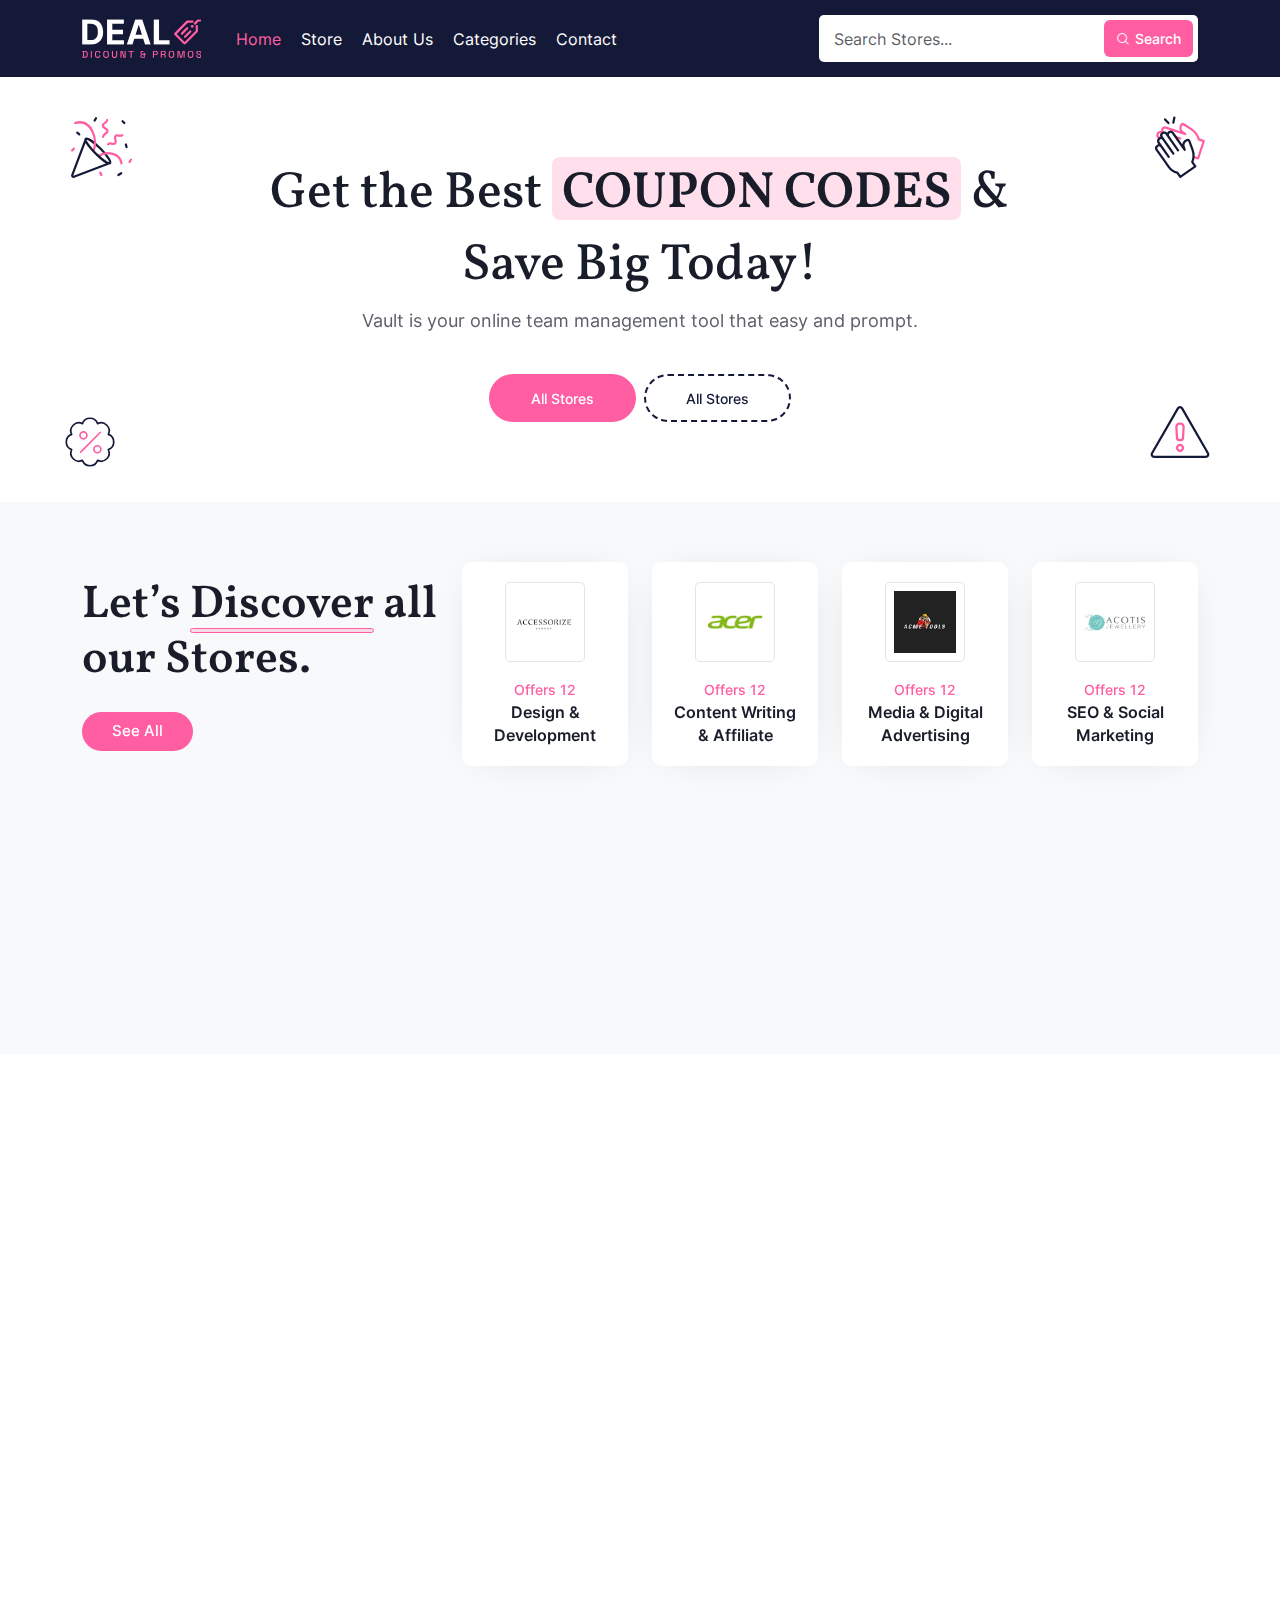
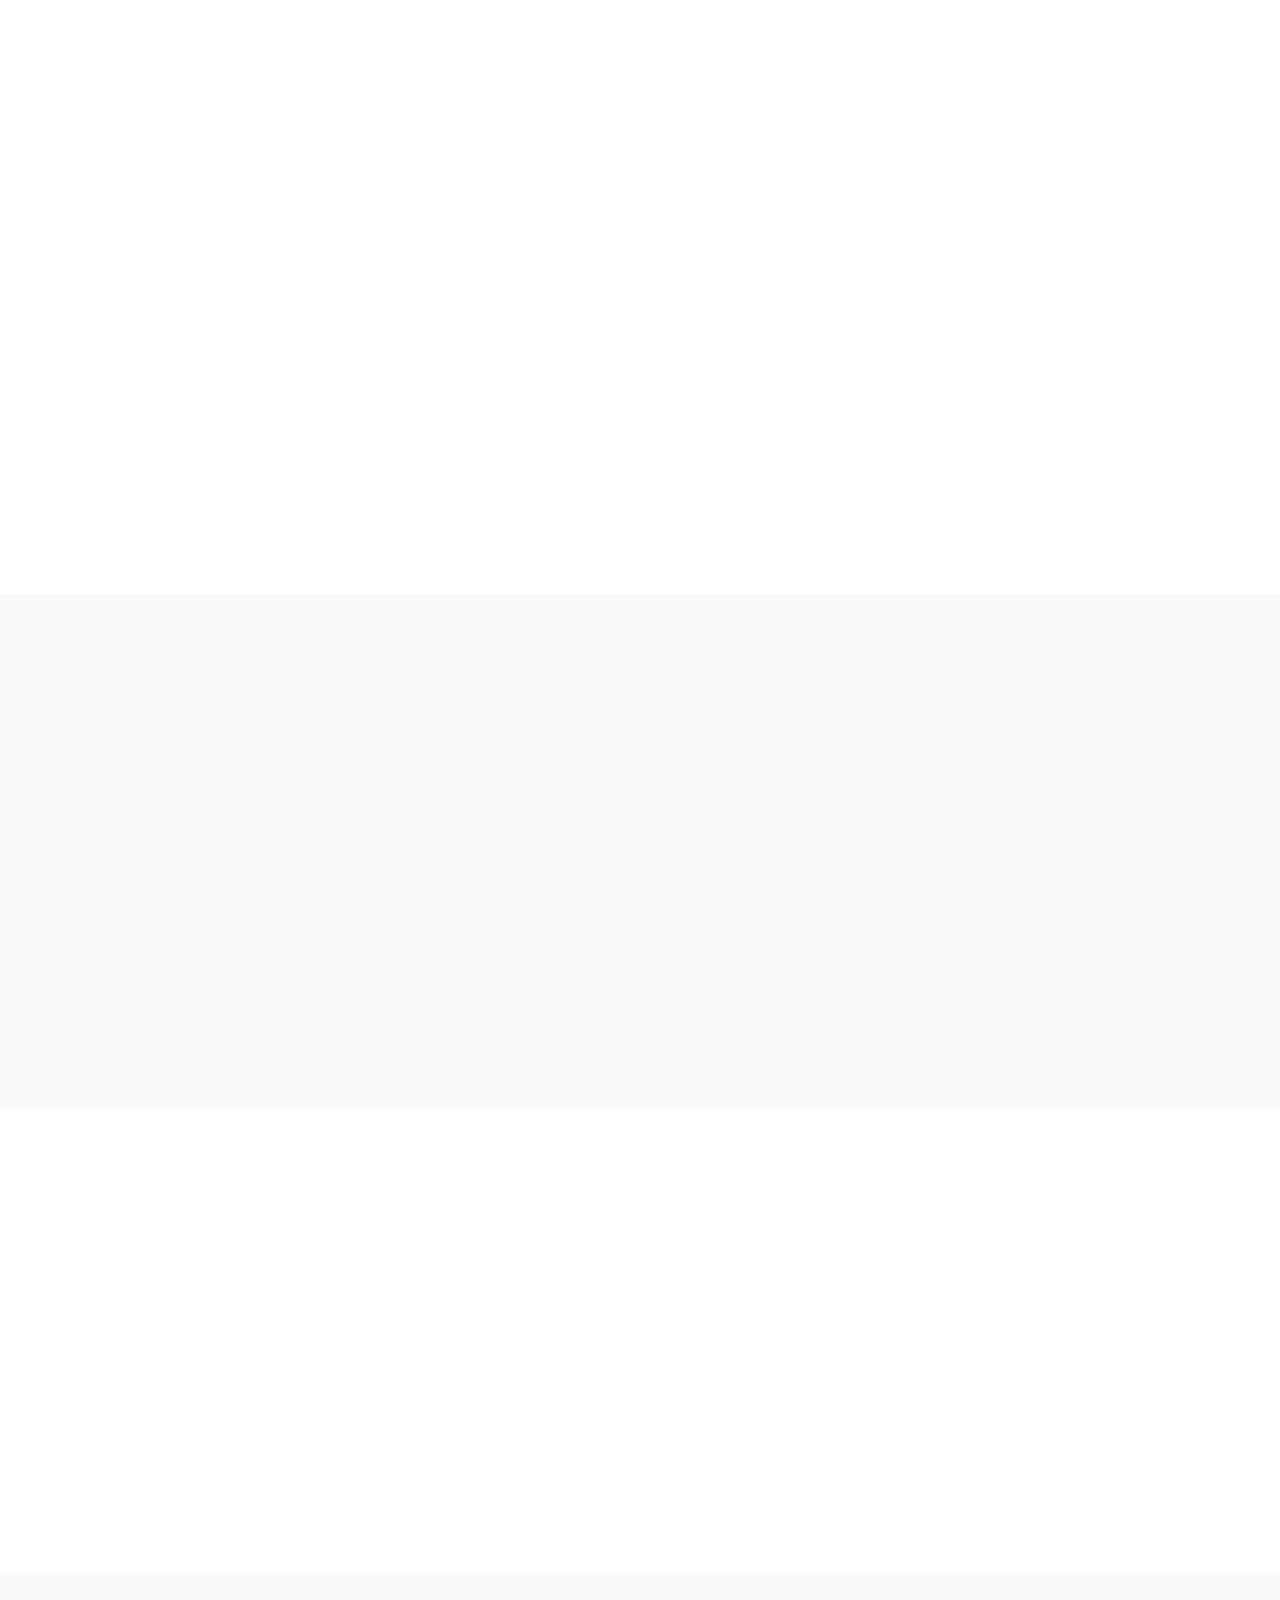
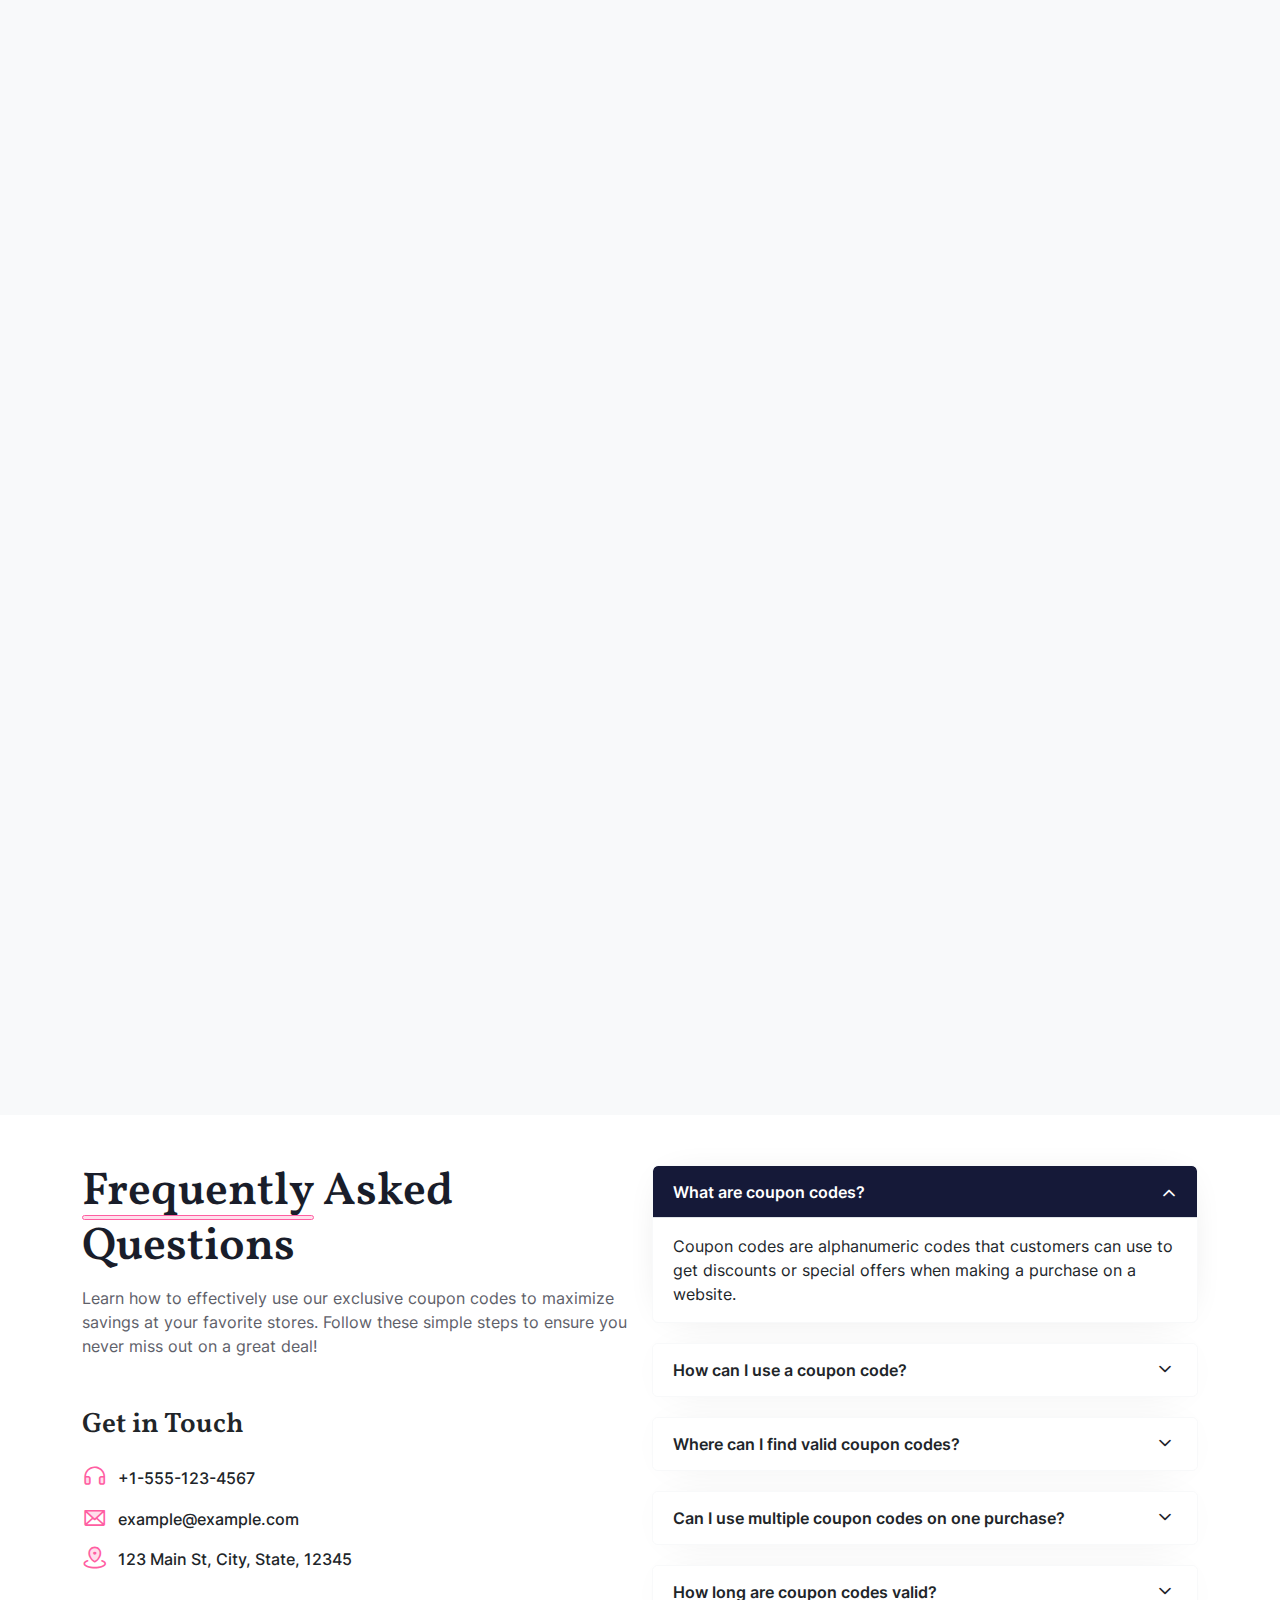
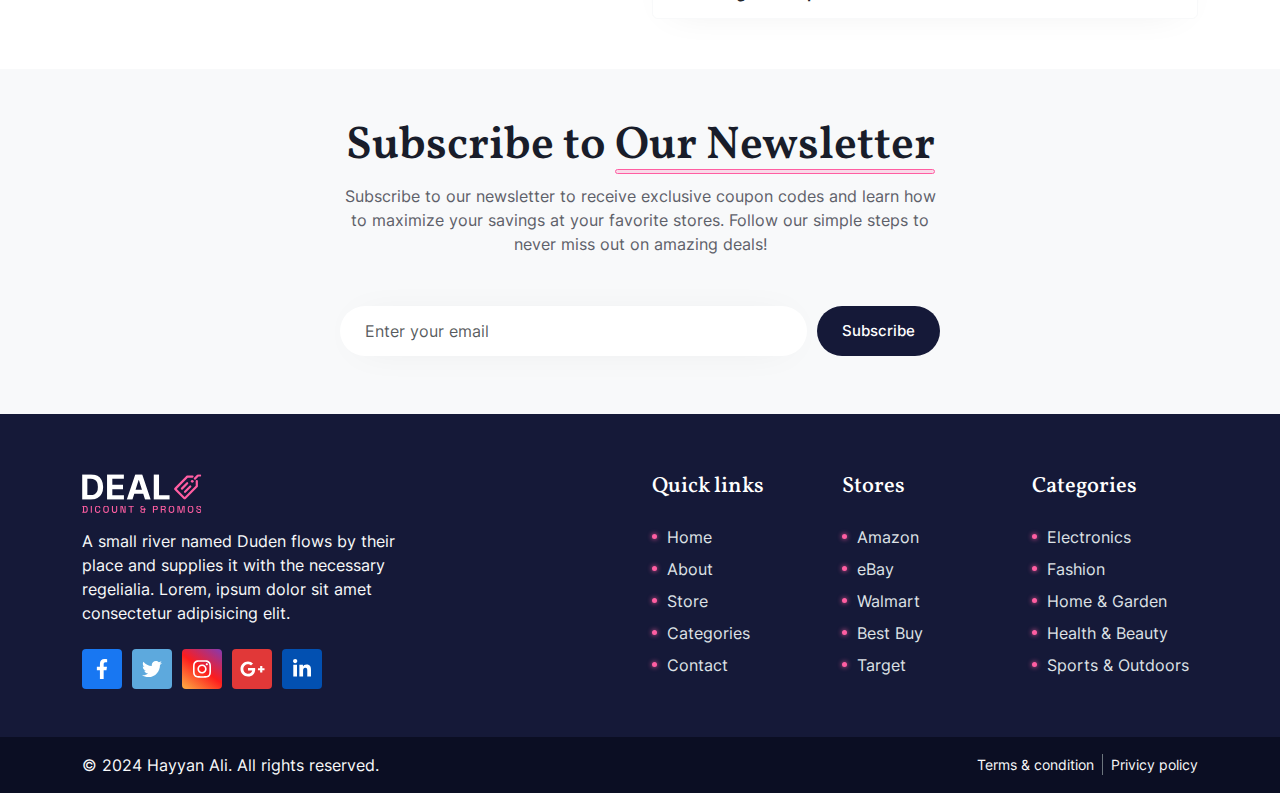
==== commit 1f6c118e: "complete site" ====
--- a/index.html
+++ b/index.html
@@ -21,6 +21,9 @@
 </head>
 
 <body>
+  <!--============================
+  =            header            =
+  =============================-->
   <header class="sticky-top">
     <div class="container-xl">
       <div class="header_main d-flex align-items-sm-center justify-content-between flex-row gap-md-4 gap-3">
@@ -36,19 +39,19 @@
           <div class="offcanvas-body flex-lg-row align-items-lg-center justify-content-lg-between">
             <ul class="navbar-nav flex-lg-row">
               <li class="nav-item">
-                <a class="nav-link active" href="#">Home</a>
+                <a class="nav-link active" href="index.html">Home</a>
               </li>
               <li class="nav-item">
-                <a class="nav-link" href="#">Store</a>
+                <a class="nav-link" href="stores.html">Store</a>
               </li>
               <li class="nav-item">
-                <a class="nav-link" href="#">About Us</a>
+                <a class="nav-link" href="about.html">About Us</a>
               </li>
               <li class="nav-item">
-                <a class="nav-link" href="#">Categories</a>
+                <a class="nav-link" href="categories.html">Categories</a>
               </li>
               <li class="nav-item">
-                <a class="nav-link" href="#">Contact</a>
+                <a class="nav-link" href="contact.html">Contact</a>
               </li>
             </ul>
             <div class="nav-item social_links d-lg-none d-flex align-items-center gap-3 mt-auto mb-2">
@@ -75,7 +78,10 @@
             <div class="form-group">
               <input class="form-control" type="text" placeholder="Search Stores...">
             </div>
-            <a href="index.html" class="btn d-lg-flex d-none btn-secondary">Contact us</a>
+            <a href="#" class="btn d-lg-flex d-none btn-secondary">
+              <i class="ph ph-magnifying-glass"></i>
+              <span>Search</span>
+            </a>
           </div>
           <button class="btn menu_btn d-flex d-lg-none" data-bs-toggle="offcanvas" data-bs-target="#menu">
             <span></span>
@@ -86,6 +92,10 @@
       </div>
     </div>
   </header>
+  <!--====  End of header  ====-->
+  <!--==========================
+  =            Main            =
+  ===========================-->
   <main>
     <!-- hero -->
     <section class="hero">
@@ -425,7 +435,7 @@
           </div>
         </div>
         <div class="row gy-4 justify-content-center">
-          <div class="col-xl-2 col-lg-3 col-md-4 col-6">
+          <div class="col-xl-2 col-lg-3 col-md-4 col-6" data-aos="fade-up">
             <a href="#" class="card category-card hover-up">
               <figure class="category-img">
                 <img src="images/categories/category_1.webp" class="card-img-top" alt="Category Image">
@@ -436,7 +446,7 @@
               </div>
             </a>
           </div>
-          <div class="col-xl-2 col-lg-3 col-md-4 col-6">
+          <div class="col-xl-2 col-lg-3 col-md-4 col-6" data-aos="fade-up">
             <a href="#" class="card category-card hover-up">
               <figure class="category-img">
                 <img src="images/categories/category_2.webp" class="card-img-top" alt="Category Image">
@@ -447,7 +457,7 @@
               </div>
             </a>
           </div>
-          <div class="col-xl-2 col-lg-3 col-md-4 col-6">
+          <div class="col-xl-2 col-lg-3 col-md-4 col-6" data-aos="fade-up">
             <a href="#" class="card category-card hover-up">
               <figure class="category-img">
                 <img src="images/categories/category_3.webp" class="card-img-top" alt="Category Image">
@@ -458,7 +468,7 @@
               </div>
             </a>
           </div>
-          <div class="col-xl-2 col-lg-3 col-md-4 col-6">
+          <div class="col-xl-2 col-lg-3 col-md-4 col-6" data-aos="fade-up">
             <a href="#" class="card category-card hover-up">
               <figure class="category-img">
                 <img src="images/categories/category_4.webp" class="card-img-top" alt="Category Image">
@@ -469,7 +479,7 @@
               </div>
             </a>
           </div>
-          <div class="col-xl-2 col-lg-3 col-md-4 col-6">
+          <div class="col-xl-2 col-lg-3 col-md-4 col-6" data-aos="fade-up">
             <a href="#" class="card category-card hover-up">
               <figure class="category-img">
                 <img src="images/categories/category_5.webp" class="card-img-top" alt="Category Image">
@@ -480,7 +490,7 @@
               </div>
             </a>
           </div>
-          <div class="col-xl-2 col-lg-3 col-md-4 col-6">
+          <div class="col-xl-2 col-lg-3 col-md-4 col-6" data-aos="fade-up">
             <a href="#" class="card category-card hover-up">
               <figure class="category-img">
                 <img src="images/categories/category_6.webp" class="card-img-top" alt="Category Image">
@@ -494,7 +504,345 @@
         </div>
       </div>
     </section>
+    <!-- Top Coupons -->
+    <section class="top_coupons bg-light">
+      <div class="container-xl">
+        <div class="row">
+          <div class="col-12 text-center" data-aos="fade-up">
+            <hgroup class="heading_parent">
+              <h4 class="heading">Exclusive <span>Top Coupons</span></h4>
+              <p class="heading_desc">Discover exclusive coupons offering maximum savings guaranteed from your favorite stores.</p>
+            </hgroup>
+          </div>
+        </div>
+        <div class="row gy-3">
+          <div class="col-xl-3 col-md-4 col-sm-6 mb-3" data-aos="fade-up">
+            <a href="#" class="card coupon-card hover-up">
+              <figure>
+                <img src="images/stores/store_1.webp" class="card-img-top" alt="Store Image 1">
+              </figure>
+              <div class="card-body">
+                <h6 class="card-subtitle">15% Off</h6>
+                <h5 class="card-title">15% Off on Clothing!</h5>
+                <p class="card-text">Get 15% off on your next purchase with this coupon code.</p>
+                <p class="card-text coupon-valid">Valid until: 31st Jan 2025</p>
+                <button class="btn btn-lg btn-primary w-100">Get Code</button>
+              </div>
+            </a>
+          </div>
+          <div class="col-xl-3 col-md-4 col-sm-6 mb-3" data-aos="fade-up">
+            <a href="#" class="card coupon-card hover-up">
+              <figure>
+                <img src="images/stores/store_2.webp" class="card-img-top" alt="Store Image 2">
+              </figure>
+              <div class="card-body">
+                <h6 class="card-subtitle">10% Off</h6>
+                <h5 class="card-title">10% Off on Groceries!</h5>
+                <p class="card-text">Get 10% off on your next purchase with this coupon code.</p>
+                <p class="card-text coupon-valid">Valid until: 28th Feb 2025</p>
+                <button class="btn btn-lg btn-primary w-100">Get Code</button>
+              </div>
+            </a>
+          </div>
+          <div class="col-xl-3 col-md-4 col-sm-6 mb-3" data-aos="fade-up">
+            <a href="#" class="card coupon-card hover-up">
+              <figure>
+                <img src="images/stores/store_3.webp" class="card-img-top" alt="Store Image 3">
+              </figure>
+              <div class="card-body">
+                <h6 class="card-subtitle">25% Off</h6>
+                <h5 class="card-title">25% Off on Shoes!</h5>
+                <p class="card-text">Get 25% off on your next purchase with this coupon code.</p>
+                <p class="card-text coupon-valid">Valid until: 15th Mar 2025</p>
+                <button class="btn btn-lg btn-primary w-100">Get Code</button>
+              </div>
+            </a>
+          </div>
+          <div class="col-xl-3 col-md-4 col-sm-6 mb-3" data-aos="fade-up">
+            <a href="#" class="card coupon-card hover-up">
+              <figure>
+                <img src="images/stores/store_4.webp" class="card-img-top" alt="Store Image 4">
+              </figure>
+              <div class="card-body">
+                <h6 class="card-subtitle">30% Off</h6>
+                <h5 class="card-title">30% Off on Books!</h5>
+                <p class="card-text">Get 30% off on your next purchase with this coupon code.</p>
+                <p class="card-text coupon-valid">Valid until: 31st Mar 2025</p>
+                <button class="btn btn-lg btn-primary w-100">Get Code</button>
+              </div>
+            </a>
+          </div>
+          <div class="col-xl-3 col-md-4 col-sm-6 mb-3" data-aos="fade-up">
+            <a href="#" class="card coupon-card hover-up">
+              <figure>
+                <img src="images/stores/store_5.webp" class="card-img-top" alt="Store Image 5">
+              </figure>
+              <div class="card-body">
+                <h6 class="card-subtitle">20% Off</h6>
+                <h5 class="card-title">20% Off on Home Appliances!</h5>
+                <p class="card-text">Get 20% off on your next purchase with this coupon code.</p>
+                <p class="card-text coupon-valid">Valid until: 30th Apr 2025</p>
+                <button class="btn btn-lg btn-primary w-100">Get Code</button>
+              </div>
+            </a>
+          </div>
+          <div class="col-xl-3 col-md-4 col-sm-6 mb-3" data-aos="fade-up">
+            <a href="#" class="card coupon-card hover-up">
+              <figure>
+                <img src="images/stores/store_6.webp" class="card-img-top" alt="Store Image 6">
+              </figure>
+              <div class="card-body">
+                <h6 class="card-subtitle">5% Off</h6>
+                <h5 class="card-title">5% Off on Beauty Products!</h5>
+                <p class="card-text">Get 5% off on your next purchase with this coupon code.</p>
+                <p class="card-text coupon-valid">Valid until: 31st May 2025</p>
+                <button class="btn btn-lg btn-primary w-100">Get Code</button>
+              </div>
+            </a>
+          </div>
+          <div class="col-xl-3 col-md-4 col-sm-6 mb-3" data-aos="fade-up">
+            <a href="#" class="card coupon-card hover-up">
+              <figure>
+                <img src="images/stores/store_7.webp" class="card-img-top" alt="Store Image 7">
+              </figure>
+              <div class="card-body">
+                <h6 class="card-subtitle">18% Off</h6>
+                <h5 class="card-title">18% Off on Sports Equipment!</h5>
+                <p class="card-text">Get 18% off on your next purchase with this coupon code.</p>
+                <p class="card-text coupon-valid">Valid until: 30th Jun 2025</p>
+                <button class="btn btn-lg btn-primary w-100">Get Code</button>
+              </div>
+            </a>
+          </div>
+          <div class="col-xl-3 col-md-4 col-sm-6 mb-3" data-aos="fade-up">
+            <a href="#" class="card coupon-card hover-up">
+              <figure>
+                <img src="images/stores/store_8.webp" class="card-img-top" alt="Store Image 8">
+              </figure>
+              <div class="card-body">
+                <h6 class="card-subtitle">12% Off</h6>
+                <h5 class="card-title">12% Off on Toys!</h5>
+                <p class="card-text">Get 12% off on your next purchase with this coupon code.</p>
+                <p class="card-text coupon-valid">Valid until: 31st Jul 2025</p>
+                <button class="btn btn-lg btn-primary w-100">Get Code</button>
+              </div>
+            </a>
+          </div>
+        </div>
+      </div>
+    </section>
+    <!-- frequently asked questions -->
+    <section class="frequently_asked">
+      <div class="container-xl">
+        <div class="row">
+          <div class="col-lg-6">
+            <hgroup class="heading_parent mx-0">
+              <h4 class="heading"><span>Frequently</span> Asked <br> Questions</h4>
+              <p class="heading_desc">Learn how to effectively use our exclusive coupon codes to maximize savings at your favorite stores. Follow these simple steps to ensure you never miss out on a great deal!</p>
+            </hgroup>
+            <h3 class="fw-semibold mb-lg-4">Get in Touch</h3>
+            <ul class="contact_list">
+              <li class="contact_list_item">
+                <i class="ph-duotone ph-headphones"></i>
+                <span>+1-555-123-4567</span>
+              </li>
+              <li class="contact_list_item">
+                <i class="ph-duotone ph-envelope"></i>
+                <span>example@example.com</span>
+              </li>
+              <li class="contact_list_item">
+                <i class="ph-duotone ph-map-pin-area"></i>
+                <span>123 Main St, City, State, 12345</span>
+              </li>
+            </ul>
+          </div>
+          <div class="col-lg-6">
+            <div class="accordion" id="faqAccordion">
+              <div class="accordion-item">
+                <h2 class="accordion-header">
+                  <button class="accordion-button" type="button" data-bs-toggle="collapse" data-bs-target="#collapseOne">
+                    What are coupon codes?
+                  </button>
+                </h2>
+                <div id="collapseOne" class="accordion-collapse collapse show" data-bs-parent="#faqAccordion">
+                  <div class="accordion-body">
+                    Coupon codes are alphanumeric codes that customers can use to get discounts or special offers when making a purchase on a website.
+                  </div>
+                </div>
+              </div>
+              <div class="accordion-item">
+                <h2 class="accordion-header">
+                  <button class="accordion-button collapsed" type="button" data-bs-toggle="collapse" data-bs-target="#collapseTwo">
+                    How can I use a coupon code?
+                  </button>
+                </h2>
+                <div id="collapseTwo" class="accordion-collapse collapse" data-bs-parent="#faqAccordion">
+                  <div class="accordion-body">
+                    To use a coupon code, enter it during the checkout process where it asks for a promo code or coupon code field.
+                  </div>
+                </div>
+              </div>
+              <div class="accordion-item">
+                <h2 class="accordion-header">
+                  <button class="accordion-button collapsed" type="button" data-bs-toggle="collapse" data-bs-target="#collapseThree">
+                    Where can I find valid coupon codes?
+                  </button>
+                </h2>
+                <div id="collapseThree" class="accordion-collapse collapse" data-bs-parent="#faqAccordion">
+                  <div class="accordion-body">
+                    Valid coupon codes can often be found on the official website of the store or through promotional emails. You can also find them on coupon websites and through social media promotions.
+                  </div>
+                </div>
+              </div>
+              <div class="accordion-item">
+                <h2 class="accordion-header">
+                  <button class="accordion-button collapsed" type="button" data-bs-toggle="collapse" data-bs-target="#collapseFour">
+                    Can I use multiple coupon codes on one purchase?
+                  </button>
+                </h2>
+                <div id="collapseFour" class="accordion-collapse collapse" data-bs-parent="#faqAccordion">
+                  <div class="accordion-body">
+                    Typically, most stores only allow one coupon code per purchase. However, some may allow stacking of multiple codes under specific conditions. It's best to check the store's policy or contact customer service for clarification.
+                  </div>
+                </div>
+              </div>
+              <div class="accordion-item">
+                <h2 class="accordion-header">
+                  <button class="accordion-button collapsed" type="button" data-bs-toggle="collapse" data-bs-target="#collapseFive">
+                    How long are coupon codes valid?
+                  </button>
+                </h2>
+                <div id="collapseFive" class="accordion-collapse collapse" data-bs-parent="#faqAccordion">
+                  <div class="accordion-body">
+                    Coupon codes come with expiration dates. They are valid until the specified date, after which they cannot be used to avail discounts or offers.
+                  </div>
+                </div>
+              </div>
+            </div>
+          </div>
+        </div>
+      </div>
+    </section>
+    <!-- newsletter -->
+    <section class="newsletter bg-light">
+      <div class="container-xl">
+        <div class="row">
+          <div class="col-12 text-center">
+            <hgroup class="heading_parent">
+              <h4 class="heading">Subscribe to <span>Our Newsletter</span></h4>
+              <p class="heading_desc">Subscribe to our newsletter to receive exclusive coupon codes and learn how to maximize your savings at your favorite stores. Follow our simple steps to never miss out on amazing deals!</p>
+            </hgroup>
+          </div>
+          <div class="col-12">
+            <form class="form-inline subscribe_form">
+              <div class="form-group mb-2">
+                <input type="email" class="form-control" id="email" placeholder="Enter your email" required>
+              </div>
+              <button type="submit" class="btn btn-primary mb-2 ml-2">Subscribe</button>
+            </form>
+          </div>
+        </div>
+      </div>
+    </section>
   </main>
+  <!--====  End of Main  ====-->
+  <!--============================
+  =            Footer            =
+  =============================-->
+  <footer>
+    <div class="container-xl mb-5">
+      <div class="row gy-5">
+        <div class="col-lg-4">
+          <div class="logo mb-3">
+            <img src="images/brand/logo.svg" alt="">
+          </div>
+          <p class="footer_disclaimer text-light mb-4">A small river named Duden flows by their place and supplies it with the necessary regelialia. Lorem, ipsum dolor sit amet consectetur adipisicing elit.</p>
+          <div class="social_icons">
+            <div class="icon facebook">
+              <figure>
+                <img src="images/socials/facebook.svg" alt="">
+              </figure>
+            </div>
+            <div class="icon twitter">
+              <i class="fa fa-twitter"></i>
+              <figure>
+                <img src="images/socials/twitter.svg" alt="">
+              </figure>
+            </div>
+            <div class="icon instagram">
+              <i class="fa fa-instagram"></i>
+              <figure>
+                <img src="images/socials/instagram.svg" alt="">
+              </figure>
+            </div>
+            <div class="icon google_plus">
+              <i class="fa fa-google-plus"></i>
+              <figure>
+                <img src="images/socials/google_plus.svg" alt="">
+              </figure>
+            </div>
+            <div class="icon linkedin">
+              <i class="fa fa-linkedin"></i>
+              <figure>
+                <img src="images/socials/linkedin.svg" alt="">
+              </figure>
+            </div>
+          </div>
+        </div>
+        <div class="col-lg-6 offset-lg-2 text-white">
+          <div class="row gy-4">
+            <div class="col-sm-4">
+              <h5 class="footer_heading mb-4">Quick links</h5>
+              <ul class="footer_list p-0">
+                <li class="mt-2 list-unstyled"><a href="#">Home</a></li>
+                <li class="mt-2 list-unstyled"><a href="#">About</a></li>
+                <li class="mt-2 list-unstyled"><a href="#">Store</a></li>
+                <li class="mt-2 list-unstyled"><a href="#">Categories</a></li>
+                <li class="mt-2 list-unstyled"><a href="#">Contact</a></li>
+              </ul>
+            </div>
+            <div class="col-sm-4">
+              <h5 class="footer_heading mb-4">Stores</h5>
+              <ul class="footer_list p-0">
+                <li class="mt-2 list-unstyled"><a href="#">Amazon</a></li>
+                <li class="mt-2 list-unstyled"><a href="#">eBay</a></li>
+                <li class="mt-2 list-unstyled"><a href="#">Walmart</a></li>
+                <li class="mt-2 list-unstyled"><a href="#">Best Buy</a></li>
+                <li class="mt-2 list-unstyled"><a href="#">Target</a></li>
+              </ul>
+            </div>
+            <div class="col-sm-4">
+              <h5 class="footer_heading mb-4">Categories</h5>
+              <ul class="footer_list p-0">
+                <li class="mt-2 list-unstyled"><a href="#">Electronics</a></li>
+                <li class="mt-2 list-unstyled"><a href="#">Fashion</a></li>
+                <li class="mt-2 list-unstyled"><a href="#">Home & Garden</a></li>
+                <li class="mt-2 list-unstyled"><a href="#">Health & Beauty</a></li>
+                <li class="mt-2 list-unstyled"><a href="#">Sports & Outdoors</a></li>
+              </ul>
+            </div>
+          </div>
+        </div>
+      </div>
+    </div>
+    <div class="bottom_footer py-3">
+      <div class="container-xl">
+        <div class="row gy-2 text-md-start text-center">
+          <div class="col-md-6">
+            <p class="text-light">&copy; 2024 Hayyan Ali. All rights reserved.</p>
+          </div>
+          <div class="col-md-6 d-flex justify-content-md-end justify-content-center align-items-center">
+            <div class="d-flex align-items-center gap-2">
+              <a href="#" class="text-light small border-end pe-2 border-secondary">Terms & condition</a>
+              <a href="#" class="text-light small">Privicy policy</a>
+            </div>
+          </div>
+        </div>
+      </div>
+    </div>
+  </footer>
+  <!--====  End of Footer  ====-->
+  <!-- js files -->
   <script type="text/javascript" src="./plugins/swiper-11.1.4/swiper.min.js"></script>
   <script type="text/javascript" src="./plugins/bootstrap-5.3.3/bootstrap.bundle.min.js"></script>
   <script type="text/javascript" src="./plugins/aos-2.0.0/aos.js"></script>
--- a/css/styles.css
+++ b/css/styles.css
@@ -66,7 +66,6 @@
 }
 
 *:focus {
-  border: none !important;
   outline: none !important;
   box-shadow: none !important;
 }
@@ -91,13 +90,47 @@
   --secondary: #ff5ea2;
   --secondary-hover: #ff7df2;
   --gradiant: linear-gradient(30deg, var(--secondary), var(--secondary-hover));
+
+  --shadow: 0 2px 40px -23px rgba(0, 0, 0, 0.3);
+  --bg-shadow: 0 2px 40px -20px rgba(0, 0, 0, 0.2);
   --shadow-primary: 0px 4px 15px -5px rgba(21, 25, 56, 0.9);
   --shadow-secondary: 0px 4px 15px -5px rgba(255, 94, 162, .9);
+}
+
+::-webkit-scrollbar {
+  width: 5px;
+  height: 12px;
+}
+
+::-webkit-scrollbar-track {
+  border-radius: 10px;
+  background: var(--bs-gray-100);
+}
+
+::-webkit-scrollbar-thumb {
+  border-radius: 10px;
+  background: var(--bs-gray-600);
+}
+
+::-webkit-scrollbar-thumb:hover {
+  background: var(--bs-gray-700);
+}
+
+/* Optional: Customize scrollbar for different containers */
+.custom-scrollbar {
+  overflow-y: scroll;
+  /* Enable vertical scrollbar */
+  height: 200px;
+  /* Container height */
 }
 
 body :where(p, input, .nav-link) {
   margin-bottom: 0;
   font-family: 'Inter', sans-serif;
+}
+
+p {
+  font-size: clamp(14px, 2vw, 16px);
 }
 
 h1,
@@ -111,8 +144,13 @@
   font-family: var(--vollkorn-font-family);
 }
 
+ul {
+  margin-bottom: 0;
+}
+
 a {
   text-decoration: none;
+  font-size: clamp(14px, 2vw, 16px);
 }
 
 section {
@@ -159,7 +197,7 @@
 
 .btn {
   border: none;
-  font-weight: 600;
+  font-weight: var(--font-weight-medium);
   padding: 8px 20px;
   border-radius: 6px;
   color: var(--white);
@@ -168,8 +206,9 @@
   justify-content: center;
   text-transform: capitalize;
   transition: 0.2s ease-in-out;
-  font-size: clamp(14px, 2vw, 16px);
+  font-size: clamp(14px, 2vw, 15px);
   font-family: var(--inter-font-family);
+  outline: none !important;
 }
 
 .btn.pills {
@@ -185,7 +224,7 @@
 
 .btn.btn-lg {
   padding: 12px 24px;
-  font-size: clamp(14px, 2vw, 16px);
+  font-size: clamp(14px, 2vw, 14px);
 }
 
 .btn-primary {
@@ -219,7 +258,7 @@
 }
 
 .form-control {
-  padding: 10px 20px;
+  padding: 8px 15px;
   border-radius: 6px;
   border: none;
 }
@@ -228,7 +267,7 @@
   height: 100%;
   border: none;
   border-radius: 10px;
-  box-shadow: 0 2px 40px -20px rgba(0, 0, 0, 0.2);
+  box-shadow: var(--bg-shadow);
 }
 
 .card .ph {
@@ -250,10 +289,75 @@
   flex-direction: column;
 }
 
+.accordion {
+  display: flex;
+  grid-gap: 20px;
+  flex-direction: column;
+}
+
+.accordion-item {
+  overflow: hidden;
+  border-radius: 6px;
+  border: 1px solid var(--bs-gray-100) !important;
+  box-shadow: var(--bg-shadow);
+}
+
+.accordion-button {
+  font-size: clamp(14px, 2vw, 16px);
+  font-family: var(--inter-font-family);
+  font-weight: var(--font-weight-semi-bold);
+}
+
+.accordion-button:not(.collapsed) {
+  color: var(--white);
+  background: var(--primary);
+}
+
+.accordion-button::after {
+  content: '\E136';
+  font-family: 'Phosphor';
+  background: unset !important;
+}
+
+.accordion-body {
+  font-size: clamp(14px, 2vw, 16px);
+}
+
+.form-check {
+  padding: 0;
+  display: flex;
+  grid-gap: 10px;
+  cursor: pointer;
+  margin-top: 10px;
+  user-select: none;
+  align-items: center;
+  justify-content: space-between;
+}
+
+.form-check>* {
+  cursor: pointer;
+}
+
+.form-check-input:checked {
+  background-color: var(--secondary);
+  border-color: var(--secondary);
+}
+
+.form-check .form-check-input {
+  margin: 0;
+}
+
+/* bootstrap end */
+
 .heading_parent {
   max-width: 600px;
+  text-align: center;
   margin-inline: auto;
   margin-bottom: 50px;
+}
+
+.heading_parent.mx-0 {
+  text-align: left;
 }
 
 .heading {
@@ -282,8 +386,9 @@
 }
 
 .heading_desc {
+  margin: 10px 0 0;
   color: var(--text);
-  margin: 10px 0 0;
+  font-size: clamp(14px, 2vw, 16px);
 }
 
 /* hovers */
@@ -408,7 +513,6 @@
   color: var(--secondary) !important;
 }
 
-
 .menu_offcanvas .nav-link.btn {
   font-size: clamp(14px, 2vw, 16px);
   padding: 10px 20px;
@@ -425,6 +529,27 @@
 
 .header_last_block {
   flex: 0 0 auto;
+}
+
+.search_bar {
+  padding: 5px;
+  border-radius: 5px;
+  background: var(--white);
+}
+
+.search_bar input {
+  height: 100%;
+  padding: 0 10px;
+}
+
+.search_bar .btn {
+  grid-gap: 5px;
+  padding: 8px 12px;
+  font-size: clamp(12px, 2vw, 14px);
+}
+
+.search_bar .btn:hover {
+  translate: 0;
 }
 
 /* hero */
@@ -532,7 +657,7 @@
   flex-direction: column;
   background: var(--white);
   transition: transform 0.3s;
-  box-shadow: 0 2px 40px -20px rgba(0, 0, 0, 0.2);
+  box-shadow: var(--bg-shadow);
 }
 
 .store_card:hover {
@@ -577,14 +702,15 @@
   border-radius: 10px;
   border: 2px dashed transparent;
   background-color: var(--white);
-  box-shadow: 0 2px 40px -23px rgba(0, 0, 0, 0.3);
+  box-shadow: var(--shadow);
 }
 
 .coupon-card:hover {
   border-color: var(--secondary);
 }
 
-.coupon-card figure {
+.coupon-card figure,
+.single_str_img {
   width: 100px;
   height: 100px;
   border-radius: 6px;
@@ -594,7 +720,8 @@
   box-shadow: 0 4px 8px rgba(0, 0, 0, 0.1);
 }
 
-.coupon-card figure img {
+.coupon-card figure img,
+.single_str_img img {
   object-fit: contain;
 }
 
@@ -647,23 +774,23 @@
 }
 
 /* categories */
-.category-card{
+.category-card {
   padding: 20px;
   grid-gap: 10px;
-  box-shadow: 0 2px 40px -23px rgba(0, 0, 0, 0.3);
-}
-
-.category-card .card-body{
+  box-shadow: var(--shadow);
+}
+
+.category-card .card-body {
   padding: 0;
   flex: 0 auto;
   margin-top: auto;
 }
 
-.category-card .card-title{
+.category-card .card-title {
   margin-bottom: 3px;
 }
 
-.category-card .card-text{
+.category-card .card-text {
   color: var(--secondary);
 }
 
@@ -672,6 +799,605 @@
   height: 80px;
   margin-inline: auto;
 }
+
+/* Frequently Asked Questions */
+.contact_list {
+  padding: 0;
+  display: flex;
+  grid-gap: 15px;
+  flex-direction: column;
+  align-items: flex-start;
+}
+
+.contact_list_item {
+  list-style: none;
+  display: flex;
+  align-items: center;
+  grid-gap: 10px;
+}
+
+.contact_list_item i {
+  font-size: clamp(24px, 2vw, 26px);
+  color: var(--secondary);
+}
+
+.contact_list_item span {
+  font-size: clamp(14px, 2vw, 16px);
+  font-weight: var(--font-weight-medium);
+}
+
+/* subscribe */
+.subscribe_form {
+  display: flex;
+  grid-gap: 10px;
+  max-width: 600px;
+  align-items: center;
+  margin-inline: auto;
+}
+
+.subscribe_form .btn {
+  border-radius: 50px;
+  height: 50px;
+  padding: 10px 25px;
+}
+
+.subscribe_form .form-group {
+  width: 100%;
+  height: 50px;
+  display: flex;
+  padding: 0 10px;
+  overflow: hidden;
+  align-items: center;
+  border-radius: 50px;
+  background: var(--white);
+  box-shadow: var(--bg-shadow);
+}
+
+/* footer */
+footer {
+  padding-top: 60px;
+  background: var(--primary);
+}
+
+.social_icons {
+  display: flex;
+  align-items: center;
+  grid-gap: 10px;
+  justify-content: flex-start;
+}
+
+.icon {
+  height: 40px;
+  width: 40px;
+  display: flex;
+  align-items: center;
+  justify-content: center;
+  border-radius: 4px;
+  cursor: pointer;
+  transition: 0.3s ease;
+  overflow: hidden;
+}
+
+.icon figure {
+  height: 20px;
+  width: 20px;
+}
+
+.google_plus figure {
+  height: 25px;
+  width: 25px;
+}
+
+.icon figure img {
+  object-fit: contain;
+}
+
+.icon.facebook {
+  background: rgba(24, 119, 242, 1);
+}
+
+.icon.twitter {
+  background: rgba(93, 169, 221, 1);
+}
+
+.icon.google_plus {
+  background: rgba(225, 56, 56, 1);
+}
+
+.icon.linkedin {
+  background: rgba(2, 80, 177, 1);
+}
+
+.icon.pinterest {
+  background: rgba(230, 0, 35, 1);
+}
+
+.icon.instagram {
+  background: linear-gradient(216deg, rgba(131, 58, 180, 1) 0%, rgba(253, 29, 29, 1) 50%, rgba(252, 176, 69, 1) 100%);
+}
+
+.footer_heading {
+  font-size: clamp(20px, 2vw, 22px);
+}
+
+.footer_list a {
+  display: flex;
+  grid-gap: 10px;
+  position: relative;
+  align-items: center;
+  color: var(--bs-gray-300);
+}
+
+.footer_list a:before {
+  content: '';
+  height: 5px;
+  width: 5px;
+  border-radius: 10px;
+  background: var(--secondary);
+  box-shadow: 0 0 5px var(--secondary);
+}
+
+.bottom_footer {
+  background: #0b0e23;
+}
+
+/* store page */
+.btn.alphabet {
+  height: 40px;
+  min-width: 40px;
+  background: var(--bs-gray-200);
+  color: var(--black);
+  border: 1px solid var(--bs-gray-300);
+  padding: 0;
+  margin-right: 8px;
+  margin-top: 8px;
+}
+
+.btn.alphabet:where(:hover, .active) {
+  color: var(--white);
+  background: var(--primary);
+  border-color: var(--primary);
+  box-shadow: var(--shadow-primary);
+}
+
+/* contact us */
+.contact-section {
+  background: var(--white);
+  padding: 60px 0;
+  box-shadow: var(--shadow);
+}
+
+.contact-section h2 {
+  font-size: 32px;
+  margin-bottom: 30px;
+  color: var(--text);
+  text-align: center;
+}
+
+.contact-section .form-control {
+  border-radius: 10px;
+  margin-bottom: 20px;
+  border: 1px solid var(--bs-gray-300);
+}
+
+.contact-section .form-control:focus {
+  border: 1px solid var(--secondary) !important;
+}
+
+.contact-section .btn-primary {
+  border-radius: 10px;
+}
+
+.contact-info {
+  height: 100%;
+  background: var(--primary);
+  color: var(--white);
+  padding: 30px;
+  border-radius: 10px;
+}
+
+.contact-info h4 {
+  font-size: clamp(26px, 2vw, 28px);
+  margin-bottom: 30px;
+}
+
+.contact-info p {
+  font-size: 16px;
+  margin-bottom: 10px;
+}
+
+.contact-info i {
+  font-size: 20px;
+  color: var(--secondary);
+  margin-right: 10px;
+}
+
+/* single store */
+.single_store_sidebar .store_img {
+  padding: 30px;
+  height: 150px;
+}
+
+.single_str_side_itm {
+  height: 100%;
+  padding: 20px;
+  overflow: hidden;
+  border-radius: 8px;
+  box-shadow: var(--bg-shadow);
+}
+
+.side_heading {
+  margin-bottom: 20px;
+  font-size: clamp(18px, 2vw, 20px);
+  font-weight: var(--font-weight-bold);
+  font-family: var(--inter-font-family);
+}
+
+.srcoll-bar {
+  overflow: auto;
+  max-height: 350px;
+}
+
+.side_str {
+  display: flex;
+  grid-gap: 15px;
+  align-items: center;
+}
+
+li:has(.side_str):not(:last-child) {
+  margin-bottom: 15px;
+}
+
+.side_str_img {
+  height: 60px;
+  width: 60px;
+  border: 1px solid var(--bs-gray-200);
+  border-radius: 5px;
+}
+
+.side_str_img img {
+  object-fit: contain;
+}
+
+.side_str_content {
+  flex: 1;
+  display: flex;
+  flex-direction: column;
+  grid-gap: 2px;
+}
+
+.side_str_content h5 {
+  font-size: clamp(14px, 2vw, 18px);
+  color: var(--black);
+}
+
+.side_str_content span {
+  color: var(--secondary);
+  font-size: clamp(12px, 2vw, 13px);
+  font-weight: var(--font-weight-medium);
+}
+
+.single_str_head {
+  border-radius: 8px;
+  background: var(--white);
+  box-shadow: var(--bg-shadow);
+  padding-block: 5px 0;
+}
+
+.single_str_head_itm {
+  padding: 10px 20px;
+  display: flex;
+  flex-direction: column;
+  align-items: flex-start;
+  border-bottom: 1px solid var(--bs-gray-300);
+}
+
+.single_str_head_itm span {
+  color: var(--secondary);
+  font-size: clamp(12px, 2vw, 14px);
+  font-weight: var(--font-weight-medium);
+}
+
+.single_str_head_itm ul {
+  display: flex;
+  grid-gap: 10px;
+  align-items: center;
+}
+
+.single_str_head_itm ul li {
+  display: flex;
+  grid-gap: 10px;
+  position: relative;
+  align-items: center;
+  color: var(--bs-gray-600);
+  font-size: clamp(12px, 2vw, 14px);
+  font-weight: var(--font-weight-medium);
+}
+
+.single_str_head_itm h4 {
+  font-size: clamp(18px, 2vw, 22px);
+  font-weight: var(--font-weight-semi-bold);
+  text-transform: capitalize;
+}
+
+.single_str_head_itm ul li:not(:has(.btn)):before {
+  content: '';
+  height: 5px;
+  width: 5px;
+  border-radius: 10px;
+  background: var(--secondary);
+  box-shadow: 0 0 7px var(--secondary);
+}
+
+.single_str_head_itm .btn {
+  padding: 6px 30px;
+  border-radius: 30px;
+  color: var(--bs-gray-800);
+  background: var(--bs-gray-100);
+  border: 1px solid var(--bs-gray-200);
+}
+
+.single_str_head_itm ul:has(.btn) {
+  grid-gap: 10px;
+}
+
+.single_str_head_itm .btn:where(:hover, .active) {
+  color: var(--white);
+  background: var(--primary) !important;
+  border-color: var(--primary) !important;
+}
+
+.single_str_head_itm:has(.btn) {
+  border-bottom: unset;
+}
+
+/* modal */
+#coupon.modal .modal-dialog {
+  max-width: 600px;
+}
+
+#coupon.modal .modal-content {
+  border: none;
+  border-radius: 10px;
+  overflow: hidden;
+  box-shadow: var(--shadow);
+}
+
+.modal-header {
+  background: var(--bs-gray-100);
+}
+
+.coupon-title {
+  padding-right: 130px;
+  font-size: clamp(18px, 2vw, 20px);
+  font-weight: 600;
+  color: var(--black);
+}
+
+.p_p_details {
+  display: flex;
+  align-items: center;
+  grid-gap: 10px;
+  flex-wrap: wrap;
+}
+
+
+.p_p_detail {
+  display: flex;
+  align-items: center;
+  grid-gap: 5px;
+}
+
+.p_p_detail span {
+  font-size: clamp(12px, 2vw, 14px);
+  font-weight: 500;
+  color: var(--bs-gray-600);
+  text-transform: capitalize;
+}
+
+.p_p_detail i {
+  color: var(--secondary);
+}
+
+
+.modal_head figure {
+  height: 100px;
+  width: 100px;
+  border-radius: 10px;
+  background: var(--white);
+  flex: 0 0 100px;
+  box-shadow: 0 0 5px var(--bs-gray-200);
+}
+
+.modal_head figure img {
+  object-fit: contain;
+}
+
+.modal_head {
+  display: flex;
+  align-items: center;
+  grid-gap: 15px;
+}
+
+.modal-dialog {
+  max-width: 600px;
+}
+
+.modal_head content {
+  display: flex;
+  flex-direction: column;
+  grid-gap: 10px;
+}
+
+.modal-body {
+  display: flex;
+  flex-direction: column;
+  grid-gap: 10px;
+  align-items: flex-start;
+}
+
+.modal_sub_heading {
+  font-size: 16px;
+  font-weight: 600;
+  text-transform: capitalize;
+  border-bottom: 2px solid var(--primary);
+}
+
+.modal_note {
+  color: var(--bs-gray-600);
+  font-size: clamp(13px, 2vw, 13px);
+  font-weight: 500;
+  text-align: center;
+}
+
+.modal-footer {
+  justify-content: center;
+  background: var(--gray-50);
+}
+
+.copy {
+  height: 45px;
+  border-radius: 6px;
+  flex: 1;
+  background: var(--bs-gray-100);
+  text-align: center;
+  font-weight: 500;
+  border: 1px solid var(--bs-gray-200);
+}
+
+.copy_wrapper {
+  display: flex;
+  grid-gap: 10px;
+  width: 100%;
+  flex-wrap: wrap;
+}
+
+.title-desc {
+  font-size: 15px;
+  color: var(--bs-gray-600);
+  -webkit-line-clamp: 2;
+  line-height: 1.6;
+}
+
+/* categories */
+.categoeries .heading_parent {
+  max-width: 100%;
+}
+
+.top_categories ul {
+  display: grid;
+}
+
+.top_categories .category-card {
+  box-shadow: none;
+  border: 1px solid var(--bs-gray-200);
+  background: var(--bs-gray-100);
+  padding: 0;
+  padding-top: 10px;
+  overflow: hidden;
+  border-radius: 6px;
+  grid-gap: 10px;
+}
+
+.top_categories .category-img {
+  height: 50px;
+  width: 50px;
+}
+
+.top_categories .card-title {
+  margin-bottom: 0;
+  font-size: clamp(14px, 2vw, 16px);
+  padding: 10px 0 8px;
+  background: var(--primary);
+  color: var(--white);
+  line-height: 1;
+}
+
+.all_categories .category-img {
+  height: 60px;
+  width: 60px;
+}
+
+.all_categories .category-card {
+  padding: 10px;
+}
+
+.all_categories .card-title {
+  margin-bottom: 0;
+  font-size: clamp(16px, 2vw, 18px);
+}
+
+.all_categories .card-text {
+  font-size: clamp(12px, 2vw, 14px);
+}
+
+/* single categories */
+.signle_categories .single_str_img {
+  padding: 10px;
+}
+
+.signle_categories .single_str_head {
+  padding: 0;
+  background: transparent;
+  box-shadow: none;
+  border-radius: 0;
+}
+
+.signle_categories .single_str_head_itm {
+  padding: 0;
+}
+
+.signle_categories .side_str_img {
+  padding: 5px;
+}
+
+.signle_categories .single_str_head_itm .btn {
+  background: var(--white);
+}
+
+.single_categories_cpn_parent .coupon-card {
+  flex-direction: row;
+}
+
+.single_categories_cpn_parent .card-body {
+  text-align: left;
+}
+
+.single_categories_cpn_parent .coupon-card .btn {
+  width: unset !important;
+  align-self: flex-end;
+  padding: 12px 40px;
+}
+
+.single_categories_cpn_parent .coupon-card .card-text {
+  margin-bottom: 5px;
+}
+
+.single_categories_cpn_parent .coupon-card .card-footer {
+  padding: 0;
+  border: none;
+  display: flex;
+  grid-gap: 10px;
+  flex: 0 0 auto;
+  align-items: center;
+  flex-direction: column;
+  justify-content: center;
+  background: transparent;
+}
+
+.single_categories_cpn_parent .coupon-card figure {
+  padding: 10px;
+}
+
+.single_categories_cpn_parent .coupon-card .badge {
+  padding: 8px 15px;
+  border-radius: 5px;
+  text-transform: capitalize;
+  font-size: 13px;
+  font-weight: var(--font-weight-medium);
+
+}
+
 
 /*==================================
 =            Responsive            =
@@ -682,8 +1408,8 @@
   }
 
   .menu_offcanvas {
+    padding: 0;
     background: transparent;
-    padding: 0;
   }
 
   .menu_offcanvas .nav-link.btn {
@@ -705,7 +1431,11 @@
   }
 }
 
-@media (max-width: 992px) {}
+@media (max-width: 992px) {
+  .menu_offcanvas {
+    display: none;
+  }
+}
 
 @media (max-width: 576px) {
   .store_card {
